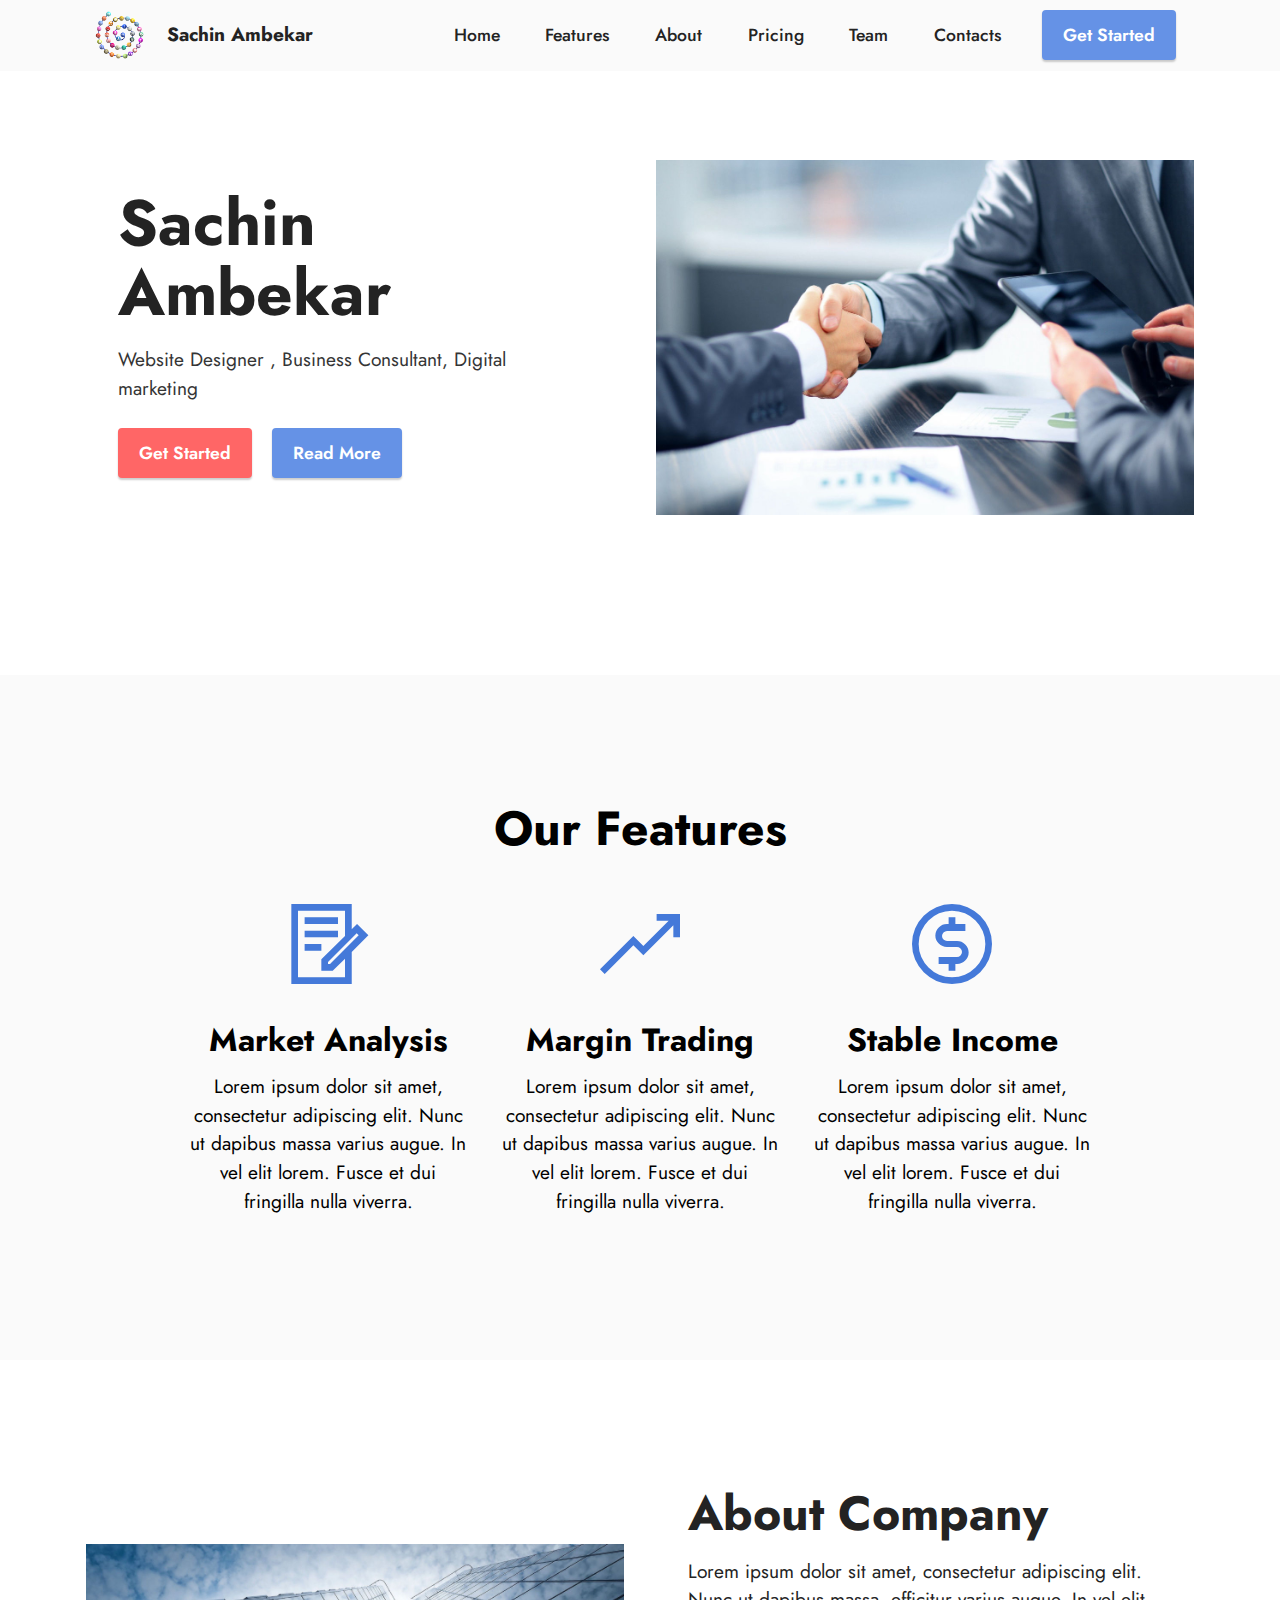
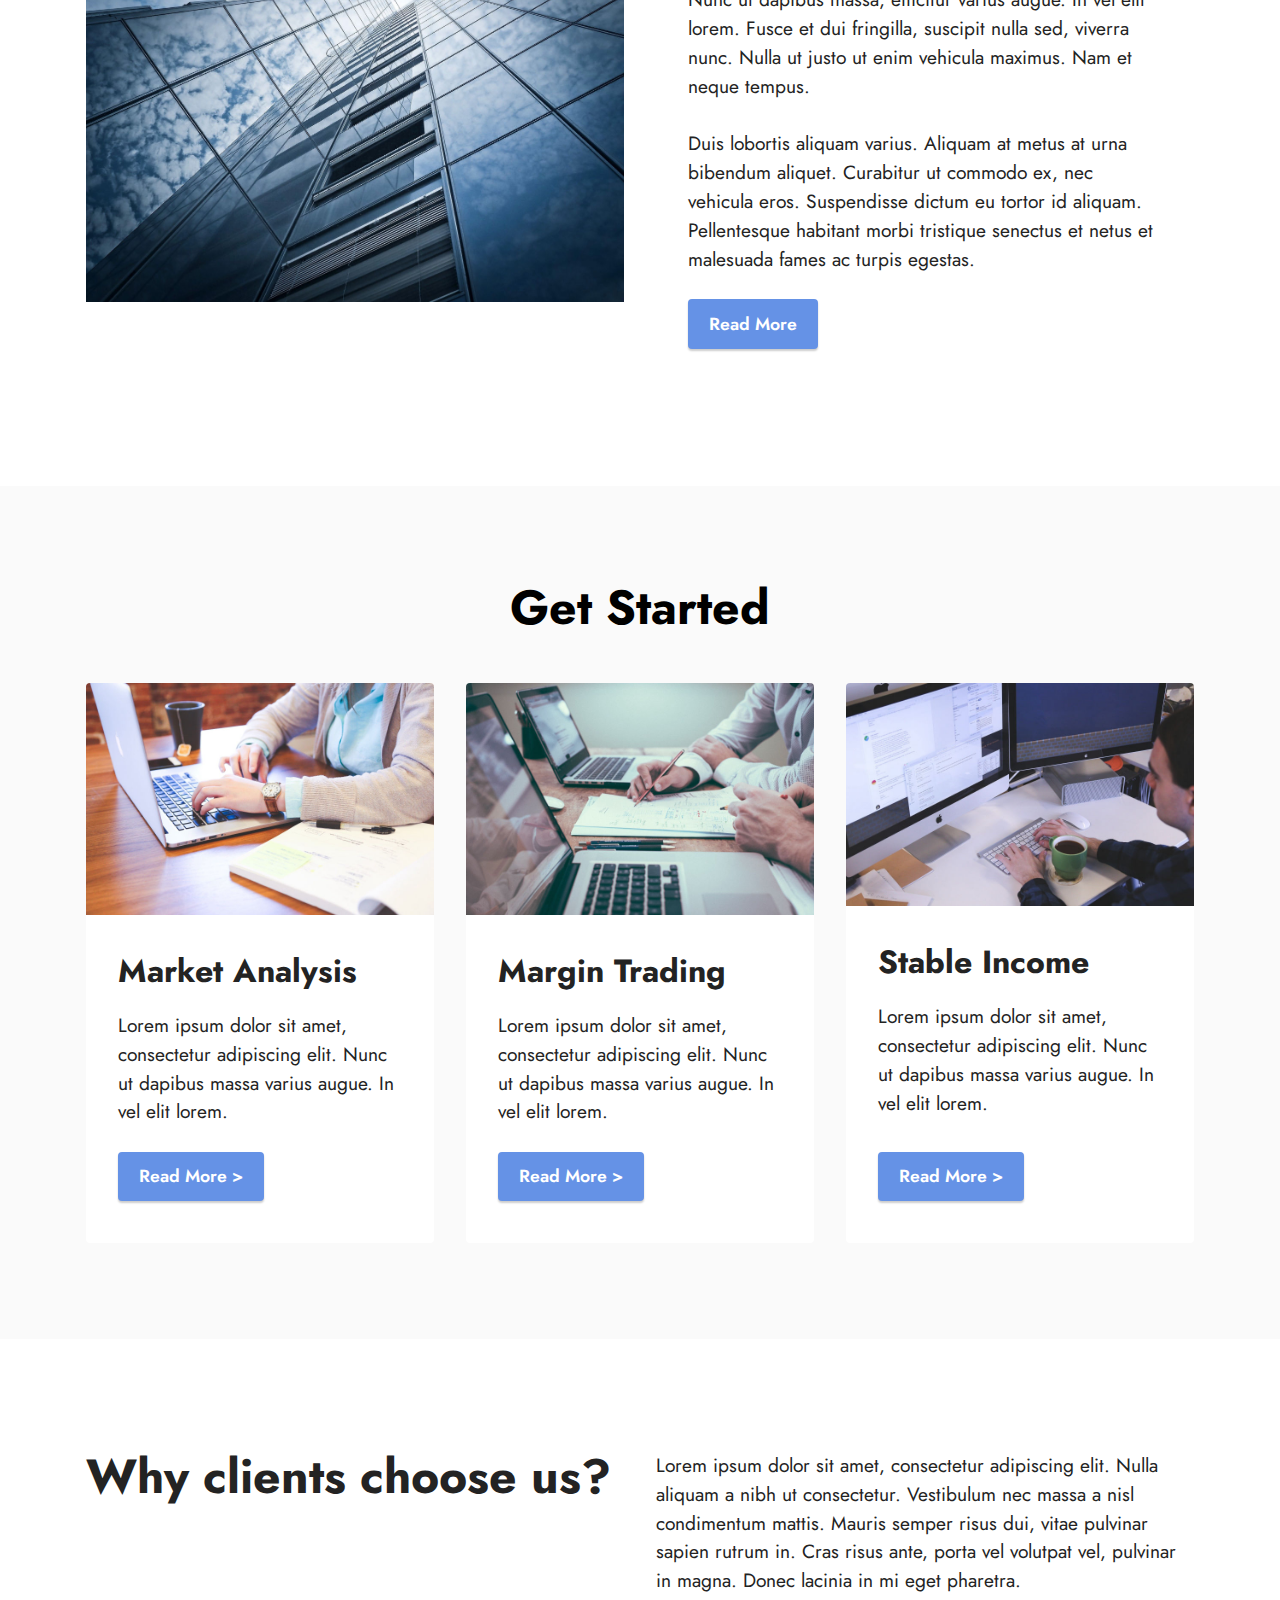
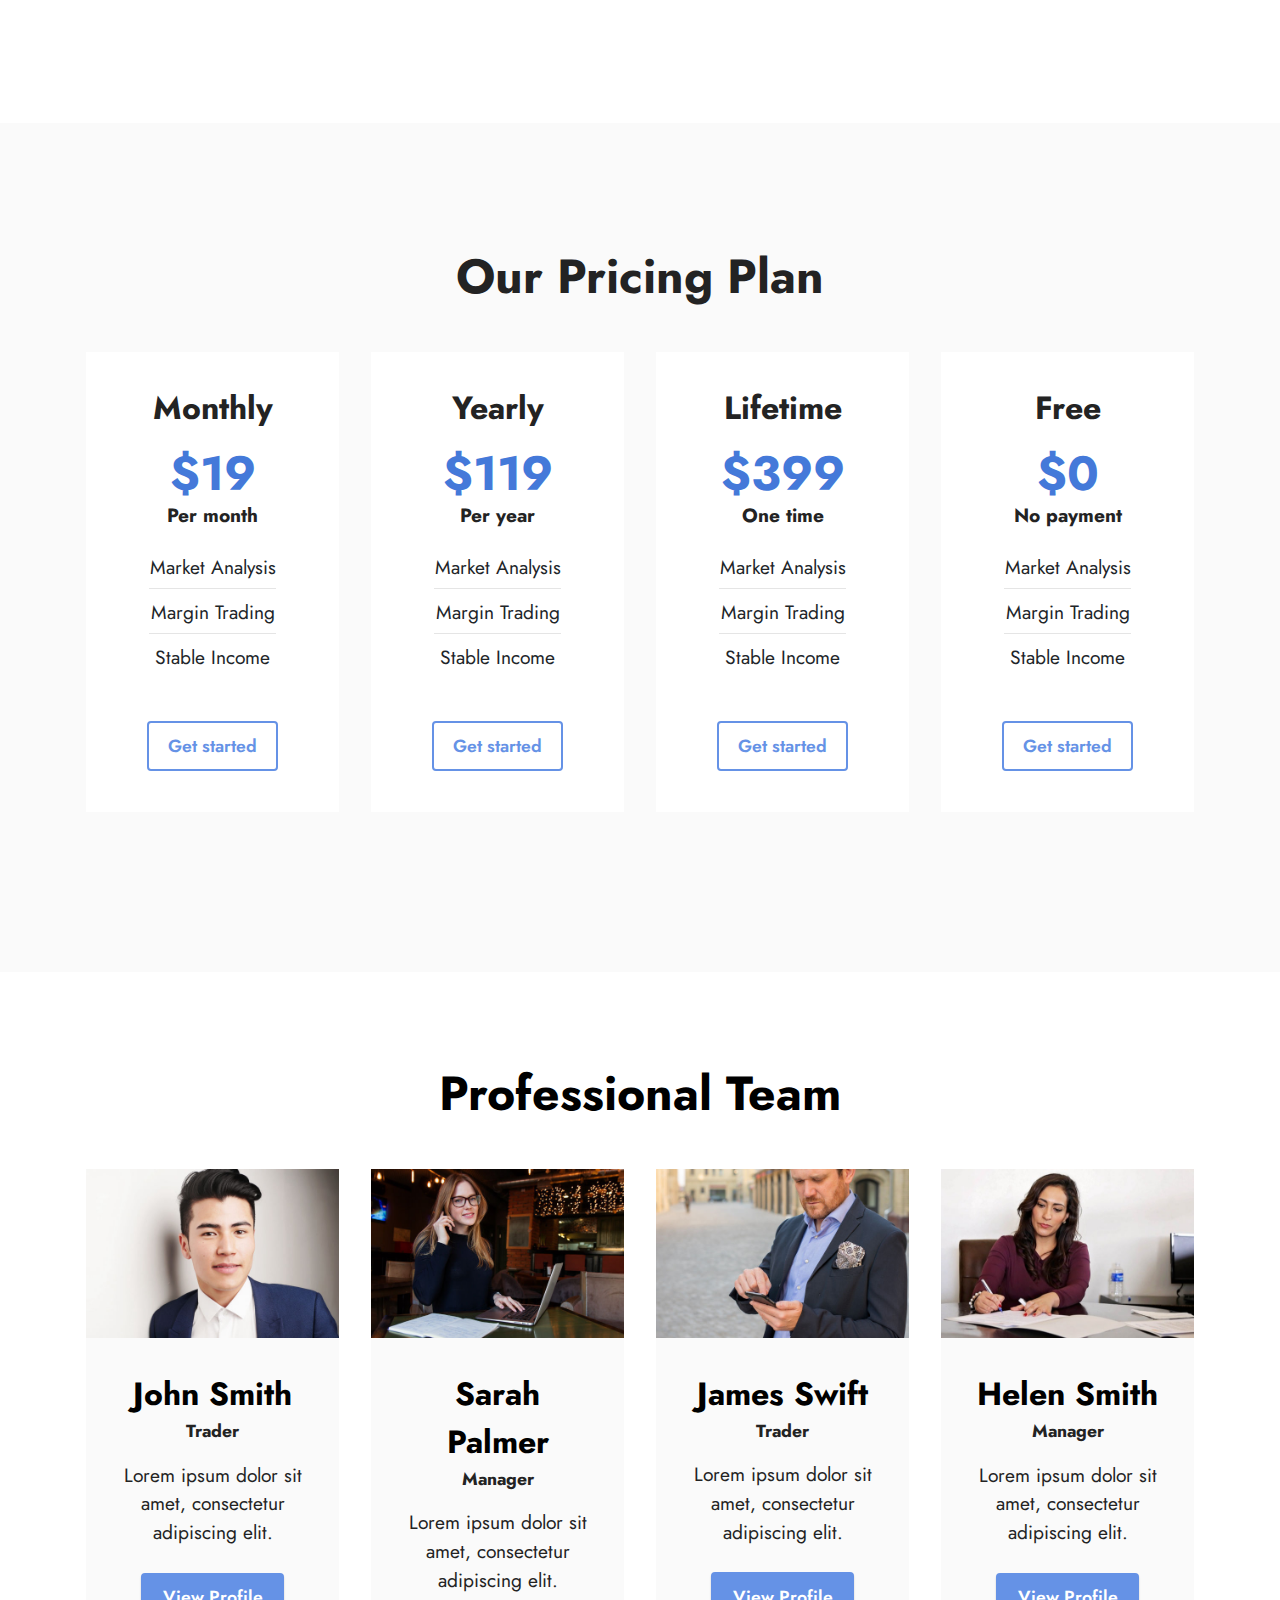
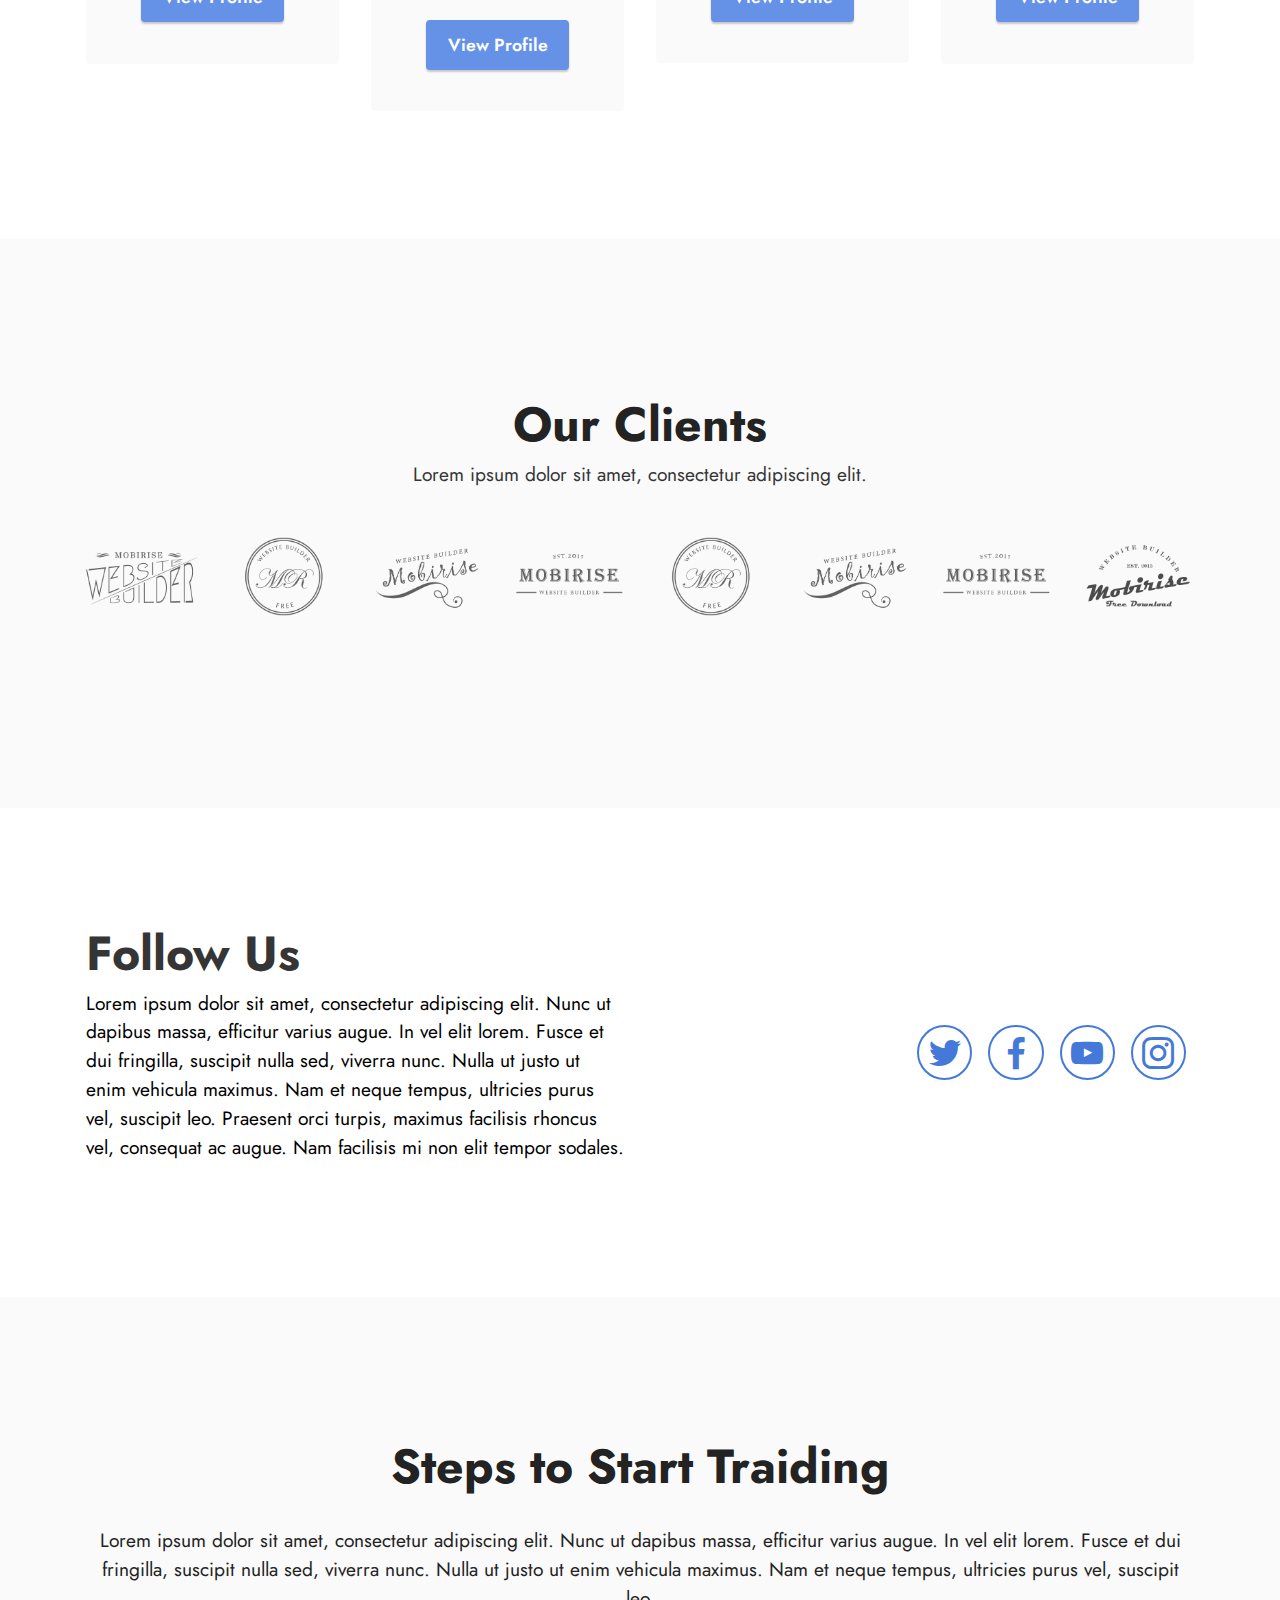
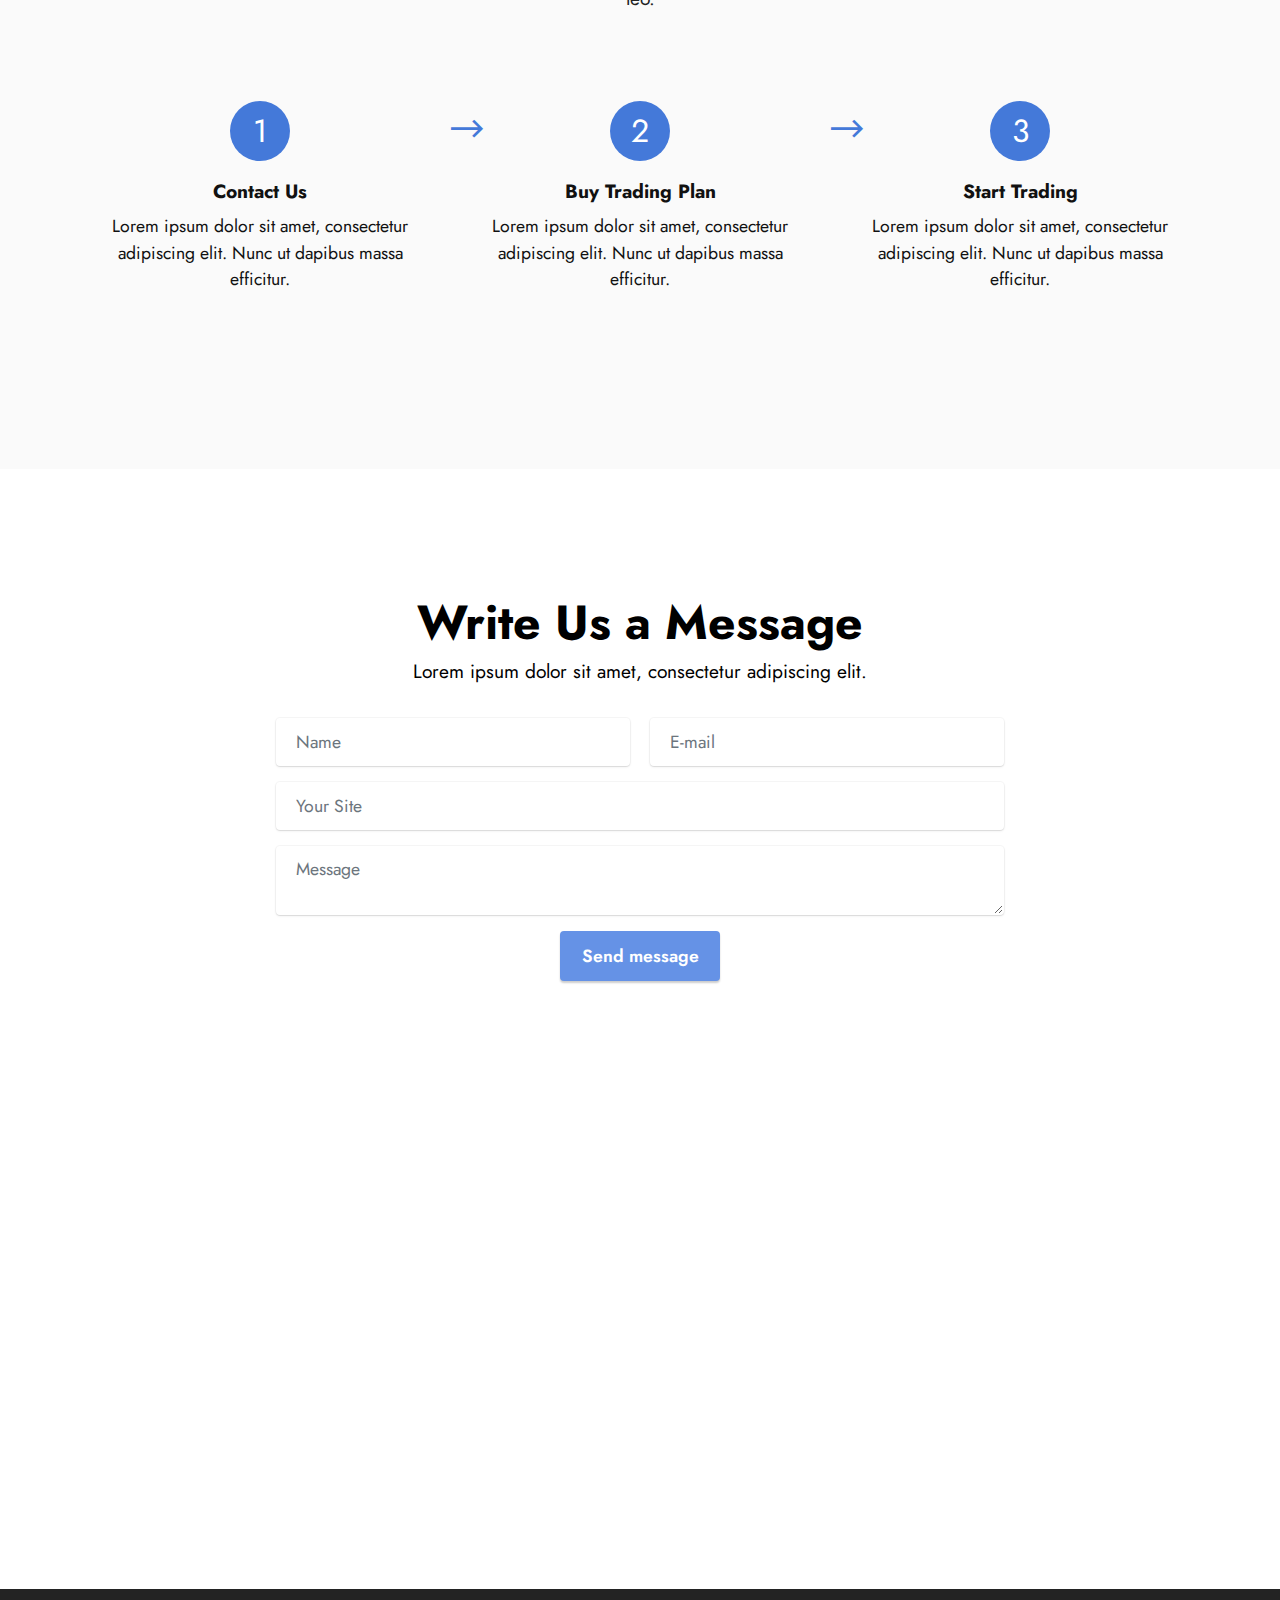
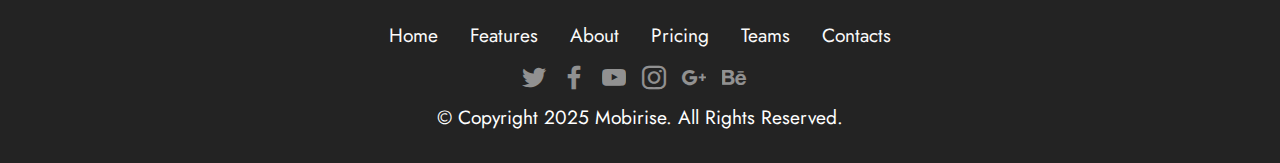
==== index.html @ 7ea567ff "Add files via upload" ====
<!DOCTYPE html>
<html  >
<head>
  
  <meta charset="UTF-8">
  <meta http-equiv="X-UA-Compatible" content="IE=edge">
  
  <meta name="twitter:card" content="summary_large_image"/>
  <meta name="twitter:image:src" content="">
  <meta property="og:image" content="">
  <meta name="twitter:title" content="Home">
  <meta name="viewport" content="width=device-width, initial-scale=1, minimum-scale=1">
  <link rel="shortcut icon" href="assets/images/mbr.png" type="image/x-icon">
  <meta name="description" content="">
  
  
  <title>Home</title>
  <link rel="stylesheet" href="assets/web/assets/mobirise-icons2/mobirise2.css">
  <link rel="stylesheet" href="assets/bootstrap/css/bootstrap.min.css">
  <link rel="stylesheet" href="assets/bootstrap/css/bootstrap-grid.min.css">
  <link rel="stylesheet" href="assets/bootstrap/css/bootstrap-reboot.min.css">
  <link rel="stylesheet" href="assets/dropdown/css/style.css">
  <link rel="stylesheet" href="assets/socicon/css/styles.css">
  <link rel="stylesheet" href="assets/theme/css/style.css">
  <link rel="stylesheet" href="assets/recaptcha.css">
  <link rel="preload" href="https://fonts.googleapis.com/css2?family=Jost:ital,wght@0,400;0,700;1,400;1,700&display=swap&display=swap" as="style" onload="this.onload=null;this.rel='stylesheet'">
  <noscript><link rel="stylesheet" href="https://fonts.googleapis.com/css2?family=Jost:ital,wght@0,400;0,700;1,400;1,700&display=swap&display=swap"></noscript>
  <link rel="preload" as="style" href="assets/mobirise/css/mbr-additional.css"><link rel="stylesheet" href="assets/mobirise/css/mbr-additional.css" type="text/css">
  
  
  
  

</head>
<body>
  
  <section data-bs-version="5.1" class="menu menu2 cid-sFCw1qGFAI" once="menu" id="menu2-23">
    
    <nav class="navbar navbar-dropdown navbar-expand-lg">
        <div class="container">
            <div class="navbar-brand">
                <span class="navbar-logo">
                    <a href="#">
                        <img src="assets/images/mbr.png" alt="" style="height: 3rem;">
                    </a>
                </span>
                <span class="navbar-caption-wrap"><a class="navbar-caption text-black display-7" href="#">Sachin Ambekar&nbsp;</a></span>
            </div>
            <button class="navbar-toggler" type="button" data-toggle="collapse" data-bs-toggle="collapse" data-target="#navbarSupportedContent" data-bs-target="#navbarSupportedContent" aria-controls="navbarNavAltMarkup" aria-expanded="false" aria-label="Toggle navigation">
                <div class="hamburger">
                    <span></span>
                    <span></span>
                    <span></span>
                    <span></span>
                </div>
            </button>
            <div class="collapse navbar-collapse" id="navbarSupportedContent">
                <ul class="navbar-nav nav-dropdown" data-app-modern-menu="true"><li class="nav-item"><a class="nav-link link text-black text-primary display-4" href="#top">Home</a></li><li class="nav-item"><a class="nav-link link text-black text-primary display-4" href="index.html#features1-1i">Features</a></li>
                    <li class="nav-item"><a class="nav-link link text-black text-primary display-4" href="index.html#header14-1j">About</a></li>
                    <li class="nav-item"><a class="nav-link link text-black text-primary display-4" href="index.html#content4-1q">Pricing</a>
                    </li><li class="nav-item"><a class="nav-link link text-black text-primary display-4" href="index.html#team1-1o">Team</a></li><li class="nav-item"><a class="nav-link link text-black text-primary display-4" href="index.html#contacts2-1r">Contacts</a></li></ul>
                
                <div class="navbar-buttons mbr-section-btn"><a class="btn btn-primary display-4" href="#">
                        Get Started</a></div>
            </div>
        </div>
    </nav>
</section>

<section data-bs-version="5.1" class="header14 cid-sFzxmVl7J6" id="header14-1f">

    

    

    <div class="container">
        <div class="row justify-content-center align-items-center">
            <div class="col-12 col-md-6 image-wrapper">
                <img src="assets/images/mbr-1256x829.jpg" alt="">
            </div>
            <div class="col-12 col-md">
                <div class="text-wrapper">
                    <h1 class="mbr-section-title mbr-fonts-style mb-3 display-1"><strong>Sachin Ambekar&nbsp;</strong></h1>
                    <p class="mbr-text mbr-fonts-style display-7">
                        Website Designer , Business Consultant, Digital marketing&nbsp;</p>
                    <div class="mbr-section-btn mt-3"><a class="btn btn-secondary display-4" href="#">Get Started</a>
                        <a class="btn btn-primary display-4" href="#">Read More</a></div>
                </div>
            </div>
        </div>
    </div>
</section>

<section data-bs-version="5.1" class="features1 cid-sFzyUE9AaP" id="features1-1i">
    

    
    <div class="container-fluid">
        <div class="row">
            <div class="col-12 col-lg-9">
                <h3 class="mbr-section-title mbr-fonts-style align-center mb-0 display-2">
                    <strong>Our Features</strong>
                </h3>
                
            </div>
        </div>
        <div class="row">
            <div class="card col-12 col-md-6 col-lg-3">
                <div class="card-wrapper">
                    <div class="card-box align-center">
                        <div class="iconfont-wrapper">
                            <span class="mbr-iconfont mobi-mbri-contact-form mobi-mbri"></span>
                        </div>
                        <h5 class="card-title mbr-fonts-style display-5"><strong>Market Analysis</strong></h5>
                        <p class="card-text mbr-fonts-style display-7">Lorem ipsum dolor sit amet, consectetur adipiscing elit. Nunc ut dapibus massa varius augue. In vel elit lorem. Fusce et dui fringilla nulla viverra.</p>
                    </div>
                </div>
            </div>
            <div class="card col-12 col-md-6 col-lg-3">
                <div class="card-wrapper">
                    <div class="card-box align-center">
                        <div class="iconfont-wrapper">
                            <span class="mbr-iconfont mobi-mbri-growing-chart mobi-mbri"></span>
                        </div>
                        <h5 class="card-title mbr-fonts-style display-5"><strong>Margin Trading</strong></h5>
                        <p class="card-text mbr-fonts-style display-7">Lorem ipsum dolor sit amet, consectetur adipiscing elit. Nunc ut dapibus massa varius augue. In vel elit lorem. Fusce et dui fringilla nulla viverra.</p>
                    </div>
                </div>
            </div>
            <div class="card col-12 col-md-6 col-lg-3">
                <div class="card-wrapper">
                    <div class="card-box align-center">
                        <div class="iconfont-wrapper">
                            <span class="mbr-iconfont mobi-mbri-cash mobi-mbri"></span>
                        </div>
                        <h5 class="card-title mbr-fonts-style display-5"><strong>Stable Income</strong></h5>
                        <p class="card-text mbr-fonts-style display-7">Lorem ipsum dolor sit amet, consectetur adipiscing elit. Nunc ut dapibus massa varius augue. In vel elit lorem. Fusce et dui fringilla nulla viverra.</p>
                    </div>
                </div>
            </div>
            
        </div>
    </div>
</section>

<section data-bs-version="5.1" class="header14 cid-sFzz5E692j" id="header14-1j">

    

    

    <div class="container">
        <div class="row justify-content-center align-items-center">
            <div class="col-12 col-md-6 image-wrapper">
                <img src="assets/images/mbr-1256x837.jpg" alt="">
            </div>
            <div class="col-12 col-md">
                <div class="text-wrapper">
                    <h1 class="mbr-section-title mbr-fonts-style mb-3 display-2">
                        <strong>About Company</strong></h1>
                    <p class="mbr-text mbr-fonts-style display-7">
                        Lorem ipsum dolor sit amet, consectetur adipiscing elit. Nunc ut dapibus massa, efficitur varius augue. In vel elit lorem. Fusce et dui fringilla, suscipit nulla sed, viverra nunc. Nulla ut justo ut enim vehicula maximus. Nam et neque tempus.<br><br>Duis lobortis aliquam varius. Aliquam at metus at urna bibendum aliquet. Curabitur ut commodo ex, nec vehicula eros. Suspendisse dictum eu tortor id aliquam. Pellentesque habitant morbi tristique senectus et netus et malesuada fames ac turpis egestas.<br></p>
                    <div class="mbr-section-btn mt-3"><a class="btn btn-primary display-4" href="#">Read More</a></div>
                </div>
            </div>
        </div>
    </div>
</section>

<section data-bs-version="5.1" class="features3 cid-sFzFvgBfc0" id="features3-1p">
    
    
    <div class="container">
        <div class="mbr-section-head">
            <h4 class="mbr-section-title mbr-fonts-style align-center mb-5 display-2">
                <strong>Get Started</strong></h4>
            
        </div>
        <div class="row mt-4">
            <div class="item features-image сol-12 col-md-6 col-lg-4">
                <div class="item-wrapper">
                    <div class="item-img">
                        <img src="assets/images/mbr-816x544.jpg" alt="">
                    </div>
                    <div class="item-content">
                        <h5 class="item-title mbr-fonts-style display-5"><strong>Market Analysis</strong></h5>
                        
                        <p class="mbr-text mbr-fonts-style mt-3 display-7">Lorem ipsum dolor sit amet, consectetur adipiscing elit. Nunc ut dapibus massa varius augue. In vel elit lorem.</p>
                    </div>
                    <div class="mbr-section-btn item-footer mt-2"><a href="" class="btn item-btn btn-primary display-4" target="_blank">Read More
                            &gt;</a></div>
                </div>
            </div>
            <div class="item features-image сol-12 col-md-6 col-lg-4">
                <div class="item-wrapper">
                    <div class="item-img">
                        <img src="assets/images/mbr-1-816x544.jpg" alt="">
                    </div>
                    <div class="item-content">
                        <h5 class="item-title mbr-fonts-style display-5"><strong>Margin Trading</strong></h5>
                        
                        <p class="mbr-text mbr-fonts-style mt-3 display-7">Lorem ipsum dolor sit amet, consectetur adipiscing elit. Nunc ut dapibus massa varius augue. In vel elit lorem.</p>
                    </div>
                    <div class="mbr-section-btn item-footer mt-2"><a href="" class="btn item-btn btn-primary display-4" target="_blank">Read More &gt;</a></div>
                </div>
            </div>
            <div class="item features-image сol-12 col-md-6 col-lg-4">
                <div class="item-wrapper">
                    <div class="item-img">
                        <img src="assets/images/mbr-816x524.jpg" alt="">
                    </div>
                    <div class="item-content">
                        <h5 class="item-title mbr-fonts-style display-5"><strong>Stable Income</strong></h5>
                        
                        <p class="mbr-text mbr-fonts-style mt-3 display-7">Lorem ipsum dolor sit amet, consectetur adipiscing elit. Nunc ut dapibus massa varius augue. In vel elit lorem.<br></p>
                    </div>
                    <div class="mbr-section-btn item-footer mt-2"><a href="" class="btn item-btn btn-primary display-4" target="_blank">Read More &gt;</a></div>
                </div>
            </div>
        </div>
    </div>
</section>

<section data-bs-version="5.1" class="content10 cid-sFAZRnJnnI" id="content10-22">
    
    <div class="container">
        <div class="row justify-content-center">
            <div class="col-12 col-md">
                
                <h6 class="mbr-section-subtitle mbr-fonts-style mb-4 display-2"><strong>Why clients choose us?</strong></h6>
            </div>
            <div class="col-md-12 col-lg-6">
                <p class="mbr-text mbr-fonts-style display-7">Lorem ipsum dolor sit amet, consectetur adipiscing elit. Nulla aliquam a nibh ut consectetur. Vestibulum nec massa a nisl condimentum mattis. Mauris semper risus dui, vitae pulvinar sapien rutrum in. Cras risus ante, porta vel volutpat vel, pulvinar in magna. Donec lacinia in mi eget pharetra.</p>
            </div>
        </div>
    </div>
</section>

<section data-bs-version="5.1" class="content4 cid-sFzIdnt1ra" id="content4-1q">
    
    
    <div class="container">
        <div class="row justify-content-center">
            <div class="title col-md-12 col-lg-10">
                <h3 class="mbr-section-title mbr-fonts-style align-center mb-4 display-2"><strong>Our Pricing Plan</strong></h3>
                
                
            </div>
        </div>
    </div>
</section>

<section data-bs-version="5.1" class="pricing2 cid-sFzDdjoEIw" id="pricing2-1k">
    

    
    <div class="container">
        <div class="row justify-content-center">
            <div class="col-12 col-md-6 align-center col-lg-3">
                <div class="plan">
                    <div class="plan-header">
                        <h6 class="plan-title mbr-fonts-style mb-3 display-5">
                            <strong>Monthly</strong>
                        </h6>
                        <div class="plan-price">
                            <p class="price mbr-fonts-style m-0 display-2"><strong>$19</strong></p>
                            <p class="price-term mbr-fonts-style mb-3 display-7"><strong>Per month</strong>
                            </p>
                        </div>
                    </div>
                    <div class="plan-body">
                        <div class="plan-list mb-4">
                            <ul class="list-group mbr-fonts-style list-group-flush display-7">
                                <li class="list-group-item">Market Analysis</li><li class="list-group-item">Margin Trading</li><li class="list-group-item">Stable Income</li>
                            </ul>
                        </div>
                        <div class="mbr-section-btn text-center"><a href="#" class="btn btn-primary-outline display-4">Get started</a></div>
                    </div>
                </div>
            </div>
            <div class="col-12 col-md-6 align-center col-lg-3">
                <div class="plan">
                    <div class="plan-header">
                        <h6 class="plan-title mbr-fonts-style mb-3 display-5">
                            <strong>Yearly</strong>
                        </h6>
                        <div class="plan-price">
                            <p class="price mbr-fonts-style m-0 display-2"><strong>$119</strong></p>
                            <p class="price-term mbr-fonts-style mb-3 display-7"><strong>Per year</strong>
                            </p>
                        </div>
                    </div>
                    <div class="plan-body">
                        <div class="plan-list mb-4">
                            <ul class="list-group mbr-fonts-style list-group-flush display-7">
                                <li class="list-group-item">Market Analysis
</li><li class="list-group-item">Margin Trading
</li><li class="list-group-item">Stable Income</li>
                            </ul>
                        </div>
                        <div class="mbr-section-btn text-center"><a href="#" class="btn btn-primary-outline display-4">Get started</a></div>
                    </div>
                </div>
            </div>
            <div class="col-12 col-md-6 align-center col-lg-3">
                <div class="plan">
                    <div class="plan-header">
                        <h6 class="plan-title mbr-fonts-style mb-3 display-5">
                            <strong>Lifetime</strong>
                        </h6>
                        <div class="plan-price">
                            <p class="price mbr-fonts-style m-0 display-2"><strong>$399</strong></p>
                            <p class="price-term mbr-fonts-style mb-3 display-7"><strong>One time</strong>
                            </p>
                        </div>
                    </div>
                    <div class="plan-body">
                        <div class="plan-list mb-4">
                            <ul class="list-group mbr-fonts-style list-group-flush display-7">
                                <li class="list-group-item">Market Analysis
</li><li class="list-group-item">Margin Trading
</li><li class="list-group-item">Stable Income</li>
                            </ul>
                        </div>
                        <div class="mbr-section-btn text-center"><a href="#" class="btn btn-primary-outline display-4">Get started</a></div>
                    </div>
                </div>
            </div>
            <div class="col-12 col-md-6 align-center col-lg-3">
                <div class="plan">
                    <div class="plan-header">
                        <h6 class="plan-title mbr-fonts-style mb-3 display-5">
                            <strong>Free</strong>
                        </h6>
                        <div class="plan-price">
                            <p class="price mbr-fonts-style m-0 display-2"><strong>$0</strong></p>
                            <p class="price-term mbr-fonts-style mb-3 display-7"><strong>No payment</strong>
                            </p>
                        </div>
                    </div>
                    <div class="plan-body">
                        <div class="plan-list mb-4">
                            <ul class="list-group mbr-fonts-style list-group-flush display-7">
                                <li class="list-group-item">Market Analysis
</li><li class="list-group-item">Margin Trading
</li><li class="list-group-item">Stable Income</li>
                            </ul>
                        </div>
                        <div class="mbr-section-btn text-center"><a href="#" class="btn btn-primary-outline display-4">Get started</a></div>
                    </div>
                </div>
            </div>
        </div>
    </div>
</section>

<section data-bs-version="5.1" class="team1 cid-sFzErVWEaH" id="team1-1o">
    

    
    <div class="container">
        <div class="row justify-content-center">
            <div class="col-12">
                <h3 class="mbr-section-title1 mbr-fonts-style align-center mb-5 display-2">
                    <strong>Professional Team</strong>
                </h3>
                
            </div>
            <div class="col-sm-6 col-lg-3">
                <div class="card-wrap">
                    <div class="image-wrap">
                        <img src="assets/images/mbr-596x398.jpg" alt="">
                    </div>
                    <div class="content-wrap">
                        <h5 class="mbr-section-title card-title mbr-fonts-style align-center m-0 display-5">
                            <strong>John Smith</strong>
                        </h5>
                        <h6 class="mbr-role mbr-fonts-style align-center mb-3 display-4">
                            <strong>Trader</strong></h6>
                        <p class="card-text mbr-fonts-style align-center display-7">
                            Lorem ipsum dolor sit amet, consectetur adipiscing elit.</p>
                        
                        <div class="mbr-section-btn card-btn align-center"><a class="btn btn-primary display-4" href="#">View
                                Profile</a></div>
                    </div>
                </div>
            </div>

            <div class="col-sm-6 col-lg-3">
                <div class="card-wrap">
                    <div class="image-wrap">
                        <img src="assets/images/mbr-3-596x397.jpg" alt="">
                    </div>
                    <div class="content-wrap">
                        <h5 class="mbr-section-title card-title mbr-fonts-style align-center m-0 display-5">
                            <strong>Sarah Palmer</strong>
                        </h5>
                        <h6 class="mbr-role mbr-fonts-style align-center mb-3 display-4">
                            <strong>Manager</strong>
                        </h6>
                        <p class="card-text mbr-fonts-style align-center display-7">
                            Lorem ipsum dolor sit amet, consectetur adipiscing elit.
                        </p>
                        
                        <div class="mbr-section-btn card-btn align-center"><a class="btn btn-primary display-4" href="#">View
                                Profile</a></div>
                    </div>
                </div>
            </div>

            <div class="col-sm-6 col-lg-3">
                <div class="card-wrap">
                    <div class="image-wrap">
                        <img src="assets/images/mbr-2-596x397.jpg" alt="">
                    </div>
                    <div class="content-wrap">
                        <h5 class="mbr-section-title card-title mbr-fonts-style align-center m-0 display-5">
                            <strong>James Swift</strong>
                        </h5>
                        <h6 class="mbr-role mbr-fonts-style align-center mb-3 display-4">
                            <strong>Trader</strong>
                        </h6>
                        <p class="card-text mbr-fonts-style align-center display-7">
                            Lorem ipsum dolor sit amet, consectetur adipiscing elit.
                        </p>
                        
                        <div class="mbr-section-btn card-btn align-center"><a class="btn btn-primary display-4" href="#">View
                                Profile</a></div>
                    </div>
                </div>
            </div>

            <div class="col-sm-6 col-lg-3">
                <div class="card-wrap">
                    <div class="image-wrap">
                        <img src="assets/images/mbr-596x401.jpeg" alt="">
                    </div>
                    <div class="content-wrap">
                        <h5 class="mbr-section-title card-title mbr-fonts-style align-center m-0 display-5">
                            <strong>Helen Smith</strong>
                        </h5>
                        <h6 class="mbr-role mbr-fonts-style align-center mb-3 display-4">
                            <strong>Manager</strong>
                        </h6>
                        <p class="card-text mbr-fonts-style align-center display-7">
                            Lorem ipsum dolor sit amet, consectetur adipiscing elit.
                        </p>
                        
                        <div class="mbr-section-btn card-btn align-center"><a class="btn btn-primary display-4" href="#">View
                                Profile</a></div>
                    </div>
                </div>
            </div>
        </div>
    </div>
</section>

<section data-bs-version="5.1" class="clients1 cid-sFAw7z51L3" id="clients1-1u">
    
    <div class="images-container container">
        <div class="mbr-section-head">
            <h3 class="mbr-section-title mbr-fonts-style align-center mb-0 display-2">
                <strong>Our Clients</strong>
            </h3>
            <h4 class="mbr-section-subtitle mbr-fonts-style align-center mb-0 mt-2 display-7">Lorem ipsum dolor sit amet, consectetur adipiscing elit.</h4>
            
        </div>
        <div class="row justify-content-center mt-4">
            <div class="col-md-3 card">
                <img src="assets/images/1.png" alt="">
            </div>
            <div class="col-md-3 card">
                <img src="assets/images/2.png" alt="">
            </div>
            <div class="col-md-3 card">
                <img src="assets/images/3.png" alt="">
            </div>
            <div class="col-md-3 card">
                <img src="assets/images/4.png" alt="">
            </div>
            <div class="col-md-3 card">
                <img src="assets/images/2.png" alt="">
            </div>
            <div class="col-md-3 card">
                <img src="assets/images/3.png" alt="">
            </div>
            <div class="col-md-3 card">
                <img src="assets/images/4.png" alt="">
            </div>
            <div class="col-md-3 card">
                <img src="assets/images/5.png" alt="">
            </div>
        </div>
    </div>
</section>

<section data-bs-version="5.1" class="contacts4 cid-sFAyMcKwph" id="contacts4-21">

    

    

    <div class="container">
        <div class="row align-items-center justify-content-center">
            <div class="text-content col-12 col-md-6">
                <h2 class="mbr-section-title mbr-fonts-style display-2">
                    <strong>Follow Us</strong>
                </h2>
                <p class="mbr-text mbr-fonts-style display-7">Lorem ipsum dolor sit amet, consectetur adipiscing elit. Nunc ut dapibus massa, efficitur varius augue. In vel elit lorem. Fusce et dui fringilla, suscipit nulla sed, viverra nunc. Nulla ut justo ut enim vehicula maximus. Nam et neque tempus, ultricies purus vel, suscipit leo. Praesent orci turpis, maximus facilisis rhoncus vel, consequat ac augue. Nam facilisis mi non elit tempor sodales.<br></p>
            </div>
            <div class="icons d-flex align-items-center col-12 col-md-6 justify-content-end mt-md-0 mt-2 flex-wrap">
                <a href="https://twitter.com/mobirise" target="_blank">
                    <span class="socicon-twitter socicon mbr-iconfont mbr-iconfont-social"></span>
                </a>
                <a href="https://www.facebook.com/pages/Mobirise/1616226671953247" target="_blank">
                    <span class="socicon-facebook socicon mbr-iconfont mbr-iconfont-social"></span>
                </a>
                <a href="https://www.youtube.com/c/mobirise" target="_blank">
                    <span class="socicon-youtube socicon mbr-iconfont mbr-iconfont-social"></span>
                </a>
                <a href="https://instagram.com/mobirise" target="_blank">
                    <span class="socicon-instagram socicon mbr-iconfont mbr-iconfont-social"></span>
                </a>
                
                
                
                
                
                
            </div>
        </div>
    </div>
    
</section>

<section data-bs-version="5.1" class="features23 cid-sFAyHxWQ1N" id="features24-20">

    
    
    <div class="container">
        <div class="row justify-content-center">
            <div class="col-12">
                <div class="card-wrapper mb-4">
                    <div class="card-box align-center">
                        <h4 class="card-title mbr-fonts-style mb-4 display-2">
                            <strong>Steps to Start Traiding</strong></h4>
                        <p class="mbr-text mbr-fonts-style mb-4 display-7">Lorem ipsum dolor sit amet, consectetur adipiscing elit. Nunc ut dapibus massa, efficitur varius augue. In vel elit lorem. Fusce et dui fringilla, suscipit nulla sed, viverra nunc. Nulla ut justo ut enim vehicula maximus. Nam et neque tempus, ultricies purus vel, suscipit leo.</p>
                        
                    </div>
                </div>
            </div>
            <div class="col-12 col-md-6 col-lg-4">
                <div class="item first mbr-flex p-4">
                    <div class="icon-wrap w-100">
                        <div class="icon-box">
                            <span class="step-number mbr-fonts-style display-5">1</span>
                        </div>
                    </div>

                    <div class="text-box">
                        <h4 class="icon-title card-title mbr-black mbr-fonts-style display-7"><strong>Contact Us</strong></h4>
                        <h5 class="mbr-text mbr-black mbr-fonts-style display-4">Lorem ipsum dolor sit amet, consectetur adipiscing elit. Nunc ut dapibus massa efficitur.</h5>
                    </div>
                </div>
                <!-- <span mbr-icon class="mbr-iconfont mobi-mbri-devices mobi-mbri"></span> -->
            </div>
            <div class="col-12 col-md-6 col-lg-4">
                <div class="item mbr-flex p-4">
                    <div class="icon-wrap w-100">
                        <div class="icon-box">
                            <span class="step-number mbr-fonts-style display-5">2</span>
                        </div>
                    </div>
                    <div class="text-box">
                        <h4 class="icon-title card-title mbr-black mbr-fonts-style display-7">
                            <strong>Buy Trading Plan</strong></h4>
                        <h5 class="mbr-text mbr-black mbr-fonts-style display-4">Lorem ipsum dolor sit amet, consectetur adipiscing elit. Nunc ut dapibus massa efficitur.</h5>
                    </div>
                </div>
            </div>
            <div class="col-12 col-md-6 col-lg-4">
                <div class="item mbr-flex p-4">
                    <div class="icon-wrap w-100">
                        <div class="icon-box">
                            <span class="step-number mbr-fonts-style display-5">3</span>
                        </div>
                    </div>
                    <div class="text-box">
                        <h4 class="icon-title card-title mbr-black mbr-fonts-style display-7"><strong>Start Trading</strong></h4>
                        <h5 class="mbr-text mbr-black mbr-fonts-style display-4">Lorem ipsum dolor sit amet, consectetur adipiscing elit. Nunc ut dapibus massa efficitur.</h5>
                    </div>
                </div>
            </div>
            
            
            
            
            
        </div>
    </div>
</section>

<section data-bs-version="5.1" class="form5 cid-sFzDs3t9EG" id="form5-1m">
    
    
    <div class="container">
        <div class="mbr-section-head">
            <h3 class="mbr-section-title mbr-fonts-style align-center mb-0 display-2"><strong>Write Us a Message</strong></h3>
            <h4 class="mbr-section-subtitle mbr-fonts-style align-center mb-0 mt-2 display-7">Lorem ipsum dolor sit amet, consectetur adipiscing elit.</h4>
        </div>
        <div class="row justify-content-center mt-4">
            <div class="col-lg-8 mx-auto mbr-form" data-form-type="formoid">
                <form action="https://mobirise.eu/" method="POST" class="mbr-form form-with-styler" data-form-title="Form Name"><input type="hidden" name="email" data-form-email="true" value="MYtuzbxIBWbCdBXX8IWKWWpfE2NePKAiOur7shgBztFFDw0ZGgssDXexCF8HLXkU8NllW2i9LbptAMPtUU+dPXf7BtW8jIUjZCj2WWvFtj1F6kccsJSl1+t+C1MgSK9U.dbT3GgAUaFsnBJRZ4giEcvfVSN1m+7zN0rRzb+AjgF719ixaSCqPcNTiKv7EG+nD1ja/e9XYL9trMbhO31e9VfjYgR4xSi0QSCpzfRvyqME3hOIgaCrJaBya9HhftdjL">
                    <div class="row">
                        <div hidden="hidden" data-form-alert="" class="alert alert-success col-12">Thanks for filling out
                            the form!</div>
                        <div hidden="hidden" data-form-alert-danger="" class="alert alert-danger col-12">Oops...! some
                            problem!</div>
                    </div>
                    <div class="dragArea row">
                        <div class="col-md col-sm-12 form-group mb-3" data-for="name">
                            <input type="text" name="name" placeholder="Name" data-form-field="name" class="form-control" value="" id="name-form5-1m">
                        </div>
                        <div class="col-md col-sm-12 form-group mb-3" data-for="email">
                            <input type="email" name="email" placeholder="E-mail" data-form-field="email" class="form-control" value="" id="email-form5-1m">
                        </div>
                        <div class="col-12 form-group mb-3" data-for="url">
                            <input type="url" name="url" placeholder="Your Site" data-form-field="url" class="form-control" value="" id="url-form5-1m">
                        </div>
                        <div class="col-12 form-group mb-3" data-for="textarea">
                            <textarea name="textarea" placeholder="Message" data-form-field="textarea" class="form-control" id="textarea-form5-1m"></textarea>
                        </div>
                        <div class="col-lg-12 col-md-12 col-sm-12 align-center mbr-section-btn"><button type="submit" class="btn btn-primary display-4">Send message</button></div>
                    </div>
                </form>
            </div>
        </div>
    </div>
</section>

<section data-bs-version="5.1" class="map2 cid-sFAxp7Y5iM" id="map2-1y">
    
    
    <div>
        
        <div class="google-map"><iframe frameborder="0" style="border:0" src="https://www.google.com/maps/embed?pb=!1m14!1m8!1m3!1d15119.693202094906!2d73.7813125!3d18.6674375!3m2!1i1024!2i768!4f13.1!3m3!1m2!1s0x0%3A0xa0b4a217c62aa6d2!2sSachin%20Ambekar!5e0!3m2!1sen!2sin!4v1660453834129!5m2!1sen!2sin" allowfullscreen=""></iframe></div>
    </div>
</section>

<section data-bs-version="5.1" class="footer3 cid-sFCygHrmNf" once="footers" id="footer3-24">

    

    

    <div class="container">
        <div class="row align-center mbr-white">
            <div class="row row-links">
                <ul class="foot-menu">
                    
                    
                    
                    
                    
                <li class="foot-menu-item mbr-fonts-style display-7"><a href="#top" class="text-white">Home</a></li><li class="foot-menu-item mbr-fonts-style display-7"><a href="index.html#features1-1i" class="text-white">Features</a></li><li class="foot-menu-item mbr-fonts-style display-7"><a href="index.html#header14-1j" class="text-white">About</a></li><li class="foot-menu-item mbr-fonts-style display-7"><a href="index.html#content4-1q" class="text-white text-primary">Pricing</a></li><li class="foot-menu-item mbr-fonts-style display-7"><a href="index.html#team1-1o" class="text-white">Teams</a></li><li class="foot-menu-item mbr-fonts-style display-7"><a href="index.html#contacts4-21" class="text-white">Contacts</a></li></ul>
            </div>
            <div class="row social-row">
                <div class="social-list align-right pb-2">
                    
                    
                    
                    
                    
                    
                <div class="soc-item">
                        <a href="https://twitter.com/mobirise" target="_blank">
                            <span class="socicon-twitter socicon mbr-iconfont mbr-iconfont-social"></span>
                        </a>
                    </div><div class="soc-item">
                        <a href="https://www.facebook.com/pages/Mobirise/1616226671953247" target="_blank">
                            <span class="socicon-facebook socicon mbr-iconfont mbr-iconfont-social"></span>
                        </a>
                    </div><div class="soc-item">
                        <a href="https://www.youtube.com/c/mobirise" target="_blank">
                            <span class="socicon-youtube socicon mbr-iconfont mbr-iconfont-social"></span>
                        </a>
                    </div><div class="soc-item">
                        <a href="https://instagram.com/mobirise" target="_blank">
                            <span class="socicon-instagram socicon mbr-iconfont mbr-iconfont-social"></span>
                        </a>
                    </div><div class="soc-item">
                        <a href="https://plus.google.com/u/0/+Mobirise" target="_blank">
                            <span class="socicon-googleplus socicon mbr-iconfont mbr-iconfont-social"></span>
                        </a>
                    </div><div class="soc-item">
                        <a href="https://www.behance.net/Mobirise" target="_blank">
                            <span class="socicon-behance socicon mbr-iconfont mbr-iconfont-social"></span>
                        </a>
                    </div></div>
            </div>
            <div class="row row-copirayt">
                <p class="mbr-text mb-0 mbr-fonts-style mbr-white align-center display-7">
                    © Copyright 2025 Mobirise. All Rights Reserved.
                </p>
            </div>
        </div>
    </div>
</section>


<script src="assets/bootstrap/js/bootstrap.bundle.min.js"></script>
  <script src="assets/smoothscroll/smooth-scroll.js"></script>
  <script src="assets/ytplayer/index.js"></script>
  <script src="assets/dropdown/js/navbar-dropdown.js"></script>
  <script src="assets/sociallikes/social-likes.js"></script>
  <script src="assets/theme/js/script.js"></script>
  <script src="assets/formoid.min.js"></script>
  
  
  

</body>
</html>
---- assets/web/assets/mobirise-icons2/mobirise2.css ----
@font-face {
  font-family: 'Moririse2';
  font-display: swap;
  src:  url('mobirise2.eot?f2bix4');
  src:  url('mobirise2.eot?f2bix4#iefix') format('embedded-opentype'),
    url('mobirise2.ttf?f2bix4') format('truetype'),
    url('mobirise2.woff?f2bix4') format('woff'),
    url('mobirise2.svg?f2bix4#mobirise2') format('svg');
  font-weight: normal;
  font-style: normal;
}

[class^="mobi-"], [class*=" mobi-"] {
  /* use !important to prevent issues with browser extensions that change fonts */
  font-family: 'Moririse2' !important;
  speak: none;
  font-style: normal;
  font-weight: normal;
  font-variant: normal;
  text-transform: none;
  line-height: 1;

  /* Better Font Rendering =========== */
  -webkit-font-smoothing: antialiased;
  -moz-osx-font-smoothing: grayscale;
}

.mobi-mbri-add-submenu:before {
  content: "\e900";
}
.mobi-mbri-alert:before {
  content: "\e901";
}
.mobi-mbri-align-center:before {
  content: "\e902";
}
.mobi-mbri-align-justify:before {
  content: "\e903";
}
.mobi-mbri-align-left:before {
  content: "\e904";
}
.mobi-mbri-align-right:before {
  content: "\e905";
}
.mobi-mbri-android:before {
  content: "\e906";
}
.mobi-mbri-apple:before {
  content: "\e907";
}
.mobi-mbri-arrow-down:before {
  content: "\e908";
}
.mobi-mbri-arrow-next:before {
  content: "\e909";
}
.mobi-mbri-arrow-prev:before {
  content: "\e90a";
}
.mobi-mbri-arrow-up:before {
  content: "\e90b";
}
.mobi-mbri-bold:before {
  content: "\e90c";
}
.mobi-mbri-bookmark:before {
  content: "\e90d";
}
.mobi-mbri-bootstrap:before {
  content: "\e90e";
}
.mobi-mbri-briefcase:before {
  content: "\e90f";
}
.mobi-mbri-browse:before {
  content: "\e910";
}
.mobi-mbri-bulleted-list:before {
  content: "\e911";
}
.mobi-mbri-calendar:before {
  content: "\e912";
}
.mobi-mbri-camera:before {
  content: "\e913";
}
.mobi-mbri-cart-add:before {
  content: "\e914";
}
.mobi-mbri-cart-full:before {
  content: "\e915";
}
.mobi-mbri-cash:before {
  content: "\e916";
}
.mobi-mbri-change-style:before {
  content: "\e917";
}
.mobi-mbri-chat:before {
  content: "\e918";
}
.mobi-mbri-clock:before {
  content: "\e919";
}
.mobi-mbri-close:before {
  content: "\e91a";
}
.mobi-mbri-cloud:before {
  content: "\e91b";
}
.mobi-mbri-code:before {
  content: "\e91c";
}
.mobi-mbri-contact-form:before {
  content: "\e91d";
}
.mobi-mbri-credit-card:before {
  content: "\e91e";
}
.mobi-mbri-cursor-click:before {
  content: "\e91f";
}
.mobi-mbri-cust-feedback:before {
  content: "\e920";
}
.mobi-mbri-database:before {
  content: "\e921";
}
.mobi-mbri-delivery:before {
  content: "\e922";
}
.mobi-mbri-desktop:before {
  content: "\e923";
}
.mobi-mbri-devices:before {
  content: "\e924";
}
.mobi-mbri-down:before {
  content: "\e925";
}
.mobi-mbri-download-2:before {
  content: "\e926";
}
.mobi-mbri-download:before {
  content: "\e927";
}
.mobi-mbri-drag-n-drop-2:before {
  content: "\e928";
}
.mobi-mbri-drag-n-drop:before {
  content: "\e929";
}
.mobi-mbri-edit-2:before {
  content: "\e92a";
}
.mobi-mbri-edit:before {
  content: "\e92b";
}
.mobi-mbri-error:before {
  content: "\e92c";
}
.mobi-mbri-extension:before {
  content: "\e92d";
}
.mobi-mbri-features:before {
  content: "\e92e";
}
.mobi-mbri-file:before {
  content: "\e92f";
}
.mobi-mbri-flag:before {
  content: "\e930";
}
.mobi-mbri-folder:before {
  content: "\e931";
}
.mobi-mbri-gift:before {
  content: "\e932";
}
.mobi-mbri-github:before {
  content: "\e933";
}
.mobi-mbri-globe-2:before {
  content: "\e934";
}
.mobi-mbri-globe:before {
  content: "\e935";
}
.mobi-mbri-growing-chart:before {
  content: "\e936";
}
.mobi-mbri-hearth:before {
  content: "\e937";
}
.mobi-mbri-help:before {
  content: "\e938";
}
.mobi-mbri-home:before {
  content: "\e939";
}
.mobi-mbri-hot-cup:before {
  content: "\e93a";
}
.mobi-mbri-idea:before {
  content: "\e93b";
}
.mobi-mbri-image-gallery:before {
  content: "\e93c";
}
.mobi-mbri-image-slider:before {
  content: "\e93d";
}
.mobi-mbri-info:before {
  content: "\e93e";
}
.mobi-mbri-italic:before {
  content: "\e93f";
}
.mobi-mbri-key:before {
  content: "\e940";
}
.mobi-mbri-laptop:before {
  content: "\e941";
}
.mobi-mbri-layers:before {
  content: "\e942";
}
.mobi-mbri-left-right:before {
  content: "\e943";
}
.mobi-mbri-left:before {
  content: "\e944";
}
.mobi-mbri-letter:before {
  content: "\e945";
}
.mobi-mbri-like:before {
  content: "\e946";
}
.mobi-mbri-link:before {
  content: "\e947";
}
.mobi-mbri-lock:before {
  content: "\e948";
}
.mobi-mbri-login:before {
  content: "\e949";
}
.mobi-mbri-logout:before {
  content: "\e94a";
}
.mobi-mbri-magic-stick:before {
  content: "\e94b";
}
.mobi-mbri-map-pin:before {
  content: "\e94c";
}
.mobi-mbri-menu:before {
  content: "\e94d";
}
.mobi-mbri-mobile-2:before {
  content: "\e94e";
}
.mobi-mbri-mobile-horizontal:before {
  content: "\e94f";
}
.mobi-mbri-mobile:before {
  content: "\e950";
}
.mobi-mbri-mobirise:before {
  content: "\e951";
}
.mobi-mbri-more-horizontal:before {
  content: "\e952";
}
.mobi-mbri-more-vertical:before {
  content: "\e953";
}
.mobi-mbri-music:before {
  content: "\e954";
}
.mobi-mbri-new-file:before {
  content: "\e955";
}
.mobi-mbri-numbered-list:before {
  content: "\e956";
}
.mobi-mbri-opened-folder:before {
  content: "\e957";
}
.mobi-mbri-pages:before {
  content: "\e958";
}
.mobi-mbri-paper-plane:before {
  content: "\e959";
}
.mobi-mbri-paperclip:before {
  content: "\e95a";
}
.mobi-mbri-phone:before {
  content: "\e95b";
}
.mobi-mbri-photo:before {
  content: "\e95c";
}
.mobi-mbri-photos:before {
  content: "\e95d";
}
.mobi-mbri-pin:before {
  content: "\e95e";
}
.mobi-mbri-play:before {
  content: "\e95f";
}
.mobi-mbri-plus:before {
  content: "\e960";
}
.mobi-mbri-preview:before {
  content: "\e961";
}
.mobi-mbri-print:before {
  content: "\e962";
}
.mobi-mbri-protect:before {
  content: "\e963";
}
.mobi-mbri-question:before {
  content: "\e964";
}
.mobi-mbri-quote-left:before {
  content: "\e965";
}
.mobi-mbri-quote-right:before {
  content: "\e966";
}
.mobi-mbri-redo:before {
  content: "\e967";
}
.mobi-mbri-refresh:before {
  content: "\e968";
}
.mobi-mbri-responsive-2:before {
  content: "\e969";
}
.mobi-mbri-responsive:before {
  content: "\e96a";
}
.mobi-mbri-right:before {
  content: "\e96b";
}
.mobi-mbri-rocket:before {
  content: "\e96c";
}
.mobi-mbri-sad-face:before {
  content: "\e96d";
}
.mobi-mbri-sale:before {
  content: "\e96e";
}
.mobi-mbri-save:before {
  content: "\e96f";
}
.mobi-mbri-search:before {
  content: "\e970";
}
.mobi-mbri-setting-2:before {
  content: "\e971";
}
.mobi-mbri-setting-3:before {
  content: "\e972";
}
.mobi-mbri-setting:before {
  content: "\e973";
}
.mobi-mbri-share:before {
  content: "\e974";
}
.mobi-mbri-shopping-bag:before {
  content: "\e975";
}
.mobi-mbri-shopping-basket:before {
  content: "\e976";
}
.mobi-mbri-shopping-cart:before {
  content: "\e977";
}
.mobi-mbri-sites:before {
  content: "\e978";
}
.mobi-mbri-smile-face:before {
  content: "\e979";
}
.mobi-mbri-speed:before {
  content: "\e97a";
}
.mobi-mbri-star:before {
  content: "\e97b";
}
.mobi-mbri-success:before {
  content: "\e97c";
}
.mobi-mbri-sun:before {
  content: "\e97d";
}
.mobi-mbri-sun2:before {
  content: "\e97e";
}
.mobi-mbri-tablet-vertical:before {
  content: "\e97f";
}
.mobi-mbri-tablet:before {
  content: "\e980";
}
.mobi-mbri-target:before {
  content: "\e981";
}
.mobi-mbri-timer:before {
  content: "\e982";
}
.mobi-mbri-to-ftp:before {
  content: "\e983";
}
.mobi-mbri-to-local-drive:before {
  content: "\e984";
}
.mobi-mbri-touch-swipe:before {
  content: "\e985";
}
.mobi-mbri-touch:before {
  content: "\e986";
}
.mobi-mbri-trash:before {
  content: "\e987";
}
.mobi-mbri-underline:before {
  content: "\e988";
}
.mobi-mbri-undo:before {
  content: "\e989";
}
.mobi-mbri-unlink:before {
  content: "\e98a";
}
.mobi-mbri-unlock:before {
  content: "\e98b";
}
.mobi-mbri-up-down:before {
  content: "\e98c";
}
.mobi-mbri-up:before {
  content: "\e98d";
}
.mobi-mbri-update:before {
  content: "\e98e";
}
.mobi-mbri-upload-2:before {
  content: "\e98f";
}
.mobi-mbri-upload:before {
  content: "\e990";
}
.mobi-mbri-user-2:before {
  content: "\e991";
}
.mobi-mbri-user:before {
  content: "\e992";
}
.mobi-mbri-users:before {
  content: "\e993";
}
.mobi-mbri-video-play:before {
  content: "\e994";
}
.mobi-mbri-video:before {
  content: "\e995";
}
.mobi-mbri-watch:before {
  content: "\e996";
}
.mobi-mbri-website-theme-2:before {
  content: "\e997";
}
.mobi-mbri-website-theme:before {
  content: "\e998";
}
.mobi-mbri-wifi:before {
  content: "\e999";
}
.mobi-mbri-windows:before {
  content: "\e99a";
}
.mobi-mbri-zoom-in:before {
  content: "\e99b";
}
.mobi-mbri-zoom-out:before {
  content: "\e99c";
}
---- assets/dropdown/css/style.css ----
.navbar-dropdown {
  left: 0;
  padding: 0;
  position: absolute;
  right: 0;
  top: 0;
  transition: all 0.45s ease;
  z-index: 1030;
  background: #282828; }
  .navbar-dropdown .navbar-logo {
    margin-right: 0.8rem;
    transition: margin 0.3s ease-in-out;
    vertical-align: middle; }
    .navbar-dropdown .navbar-logo img {
      height: 3.125rem;
      transition: all 0.3s ease-in-out; }
    .navbar-dropdown .navbar-logo.mbr-iconfont {
      font-size: 3.125rem;
      line-height: 3.125rem; }
  .navbar-dropdown .navbar-caption {
    font-weight: 700;
    white-space: normal;
    vertical-align: -4px;
    line-height: 3.125rem !important; }
    .navbar-dropdown .navbar-caption, .navbar-dropdown .navbar-caption:hover {
      color: inherit;
      text-decoration: none; }
  .navbar-dropdown .mbr-iconfont + .navbar-caption {
    vertical-align: -1px; }
  .navbar-dropdown.navbar-fixed-top {
    position: fixed; }
  .navbar-dropdown .navbar-brand span {
    vertical-align: -4px; }
  .navbar-dropdown.bg-color.transparent {
    background: none; }
  .navbar-dropdown.navbar-short .navbar-brand {
    padding: 0.625rem 0; }
    .navbar-dropdown.navbar-short .navbar-brand span {
      vertical-align: -1px; }
  .navbar-dropdown.navbar-short .navbar-caption {
    line-height: 2.375rem !important;
    vertical-align: -2px; }
  .navbar-dropdown.navbar-short .navbar-logo {
    margin-right: 0.5rem; }
    .navbar-dropdown.navbar-short .navbar-logo img {
      height: 2.375rem; }
    .navbar-dropdown.navbar-short .navbar-logo.mbr-iconfont {
      font-size: 2.375rem;
      line-height: 2.375rem; }
  .navbar-dropdown.navbar-short .mbr-table-cell {
    height: 3.625rem; }
  .navbar-dropdown .navbar-close {
    left: 0.6875rem;
    position: fixed;
    top: 0.75rem;
    z-index: 1000; }
  .navbar-dropdown .hamburger-icon {
    content: "";
    display: inline-block;
    vertical-align: middle;
    width: 16px;
    -webkit-box-shadow: 0 -6px 0 1px #282828,0 0 0 1px #282828,0 6px 0 1px #282828;
    -moz-box-shadow: 0 -6px 0 1px #282828,0 0 0 1px #282828,0 6px 0 1px #282828;
    box-shadow: 0 -6px 0 1px #282828,0 0 0 1px #282828,0 6px 0 1px #282828; }

.dropdown-menu .dropdown-toggle[data-toggle="dropdown-submenu"]::after {
  border-bottom: 0.35em solid transparent;
  border-left: 0.35em solid;
  border-right: 0;
  border-top: 0.35em solid transparent;
  margin-left: 0.3rem; }

.dropdown-menu .dropdown-item:focus {
  outline: 0; }

.nav-dropdown {
  font-size: 0.75rem;
  font-weight: 500;
  height: auto !important; }
  .nav-dropdown .nav-btn {
    padding-left: 1rem; }
  .nav-dropdown .link {
    margin: .667em 1.667em;
    font-weight: 500;
    padding: 0;
    transition: color .2s ease-in-out; }
    .nav-dropdown .link.dropdown-toggle {
      margin-right: 2.583em; }
      .nav-dropdown .link.dropdown-toggle::after {
        margin-left: .25rem;
        border-top: 0.35em solid;
        border-right: 0.35em solid transparent;
        border-left: 0.35em solid transparent;
        border-bottom: 0; }
      .nav-dropdown .link.dropdown-toggle[aria-expanded="true"] {
        margin: 0;
        padding: 0.667em 3.263em  0.667em 1.667em; }
  .nav-dropdown .link::after,
  .nav-dropdown .dropdown-item::after {
    color: inherit; }
  .nav-dropdown .btn {
    font-size: 0.75rem;
    font-weight: 700;
    letter-spacing: 0;
    margin-bottom: 0;
    padding-left: 1.25rem;
    padding-right: 1.25rem; }
  .nav-dropdown .dropdown-menu {
    border-radius: 0;
    border: 0;
    left: 0;
    margin: 0;
    padding-bottom: 1.25rem;
    padding-top: 1.25rem;
    position: relative; }
  .nav-dropdown .dropdown-submenu {
    margin-left: 0.125rem;
    top: 0; }
  .nav-dropdown .dropdown-item {
    font-weight: 500;
    line-height: 2;
    padding: 0.3846em 4.615em 0.3846em 1.5385em;
    position: relative;
    transition: color .2s ease-in-out, background-color .2s ease-in-out; }
    .nav-dropdown .dropdown-item::after {
      margin-top: -0.3077em;
      position: absolute;
      right: 1.1538em;
      top: 50%; }
    .nav-dropdown .dropdown-item:focus, .nav-dropdown .dropdown-item:hover {
      background: none; }

@media (max-width: 767px) {
  .nav-dropdown.navbar-toggleable-sm {
    bottom: 0;
    display: none;
    left: 0;
    overflow-x: hidden;
    position: fixed;
    top: 0;
    transform: translateX(-100%);
    -ms-transform: translateX(-100%);
    -webkit-transform: translateX(-100%);
    width: 18.75rem;
    z-index: 999; } }
.nav-dropdown.navbar-toggleable-xl {
  bottom: 0;
  display: none;
  left: 0;
  overflow-x: hidden;
  position: fixed;
  top: 0;
  transform: translateX(-100%);
  -ms-transform: translateX(-100%);
  -webkit-transform: translateX(-100%);
  width: 18.75rem;
  z-index: 999; }

.nav-dropdown-sm {
  display: block !important;
  overflow-x: hidden;
  overflow: auto;
  padding-top: 3.875rem; }
  .nav-dropdown-sm::after {
    content: "";
    display: block;
    height: 3rem;
    width: 100%; }
  .nav-dropdown-sm.collapse.in ~ .navbar-close {
    display: block !important; }
  .nav-dropdown-sm.collapsing, .nav-dropdown-sm.collapse.in {
    transform: translateX(0);
    -ms-transform: translateX(0);
    -webkit-transform: translateX(0);
    transition: all 0.25s ease-out;
    -webkit-transition: all 0.25s ease-out;
    background: #282828; }
  .nav-dropdown-sm.collapsing[aria-expanded="false"] {
    transform: translateX(-100%);
    -ms-transform: translateX(-100%);
    -webkit-transform: translateX(-100%); }
  .nav-dropdown-sm .nav-item {
    display: block;
    margin-left: 0 !important;
    padding-left: 0; }
  .nav-dropdown-sm .link,
  .nav-dropdown-sm .dropdown-item {
    border-top: 1px dotted rgba(255, 255, 255, 0.1);
    font-size: 0.8125rem;
    line-height: 1.6;
    margin: 0 !important;
    padding: 0.875rem 2.4rem 0.875rem 1.5625rem !important;
    position: relative;
    white-space: normal; }
    .nav-dropdown-sm .link:focus, .nav-dropdown-sm .link:hover,
    .nav-dropdown-sm .dropdown-item:focus,
    .nav-dropdown-sm .dropdown-item:hover {
      background: rgba(0, 0, 0, 0.2) !important;
      color: #c0a375; }
  .nav-dropdown-sm .nav-btn {
    position: relative;
    padding: 1.5625rem 1.5625rem 0 1.5625rem; }
    .nav-dropdown-sm .nav-btn::before {
      border-top: 1px dotted rgba(255, 255, 255, 0.1);
      content: "";
      left: 0;
      position: absolute;
      top: 0;
      width: 100%; }
    .nav-dropdown-sm .nav-btn + .nav-btn {
      padding-top: 0.625rem; }
      .nav-dropdown-sm .nav-btn + .nav-btn::before {
        display: none; }
  .nav-dropdown-sm .btn {
    padding: 0.625rem 0; }
  .nav-dropdown-sm .dropdown-toggle[data-toggle="dropdown-submenu"]::after {
    margin-left: .25rem;
    border-top: 0.35em solid;
    border-right: 0.35em solid transparent;
    border-left: 0.35em solid transparent;
    border-bottom: 0; }
  .nav-dropdown-sm .dropdown-toggle[data-toggle="dropdown-submenu"][aria-expanded="true"]::after {
    border-top: 0;
    border-right: 0.35em solid transparent;
    border-left: 0.35em solid transparent;
    border-bottom: 0.35em solid; }
  .nav-dropdown-sm .dropdown-menu {
    margin: 0;
    padding: 0;
    position: relative;
    top: 0;
    left: 0;
    width: 100%;
    border: 0;
    float: none;
    border-radius: 0;
    background: none; }
  .nav-dropdown-sm .dropdown-submenu {
    left: 100%;
    margin-left: 0.125rem;
    margin-top: -1.25rem;
    top: 0; }

.navbar-toggleable-sm .nav-dropdown .dropdown-menu {
  position: absolute; }

.navbar-toggleable-sm .nav-dropdown .dropdown-submenu {
  left: 100%;
  margin-left: 0.125rem;
  margin-top: -1.25rem;
  top: 0; }

.navbar-toggleable-sm.opened .nav-dropdown .dropdown-menu {
  position: relative; }

.navbar-toggleable-sm.opened .nav-dropdown .dropdown-submenu {
  left: 0;
  margin-left: 00rem;
  margin-top: 0rem;
  top: 0; }

.is-builder .nav-dropdown.collapsing {
  transition: none !important; }
---- assets/socicon/css/styles.css ----
@charset "UTF-8";

@font-face {
  font-family: 'Socicon';
  src:  url('../fonts/socicon.eot');
  src:  url('../fonts/socicon.eot?#iefix') format('embedded-opentype'),
    url('../fonts/socicon.woff2') format('woff2'),
    url('../fonts/socicon.ttf') format('truetype'),
    url('../fonts/socicon.woff') format('woff'),
    url('../fonts/socicon.svg#socicon') format('svg');
  font-weight: normal;
  font-style: normal;
  font-display: swap;
}

[data-icon]:before {
  font-family: "socicon" !important;
  content: attr(data-icon);
  font-style: normal !important;
  font-weight: normal !important;
  font-variant: normal !important;
  text-transform: none !important;
  speak: none;
  line-height: 1;
  -webkit-font-smoothing: antialiased;
  -moz-osx-font-smoothing: grayscale;
}

[class^="socicon-"], [class*=" socicon-"] {
  /* use !important to prevent issues with browser extensions that change fonts */
  font-family: 'Socicon' !important;
  speak: none;
  font-style: normal;
  font-weight: normal;
  font-variant: normal;
  text-transform: none;
  line-height: 1;

  /* Better Font Rendering =========== */
  -webkit-font-smoothing: antialiased;
  -moz-osx-font-smoothing: grayscale;
}

.socicon-eitaa:before {
  content: "\e97c";
}
.socicon-soroush:before {
  content: "\e97d";
}
.socicon-bale:before {
  content: "\e97e";
}
.socicon-zazzle:before {
  content: "\e97b";
}
.socicon-society6:before {
  content: "\e97a";
}
.socicon-redbubble:before {
  content: "\e979";
}
.socicon-avvo:before {
  content: "\e978";
}
.socicon-stitcher:before {
  content: "\e977";
}
.socicon-googlehangouts:before {
  content: "\e974";
}
.socicon-dlive:before {
  content: "\e975";
}
.socicon-vsco:before {
  content: "\e976";
}
.socicon-flipboard:before {
  content: "\e973";
}
.socicon-ubuntu:before {
  content: "\e958";
}
.socicon-artstation:before {
  content: "\e959";
}
.socicon-invision:before {
  content: "\e95a";
}
.socicon-torial:before {
  content: "\e95b";
}
.socicon-collectorz:before {
  content: "\e95c";
}
.socicon-seenthis:before {
  content: "\e95d";
}
.socicon-googleplaymusic:before {
  content: "\e95e";
}
.socicon-debian:before {
  content: "\e95f";
}
.socicon-filmfreeway:before {
  content: "\e960";
}
.socicon-gnome:before {
  content: "\e961";
}
.socicon-itchio:before {
  content: "\e962";
}
.socicon-jamendo:before {
  content: "\e963";
}
.socicon-mix:before {
  content: "\e964";
}
.socicon-sharepoint:before {
  content: "\e965";
}
.socicon-tinder:before {
  content: "\e966";
}
.socicon-windguru:before {
  content: "\e967";
}
.socicon-cdbaby:before {
  content: "\e968";
}
.socicon-elementaryos:before {
  content: "\e969";
}
.socicon-stage32:before {
  content: "\e96a";
}
.socicon-tiktok:before {
  content: "\e96b";
}
.socicon-gitter:before {
  content: "\e96c";
}
.socicon-letterboxd:before {
  content: "\e96d";
}
.socicon-threema:before {
  content: "\e96e";
}
.socicon-splice:before {
  content: "\e96f";
}
.socicon-metapop:before {
  content: "\e970";
}
.socicon-naver:before {
  content: "\e971";
}
.socicon-remote:before {
  content: "\e972";
}
.socicon-internet:before {
  content: "\e957";
}
.socicon-moddb:before {
  content: "\e94b";
}
.socicon-indiedb:before {
  content: "\e94c";
}
.socicon-traxsource:before {
  content: "\e94d";
}
.socicon-gamefor:before {
  content: "\e94e";
}
.socicon-pixiv:before {
  content: "\e94f";
}
.socicon-myanimelist:before {
  content: "\e950";
}
.socicon-blackberry:before {
  content: "\e951";
}
.socicon-wickr:before {
  content: "\e952";
}
.socicon-spip:before {
  content: "\e953";
}
.socicon-napster:before {
  content: "\e954";
}
.socicon-beatport:before {
  content: "\e955";
}
.socicon-hackerone:before {
  content: "\e956";
}
.socicon-hackernews:before {
  content: "\e946";
}
.socicon-smashwords:before {
  content: "\e947";
}
.socicon-kobo:before {
  content: "\e948";
}
.socicon-bookbub:before {
  content: "\e949";
}
.socicon-mailru:before {
  content: "\e94a";
}
.socicon-gitlab:before {
  content: "\e945";
}
.socicon-instructables:before {
  content: "\e944";
}
.socicon-portfolio:before {
  content: "\e943";
}
.socicon-codered:before {
  content: "\e940";
}
.socicon-origin:before {
  content: "\e941";
}
.socicon-nextdoor:before {
  content: "\e942";
}
.socicon-udemy:before {
  content: "\e93f";
}
.socicon-livemaster:before {
  content: "\e93e";
}
.socicon-crunchbase:before {
  content: "\e93b";
}
.socicon-homefy:before {
  content: "\e93c";
}
.socicon-calendly:before {
  content: "\e93d";
}
.socicon-realtor:before {
  content: "\e90f";
}
.socicon-tidal:before {
  content: "\e910";
}
.socicon-qobuz:before {
  content: "\e911";
}
.socicon-natgeo:before {
  content: "\e912";
}
.socicon-mastodon:before {
  content: "\e913";
}
.socicon-unsplash:before {
  content: "\e914";
}
.socicon-homeadvisor:before {
  content: "\e915";
}
.socicon-angieslist:before {
  content: "\e916";
}
.socicon-codepen:before {
  content: "\e917";
}
.socicon-slack:before {
  content: "\e918";
}
.socicon-openaigym:before {
  content: "\e919";
}
.socicon-logmein:before {
  content: "\e91a";
}
.socicon-fiverr:before {
  content: "\e91b";
}
.socicon-gotomeeting:before {
  content: "\e91c";
}
.socicon-aliexpress:before {
  content: "\e91d";
}
.socicon-guru:before {
  content: "\e91e";
}
.socicon-appstore:before {
  content: "\e91f";
}
.socicon-homes:before {
  content: "\e920";
}
.socicon-zoom:before {
  content: "\e921";
}
.socicon-alibaba:before {
  content: "\e922";
}
.socicon-craigslist:before {
  content: "\e923";
}
.socicon-wix:before {
  content: "\e924";
}
.socicon-redfin:before {
  content: "\e925";
}
.socicon-googlecalendar:before {
  content: "\e926";
}
.socicon-shopify:before {
  content: "\e927";
}
.socicon-freelancer:before {
  content: "\e928";
}
.socicon-seedrs:before {
  content: "\e929";
}
.socicon-bing:before {
  content: "\e92a";
}
.socicon-doodle:before {
  content: "\e92b";
}
.socicon-bonanza:before {
  content: "\e92c";
}
.socicon-squarespace:before {
  content: "\e92d";
}
.socicon-toptal:before {
  content: "\e92e";
}
.socicon-gust:before {
  content: "\e92f";
}
.socicon-ask:before {
  content: "\e930";
}
.socicon-trulia:before {
  content: "\e931";
}
.socicon-loomly:before {
  content: "\e932";
}
.socicon-ghost:before {
  content: "\e933";
}
.socicon-upwork:before {
  content: "\e934";
}
.socicon-fundable:before {
  content: "\e935";
}
.socicon-booking:before {
  content: "\e936";
}
.socicon-googlemaps:before {
  content: "\e937";
}
.socicon-zillow:before {
  content: "\e938";
}
.socicon-niconico:before {
  content: "\e939";
}
.socicon-toneden:before {
  content: "\e93a";
}
.socicon-augment:before {
  content: "\e908";
}
.socicon-bitbucket:before {
  content: "\e909";
}
.socicon-fyuse:before {
  content: "\e90a";
}
.socicon-yt-gaming:before {
  content: "\e90b";
}
.socicon-sketchfab:before {
  content: "\e90c";
}
.socicon-mobcrush:before {
  content: "\e90d";
}
.socicon-microsoft:before {
  content: "\e90e";
}
.socicon-pandora:before {
  content: "\e907";
}
.socicon-messenger:before {
  content: "\e906";
}
.socicon-gamewisp:before {
  content: "\e905";
}
.socicon-bloglovin:before {
  content: "\e904";
}
.socicon-tunein:before {
  content: "\e903";
}
.socicon-gamejolt:before {
  content: "\e901";
}
.socicon-trello:before {
  content: "\e902";
}
.socicon-spreadshirt:before {
  content: "\e900";
}
.socicon-500px:before {
  content: "\e000";
}
.socicon-8tracks:before {
  content: "\e001";
}
.socicon-airbnb:before {
  content: "\e002";
}
.socicon-alliance:before {
  content: "\e003";
}
.socicon-amazon:before {
  content: "\e004";
}
.socicon-amplement:before {
  content: "\e005";
}
.socicon-android:before {
  content: "\e006";
}
.socicon-angellist:before {
  content: "\e007";
}
.socicon-apple:before {
  content: "\e008";
}
.socicon-appnet:before {
  content: "\e009";
}
.socicon-baidu:before {
  content: "\e00a";
}
.socicon-bandcamp:before {
  content: "\e00b";
}
.socicon-battlenet:before {
  content: "\e00c";
}
.socicon-mixer:before {
  content: "\e00d";
}
.socicon-bebee:before {
  content: "\e00e";
}
.socicon-bebo:before {
  content: "\e00f";
}
.socicon-behance:before {
  content: "\e010";
}
.socicon-blizzard:before {
  content: "\e011";
}
.socicon-blogger:before {
  content: "\e012";
}
.socicon-buffer:before {
  content: "\e013";
}
.socicon-chrome:before {
  content: "\e014";
}
.socicon-coderwall:before {
  content: "\e015";
}
.socicon-curse:before {
  content: "\e016";
}
.socicon-dailymotion:before {
  content: "\e017";
}
.socicon-deezer:before {
  content: "\e018";
}
.socicon-delicious:before {
  content: "\e019";
}
.socicon-deviantart:before {
  content: "\e01a";
}
.socicon-diablo:before {
  content: "\e01b";
}
.socicon-digg:before {
  content: "\e01c";
}
.socicon-discord:before {
  content: "\e01d";
}
.socicon-disqus:before {
  content: "\e01e";
}
.socicon-douban:before {
  content: "\e01f";
}
.socicon-draugiem:before {
  content: "\e020";
}
.socicon-dribbble:before {
  content: "\e021";
}
.socicon-drupal:before {
  content: "\e022";
}
.socicon-ebay:before {
  content: "\e023";
}
.socicon-ello:before {
  content: "\e024";
}
.socicon-endomodo:before {
  content: "\e025";
}
.socicon-envato:before {
  content: "\e026";
}
.socicon-etsy:before {
  content: "\e027";
}
.socicon-facebook:before {
  content: "\e028";
}
.socicon-feedburner:before {
  content: "\e029";
}
.socicon-filmweb:before {
  content: "\e02a";
}
.socicon-firefox:before {
  content: "\e02b";
}
.socicon-flattr:before {
  content: "\e02c";
}
.socicon-flickr:before {
  content: "\e02d";
}
.socicon-formulr:before {
  content: "\e02e";
}
.socicon-forrst:before {
  content: "\e02f";
}
.socicon-foursquare:before {
  content: "\e030";
}
.socicon-friendfeed:before {
  content: "\e031";
}
.socicon-github:before {
  content: "\e032";
}
.socicon-goodreads:before {
  content: "\e033";
}
.socicon-google:before {
  content: "\e034";
}
.socicon-googlescholar:before {
  content: "\e035";
}
.socicon-googlegroups:before {
  content: "\e036";
}
.socicon-googlephotos:before {
  content: "\e037";
}
.socicon-googleplus:before {
  content: "\e038";
}
.socicon-grooveshark:before {
  content: "\e039";
}
.socicon-hackerrank:before {
  content: "\e03a";
}
.socicon-hearthstone:before {
  content: "\e03b";
}
.socicon-hellocoton:before {
  content: "\e03c";
}
.socicon-heroes:before {
  content: "\e03d";
}
.socicon-smashcast:before {
  content: "\e03e";
}
.socicon-horde:before {
  content: "\e03f";
}
.socicon-houzz:before {
  content: "\e040";
}
.socicon-icq:before {
  content: "\e041";
}
.socicon-identica:before {
  content: "\e042";
}
.socicon-imdb:before {
  content: "\e043";
}
.socicon-instagram:before {
  content: "\e044";
}
.socicon-issuu:before {
  content: "\e045";
}
.socicon-istock:before {
  content: "\e046";
}
.socicon-itunes:before {
  content: "\e047";
}
.socicon-keybase:before {
  content: "\e048";
}
.socicon-lanyrd:before {
  content: "\e049";
}
.socicon-lastfm:before {
  content: "\e04a";
}
.socicon-line:before {
  content: "\e04b";
}
.socicon-linkedin:before {
  content: "\e04c";
}
.socicon-livejournal:before {
  content: "\e04d";
}
.socicon-lyft:before {
  content: "\e04e";
}
.socicon-macos:before {
  content: "\e04f";
}
.socicon-mail:before {
  content: "\e050";
}
.socicon-medium:before {
  content: "\e051";
}
.socicon-meetup:before {
  content: "\e052";
}
.socicon-mixcloud:before {
  content: "\e053";
}
.socicon-modelmayhem:before {
  content: "\e054";
}
.socicon-mumble:before {
  content: "\e055";
}
.socicon-myspace:before {
  content: "\e056";
}
.socicon-newsvine:before {
  content: "\e057";
}
.socicon-nintendo:before {
  content: "\e058";
}
.socicon-npm:before {
  content: "\e059";
}
.socicon-odnoklassniki:before {
  content: "\e05a";
}
.socicon-openid:before {
  content: "\e05b";
}
.socicon-opera:before {
  content: "\e05c";
}
.socicon-outlook:before {
  content: "\e05d";
}
.socicon-overwatch:before {
  content: "\e05e";
}
.socicon-patreon:before {
  content: "\e05f";
}
.socicon-paypal:before {
  content: "\e060";
}
.socicon-periscope:before {
  content: "\e061";
}
.socicon-persona:before {
  content: "\e062";
}
.socicon-pinterest:before {
  content: "\e063";
}
.socicon-play:before {
  content: "\e064";
}
.socicon-player:before {
  content: "\e065";
}
.socicon-playstation:before {
  content: "\e066";
}
.socicon-pocket:before {
  content: "\e067";
}
.socicon-qq:before {
  content: "\e068";
}
.socicon-quora:before {
  content: "\e069";
}
.socicon-raidcall:before {
  content: "\e06a";
}
.socicon-ravelry:before {
  content: "\e06b";
}
.socicon-reddit:before {
  content: "\e06c";
}
.socicon-renren:before {
  content: "\e06d";
}
.socicon-researchgate:before {
  content: "\e06e";
}
.socicon-residentadvisor:before {
  content: "\e06f";
}
.socicon-reverbnation:before {
  content: "\e070";
}
.socicon-rss:before {
  content: "\e071";
}
.socicon-sharethis:before {
  content: "\e072";
}
.socicon-skype:before {
  content: "\e073";
}
.socicon-slideshare:before {
  content: "\e074";
}
.socicon-smugmug:before {
  content: "\e075";
}
.socicon-snapchat:before {
  content: "\e076";
}
.socicon-songkick:before {
  content: "\e077";
}
.socicon-soundcloud:before {
  content: "\e078";
}
.socicon-spotify:before {
  content: "\e079";
}
.socicon-stackexchange:before {
  content: "\e07a";
}
.socicon-stackoverflow:before {
  content: "\e07b";
}
.socicon-starcraft:before {
  content: "\e07c";
}
.socicon-stayfriends:before {
  content: "\e07d";
}
.socicon-steam:before {
  content: "\e07e";
}
.socicon-storehouse:before {
  content: "\e07f";
}
.socicon-strava:before {
  content: "\e080";
}
.socicon-streamjar:before {
  content: "\e081";
}
.socicon-stumbleupon:before {
  content: "\e082";
}
.socicon-swarm:before {
  content: "\e083";
}
.socicon-teamspeak:before {
  content: "\e084";
}
.socicon-teamviewer:before {
  content: "\e085";
}
.socicon-technorati:before {
  content: "\e086";
}
.socicon-telegram:before {
  content: "\e087";
}
.socicon-tripadvisor:before {
  content: "\e088";
}
.socicon-tripit:before {
  content: "\e089";
}
.socicon-triplej:before {
  content: "\e08a";
}
.socicon-tumblr:before {
  content: "\e08b";
}
.socicon-twitch:before {
  content: "\e08c";
}
.socicon-twitter:before {
  content: "\e08d";
}
.socicon-uber:before {
  content: "\e08e";
}
.socicon-ventrilo:before {
  content: "\e08f";
}
.socicon-viadeo:before {
  content: "\e090";
}
.socicon-viber:before {
  content: "\e091";
}
.socicon-viewbug:before {
  content: "\e092";
}
.socicon-vimeo:before {
  content: "\e093";
}
.socicon-vine:before {
  content: "\e094";
}
.socicon-vkontakte:before {
  content: "\e095";
}
.socicon-warcraft:before {
  content: "\e096";
}
.socicon-wechat:before {
  content: "\e097";
}
.socicon-weibo:before {
  content: "\e098";
}
.socicon-whatsapp:before {
  content: "\e099";
}
.socicon-wikipedia:before {
  content: "\e09a";
}
.socicon-windows:before {
  content: "\e09b";
}
.socicon-wordpress:before {
  content: "\e09c";
}
.socicon-wykop:before {
  content: "\e09d";
}
.socicon-xbox:before {
  content: "\e09e";
}
.socicon-xing:before {
  content: "\e09f";
}
.socicon-yahoo:before {
  content: "\e0a0";
}
.socicon-yammer:before {
  content: "\e0a1";
}
.socicon-yandex:before {
  content: "\e0a2";
}
.socicon-yelp:before {
  content: "\e0a3";
}
.socicon-younow:before {
  content: "\e0a4";
}
.socicon-youtube:before {
  content: "\e0a5";
}
.socicon-zapier:before {
  content: "\e0a6";
}
.socicon-zerply:before {
  content: "\e0a7";
}
.socicon-zomato:before {
  content: "\e0a8";
}
.socicon-zynga:before {
  content: "\e0a9";
}
---- assets/theme/css/style.css ----
@charset "UTF-8";
section {
  background-color: #ffffff;
}

body {
  font-style: normal;
  line-height: 1.5;
  font-weight: 400;
  color: #232323;
  position: relative;
}

button {
  background-color: transparent;
  border-color: transparent;
}

section,
.container,
.container-fluid {
  position: relative;
  word-wrap: break-word;
}

a.mbr-iconfont:hover {
  text-decoration: none;
}

.article .lead p,
.article .lead ul,
.article .lead ol,
.article .lead pre,
.article .lead blockquote {
  margin-bottom: 0;
}

a {
  font-style: normal;
  font-weight: 400;
  cursor: pointer;
}
a, a:hover {
  text-decoration: none;
}

.mbr-section-title {
  font-style: normal;
  line-height: 1.3;
}

.mbr-section-subtitle {
  line-height: 1.3;
}

.mbr-text {
  font-style: normal;
  line-height: 1.7;
}

h1,
h2,
h3,
h4,
h5,
h6,
.display-1,
.display-2,
.display-4,
.display-5,
.display-7,
span,
p,
a {
  line-height: 1;
  word-break: break-word;
  word-wrap: break-word;
  font-weight: 400;
}

b,
strong {
  font-weight: bold;
}

input:-webkit-autofill, input:-webkit-autofill:hover, input:-webkit-autofill:focus, input:-webkit-autofill:active {
  transition-delay: 9999s;
  -webkit-transition-property: background-color, color;
  transition-property: background-color, color;
}

textarea[type=hidden] {
  display: none;
}

section {
  background-position: 50% 50%;
  background-repeat: no-repeat;
  background-size: cover;
}
section .mbr-background-video,
section .mbr-background-video-preview {
  position: absolute;
  bottom: 0;
  left: 0;
  right: 0;
  top: 0;
}

.hidden {
  visibility: hidden;
}

.mbr-z-index20 {
  z-index: 20;
}

/*! Base colors */
.mbr-white {
  color: #ffffff;
}

.mbr-black {
  color: #111111;
}

.mbr-bg-white {
  background-color: #ffffff;
}

.mbr-bg-black {
  background-color: #000000;
}

/*! Text-aligns */
.align-left {
  text-align: left;
}

.align-center {
  text-align: center;
}

.align-right {
  text-align: right;
}

/*! Font-weight  */
.mbr-light {
  font-weight: 300;
}

.mbr-regular {
  font-weight: 400;
}

.mbr-semibold {
  font-weight: 500;
}

.mbr-bold {
  font-weight: 700;
}

/*! Media  */
.media-content {
  flex-basis: 100%;
}

.media-container-row {
  display: flex;
  flex-direction: row;
  flex-wrap: wrap;
  justify-content: center;
  align-content: center;
  align-items: start;
}
.media-container-row .media-size-item {
  width: 400px;
}

.media-container-column {
  display: flex;
  flex-direction: column;
  flex-wrap: wrap;
  justify-content: center;
  align-content: center;
  align-items: stretch;
}
.media-container-column > * {
  width: 100%;
}

@media (min-width: 992px) {
  .media-container-row {
    flex-wrap: nowrap;
  }
}
figure {
  margin-bottom: 0;
  overflow: hidden;
}

figure[mbr-media-size] {
  transition: width 0.1s;
}

img,
iframe {
  display: block;
  width: 100%;
}

.card {
  background-color: transparent;
  border: none;
}

.card-box {
  width: 100%;
}

.card-img {
  text-align: center;
  flex-shrink: 0;
  -webkit-flex-shrink: 0;
}

.media {
  max-width: 100%;
  margin: 0 auto;
}

.mbr-figure {
  align-self: center;
}

.media-container > div {
  max-width: 100%;
}

.mbr-figure img,
.card-img img {
  width: 100%;
}

@media (max-width: 991px) {
  .media-size-item {
    width: auto !important;
  }

  .media {
    width: auto;
  }

  .mbr-figure {
    width: 100% !important;
  }
}
/*! Buttons */
.mbr-section-btn {
  margin-left: -0.6rem;
  margin-right: -0.6rem;
  font-size: 0;
}

.btn {
  font-weight: 600;
  border-width: 1px;
  font-style: normal;
  margin: 0.6rem 0.6rem;
  white-space: normal;
  transition: all 0.2s ease-in-out;
  display: inline-flex;
  align-items: center;
  justify-content: center;
  word-break: break-word;
}

.btn-sm {
  font-weight: 600;
  letter-spacing: 0px;
  transition: all 0.3s ease-in-out;
}

.btn-md {
  font-weight: 600;
  letter-spacing: 0px;
  transition: all 0.3s ease-in-out;
}

.btn-lg {
  font-weight: 600;
  letter-spacing: 0px;
  transition: all 0.3s ease-in-out;
}

.btn-form {
  margin: 0;
}
.btn-form:hover {
  cursor: pointer;
}

nav .mbr-section-btn {
  margin-left: 0rem;
  margin-right: 0rem;
}

/*! Btn icon margin */
.btn .mbr-iconfont,
.btn.btn-sm .mbr-iconfont {
  order: 1;
  cursor: pointer;
  margin-left: 0.5rem;
  vertical-align: sub;
}

.btn.btn-md .mbr-iconfont,
.btn.btn-md .mbr-iconfont {
  margin-left: 0.8rem;
}

.mbr-regular {
  font-weight: 400;
}

.mbr-semibold {
  font-weight: 500;
}

.mbr-bold {
  font-weight: 700;
}

[type=submit] {
  -webkit-appearance: none;
}

/*! Full-screen */
.mbr-fullscreen .mbr-overlay {
  min-height: 100vh;
}

.mbr-fullscreen {
  display: flex;
  display: -moz-flex;
  display: -ms-flex;
  display: -o-flex;
  align-items: center;
  min-height: 100vh;
  padding-top: 3rem;
  padding-bottom: 3rem;
}

/*! Map */
.map {
  height: 25rem;
  position: relative;
}
.map iframe {
  width: 100%;
  height: 100%;
}

/*! Scroll to top arrow */
.mbr-arrow-up {
  bottom: 25px;
  right: 90px;
  position: fixed;
  text-align: right;
  z-index: 5000;
  color: #ffffff;
  font-size: 22px;
}

.mbr-arrow-up a {
  background: rgba(0, 0, 0, 0.2);
  border-radius: 50%;
  color: #fff;
  display: inline-block;
  height: 60px;
  width: 60px;
  border: 2px solid #fff;
  outline-style: none !important;
  position: relative;
  text-decoration: none;
  transition: all 0.3s ease-in-out;
  cursor: pointer;
  text-align: center;
}
.mbr-arrow-up a:hover {
  background-color: rgba(0, 0, 0, 0.4);
}
.mbr-arrow-up a i {
  line-height: 60px;
}

.mbr-arrow-up-icon {
  display: block;
  color: #fff;
}

.mbr-arrow-up-icon::before {
  content: "›";
  display: inline-block;
  font-family: serif;
  font-size: 22px;
  line-height: 1;
  font-style: normal;
  position: relative;
  top: 6px;
  left: -4px;
  transform: rotate(-90deg);
}

/*! Arrow Down */
.mbr-arrow {
  position: absolute;
  bottom: 45px;
  left: 50%;
  width: 60px;
  height: 60px;
  cursor: pointer;
  background-color: rgba(80, 80, 80, 0.5);
  border-radius: 50%;
  transform: translateX(-50%);
}
@media (max-width: 767px) {
  .mbr-arrow {
    display: none;
  }
}
.mbr-arrow > a {
  display: inline-block;
  text-decoration: none;
  outline-style: none;
  -webkit-animation: arrowdown 1.7s ease-in-out infinite;
          animation: arrowdown 1.7s ease-in-out infinite;
  color: #ffffff;
}
.mbr-arrow > a > i {
  position: absolute;
  top: -2px;
  left: 15px;
  font-size: 2rem;
}

#scrollToTop a i::before {
  content: "";
  position: absolute;
  display: block;
  border-bottom: 2.5px solid #fff;
  border-left: 2.5px solid #fff;
  width: 27.8%;
  height: 27.8%;
  left: 50%;
  top: 51%;
  transform: translateY(-30%) translateX(-50%) rotate(135deg);
}

@keyframes arrowdown {
  0% {
    transform: translateY(0px);
  }
  50% {
    transform: translateY(-5px);
  }
  100% {
    transform: translateY(0px);
  }
}
@-webkit-keyframes arrowdown {
  0% {
    transform: translateY(0px);
  }
  50% {
    transform: translateY(-5px);
  }
  100% {
    transform: translateY(0px);
  }
}
@media (max-width: 500px) {
  .mbr-arrow-up {
    left: 0;
    right: 0;
    text-align: center;
  }
}
/*Gradients animation*/
@keyframes gradient-animation {
  from {
    background-position: 0% 100%;
    -webkit-animation-timing-function: ease-in-out;
            animation-timing-function: ease-in-out;
  }
  to {
    background-position: 100% 0%;
    -webkit-animation-timing-function: ease-in-out;
            animation-timing-function: ease-in-out;
  }
}
@-webkit-keyframes gradient-animation {
  from {
    background-position: 0% 100%;
    -webkit-animation-timing-function: ease-in-out;
            animation-timing-function: ease-in-out;
  }
  to {
    background-position: 100% 0%;
    -webkit-animation-timing-function: ease-in-out;
            animation-timing-function: ease-in-out;
  }
}
.bg-gradient {
  background-size: 200% 200%;
  animation: gradient-animation 5s infinite alternate;
  -webkit-animation: gradient-animation 5s infinite alternate;
}

.menu .navbar-brand {
  display: -webkit-flex;
}
.menu .navbar-brand span {
  display: flex;
  display: -webkit-flex;
}
.menu .navbar-brand .navbar-caption-wrap {
  display: -webkit-flex;
}
.menu .navbar-brand .navbar-logo img {
  display: -webkit-flex;
  width: auto;
}
@media (min-width: 768px) and (max-width: 991px) {
  .menu .navbar-toggleable-sm .navbar-nav {
    display: -ms-flexbox;
  }
}
@media (max-width: 991px) {
  .menu .navbar-collapse {
    max-height: 93.5vh;
  }
  .menu .navbar-collapse.show {
    overflow: auto;
  }
}
@media (min-width: 992px) {
  .menu .navbar-nav.nav-dropdown {
    display: -webkit-flex;
  }
  .menu .navbar-toggleable-sm .navbar-collapse {
    display: -webkit-flex !important;
  }
  .menu .collapsed .navbar-collapse {
    max-height: 93.5vh;
  }
  .menu .collapsed .navbar-collapse.show {
    overflow: auto;
  }
}
@media (max-width: 767px) {
  .menu .navbar-collapse {
    max-height: 80vh;
  }
}

.nav-link .mbr-iconfont {
  margin-right: 0.5rem;
}

.navbar {
  display: -webkit-flex;
  -webkit-flex-wrap: wrap;
  -webkit-align-items: center;
  -webkit-justify-content: space-between;
}

.navbar-collapse {
  -webkit-flex-basis: 100%;
  -webkit-flex-grow: 1;
  -webkit-align-items: center;
}

.nav-dropdown .link {
  padding: 0.667em 1.667em !important;
  margin: 0 !important;
}

.nav {
  display: -webkit-flex;
  -webkit-flex-wrap: wrap;
}

.row {
  display: -webkit-flex;
  -webkit-flex-wrap: wrap;
}

.justify-content-center {
  -webkit-justify-content: center;
}

.form-inline {
  display: -webkit-flex;
}

.card-wrapper {
  -webkit-flex: 1;
}

.carousel-control {
  z-index: 10;
  display: -webkit-flex;
}

.carousel-controls {
  display: -webkit-flex;
}

.media {
  display: -webkit-flex;
}

.form-group:focus {
  outline: none;
}

.jq-selectbox__select {
  padding: 7px 0;
  position: relative;
}

.jq-selectbox__dropdown {
  overflow: hidden;
  border-radius: 10px;
  position: absolute;
  top: 100%;
  left: 0 !important;
  width: 100% !important;
}

.jq-selectbox__trigger-arrow {
  right: 0;
  transform: translateY(-50%);
}

.jq-selectbox li {
  padding: 1.07em 0.5em;
}

input[type=range] {
  padding-left: 0 !important;
  padding-right: 0 !important;
}

.modal-dialog,
.modal-content {
  height: 100%;
}

.modal-dialog .carousel-inner {
  height: calc(100vh - 1.75rem);
}
@media (max-width: 575px) {
  .modal-dialog .carousel-inner {
    height: calc(100vh - 1rem);
  }
}

.carousel-item {
  text-align: center;
}

.carousel-item img {
  margin: auto;
}

.navbar-toggler {
  align-self: flex-start;
  padding: 0.25rem 0.75rem;
  font-size: 1.25rem;
  line-height: 1;
  background: transparent;
  border: 1px solid transparent;
  border-radius: 0.25rem;
}

.navbar-toggler:focus,
.navbar-toggler:hover {
  text-decoration: none;
  box-shadow: none;
}

.navbar-toggler-icon {
  display: inline-block;
  width: 1.5em;
  height: 1.5em;
  vertical-align: middle;
  content: "";
  background: no-repeat center center;
  background-size: 100% 100%;
}

.navbar-toggler-left {
  position: absolute;
  left: 1rem;
}

.navbar-toggler-right {
  position: absolute;
  right: 1rem;
}

.card-img {
  width: auto;
}

.menu .navbar.collapsed:not(.beta-menu) {
  flex-direction: column;
}

.carousel-item.active,
.carousel-item-next,
.carousel-item-prev {
  display: flex;
}

.note-air-layout .dropup .dropdown-menu,
.note-air-layout .navbar-fixed-bottom .dropdown .dropdown-menu {
  bottom: initial !important;
}

html,
body {
  height: auto;
  min-height: 100vh;
}

.dropup .dropdown-toggle::after {
  display: none;
}

.form-asterisk {
  font-family: initial;
  position: absolute;
  top: -2px;
  font-weight: normal;
}

.form-control-label {
  position: relative;
  cursor: pointer;
  margin-bottom: 0.357em;
  padding: 0;
}

.alert {
  color: #ffffff;
  border-radius: 0;
  border: 0;
  font-size: 1.1rem;
  line-height: 1.5;
  margin-bottom: 1.875rem;
  padding: 1.25rem;
  position: relative;
  text-align: center;
}
.alert.alert-form::after {
  background-color: inherit;
  bottom: -7px;
  content: "";
  display: block;
  height: 14px;
  left: 50%;
  margin-left: -7px;
  position: absolute;
  transform: rotate(45deg);
  width: 14px;
}

.form-control {
  background-color: #ffffff;
  background-clip: border-box;
  color: #232323;
  line-height: 1rem !important;
  height: auto;
  padding: 0.6rem 1.2rem;
  transition: border-color 0.25s ease 0s;
  border: 1px solid transparent !important;
  border-radius: 4px;
  box-shadow: rgba(0, 0, 0, 0.07) 0px 1px 1px 0px, rgba(0, 0, 0, 0.07) 0px 1px 3px 0px, rgba(0, 0, 0, 0.03) 0px 0px 0px 1px;
}
.form-active .form-control:invalid {
  border-color: red;
}

form .row {
  margin-left: -0.6rem;
  margin-right: -0.6rem;
}
form .row [class*=col] {
  padding-left: 0.6rem;
  padding-right: 0.6rem;
}

form .mbr-section-btn {
  margin: 0;
  padding-left: 0.6rem;
  padding-right: 0.6rem;
}

form .btn {
  display: flex;
  padding: 0.6rem 1.2rem;
  margin: 0;
}

form .form-check-input {
  margin-top: 0.5;
}

textarea.form-control {
  line-height: 1.5rem !important;
}

.form-group {
  margin-bottom: 1.2rem;
}

.form-control,
form .btn {
  min-height: 48px;
}

.gdpr-block label span.textGDPR input[name=gdpr] {
  top: 7px;
}

.form-control:focus {
  box-shadow: none;
}

:focus {
  outline: none;
}

.mbr-overlay {
  background-color: #000;
  bottom: 0;
  left: 0;
  opacity: 0.5;
  position: absolute;
  right: 0;
  top: 0;
  z-index: 0;
  pointer-events: none;
}

blockquote {
  font-style: italic;
  padding: 3rem;
  font-size: 1.09rem;
  position: relative;
  border-left: 3px solid;
}

ul,
ol,
pre,
blockquote {
  margin-bottom: 2.3125rem;
}

.mt-4 {
  margin-top: 2rem !important;
}

.mb-4 {
  margin-bottom: 2rem !important;
}

@media (min-width: 992px) {
  .container {
    padding-left: 16px;
    padding-right: 16px;
  }

  .row {
    margin-left: -16px;
    margin-right: -16px;
  }
  .row > [class*=col] {
    padding-left: 16px;
    padding-right: 16px;
  }
}
@media (min-width: 768px) {
  .container-fluid {
    padding-left: 32px;
    padding-right: 32px;
  }
}
@media (min-width: 768px) and (max-width: 991px) {
  .mbr-container {
    padding-left: 32px;
    padding-right: 32px;
  }
}
@media (max-width: 767px) {
  .mbr-container {
    padding-left: 16px;
    padding-right: 16px;
  }
}
.card-wrapper,
.item-wrapper {
  overflow: hidden;
}

.app-video-wrapper > img {
  opacity: 1;
}

.item {
  position: relative;
}

.dropdown-menu .dropdown-menu {
  left: 100%;
}

.dropdown-item + .dropdown-menu {
  display: none;
}

.dropdown-item:hover + .dropdown-menu,
.dropdown-menu:hover {
  display: block;
}

@media (min-aspect-ratio: 16/9) {
  .mbr-video-foreground {
    height: 300% !important;
    top: -100% !important;
  }
}
@media (max-aspect-ratio: 16/9) {
  .mbr-video-foreground {
    width: 300% !important;
    left: -100% !important;
  }
}
---- assets/recaptcha.css ----
.grecaptcha-badge{
	visibility: collapse !important;  
}
---- assets/mobirise/css/mbr-additional.css ----
.btn {
  border-width: 2px;
}
body {
  font-family: Jost;
}
.display-1 {
  font-family: 'Jost', sans-serif;
  font-size: 4rem;
  line-height: 1.1;
}
.display-1 > .mbr-iconfont {
  font-size: 5rem;
}
.display-2 {
  font-family: 'Jost', sans-serif;
  font-size: 3rem;
  line-height: 1.1;
}
.display-2 > .mbr-iconfont {
  font-size: 3.75rem;
}
.display-4 {
  font-family: 'Jost', sans-serif;
  font-size: 1.1rem;
  line-height: 1.5;
}
.display-4 > .mbr-iconfont {
  font-size: 1.375rem;
}
.display-5 {
  font-family: 'Jost', sans-serif;
  font-size: 2rem;
  line-height: 1.5;
}
.display-5 > .mbr-iconfont {
  font-size: 2.5rem;
}
.display-7 {
  font-family: 'Jost', sans-serif;
  font-size: 1.2rem;
  line-height: 1.5;
}
.display-7 > .mbr-iconfont {
  font-size: 1.5rem;
}
/* ---- Fluid typography for mobile devices ---- */
/* 1.4 - font scale ratio ( bootstrap == 1.42857 ) */
/* 100vw - current viewport width */
/* (48 - 20)  48 == 48rem == 768px, 20 == 20rem == 320px(minimal supported viewport) */
/* 0.65 - min scale variable, may vary */
@media (max-width: 992px) {
  .display-1 {
    font-size: 3.2rem;
  }
}
@media (max-width: 768px) {
  .display-1 {
    font-size: 2.8rem;
    font-size: calc( 2.05rem + (4 - 2.05) * ((100vw - 20rem) / (48 - 20)));
    line-height: calc( 1.1 * (2.05rem + (4 - 2.05) * ((100vw - 20rem) / (48 - 20))));
  }
  .display-2 {
    font-size: 2.4rem;
    font-size: calc( 1.7rem + (3 - 1.7) * ((100vw - 20rem) / (48 - 20)));
    line-height: calc( 1.3 * (1.7rem + (3 - 1.7) * ((100vw - 20rem) / (48 - 20))));
  }
  .display-4 {
    font-size: 0.88rem;
    font-size: calc( 1.0350000000000001rem + (1.1 - 1.0350000000000001) * ((100vw - 20rem) / (48 - 20)));
    line-height: calc( 1.4 * (1.0350000000000001rem + (1.1 - 1.0350000000000001) * ((100vw - 20rem) / (48 - 20))));
  }
  .display-5 {
    font-size: 1.6rem;
    font-size: calc( 1.35rem + (2 - 1.35) * ((100vw - 20rem) / (48 - 20)));
    line-height: calc( 1.4 * (1.35rem + (2 - 1.35) * ((100vw - 20rem) / (48 - 20))));
  }
  .display-7 {
    font-size: 0.96rem;
    font-size: calc( 1.07rem + (1.2 - 1.07) * ((100vw - 20rem) / (48 - 20)));
    line-height: calc( 1.4 * (1.07rem + (1.2 - 1.07) * ((100vw - 20rem) / (48 - 20))));
  }
}
/* Buttons */
.btn {
  padding: 0.6rem 1.2rem;
  border-radius: 4px;
}
.btn-sm {
  padding: 0.6rem 1.2rem;
  border-radius: 4px;
}
.btn-md {
  padding: 0.6rem 1.2rem;
  border-radius: 4px;
}
.btn-lg {
  padding: 1rem 2.6rem;
  border-radius: 4px;
}
.bg-primary {
  background-color: #6592e6 !important;
}
.bg-success {
  background-color: #40b0bf !important;
}
.bg-info {
  background-color: #47b5ed !important;
}
.bg-warning {
  background-color: #ffe161 !important;
}
.bg-danger {
  background-color: #ff9966 !important;
}
.btn-primary,
.btn-primary:active {
  background-color: #6592e6 !important;
  border-color: #6592e6 !important;
  color: #ffffff !important;
  box-shadow: 0 2px 2px 0 rgba(0, 0, 0, 0.2);
}
.btn-primary:hover,
.btn-primary:focus,
.btn-primary.focus,
.btn-primary.active {
  color: #ffffff !important;
  background-color: #2260d2 !important;
  border-color: #2260d2 !important;
  box-shadow: 0 2px 5px 0 rgba(0, 0, 0, 0.2);
}
.btn-primary.disabled,
.btn-primary:disabled {
  color: #ffffff !important;
  background-color: #2260d2 !important;
  border-color: #2260d2 !important;
}
.btn-secondary,
.btn-secondary:active {
  background-color: #ff6666 !important;
  border-color: #ff6666 !important;
  color: #ffffff !important;
  box-shadow: 0 2px 2px 0 rgba(0, 0, 0, 0.2);
}
.btn-secondary:hover,
.btn-secondary:focus,
.btn-secondary.focus,
.btn-secondary.active {
  color: #ffffff !important;
  background-color: #ff0f0f !important;
  border-color: #ff0f0f !important;
  box-shadow: 0 2px 5px 0 rgba(0, 0, 0, 0.2);
}
.btn-secondary.disabled,
.btn-secondary:disabled {
  color: #ffffff !important;
  background-color: #ff0f0f !important;
  border-color: #ff0f0f !important;
}
.btn-info,
.btn-info:active {
  background-color: #47b5ed !important;
  border-color: #47b5ed !important;
  color: #ffffff !important;
  box-shadow: 0 2px 2px 0 rgba(0, 0, 0, 0.2);
}
.btn-info:hover,
.btn-info:focus,
.btn-info.focus,
.btn-info.active {
  color: #ffffff !important;
  background-color: #148cca !important;
  border-color: #148cca !important;
  box-shadow: 0 2px 5px 0 rgba(0, 0, 0, 0.2);
}
.btn-info.disabled,
.btn-info:disabled {
  color: #ffffff !important;
  background-color: #148cca !important;
  border-color: #148cca !important;
}
.btn-success,
.btn-success:active {
  background-color: #40b0bf !important;
  border-color: #40b0bf !important;
  color: #ffffff !important;
  box-shadow: 0 2px 2px 0 rgba(0, 0, 0, 0.2);
}
.btn-success:hover,
.btn-success:focus,
.btn-success.focus,
.btn-success.active {
  color: #ffffff !important;
  background-color: #2a747e !important;
  border-color: #2a747e !important;
  box-shadow: 0 2px 5px 0 rgba(0, 0, 0, 0.2);
}
.btn-success.disabled,
.btn-success:disabled {
  color: #ffffff !important;
  background-color: #2a747e !important;
  border-color: #2a747e !important;
}
.btn-warning,
.btn-warning:active {
  background-color: #ffe161 !important;
  border-color: #ffe161 !important;
  color: #614f00 !important;
  box-shadow: 0 2px 2px 0 rgba(0, 0, 0, 0.2);
}
.btn-warning:hover,
.btn-warning:focus,
.btn-warning.focus,
.btn-warning.active {
  color: #0a0800 !important;
  background-color: #ffd10a !important;
  border-color: #ffd10a !important;
  box-shadow: 0 2px 5px 0 rgba(0, 0, 0, 0.2);
}
.btn-warning.disabled,
.btn-warning:disabled {
  color: #614f00 !important;
  background-color: #ffd10a !important;
  border-color: #ffd10a !important;
}
.btn-danger,
.btn-danger:active {
  background-color: #ff9966 !important;
  border-color: #ff9966 !important;
  color: #ffffff !important;
  box-shadow: 0 2px 2px 0 rgba(0, 0, 0, 0.2);
}
.btn-danger:hover,
.btn-danger:focus,
.btn-danger.focus,
.btn-danger.active {
  color: #ffffff !important;
  background-color: #ff5f0f !important;
  border-color: #ff5f0f !important;
  box-shadow: 0 2px 5px 0 rgba(0, 0, 0, 0.2);
}
.btn-danger.disabled,
.btn-danger:disabled {
  color: #ffffff !important;
  background-color: #ff5f0f !important;
  border-color: #ff5f0f !important;
}
.btn-white,
.btn-white:active {
  background-color: #fafafa !important;
  border-color: #fafafa !important;
  color: #7a7a7a !important;
  box-shadow: 0 2px 2px 0 rgba(0, 0, 0, 0.2);
}
.btn-white:hover,
.btn-white:focus,
.btn-white.focus,
.btn-white.active {
  color: #4f4f4f !important;
  background-color: #cfcfcf !important;
  border-color: #cfcfcf !important;
  box-shadow: 0 2px 5px 0 rgba(0, 0, 0, 0.2);
}
.btn-white.disabled,
.btn-white:disabled {
  color: #7a7a7a !important;
  background-color: #cfcfcf !important;
  border-color: #cfcfcf !important;
}
.btn-black,
.btn-black:active {
  background-color: #232323 !important;
  border-color: #232323 !important;
  color: #ffffff !important;
  box-shadow: 0 2px 2px 0 rgba(0, 0, 0, 0.2);
}
.btn-black:hover,
.btn-black:focus,
.btn-black.focus,
.btn-black.active {
  color: #ffffff !important;
  background-color: #000000 !important;
  border-color: #000000 !important;
  box-shadow: 0 2px 5px 0 rgba(0, 0, 0, 0.2);
}
.btn-black.disabled,
.btn-black:disabled {
  color: #ffffff !important;
  background-color: #000000 !important;
  border-color: #000000 !important;
}
.btn-primary-outline,
.btn-primary-outline:active {
  background-color: transparent !important;
  border-color: #6592e6;
  color: #6592e6;
}
.btn-primary-outline:hover,
.btn-primary-outline:focus,
.btn-primary-outline.focus,
.btn-primary-outline.active {
  color: #2260d2 !important;
  background-color: transparent!important;
  border-color: #2260d2 !important;
  box-shadow: none!important;
}
.btn-primary-outline.disabled,
.btn-primary-outline:disabled {
  color: #ffffff !important;
  background-color: #6592e6 !important;
  border-color: #6592e6 !important;
}
.btn-secondary-outline,
.btn-secondary-outline:active {
  background-color: transparent !important;
  border-color: #ff6666;
  color: #ff6666;
}
.btn-secondary-outline:hover,
.btn-secondary-outline:focus,
.btn-secondary-outline.focus,
.btn-secondary-outline.active {
  color: #ff0f0f !important;
  background-color: transparent!important;
  border-color: #ff0f0f !important;
  box-shadow: none!important;
}
.btn-secondary-outline.disabled,
.btn-secondary-outline:disabled {
  color: #ffffff !important;
  background-color: #ff6666 !important;
  border-color: #ff6666 !important;
}
.btn-info-outline,
.btn-info-outline:active {
  background-color: transparent !important;
  border-color: #47b5ed;
  color: #47b5ed;
}
.btn-info-outline:hover,
.btn-info-outline:focus,
.btn-info-outline.focus,
.btn-info-outline.active {
  color: #148cca !important;
  background-color: transparent!important;
  border-color: #148cca !important;
  box-shadow: none!important;
}
.btn-info-outline.disabled,
.btn-info-outline:disabled {
  color: #ffffff !important;
  background-color: #47b5ed !important;
  border-color: #47b5ed !important;
}
.btn-success-outline,
.btn-success-outline:active {
  background-color: transparent !important;
  border-color: #40b0bf;
  color: #40b0bf;
}
.btn-success-outline:hover,
.btn-success-outline:focus,
.btn-success-outline.focus,
.btn-success-outline.active {
  color: #2a747e !important;
  background-color: transparent!important;
  border-color: #2a747e !important;
  box-shadow: none!important;
}
.btn-success-outline.disabled,
.btn-success-outline:disabled {
  color: #ffffff !important;
  background-color: #40b0bf !important;
  border-color: #40b0bf !important;
}
.btn-warning-outline,
.btn-warning-outline:active {
  background-color: transparent !important;
  border-color: #ffe161;
  color: #ffe161;
}
.btn-warning-outline:hover,
.btn-warning-outline:focus,
.btn-warning-outline.focus,
.btn-warning-outline.active {
  color: #ffd10a !important;
  background-color: transparent!important;
  border-color: #ffd10a !important;
  box-shadow: none!important;
}
.btn-warning-outline.disabled,
.btn-warning-outline:disabled {
  color: #614f00 !important;
  background-color: #ffe161 !important;
  border-color: #ffe161 !important;
}
.btn-danger-outline,
.btn-danger-outline:active {
  background-color: transparent !important;
  border-color: #ff9966;
  color: #ff9966;
}
.btn-danger-outline:hover,
.btn-danger-outline:focus,
.btn-danger-outline.focus,
.btn-danger-outline.active {
  color: #ff5f0f !important;
  background-color: transparent!important;
  border-color: #ff5f0f !important;
  box-shadow: none!important;
}
.btn-danger-outline.disabled,
.btn-danger-outline:disabled {
  color: #ffffff !important;
  background-color: #ff9966 !important;
  border-color: #ff9966 !important;
}
.btn-black-outline,
.btn-black-outline:active {
  background-color: transparent !important;
  border-color: #232323;
  color: #232323;
}
.btn-black-outline:hover,
.btn-black-outline:focus,
.btn-black-outline.focus,
.btn-black-outline.active {
  color: #000000 !important;
  background-color: transparent!important;
  border-color: #000000 !important;
  box-shadow: none!important;
}
.btn-black-outline.disabled,
.btn-black-outline:disabled {
  color: #ffffff !important;
  background-color: #232323 !important;
  border-color: #232323 !important;
}
.btn-white-outline,
.btn-white-outline:active {
  background-color: transparent !important;
  border-color: #fafafa;
  color: #fafafa;
}
.btn-white-outline:hover,
.btn-white-outline:focus,
.btn-white-outline.focus,
.btn-white-outline.active {
  color: #cfcfcf !important;
  background-color: transparent!important;
  border-color: #cfcfcf !important;
  box-shadow: none!important;
}
.btn-white-outline.disabled,
.btn-white-outline:disabled {
  color: #7a7a7a !important;
  background-color: #fafafa !important;
  border-color: #fafafa !important;
}
.text-primary {
  color: #6592e6 !important;
}
.text-secondary {
  color: #ff6666 !important;
}
.text-success {
  color: #40b0bf !important;
}
.text-info {
  color: #47b5ed !important;
}
.text-warning {
  color: #ffe161 !important;
}
.text-danger {
  color: #ff9966 !important;
}
.text-white {
  color: #fafafa !important;
}
.text-black {
  color: #232323 !important;
}
a.text-primary:hover,
a.text-primary:focus,
a.text-primary.active {
  color: #205ac5 !important;
}
a.text-secondary:hover,
a.text-secondary:focus,
a.text-secondary.active {
  color: #ff0000 !important;
}
a.text-success:hover,
a.text-success:focus,
a.text-success.active {
  color: #266a73 !important;
}
a.text-info:hover,
a.text-info:focus,
a.text-info.active {
  color: #1283bc !important;
}
a.text-warning:hover,
a.text-warning:focus,
a.text-warning.active {
  color: #facb00 !important;
}
a.text-danger:hover,
a.text-danger:focus,
a.text-danger.active {
  color: #ff5500 !important;
}
a.text-white:hover,
a.text-white:focus,
a.text-white.active {
  color: #c7c7c7 !important;
}
a.text-black:hover,
a.text-black:focus,
a.text-black.active {
  color: #000000 !important;
}
a[class*="text-"]:not(.nav-link):not(.dropdown-item):not([role]):not(.navbar-caption) {
  position: relative;
  background-image: transparent;
  background-size: 10000px 2px;
  background-repeat: no-repeat;
  background-position: 0px 1.2em;
  background-position: -10000px 1.2em;
}
a[class*="text-"]:not(.nav-link):not(.dropdown-item):not([role]):not(.navbar-caption):hover {
  transition: background-position 2s ease-in-out;
  background-image: linear-gradient(currentColor 50%, currentColor 50%);
  background-position: 0px 1.2em;
}
.nav-tabs .nav-link.active {
  color: #6592e6;
}
.nav-tabs .nav-link:not(.active) {
  color: #232323;
}
.alert-success {
  background-color: #70c770;
}
.alert-info {
  background-color: #47b5ed;
}
.alert-warning {
  background-color: #ffe161;
}
.alert-danger {
  background-color: #ff9966;
}
.mbr-gallery-filter li.active .btn {
  background-color: #6592e6;
  border-color: #6592e6;
  color: #ffffff;
}
.mbr-gallery-filter li.active .btn:focus {
  box-shadow: none;
}
a,
a:hover {
  color: #6592e6;
}
.mbr-plan-header.bg-primary .mbr-plan-subtitle,
.mbr-plan-header.bg-primary .mbr-plan-price-desc {
  color: #ffffff;
}
.mbr-plan-header.bg-success .mbr-plan-subtitle,
.mbr-plan-header.bg-success .mbr-plan-price-desc {
  color: #a0d8df;
}
.mbr-plan-header.bg-info .mbr-plan-subtitle,
.mbr-plan-header.bg-info .mbr-plan-price-desc {
  color: #ffffff;
}
.mbr-plan-header.bg-warning .mbr-plan-subtitle,
.mbr-plan-header.bg-warning .mbr-plan-price-desc {
  color: #ffffff;
}
.mbr-plan-header.bg-danger .mbr-plan-subtitle,
.mbr-plan-header.bg-danger .mbr-plan-price-desc {
  color: #ffffff;
}
/* Scroll to top button*/
.scrollToTop_wraper {
  display: none;
}
.form-control {
  font-family: 'Jost', sans-serif;
  font-size: 1.1rem;
  line-height: 1.5;
  font-weight: 400;
}
.form-control > .mbr-iconfont {
  font-size: 1.375rem;
}
.form-control:hover,
.form-control:focus {
  box-shadow: rgba(0, 0, 0, 0.07) 0px 1px 1px 0px, rgba(0, 0, 0, 0.07) 0px 1px 3px 0px, rgba(0, 0, 0, 0.03) 0px 0px 0px 1px;
  border-color: #6592e6 !important;
}
.form-control:-webkit-input-placeholder {
  font-family: 'Jost', sans-serif;
  font-size: 1.1rem;
  line-height: 1.5;
  font-weight: 400;
}
.form-control:-webkit-input-placeholder > .mbr-iconfont {
  font-size: 1.375rem;
}
blockquote {
  border-color: #6592e6;
}
/* Forms */
.jq-selectbox li:hover,
.jq-selectbox li.selected {
  background-color: #6592e6;
  color: #ffffff;
}
.jq-number__spin {
  transition: 0.25s ease;
}
.jq-number__spin:hover {
  border-color: #6592e6;
}
.jq-selectbox .jq-selectbox__trigger-arrow,
.jq-number__spin.minus:after,
.jq-number__spin.plus:after {
  transition: 0.4s;
  border-top-color: #353535;
  border-bottom-color: #353535;
}
.jq-selectbox:hover .jq-selectbox__trigger-arrow,
.jq-number__spin.minus:hover:after,
.jq-number__spin.plus:hover:after {
  border-top-color: #6592e6;
  border-bottom-color: #6592e6;
}
.xdsoft_datetimepicker .xdsoft_calendar td.xdsoft_default,
.xdsoft_datetimepicker .xdsoft_calendar td.xdsoft_current,
.xdsoft_datetimepicker .xdsoft_timepicker .xdsoft_time_box > div > div.xdsoft_current {
  color: #ffffff !important;
  background-color: #6592e6 !important;
  box-shadow: none !important;
}
.xdsoft_datetimepicker .xdsoft_calendar td:hover,
.xdsoft_datetimepicker .xdsoft_timepicker .xdsoft_time_box > div > div:hover {
  color: #000000 !important;
  background: #ff6666 !important;
  box-shadow: none !important;
}
.lazy-bg {
  background-image: none !important;
}
.lazy-placeholder:not(section),
.lazy-none {
  display: block;
  position: relative;
  padding-bottom: 56.25%;
  width: 100%;
  height: auto;
}
iframe.lazy-placeholder,
.lazy-placeholder:after {
  content: '';
  position: absolute;
  width: 200px;
  height: 200px;
  background: transparent no-repeat center;
  background-size: contain;
  top: 50%;
  left: 50%;
  transform: translateX(-50%) translateY(-50%);
  background-image: url("data:image/svg+xml;charset=UTF-8,%3csvg width='32' height='32' viewBox='0 0 64 64' xmlns='http://www.w3.org/2000/svg' stroke='%236592e6' %3e%3cg fill='none' fill-rule='evenodd'%3e%3cg transform='translate(16 16)' stroke-width='2'%3e%3ccircle stroke-opacity='.5' cx='16' cy='16' r='16'/%3e%3cpath d='M32 16c0-9.94-8.06-16-16-16'%3e%3canimateTransform attributeName='transform' type='rotate' from='0 16 16' to='360 16 16' dur='1s' repeatCount='indefinite'/%3e%3c/path%3e%3c/g%3e%3c/g%3e%3c/svg%3e");
}
section.lazy-placeholder:after {
  opacity: 0.5;
}
body {
  overflow-x: hidden;
}
a {
  transition: color 0.6s;
}
.cid-sFCw1qGFAI .navbar-dropdown {
  position: relative !important;
}
.cid-sFCw1qGFAI .navbar-dropdown {
  position: absolute !important;
}
.cid-sFCw1qGFAI .dropdown-item:before {
  font-family: Moririse2 !important;
  content: "\e966";
  display: inline-block;
  width: 0;
  position: absolute;
  left: 1rem;
  top: 0.5rem;
  margin-right: 0.5rem;
  line-height: 1;
  font-size: inherit;
  vertical-align: middle;
  text-align: center;
  overflow: hidden;
  transform: scale(0, 1);
  transition: all 0.25s ease-in-out;
}
.cid-sFCw1qGFAI .dropdown-menu {
  padding: 0;
  border-radius: 4px;
  box-shadow: 0 1px 3px 0 rgba(0, 0, 0, 0.1);
}
.cid-sFCw1qGFAI .dropdown-item {
  border-bottom: 1px solid #e6e6e6;
}
.cid-sFCw1qGFAI .dropdown-item:hover,
.cid-sFCw1qGFAI .dropdown-item:focus {
  background: #6592e6 !important;
  color: white !important;
}
.cid-sFCw1qGFAI .dropdown-item:first-child {
  border-top-left-radius: 4px;
  border-top-right-radius: 4px;
}
.cid-sFCw1qGFAI .dropdown-item:last-child {
  border-bottom: none;
  border-bottom-left-radius: 4px;
  border-bottom-right-radius: 4px;
}
.cid-sFCw1qGFAI .nav-dropdown .link {
  padding: 0 0.3em !important;
  margin: 0.667em 1em !important;
}
.cid-sFCw1qGFAI .nav-dropdown .link.dropdown-toggle::after {
  margin-left: 0.5rem;
  margin-top: 0.2rem;
}
.cid-sFCw1qGFAI .nav-link {
  position: relative;
}
.cid-sFCw1qGFAI .container {
  display: flex;
  margin: auto;
}
.cid-sFCw1qGFAI .iconfont-wrapper {
  color: #000000 !important;
  font-size: 1.5rem;
  padding-right: 0.5rem;
}
.cid-sFCw1qGFAI .dropdown-menu,
.cid-sFCw1qGFAI .navbar.opened {
  background: #fafafa !important;
}
.cid-sFCw1qGFAI .nav-item:focus,
.cid-sFCw1qGFAI .nav-link:focus {
  outline: none;
}
.cid-sFCw1qGFAI .dropdown .dropdown-menu .dropdown-item {
  width: auto;
  transition: all 0.25s ease-in-out;
}
.cid-sFCw1qGFAI .dropdown .dropdown-menu .dropdown-item::after {
  right: 0.5rem;
}
.cid-sFCw1qGFAI .dropdown .dropdown-menu .dropdown-item .mbr-iconfont {
  margin-right: 0.5rem;
  vertical-align: sub;
}
.cid-sFCw1qGFAI .dropdown .dropdown-menu .dropdown-item .mbr-iconfont:before {
  display: inline-block;
  transform: scale(1, 1);
  transition: all 0.25s ease-in-out;
}
.cid-sFCw1qGFAI .collapsed .dropdown-menu .dropdown-item:before {
  display: none;
}
.cid-sFCw1qGFAI .collapsed .dropdown .dropdown-menu .dropdown-item {
  padding: 0.235em 1.5em 0.235em 1.5em !important;
  transition: none;
  margin: 0 !important;
}
.cid-sFCw1qGFAI .navbar {
  min-height: 70px;
  transition: all 0.3s;
  border-bottom: 1px solid transparent;
  position: absolute;
  background: #fafafa;
}
.cid-sFCw1qGFAI .navbar.opened {
  transition: all 0.3s;
}
.cid-sFCw1qGFAI .navbar .dropdown-item {
  padding: 0.5rem 1.8rem;
}
.cid-sFCw1qGFAI .navbar .navbar-logo img {
  width: auto;
}
.cid-sFCw1qGFAI .navbar .navbar-collapse {
  justify-content: flex-end;
  z-index: 1;
}
.cid-sFCw1qGFAI .navbar.collapsed {
  justify-content: center;
}
.cid-sFCw1qGFAI .navbar.collapsed .nav-item .nav-link::before {
  display: none;
}
.cid-sFCw1qGFAI .navbar.collapsed.opened .dropdown-menu {
  top: 0;
}
@media (min-width: 992px) {
  .cid-sFCw1qGFAI .navbar.collapsed.opened:not(.navbar-short) .navbar-collapse {
    max-height: calc(98.5vh - 3rem);
  }
}
.cid-sFCw1qGFAI .navbar.collapsed .dropdown-menu .dropdown-submenu {
  left: 0 !important;
}
.cid-sFCw1qGFAI .navbar.collapsed .dropdown-menu .dropdown-item:after {
  right: auto;
}
.cid-sFCw1qGFAI .navbar.collapsed .dropdown-menu .dropdown-toggle[data-toggle="dropdown-submenu"]:after {
  margin-left: 0.5rem;
  margin-top: 0.2rem;
  border-top: 0.35em solid;
  border-right: 0.35em solid transparent;
  border-left: 0.35em solid transparent;
  border-bottom: 0;
  top: 41%;
}
.cid-sFCw1qGFAI .navbar.collapsed ul.navbar-nav li {
  margin: auto;
}
.cid-sFCw1qGFAI .navbar.collapsed .dropdown-menu .dropdown-item {
  padding: 0.25rem 1.5rem;
  text-align: center;
}
.cid-sFCw1qGFAI .navbar.collapsed .icons-menu {
  padding-left: 0;
  padding-right: 0;
  padding-top: 0.5rem;
  padding-bottom: 0.5rem;
}
@media (max-width: 991px) {
  .cid-sFCw1qGFAI .navbar .nav-item .nav-link::before {
    display: none;
  }
  .cid-sFCw1qGFAI .navbar.opened .dropdown-menu {
    top: 0;
  }
  .cid-sFCw1qGFAI .navbar .dropdown-menu .dropdown-submenu {
    left: 0 !important;
  }
  .cid-sFCw1qGFAI .navbar .dropdown-menu .dropdown-item:after {
    right: auto;
  }
  .cid-sFCw1qGFAI .navbar .dropdown-menu .dropdown-toggle[data-toggle="dropdown-submenu"]:after {
    margin-left: 0.5rem;
    margin-top: 0.2rem;
    border-top: 0.35em solid;
    border-right: 0.35em solid transparent;
    border-left: 0.35em solid transparent;
    border-bottom: 0;
    top: 40%;
  }
  .cid-sFCw1qGFAI .navbar .navbar-logo img {
    height: 3rem !important;
  }
  .cid-sFCw1qGFAI .navbar ul.navbar-nav li {
    margin: auto;
  }
  .cid-sFCw1qGFAI .navbar .dropdown-menu .dropdown-item {
    padding: 0.25rem 1.5rem !important;
    text-align: center;
  }
  .cid-sFCw1qGFAI .navbar .navbar-brand {
    flex-shrink: initial;
    flex-basis: auto;
    word-break: break-word;
    padding-right: 2rem;
  }
  .cid-sFCw1qGFAI .navbar .navbar-toggler {
    flex-basis: auto;
  }
  .cid-sFCw1qGFAI .navbar .icons-menu {
    padding-left: 0;
    padding-top: 0.5rem;
    padding-bottom: 0.5rem;
  }
}
.cid-sFCw1qGFAI .navbar.navbar-short {
  min-height: 60px;
}
.cid-sFCw1qGFAI .navbar.navbar-short .navbar-logo img {
  height: 2.5rem !important;
}
.cid-sFCw1qGFAI .navbar.navbar-short .navbar-brand {
  min-height: 60px;
  padding: 0;
}
.cid-sFCw1qGFAI .navbar-brand {
  min-height: 70px;
  flex-shrink: 0;
  align-items: center;
  margin-right: 0;
  padding: 10px 0;
  transition: all 0.3s;
  word-break: break-word;
  z-index: 1;
}
.cid-sFCw1qGFAI .navbar-brand .navbar-caption {
  line-height: inherit !important;
}
.cid-sFCw1qGFAI .navbar-brand .navbar-logo a {
  outline: none;
}
.cid-sFCw1qGFAI .dropdown-item.active,
.cid-sFCw1qGFAI .dropdown-item:active {
  background-color: transparent;
}
.cid-sFCw1qGFAI .navbar-expand-lg .navbar-nav .nav-link {
  padding: 0;
}
.cid-sFCw1qGFAI .nav-dropdown .link.dropdown-toggle {
  margin-right: 1.667em;
}
.cid-sFCw1qGFAI .nav-dropdown .link.dropdown-toggle[aria-expanded="true"] {
  margin-right: 0;
  padding: 0.667em 1.667em;
}
.cid-sFCw1qGFAI .navbar.navbar-expand-lg .dropdown .dropdown-menu {
  background: #fafafa;
}
.cid-sFCw1qGFAI .navbar.navbar-expand-lg .dropdown .dropdown-menu .dropdown-submenu {
  margin: 0;
  left: 100%;
}
.cid-sFCw1qGFAI .navbar .dropdown.open > .dropdown-menu {
  display: block;
}
.cid-sFCw1qGFAI ul.navbar-nav {
  flex-wrap: wrap;
}
.cid-sFCw1qGFAI .navbar-buttons {
  text-align: center;
  min-width: 170px;
}
.cid-sFCw1qGFAI button.navbar-toggler {
  outline: none;
  width: 31px;
  height: 20px;
  cursor: pointer;
  transition: all 0.2s;
  position: relative;
  align-self: center;
}
.cid-sFCw1qGFAI button.navbar-toggler .hamburger span {
  position: absolute;
  right: 0;
  width: 30px;
  height: 2px;
  border-right: 5px;
  background-color: #000000;
}
.cid-sFCw1qGFAI button.navbar-toggler .hamburger span:nth-child(1) {
  top: 0;
  transition: all 0.2s;
}
.cid-sFCw1qGFAI button.navbar-toggler .hamburger span:nth-child(2) {
  top: 8px;
  transition: all 0.15s;
}
.cid-sFCw1qGFAI button.navbar-toggler .hamburger span:nth-child(3) {
  top: 8px;
  transition: all 0.15s;
}
.cid-sFCw1qGFAI button.navbar-toggler .hamburger span:nth-child(4) {
  top: 16px;
  transition: all 0.2s;
}
.cid-sFCw1qGFAI nav.opened .hamburger span:nth-child(1) {
  top: 8px;
  width: 0;
  opacity: 0;
  right: 50%;
  transition: all 0.2s;
}
.cid-sFCw1qGFAI nav.opened .hamburger span:nth-child(2) {
  transform: rotate(45deg);
  transition: all 0.25s;
}
.cid-sFCw1qGFAI nav.opened .hamburger span:nth-child(3) {
  transform: rotate(-45deg);
  transition: all 0.25s;
}
.cid-sFCw1qGFAI nav.opened .hamburger span:nth-child(4) {
  top: 8px;
  width: 0;
  opacity: 0;
  right: 50%;
  transition: all 0.2s;
}
.cid-sFCw1qGFAI .navbar-dropdown {
  padding: 0 1rem;
}
.cid-sFCw1qGFAI a.nav-link {
  display: flex;
  align-items: center;
  justify-content: center;
}
.cid-sFCw1qGFAI .icons-menu {
  flex-wrap: nowrap;
  display: flex;
  justify-content: center;
  padding-left: 1rem;
  padding-right: 1rem;
  padding-top: 0.3rem;
  text-align: center;
}
@media screen and (-ms-high-contrast: active), (-ms-high-contrast: none) {
  .cid-sFCw1qGFAI .navbar {
    height: 70px;
  }
  .cid-sFCw1qGFAI .navbar.opened {
    height: auto;
  }
  .cid-sFCw1qGFAI .nav-item .nav-link:hover::before {
    width: 175%;
    max-width: calc(100% + 2rem);
    left: -1rem;
  }
}
.cid-sFzxmVl7J6 {
  padding-top: 10rem;
  padding-bottom: 10rem;
  background-color: #ffffff;
}
.cid-sFzxmVl7J6 .row {
  flex-direction: row-reverse;
}
@media (max-width: 991px) {
  .cid-sFzxmVl7J6 .image-wrapper {
    margin-bottom: 2rem;
  }
}
.cid-sFzxmVl7J6 .image-wrapper img {
  width: 100%;
  object-fit: cover;
}
@media (min-width: 992px) {
  .cid-sFzxmVl7J6 .text-wrapper {
    padding: 0 2rem;
  }
}
@media (max-width: 768px) {
  .cid-sFzxmVl7J6 .text-wrapper {
    margin-bottom: 2rem;
  }
}
.cid-sFzxmVl7J6 .mbr-text,
.cid-sFzxmVl7J6 .mbr-section-btn {
  color: #353535;
}
.cid-sFzyUE9AaP {
  padding-top: 8rem;
  padding-bottom: 9rem;
  background-color: #fafafa;
}
@media (min-width: 1500px) {
  .cid-sFzyUE9AaP .container {
    max-width: 1400px;
  }
}
.cid-sFzyUE9AaP .mbr-iconfont {
  display: block;
  font-size: 5rem;
  color: #4479d9;
  margin-bottom: 2rem;
}
.cid-sFzyUE9AaP .card-wrapper {
  margin-top: 3rem;
}
.cid-sFzyUE9AaP .row {
  justify-content: center;
}
.cid-sFzyUE9AaP .card-title,
.cid-sFzyUE9AaP .iconfont-wrapper {
  color: #000000;
}
.cid-sFzyUE9AaP .card-text {
  color: #000000;
}
.cid-sFzyUE9AaP .mbr-section-title {
  color: #000000;
}
.cid-sFzz5E692j {
  padding-top: 8rem;
  padding-bottom: 8rem;
  background-color: #ffffff;
}
@media (max-width: 991px) {
  .cid-sFzz5E692j .image-wrapper {
    margin-bottom: 2rem;
  }
}
.cid-sFzz5E692j .image-wrapper img {
  width: 100%;
  object-fit: cover;
}
@media (min-width: 992px) {
  .cid-sFzz5E692j .text-wrapper {
    padding: 0 2rem;
  }
}
@media (max-width: 768px) {
  .cid-sFzz5E692j .text-wrapper {
    margin-bottom: 2rem;
  }
}
.cid-sFzFvgBfc0 {
  padding-top: 6rem;
  padding-bottom: 4rem;
  background-color: #fafafa;
}
.cid-sFzFvgBfc0 img,
.cid-sFzFvgBfc0 .item-img {
  width: 100%;
}
.cid-sFzFvgBfc0 .item:focus,
.cid-sFzFvgBfc0 span:focus {
  outline: none;
}
.cid-sFzFvgBfc0 .item {
  cursor: pointer;
  margin-bottom: 2rem;
}
.cid-sFzFvgBfc0 .item-wrapper {
  position: relative;
  border-radius: 4px;
  background: #ffffff;
  height: 100%;
  display: flex;
  flex-flow: column nowrap;
}
@media (min-width: 992px) {
  .cid-sFzFvgBfc0 .item-wrapper .item-content {
    padding: 2rem 2rem 0;
  }
  .cid-sFzFvgBfc0 .item-wrapper .item-footer {
    padding: 0 2rem 2rem;
  }
}
@media (max-width: 991px) {
  .cid-sFzFvgBfc0 .item-wrapper .item-content {
    padding: 1rem 1rem 0;
  }
  .cid-sFzFvgBfc0 .item-wrapper .item-footer {
    padding: 0 1rem 1rem;
  }
}
.cid-sFzFvgBfc0 .mbr-section-btn {
  margin-top: auto !important;
}
.cid-sFzFvgBfc0 .mbr-section-title {
  color: #000000;
}
.cid-sFzFvgBfc0 .mbr-text,
.cid-sFzFvgBfc0 .mbr-section-btn {
  text-align: left;
}
.cid-sFzFvgBfc0 .item-title {
  text-align: left;
}
.cid-sFzFvgBfc0 .item-subtitle {
  text-align: left;
}
.cid-sFAZRnJnnI {
  padding-top: 7rem;
  padding-bottom: 7rem;
  background-color: #ffffff;
}
.cid-sFzIdnt1ra {
  padding-top: 8rem;
  padding-bottom: 1rem;
  background-color: #fafafa;
}
.cid-sFzDdjoEIw {
  padding-top: 0rem;
  padding-bottom: 10rem;
  background: #fafafa;
}
.cid-sFzDdjoEIw .list-group-item {
  background-color: transparent;
  padding: .5rem 3.25rem;
}
.cid-sFzDdjoEIw .plan-body {
  padding-bottom: 2rem;
}
.cid-sFzDdjoEIw .plan-header {
  padding-top: 2rem;
  padding-left: 1rem;
  padding-right: 1rem;
}
.cid-sFzDdjoEIw .price {
  color: #4479d9;
}
.cid-sFzDdjoEIw .plan {
  word-break: break-word;
  background-color: #ffffff;
}
.cid-sFzDdjoEIw .plan .list-group-item {
  position: relative;
  justify-content: center;
  border: 0;
}
.cid-sFzDdjoEIw .plan .list-group-item::after {
  position: absolute;
  bottom: 1px;
  left: 25%;
  width: 50%;
  height: 1px;
  content: "";
  background-color: rgba(0, 0, 0, 0.1);
}
.cid-sFzDdjoEIw .plan .list-group-item:last-child::after {
  display: none;
}
@media (max-width: 991px) {
  .cid-sFzDdjoEIw .plan {
    margin-bottom: 2rem;
  }
}
.cid-sFzErVWEaH {
  padding-top: 6rem;
  padding-bottom: 8rem;
  background: #ffffff;
}
.cid-sFzErVWEaH .team-card {
  margin-bottom: 2rem;
  transition: all 0.3s;
}
.cid-sFzErVWEaH .team-card:hover {
  transform: translateY(-10px);
}
.cid-sFzErVWEaH .card-wrap {
  background: #fafafa;
  border-radius: 4px;
}
@media (max-width: 991px) {
  .cid-sFzErVWEaH .card-wrap {
    margin-bottom: 2rem;
  }
}
.cid-sFzErVWEaH .card-wrap .image-wrap img {
  width: 100%;
}
@media (min-width: 768px) {
  .cid-sFzErVWEaH .card-wrap .content-wrap {
    padding: 2rem;
  }
}
@media (max-width: 767px) {
  .cid-sFzErVWEaH .card-wrap .content-wrap {
    padding: 1rem;
  }
}
.cid-sFzErVWEaH .social-row {
  text-align: center;
}
.cid-sFzErVWEaH .social-row .soc-item {
  display: inline-block;
  text-align: center;
  border-radius: 50%;
  margin-right: 0.6rem;
  margin-bottom: 1rem;
  padding: 0.5rem;
  border: 2px solid #6592e6;
  transition: all 0.3s;
}
.cid-sFzErVWEaH .social-row .soc-item .mbr-iconfont {
  transition: all 0.3s;
  display: flex;
  justify-content: center;
  align-content: center;
  color: #6592e6;
  font-size: 1.5rem;
}
.cid-sFzErVWEaH .social-row .soc-item:hover {
  background-color: #6592e6;
}
.cid-sFzErVWEaH .social-row .soc-item:hover .mbr-iconfont {
  color: #ffffff;
}
.cid-sFzErVWEaH .mbr-section-title {
  color: #000000;
}
.cid-sFzErVWEaH .mbr-section-title1 {
  color: #000000;
}
.cid-sFAw7z51L3 {
  padding-top: 10rem;
  padding-bottom: 10rem;
  background-color: #fafafa;
}
.cid-sFAw7z51L3 img {
  width: 120px;
  margin: auto;
}
.cid-sFAw7z51L3 .card {
  transition: all 0.3s;
  height: fit-content;
  padding: 1rem 0;
  opacity: 0.7;
  margin-bottom: 1rem;
}
@media (min-width: 992px) {
  .cid-sFAw7z51L3 .card {
    max-width: 12.5%;
  }
}
.cid-sFAw7z51L3 .mbr-section-subtitle {
  color: #353535;
}
.cid-sFAyMcKwph {
  padding-top: 120px;
  padding-bottom: 120px;
  background-color: #ffffff;
}
.cid-sFAyMcKwph .media-container-row {
  justify-content: space-between;
}
.cid-sFAyMcKwph .text-content {
  max-width: 50%;
}
@media (max-width: 768px) {
  .cid-sFAyMcKwph .text-content {
    max-width: none;
  }
}
.cid-sFAyMcKwph .mbr-iconfont-social {
  margin: 0.5rem;
  font-size: 32px;
  display: flex;
  border-radius: 50%;
  text-align: center;
  color: #4479d9;
  border: 2px solid #4479d9;
  justify-content: center;
  align-content: center;
  transition: all 0.3s;
}
.cid-sFAyMcKwph .mbr-iconfont-social:before {
  padding: 0.6rem;
}
.cid-sFAyMcKwph .mbr-iconfont-social:hover {
  background-color: #4479d9;
  color: #ffffff;
}
@media (max-width: 768px) {
  .cid-sFAyMcKwph .icons {
    justify-content: center !important;
  }
  .cid-sFAyMcKwph .text-content * {
    text-align: center;
  }
}
.cid-sFAyMcKwph .mbr-section-title {
  color: #353535;
}
.cid-sFAyMcKwph P {
  color: #000000;
}
.cid-sFAyHxWQ1N {
  padding-top: 9rem;
  padding-bottom: 9rem;
  background-color: #fafafa;
}
.cid-sFAyHxWQ1N .item {
  display: flex;
  align-items: center;
  flex-direction: column;
}
.cid-sFAyHxWQ1N .item .icon-wrap {
  text-align: center;
}
.cid-sFAyHxWQ1N .item span {
  font-size: 2rem;
  color: #ffffff;
  line-height: 60px;
}
.cid-sFAyHxWQ1N .item::before {
  content: "\e96b";
  font-family: Moririse2 !important;
  position: absolute;
  font-size: 32px;
  left: -15px;
  top: 12%;
  color: #4479d9;
}
.cid-sFAyHxWQ1N .item.first:before {
  display: none;
}
.cid-sFAyHxWQ1N .item.five:before {
  display: none;
}
.cid-sFAyHxWQ1N .icon-box {
  background: #4479d9;
  width: 60px;
  min-width: 60px;
  height: 60px;
  border-radius: 50%;
  text-align: center;
  display: inline-block;
}
.cid-sFAyHxWQ1N .text-box {
  margin-top: 1rem;
  text-align: center;
}
.cid-sFAyHxWQ1N .mbr-iconfont {
  color: #6592e6 !important;
  position: absolute;
  top: 50%;
  left: 100%;
}
@media (max-width: 991px) {
  .cid-sFAyHxWQ1N .item:before {
    display: none;
  }
  .cid-sFAyHxWQ1N .card-wrapper {
    margin-bottom: 2rem;
  }
}
.cid-sFzDs3t9EG {
  padding-top: 8rem;
  padding-bottom: 8rem;
  background-color: #ffffff;
}
.cid-sFzDs3t9EG .mbr-overlay {
  background-color: #ffffff;
  opacity: 0.4;
}
.cid-sFzDs3t9EG form .mbr-section-btn {
  text-align: center;
  width: 100%;
}
.cid-sFzDs3t9EG form .mbr-section-btn .btn {
  display: inline-flex;
}
@media (max-width: 991px) {
  .cid-sFzDs3t9EG form .mbr-section-btn .btn {
    width: 100%;
  }
}
.cid-sFzDs3t9EG .mbr-section-title {
  color: #000000;
}
.cid-sFzDs3t9EG .mbr-section-subtitle {
  color: #000000;
}
.cid-sFAxp7Y5iM {
  padding-top: 0rem;
  padding-bottom: 0rem;
  background: #ffffff;
}
.cid-sFAxp7Y5iM .google-map {
  height: 30rem;
  position: relative;
}
.cid-sFAxp7Y5iM .google-map iframe {
  height: 100%;
  width: 100%;
}
.cid-sFAxp7Y5iM .google-map [data-state-details] {
  color: #6b6763;
  height: 1.5em;
  margin-top: -0.75em;
  padding-left: 1.25rem;
  padding-right: 1.25rem;
  position: absolute;
  text-align: center;
  top: 50%;
  width: 100%;
}
.cid-sFAxp7Y5iM .google-map[data-state] {
  background: #e9e5dc;
}
.cid-sFAxp7Y5iM .google-map[data-state="loading"] [data-state-details] {
  display: none;
}
.cid-sFCygHrmNf {
  padding-top: 2rem;
  padding-bottom: 2rem;
  background-color: #232323;
}
.cid-sFCygHrmNf .row-links {
  width: 100%;
  justify-content: center;
}
.cid-sFCygHrmNf .social-row {
  width: 100%;
  justify-content: center;
}
.cid-sFCygHrmNf .row {
  flex-direction: column;
  justify-content: center;
  align-items: center;
}
.cid-sFCygHrmNf .row .foot-menu {
  list-style: none;
  display: flex;
  justify-content: center;
  flex-wrap: wrap;
  padding: 0;
  margin-bottom: 0;
}
.cid-sFCygHrmNf .row .foot-menu li {
  padding: 0 1rem 1rem 1rem;
}
.cid-sFCygHrmNf .row .foot-menu li p {
  margin: 0;
}
.cid-sFCygHrmNf .row .social-list {
  width: auto;
  padding-left: 0;
  margin-bottom: 0;
  list-style: none;
  display: flex;
  flex-wrap: wrap;
  justify-content: flex-end;
}
.cid-sFCygHrmNf .row .social-list .mbr-iconfont-social {
  font-size: 1.5rem;
  color: #ffffff;
}
.cid-sFCygHrmNf .row .social-list .soc-item {
  margin: 0 .5rem;
}
.cid-sFCygHrmNf .row .social-list a {
  margin: 0;
  opacity: .5;
  transition: .2s linear;
}
.cid-sFCygHrmNf .row .social-list a:hover {
  opacity: 1;
}
@media (max-width: 767px) {
  .cid-sFCygHrmNf .row .social-list {
    -webkit-justify-content: center;
    justify-content: center;
  }
}
.cid-sFCygHrmNf .row .row-copirayt {
  word-break: break-word;
  width: 100%;
}
.cid-sFCygHrmNf .row .row-copirayt p {
  width: 100%;
}
---- assets/mobirise/css/mbr-additional.css ----
.btn {
  border-width: 2px;
}
body {
  font-family: Jost;
}
.display-1 {
  font-family: 'Jost', sans-serif;
  font-size: 4rem;
  line-height: 1.1;
}
.display-1 > .mbr-iconfont {
  font-size: 5rem;
}
.display-2 {
  font-family: 'Jost', sans-serif;
  font-size: 3rem;
  line-height: 1.1;
}
.display-2 > .mbr-iconfont {
  font-size: 3.75rem;
}
.display-4 {
  font-family: 'Jost', sans-serif;
  font-size: 1.1rem;
  line-height: 1.5;
}
.display-4 > .mbr-iconfont {
  font-size: 1.375rem;
}
.display-5 {
  font-family: 'Jost', sans-serif;
  font-size: 2rem;
  line-height: 1.5;
}
.display-5 > .mbr-iconfont {
  font-size: 2.5rem;
}
.display-7 {
  font-family: 'Jost', sans-serif;
  font-size: 1.2rem;
  line-height: 1.5;
}
.display-7 > .mbr-iconfont {
  font-size: 1.5rem;
}
/* ---- Fluid typography for mobile devices ---- */
/* 1.4 - font scale ratio ( bootstrap == 1.42857 ) */
/* 100vw - current viewport width */
/* (48 - 20)  48 == 48rem == 768px, 20 == 20rem == 320px(minimal supported viewport) */
/* 0.65 - min scale variable, may vary */
@media (max-width: 992px) {
  .display-1 {
    font-size: 3.2rem;
  }
}
@media (max-width: 768px) {
  .display-1 {
    font-size: 2.8rem;
    font-size: calc( 2.05rem + (4 - 2.05) * ((100vw - 20rem) / (48 - 20)));
    line-height: calc( 1.1 * (2.05rem + (4 - 2.05) * ((100vw - 20rem) / (48 - 20))));
  }
  .display-2 {
    font-size: 2.4rem;
    font-size: calc( 1.7rem + (3 - 1.7) * ((100vw - 20rem) / (48 - 20)));
    line-height: calc( 1.3 * (1.7rem + (3 - 1.7) * ((100vw - 20rem) / (48 - 20))));
  }
  .display-4 {
    font-size: 0.88rem;
    font-size: calc( 1.0350000000000001rem + (1.1 - 1.0350000000000001) * ((100vw - 20rem) / (48 - 20)));
    line-height: calc( 1.4 * (1.0350000000000001rem + (1.1 - 1.0350000000000001) * ((100vw - 20rem) / (48 - 20))));
  }
  .display-5 {
    font-size: 1.6rem;
    font-size: calc( 1.35rem + (2 - 1.35) * ((100vw - 20rem) / (48 - 20)));
    line-height: calc( 1.4 * (1.35rem + (2 - 1.35) * ((100vw - 20rem) / (48 - 20))));
  }
  .display-7 {
    font-size: 0.96rem;
    font-size: calc( 1.07rem + (1.2 - 1.07) * ((100vw - 20rem) / (48 - 20)));
    line-height: calc( 1.4 * (1.07rem + (1.2 - 1.07) * ((100vw - 20rem) / (48 - 20))));
  }
}
/* Buttons */
.btn {
  padding: 0.6rem 1.2rem;
  border-radius: 4px;
}
.btn-sm {
  padding: 0.6rem 1.2rem;
  border-radius: 4px;
}
.btn-md {
  padding: 0.6rem 1.2rem;
  border-radius: 4px;
}
.btn-lg {
  padding: 1rem 2.6rem;
  border-radius: 4px;
}
.bg-primary {
  background-color: #6592e6 !important;
}
.bg-success {
  background-color: #40b0bf !important;
}
.bg-info {
  background-color: #47b5ed !important;
}
.bg-warning {
  background-color: #ffe161 !important;
}
.bg-danger {
  background-color: #ff9966 !important;
}
.btn-primary,
.btn-primary:active {
  background-color: #6592e6 !important;
  border-color: #6592e6 !important;
  color: #ffffff !important;
  box-shadow: 0 2px 2px 0 rgba(0, 0, 0, 0.2);
}
.btn-primary:hover,
.btn-primary:focus,
.btn-primary.focus,
.btn-primary.active {
  color: #ffffff !important;
  background-color: #2260d2 !important;
  border-color: #2260d2 !important;
  box-shadow: 0 2px 5px 0 rgba(0, 0, 0, 0.2);
}
.btn-primary.disabled,
.btn-primary:disabled {
  color: #ffffff !important;
  background-color: #2260d2 !important;
  border-color: #2260d2 !important;
}
.btn-secondary,
.btn-secondary:active {
  background-color: #ff6666 !important;
  border-color: #ff6666 !important;
  color: #ffffff !important;
  box-shadow: 0 2px 2px 0 rgba(0, 0, 0, 0.2);
}
.btn-secondary:hover,
.btn-secondary:focus,
.btn-secondary.focus,
.btn-secondary.active {
  color: #ffffff !important;
  background-color: #ff0f0f !important;
  border-color: #ff0f0f !important;
  box-shadow: 0 2px 5px 0 rgba(0, 0, 0, 0.2);
}
.btn-secondary.disabled,
.btn-secondary:disabled {
  color: #ffffff !important;
  background-color: #ff0f0f !important;
  border-color: #ff0f0f !important;
}
.btn-info,
.btn-info:active {
  background-color: #47b5ed !important;
  border-color: #47b5ed !important;
  color: #ffffff !important;
  box-shadow: 0 2px 2px 0 rgba(0, 0, 0, 0.2);
}
.btn-info:hover,
.btn-info:focus,
.btn-info.focus,
.btn-info.active {
  color: #ffffff !important;
  background-color: #148cca !important;
  border-color: #148cca !important;
  box-shadow: 0 2px 5px 0 rgba(0, 0, 0, 0.2);
}
.btn-info.disabled,
.btn-info:disabled {
  color: #ffffff !important;
  background-color: #148cca !important;
  border-color: #148cca !important;
}
.btn-success,
.btn-success:active {
  background-color: #40b0bf !important;
  border-color: #40b0bf !important;
  color: #ffffff !important;
  box-shadow: 0 2px 2px 0 rgba(0, 0, 0, 0.2);
}
.btn-success:hover,
.btn-success:focus,
.btn-success.focus,
.btn-success.active {
  color: #ffffff !important;
  background-color: #2a747e !important;
  border-color: #2a747e !important;
  box-shadow: 0 2px 5px 0 rgba(0, 0, 0, 0.2);
}
.btn-success.disabled,
.btn-success:disabled {
  color: #ffffff !important;
  background-color: #2a747e !important;
  border-color: #2a747e !important;
}
.btn-warning,
.btn-warning:active {
  background-color: #ffe161 !important;
  border-color: #ffe161 !important;
  color: #614f00 !important;
  box-shadow: 0 2px 2px 0 rgba(0, 0, 0, 0.2);
}
.btn-warning:hover,
.btn-warning:focus,
.btn-warning.focus,
.btn-warning.active {
  color: #0a0800 !important;
  background-color: #ffd10a !important;
  border-color: #ffd10a !important;
  box-shadow: 0 2px 5px 0 rgba(0, 0, 0, 0.2);
}
.btn-warning.disabled,
.btn-warning:disabled {
  color: #614f00 !important;
  background-color: #ffd10a !important;
  border-color: #ffd10a !important;
}
.btn-danger,
.btn-danger:active {
  background-color: #ff9966 !important;
  border-color: #ff9966 !important;
  color: #ffffff !important;
  box-shadow: 0 2px 2px 0 rgba(0, 0, 0, 0.2);
}
.btn-danger:hover,
.btn-danger:focus,
.btn-danger.focus,
.btn-danger.active {
  color: #ffffff !important;
  background-color: #ff5f0f !important;
  border-color: #ff5f0f !important;
  box-shadow: 0 2px 5px 0 rgba(0, 0, 0, 0.2);
}
.btn-danger.disabled,
.btn-danger:disabled {
  color: #ffffff !important;
  background-color: #ff5f0f !important;
  border-color: #ff5f0f !important;
}
.btn-white,
.btn-white:active {
  background-color: #fafafa !important;
  border-color: #fafafa !important;
  color: #7a7a7a !important;
  box-shadow: 0 2px 2px 0 rgba(0, 0, 0, 0.2);
}
.btn-white:hover,
.btn-white:focus,
.btn-white.focus,
.btn-white.active {
  color: #4f4f4f !important;
  background-color: #cfcfcf !important;
  border-color: #cfcfcf !important;
  box-shadow: 0 2px 5px 0 rgba(0, 0, 0, 0.2);
}
.btn-white.disabled,
.btn-white:disabled {
  color: #7a7a7a !important;
  background-color: #cfcfcf !important;
  border-color: #cfcfcf !important;
}
.btn-black,
.btn-black:active {
  background-color: #232323 !important;
  border-color: #232323 !important;
  color: #ffffff !important;
  box-shadow: 0 2px 2px 0 rgba(0, 0, 0, 0.2);
}
.btn-black:hover,
.btn-black:focus,
.btn-black.focus,
.btn-black.active {
  color: #ffffff !important;
  background-color: #000000 !important;
  border-color: #000000 !important;
  box-shadow: 0 2px 5px 0 rgba(0, 0, 0, 0.2);
}
.btn-black.disabled,
.btn-black:disabled {
  color: #ffffff !important;
  background-color: #000000 !important;
  border-color: #000000 !important;
}
.btn-primary-outline,
.btn-primary-outline:active {
  background-color: transparent !important;
  border-color: #6592e6;
  color: #6592e6;
}
.btn-primary-outline:hover,
.btn-primary-outline:focus,
.btn-primary-outline.focus,
.btn-primary-outline.active {
  color: #2260d2 !important;
  background-color: transparent!important;
  border-color: #2260d2 !important;
  box-shadow: none!important;
}
.btn-primary-outline.disabled,
.btn-primary-outline:disabled {
  color: #ffffff !important;
  background-color: #6592e6 !important;
  border-color: #6592e6 !important;
}
.btn-secondary-outline,
.btn-secondary-outline:active {
  background-color: transparent !important;
  border-color: #ff6666;
  color: #ff6666;
}
.btn-secondary-outline:hover,
.btn-secondary-outline:focus,
.btn-secondary-outline.focus,
.btn-secondary-outline.active {
  color: #ff0f0f !important;
  background-color: transparent!important;
  border-color: #ff0f0f !important;
  box-shadow: none!important;
}
.btn-secondary-outline.disabled,
.btn-secondary-outline:disabled {
  color: #ffffff !important;
  background-color: #ff6666 !important;
  border-color: #ff6666 !important;
}
.btn-info-outline,
.btn-info-outline:active {
  background-color: transparent !important;
  border-color: #47b5ed;
  color: #47b5ed;
}
.btn-info-outline:hover,
.btn-info-outline:focus,
.btn-info-outline.focus,
.btn-info-outline.active {
  color: #148cca !important;
  background-color: transparent!important;
  border-color: #148cca !important;
  box-shadow: none!important;
}
.btn-info-outline.disabled,
.btn-info-outline:disabled {
  color: #ffffff !important;
  background-color: #47b5ed !important;
  border-color: #47b5ed !important;
}
.btn-success-outline,
.btn-success-outline:active {
  background-color: transparent !important;
  border-color: #40b0bf;
  color: #40b0bf;
}
.btn-success-outline:hover,
.btn-success-outline:focus,
.btn-success-outline.focus,
.btn-success-outline.active {
  color: #2a747e !important;
  background-color: transparent!important;
  border-color: #2a747e !important;
  box-shadow: none!important;
}
.btn-success-outline.disabled,
.btn-success-outline:disabled {
  color: #ffffff !important;
  background-color: #40b0bf !important;
  border-color: #40b0bf !important;
}
.btn-warning-outline,
.btn-warning-outline:active {
  background-color: transparent !important;
  border-color: #ffe161;
  color: #ffe161;
}
.btn-warning-outline:hover,
.btn-warning-outline:focus,
.btn-warning-outline.focus,
.btn-warning-outline.active {
  color: #ffd10a !important;
  background-color: transparent!important;
  border-color: #ffd10a !important;
  box-shadow: none!important;
}
.btn-warning-outline.disabled,
.btn-warning-outline:disabled {
  color: #614f00 !important;
  background-color: #ffe161 !important;
  border-color: #ffe161 !important;
}
.btn-danger-outline,
.btn-danger-outline:active {
  background-color: transparent !important;
  border-color: #ff9966;
  color: #ff9966;
}
.btn-danger-outline:hover,
.btn-danger-outline:focus,
.btn-danger-outline.focus,
.btn-danger-outline.active {
  color: #ff5f0f !important;
  background-color: transparent!important;
  border-color: #ff5f0f !important;
  box-shadow: none!important;
}
.btn-danger-outline.disabled,
.btn-danger-outline:disabled {
  color: #ffffff !important;
  background-color: #ff9966 !important;
  border-color: #ff9966 !important;
}
.btn-black-outline,
.btn-black-outline:active {
  background-color: transparent !important;
  border-color: #232323;
  color: #232323;
}
.btn-black-outline:hover,
.btn-black-outline:focus,
.btn-black-outline.focus,
.btn-black-outline.active {
  color: #000000 !important;
  background-color: transparent!important;
  border-color: #000000 !important;
  box-shadow: none!important;
}
.btn-black-outline.disabled,
.btn-black-outline:disabled {
  color: #ffffff !important;
  background-color: #232323 !important;
  border-color: #232323 !important;
}
.btn-white-outline,
.btn-white-outline:active {
  background-color: transparent !important;
  border-color: #fafafa;
  color: #fafafa;
}
.btn-white-outline:hover,
.btn-white-outline:focus,
.btn-white-outline.focus,
.btn-white-outline.active {
  color: #cfcfcf !important;
  background-color: transparent!important;
  border-color: #cfcfcf !important;
  box-shadow: none!important;
}
.btn-white-outline.disabled,
.btn-white-outline:disabled {
  color: #7a7a7a !important;
  background-color: #fafafa !important;
  border-color: #fafafa !important;
}
.text-primary {
  color: #6592e6 !important;
}
.text-secondary {
  color: #ff6666 !important;
}
.text-success {
  color: #40b0bf !important;
}
.text-info {
  color: #47b5ed !important;
}
.text-warning {
  color: #ffe161 !important;
}
.text-danger {
  color: #ff9966 !important;
}
.text-white {
  color: #fafafa !important;
}
.text-black {
  color: #232323 !important;
}
a.text-primary:hover,
a.text-primary:focus,
a.text-primary.active {
  color: #205ac5 !important;
}
a.text-secondary:hover,
a.text-secondary:focus,
a.text-secondary.active {
  color: #ff0000 !important;
}
a.text-success:hover,
a.text-success:focus,
a.text-success.active {
  color: #266a73 !important;
}
a.text-info:hover,
a.text-info:focus,
a.text-info.active {
  color: #1283bc !important;
}
a.text-warning:hover,
a.text-warning:focus,
a.text-warning.active {
  color: #facb00 !important;
}
a.text-danger:hover,
a.text-danger:focus,
a.text-danger.active {
  color: #ff5500 !important;
}
a.text-white:hover,
a.text-white:focus,
a.text-white.active {
  color: #c7c7c7 !important;
}
a.text-black:hover,
a.text-black:focus,
a.text-black.active {
  color: #000000 !important;
}
a[class*="text-"]:not(.nav-link):not(.dropdown-item):not([role]):not(.navbar-caption) {
  position: relative;
  background-image: transparent;
  background-size: 10000px 2px;
  background-repeat: no-repeat;
  background-position: 0px 1.2em;
  background-position: -10000px 1.2em;
}
a[class*="text-"]:not(.nav-link):not(.dropdown-item):not([role]):not(.navbar-caption):hover {
  transition: background-position 2s ease-in-out;
  background-image: linear-gradient(currentColor 50%, currentColor 50%);
  background-position: 0px 1.2em;
}
.nav-tabs .nav-link.active {
  color: #6592e6;
}
.nav-tabs .nav-link:not(.active) {
  color: #232323;
}
.alert-success {
  background-color: #70c770;
}
.alert-info {
  background-color: #47b5ed;
}
.alert-warning {
  background-color: #ffe161;
}
.alert-danger {
  background-color: #ff9966;
}
.mbr-gallery-filter li.active .btn {
  background-color: #6592e6;
  border-color: #6592e6;
  color: #ffffff;
}
.mbr-gallery-filter li.active .btn:focus {
  box-shadow: none;
}
a,
a:hover {
  color: #6592e6;
}
.mbr-plan-header.bg-primary .mbr-plan-subtitle,
.mbr-plan-header.bg-primary .mbr-plan-price-desc {
  color: #ffffff;
}
.mbr-plan-header.bg-success .mbr-plan-subtitle,
.mbr-plan-header.bg-success .mbr-plan-price-desc {
  color: #a0d8df;
}
.mbr-plan-header.bg-info .mbr-plan-subtitle,
.mbr-plan-header.bg-info .mbr-plan-price-desc {
  color: #ffffff;
}
.mbr-plan-header.bg-warning .mbr-plan-subtitle,
.mbr-plan-header.bg-warning .mbr-plan-price-desc {
  color: #ffffff;
}
.mbr-plan-header.bg-danger .mbr-plan-subtitle,
.mbr-plan-header.bg-danger .mbr-plan-price-desc {
  color: #ffffff;
}
/* Scroll to top button*/
.scrollToTop_wraper {
  display: none;
}
.form-control {
  font-family: 'Jost', sans-serif;
  font-size: 1.1rem;
  line-height: 1.5;
  font-weight: 400;
}
.form-control > .mbr-iconfont {
  font-size: 1.375rem;
}
.form-control:hover,
.form-control:focus {
  box-shadow: rgba(0, 0, 0, 0.07) 0px 1px 1px 0px, rgba(0, 0, 0, 0.07) 0px 1px 3px 0px, rgba(0, 0, 0, 0.03) 0px 0px 0px 1px;
  border-color: #6592e6 !important;
}
.form-control:-webkit-input-placeholder {
  font-family: 'Jost', sans-serif;
  font-size: 1.1rem;
  line-height: 1.5;
  font-weight: 400;
}
.form-control:-webkit-input-placeholder > .mbr-iconfont {
  font-size: 1.375rem;
}
blockquote {
  border-color: #6592e6;
}
/* Forms */
.jq-selectbox li:hover,
.jq-selectbox li.selected {
  background-color: #6592e6;
  color: #ffffff;
}
.jq-number__spin {
  transition: 0.25s ease;
}
.jq-number__spin:hover {
  border-color: #6592e6;
}
.jq-selectbox .jq-selectbox__trigger-arrow,
.jq-number__spin.minus:after,
.jq-number__spin.plus:after {
  transition: 0.4s;
  border-top-color: #353535;
  border-bottom-color: #353535;
}
.jq-selectbox:hover .jq-selectbox__trigger-arrow,
.jq-number__spin.minus:hover:after,
.jq-number__spin.plus:hover:after {
  border-top-color: #6592e6;
  border-bottom-color: #6592e6;
}
.xdsoft_datetimepicker .xdsoft_calendar td.xdsoft_default,
.xdsoft_datetimepicker .xdsoft_calendar td.xdsoft_current,
.xdsoft_datetimepicker .xdsoft_timepicker .xdsoft_time_box > div > div.xdsoft_current {
  color: #ffffff !important;
  background-color: #6592e6 !important;
  box-shadow: none !important;
}
.xdsoft_datetimepicker .xdsoft_calendar td:hover,
.xdsoft_datetimepicker .xdsoft_timepicker .xdsoft_time_box > div > div:hover {
  color: #000000 !important;
  background: #ff6666 !important;
  box-shadow: none !important;
}
.lazy-bg {
  background-image: none !important;
}
.lazy-placeholder:not(section),
.lazy-none {
  display: block;
  position: relative;
  padding-bottom: 56.25%;
  width: 100%;
  height: auto;
}
iframe.lazy-placeholder,
.lazy-placeholder:after {
  content: '';
  position: absolute;
  width: 200px;
  height: 200px;
  background: transparent no-repeat center;
  background-size: contain;
  top: 50%;
  left: 50%;
  transform: translateX(-50%) translateY(-50%);
  background-image: url("data:image/svg+xml;charset=UTF-8,%3csvg width='32' height='32' viewBox='0 0 64 64' xmlns='http://www.w3.org/2000/svg' stroke='%236592e6' %3e%3cg fill='none' fill-rule='evenodd'%3e%3cg transform='translate(16 16)' stroke-width='2'%3e%3ccircle stroke-opacity='.5' cx='16' cy='16' r='16'/%3e%3cpath d='M32 16c0-9.94-8.06-16-16-16'%3e%3canimateTransform attributeName='transform' type='rotate' from='0 16 16' to='360 16 16' dur='1s' repeatCount='indefinite'/%3e%3c/path%3e%3c/g%3e%3c/g%3e%3c/svg%3e");
}
section.lazy-placeholder:after {
  opacity: 0.5;
}
body {
  overflow-x: hidden;
}
a {
  transition: color 0.6s;
}
.cid-sFCw1qGFAI .navbar-dropdown {
  position: relative !important;
}
.cid-sFCw1qGFAI .navbar-dropdown {
  position: absolute !important;
}
.cid-sFCw1qGFAI .dropdown-item:before {
  font-family: Moririse2 !important;
  content: "\e966";
  display: inline-block;
  width: 0;
  position: absolute;
  left: 1rem;
  top: 0.5rem;
  margin-right: 0.5rem;
  line-height: 1;
  font-size: inherit;
  vertical-align: middle;
  text-align: center;
  overflow: hidden;
  transform: scale(0, 1);
  transition: all 0.25s ease-in-out;
}
.cid-sFCw1qGFAI .dropdown-menu {
  padding: 0;
  border-radius: 4px;
  box-shadow: 0 1px 3px 0 rgba(0, 0, 0, 0.1);
}
.cid-sFCw1qGFAI .dropdown-item {
  border-bottom: 1px solid #e6e6e6;
}
.cid-sFCw1qGFAI .dropdown-item:hover,
.cid-sFCw1qGFAI .dropdown-item:focus {
  background: #6592e6 !important;
  color: white !important;
}
.cid-sFCw1qGFAI .dropdown-item:first-child {
  border-top-left-radius: 4px;
  border-top-right-radius: 4px;
}
.cid-sFCw1qGFAI .dropdown-item:last-child {
  border-bottom: none;
  border-bottom-left-radius: 4px;
  border-bottom-right-radius: 4px;
}
.cid-sFCw1qGFAI .nav-dropdown .link {
  padding: 0 0.3em !important;
  margin: 0.667em 1em !important;
}
.cid-sFCw1qGFAI .nav-dropdown .link.dropdown-toggle::after {
  margin-left: 0.5rem;
  margin-top: 0.2rem;
}
.cid-sFCw1qGFAI .nav-link {
  position: relative;
}
.cid-sFCw1qGFAI .container {
  display: flex;
  margin: auto;
}
.cid-sFCw1qGFAI .iconfont-wrapper {
  color: #000000 !important;
  font-size: 1.5rem;
  padding-right: 0.5rem;
}
.cid-sFCw1qGFAI .dropdown-menu,
.cid-sFCw1qGFAI .navbar.opened {
  background: #fafafa !important;
}
.cid-sFCw1qGFAI .nav-item:focus,
.cid-sFCw1qGFAI .nav-link:focus {
  outline: none;
}
.cid-sFCw1qGFAI .dropdown .dropdown-menu .dropdown-item {
  width: auto;
  transition: all 0.25s ease-in-out;
}
.cid-sFCw1qGFAI .dropdown .dropdown-menu .dropdown-item::after {
  right: 0.5rem;
}
.cid-sFCw1qGFAI .dropdown .dropdown-menu .dropdown-item .mbr-iconfont {
  margin-right: 0.5rem;
  vertical-align: sub;
}
.cid-sFCw1qGFAI .dropdown .dropdown-menu .dropdown-item .mbr-iconfont:before {
  display: inline-block;
  transform: scale(1, 1);
  transition: all 0.25s ease-in-out;
}
.cid-sFCw1qGFAI .collapsed .dropdown-menu .dropdown-item:before {
  display: none;
}
.cid-sFCw1qGFAI .collapsed .dropdown .dropdown-menu .dropdown-item {
  padding: 0.235em 1.5em 0.235em 1.5em !important;
  transition: none;
  margin: 0 !important;
}
.cid-sFCw1qGFAI .navbar {
  min-height: 70px;
  transition: all 0.3s;
  border-bottom: 1px solid transparent;
  position: absolute;
  background: #fafafa;
}
.cid-sFCw1qGFAI .navbar.opened {
  transition: all 0.3s;
}
.cid-sFCw1qGFAI .navbar .dropdown-item {
  padding: 0.5rem 1.8rem;
}
.cid-sFCw1qGFAI .navbar .navbar-logo img {
  width: auto;
}
.cid-sFCw1qGFAI .navbar .navbar-collapse {
  justify-content: flex-end;
  z-index: 1;
}
.cid-sFCw1qGFAI .navbar.collapsed {
  justify-content: center;
}
.cid-sFCw1qGFAI .navbar.collapsed .nav-item .nav-link::before {
  display: none;
}
.cid-sFCw1qGFAI .navbar.collapsed.opened .dropdown-menu {
  top: 0;
}
@media (min-width: 992px) {
  .cid-sFCw1qGFAI .navbar.collapsed.opened:not(.navbar-short) .navbar-collapse {
    max-height: calc(98.5vh - 3rem);
  }
}
.cid-sFCw1qGFAI .navbar.collapsed .dropdown-menu .dropdown-submenu {
  left: 0 !important;
}
.cid-sFCw1qGFAI .navbar.collapsed .dropdown-menu .dropdown-item:after {
  right: auto;
}
.cid-sFCw1qGFAI .navbar.collapsed .dropdown-menu .dropdown-toggle[data-toggle="dropdown-submenu"]:after {
  margin-left: 0.5rem;
  margin-top: 0.2rem;
  border-top: 0.35em solid;
  border-right: 0.35em solid transparent;
  border-left: 0.35em solid transparent;
  border-bottom: 0;
  top: 41%;
}
.cid-sFCw1qGFAI .navbar.collapsed ul.navbar-nav li {
  margin: auto;
}
.cid-sFCw1qGFAI .navbar.collapsed .dropdown-menu .dropdown-item {
  padding: 0.25rem 1.5rem;
  text-align: center;
}
.cid-sFCw1qGFAI .navbar.collapsed .icons-menu {
  padding-left: 0;
  padding-right: 0;
  padding-top: 0.5rem;
  padding-bottom: 0.5rem;
}
@media (max-width: 991px) {
  .cid-sFCw1qGFAI .navbar .nav-item .nav-link::before {
    display: none;
  }
  .cid-sFCw1qGFAI .navbar.opened .dropdown-menu {
    top: 0;
  }
  .cid-sFCw1qGFAI .navbar .dropdown-menu .dropdown-submenu {
    left: 0 !important;
  }
  .cid-sFCw1qGFAI .navbar .dropdown-menu .dropdown-item:after {
    right: auto;
  }
  .cid-sFCw1qGFAI .navbar .dropdown-menu .dropdown-toggle[data-toggle="dropdown-submenu"]:after {
    margin-left: 0.5rem;
    margin-top: 0.2rem;
    border-top: 0.35em solid;
    border-right: 0.35em solid transparent;
    border-left: 0.35em solid transparent;
    border-bottom: 0;
    top: 40%;
  }
  .cid-sFCw1qGFAI .navbar .navbar-logo img {
    height: 3rem !important;
  }
  .cid-sFCw1qGFAI .navbar ul.navbar-nav li {
    margin: auto;
  }
  .cid-sFCw1qGFAI .navbar .dropdown-menu .dropdown-item {
    padding: 0.25rem 1.5rem !important;
    text-align: center;
  }
  .cid-sFCw1qGFAI .navbar .navbar-brand {
    flex-shrink: initial;
    flex-basis: auto;
    word-break: break-word;
    padding-right: 2rem;
  }
  .cid-sFCw1qGFAI .navbar .navbar-toggler {
    flex-basis: auto;
  }
  .cid-sFCw1qGFAI .navbar .icons-menu {
    padding-left: 0;
    padding-top: 0.5rem;
    padding-bottom: 0.5rem;
  }
}
.cid-sFCw1qGFAI .navbar.navbar-short {
  min-height: 60px;
}
.cid-sFCw1qGFAI .navbar.navbar-short .navbar-logo img {
  height: 2.5rem !important;
}
.cid-sFCw1qGFAI .navbar.navbar-short .navbar-brand {
  min-height: 60px;
  padding: 0;
}
.cid-sFCw1qGFAI .navbar-brand {
  min-height: 70px;
  flex-shrink: 0;
  align-items: center;
  margin-right: 0;
  padding: 10px 0;
  transition: all 0.3s;
  word-break: break-word;
  z-index: 1;
}
.cid-sFCw1qGFAI .navbar-brand .navbar-caption {
  line-height: inherit !important;
}
.cid-sFCw1qGFAI .navbar-brand .navbar-logo a {
  outline: none;
}
.cid-sFCw1qGFAI .dropdown-item.active,
.cid-sFCw1qGFAI .dropdown-item:active {
  background-color: transparent;
}
.cid-sFCw1qGFAI .navbar-expand-lg .navbar-nav .nav-link {
  padding: 0;
}
.cid-sFCw1qGFAI .nav-dropdown .link.dropdown-toggle {
  margin-right: 1.667em;
}
.cid-sFCw1qGFAI .nav-dropdown .link.dropdown-toggle[aria-expanded="true"] {
  margin-right: 0;
  padding: 0.667em 1.667em;
}
.cid-sFCw1qGFAI .navbar.navbar-expand-lg .dropdown .dropdown-menu {
  background: #fafafa;
}
.cid-sFCw1qGFAI .navbar.navbar-expand-lg .dropdown .dropdown-menu .dropdown-submenu {
  margin: 0;
  left: 100%;
}
.cid-sFCw1qGFAI .navbar .dropdown.open > .dropdown-menu {
  display: block;
}
.cid-sFCw1qGFAI ul.navbar-nav {
  flex-wrap: wrap;
}
.cid-sFCw1qGFAI .navbar-buttons {
  text-align: center;
  min-width: 170px;
}
.cid-sFCw1qGFAI button.navbar-toggler {
  outline: none;
  width: 31px;
  height: 20px;
  cursor: pointer;
  transition: all 0.2s;
  position: relative;
  align-self: center;
}
.cid-sFCw1qGFAI button.navbar-toggler .hamburger span {
  position: absolute;
  right: 0;
  width: 30px;
  height: 2px;
  border-right: 5px;
  background-color: #000000;
}
.cid-sFCw1qGFAI button.navbar-toggler .hamburger span:nth-child(1) {
  top: 0;
  transition: all 0.2s;
}
.cid-sFCw1qGFAI button.navbar-toggler .hamburger span:nth-child(2) {
  top: 8px;
  transition: all 0.15s;
}
.cid-sFCw1qGFAI button.navbar-toggler .hamburger span:nth-child(3) {
  top: 8px;
  transition: all 0.15s;
}
.cid-sFCw1qGFAI button.navbar-toggler .hamburger span:nth-child(4) {
  top: 16px;
  transition: all 0.2s;
}
.cid-sFCw1qGFAI nav.opened .hamburger span:nth-child(1) {
  top: 8px;
  width: 0;
  opacity: 0;
  right: 50%;
  transition: all 0.2s;
}
.cid-sFCw1qGFAI nav.opened .hamburger span:nth-child(2) {
  transform: rotate(45deg);
  transition: all 0.25s;
}
.cid-sFCw1qGFAI nav.opened .hamburger span:nth-child(3) {
  transform: rotate(-45deg);
  transition: all 0.25s;
}
.cid-sFCw1qGFAI nav.opened .hamburger span:nth-child(4) {
  top: 8px;
  width: 0;
  opacity: 0;
  right: 50%;
  transition: all 0.2s;
}
.cid-sFCw1qGFAI .navbar-dropdown {
  padding: 0 1rem;
}
.cid-sFCw1qGFAI a.nav-link {
  display: flex;
  align-items: center;
  justify-content: center;
}
.cid-sFCw1qGFAI .icons-menu {
  flex-wrap: nowrap;
  display: flex;
  justify-content: center;
  padding-left: 1rem;
  padding-right: 1rem;
  padding-top: 0.3rem;
  text-align: center;
}
@media screen and (-ms-high-contrast: active), (-ms-high-contrast: none) {
  .cid-sFCw1qGFAI .navbar {
    height: 70px;
  }
  .cid-sFCw1qGFAI .navbar.opened {
    height: auto;
  }
  .cid-sFCw1qGFAI .nav-item .nav-link:hover::before {
    width: 175%;
    max-width: calc(100% + 2rem);
    left: -1rem;
  }
}
.cid-sFzxmVl7J6 {
  padding-top: 10rem;
  padding-bottom: 10rem;
  background-color: #ffffff;
}
.cid-sFzxmVl7J6 .row {
  flex-direction: row-reverse;
}
@media (max-width: 991px) {
  .cid-sFzxmVl7J6 .image-wrapper {
    margin-bottom: 2rem;
  }
}
.cid-sFzxmVl7J6 .image-wrapper img {
  width: 100%;
  object-fit: cover;
}
@media (min-width: 992px) {
  .cid-sFzxmVl7J6 .text-wrapper {
    padding: 0 2rem;
  }
}
@media (max-width: 768px) {
  .cid-sFzxmVl7J6 .text-wrapper {
    margin-bottom: 2rem;
  }
}
.cid-sFzxmVl7J6 .mbr-text,
.cid-sFzxmVl7J6 .mbr-section-btn {
  color: #353535;
}
.cid-sFzyUE9AaP {
  padding-top: 8rem;
  padding-bottom: 9rem;
  background-color: #fafafa;
}
@media (min-width: 1500px) {
  .cid-sFzyUE9AaP .container {
    max-width: 1400px;
  }
}
.cid-sFzyUE9AaP .mbr-iconfont {
  display: block;
  font-size: 5rem;
  color: #4479d9;
  margin-bottom: 2rem;
}
.cid-sFzyUE9AaP .card-wrapper {
  margin-top: 3rem;
}
.cid-sFzyUE9AaP .row {
  justify-content: center;
}
.cid-sFzyUE9AaP .card-title,
.cid-sFzyUE9AaP .iconfont-wrapper {
  color: #000000;
}
.cid-sFzyUE9AaP .card-text {
  color: #000000;
}
.cid-sFzyUE9AaP .mbr-section-title {
  color: #000000;
}
.cid-sFzz5E692j {
  padding-top: 8rem;
  padding-bottom: 8rem;
  background-color: #ffffff;
}
@media (max-width: 991px) {
  .cid-sFzz5E692j .image-wrapper {
    margin-bottom: 2rem;
  }
}
.cid-sFzz5E692j .image-wrapper img {
  width: 100%;
  object-fit: cover;
}
@media (min-width: 992px) {
  .cid-sFzz5E692j .text-wrapper {
    padding: 0 2rem;
  }
}
@media (max-width: 768px) {
  .cid-sFzz5E692j .text-wrapper {
    margin-bottom: 2rem;
  }
}
.cid-sFzFvgBfc0 {
  padding-top: 6rem;
  padding-bottom: 4rem;
  background-color: #fafafa;
}
.cid-sFzFvgBfc0 img,
.cid-sFzFvgBfc0 .item-img {
  width: 100%;
}
.cid-sFzFvgBfc0 .item:focus,
.cid-sFzFvgBfc0 span:focus {
  outline: none;
}
.cid-sFzFvgBfc0 .item {
  cursor: pointer;
  margin-bottom: 2rem;
}
.cid-sFzFvgBfc0 .item-wrapper {
  position: relative;
  border-radius: 4px;
  background: #ffffff;
  height: 100%;
  display: flex;
  flex-flow: column nowrap;
}
@media (min-width: 992px) {
  .cid-sFzFvgBfc0 .item-wrapper .item-content {
    padding: 2rem 2rem 0;
  }
  .cid-sFzFvgBfc0 .item-wrapper .item-footer {
    padding: 0 2rem 2rem;
  }
}
@media (max-width: 991px) {
  .cid-sFzFvgBfc0 .item-wrapper .item-content {
    padding: 1rem 1rem 0;
  }
  .cid-sFzFvgBfc0 .item-wrapper .item-footer {
    padding: 0 1rem 1rem;
  }
}
.cid-sFzFvgBfc0 .mbr-section-btn {
  margin-top: auto !important;
}
.cid-sFzFvgBfc0 .mbr-section-title {
  color: #000000;
}
.cid-sFzFvgBfc0 .mbr-text,
.cid-sFzFvgBfc0 .mbr-section-btn {
  text-align: left;
}
.cid-sFzFvgBfc0 .item-title {
  text-align: left;
}
.cid-sFzFvgBfc0 .item-subtitle {
  text-align: left;
}
.cid-sFAZRnJnnI {
  padding-top: 7rem;
  padding-bottom: 7rem;
  background-color: #ffffff;
}
.cid-sFzIdnt1ra {
  padding-top: 8rem;
  padding-bottom: 1rem;
  background-color: #fafafa;
}
.cid-sFzDdjoEIw {
  padding-top: 0rem;
  padding-bottom: 10rem;
  background: #fafafa;
}
.cid-sFzDdjoEIw .list-group-item {
  background-color: transparent;
  padding: .5rem 3.25rem;
}
.cid-sFzDdjoEIw .plan-body {
  padding-bottom: 2rem;
}
.cid-sFzDdjoEIw .plan-header {
  padding-top: 2rem;
  padding-left: 1rem;
  padding-right: 1rem;
}
.cid-sFzDdjoEIw .price {
  color: #4479d9;
}
.cid-sFzDdjoEIw .plan {
  word-break: break-word;
  background-color: #ffffff;
}
.cid-sFzDdjoEIw .plan .list-group-item {
  position: relative;
  justify-content: center;
  border: 0;
}
.cid-sFzDdjoEIw .plan .list-group-item::after {
  position: absolute;
  bottom: 1px;
  left: 25%;
  width: 50%;
  height: 1px;
  content: "";
  background-color: rgba(0, 0, 0, 0.1);
}
.cid-sFzDdjoEIw .plan .list-group-item:last-child::after {
  display: none;
}
@media (max-width: 991px) {
  .cid-sFzDdjoEIw .plan {
    margin-bottom: 2rem;
  }
}
.cid-sFzErVWEaH {
  padding-top: 6rem;
  padding-bottom: 8rem;
  background: #ffffff;
}
.cid-sFzErVWEaH .team-card {
  margin-bottom: 2rem;
  transition: all 0.3s;
}
.cid-sFzErVWEaH .team-card:hover {
  transform: translateY(-10px);
}
.cid-sFzErVWEaH .card-wrap {
  background: #fafafa;
  border-radius: 4px;
}
@media (max-width: 991px) {
  .cid-sFzErVWEaH .card-wrap {
    margin-bottom: 2rem;
  }
}
.cid-sFzErVWEaH .card-wrap .image-wrap img {
  width: 100%;
}
@media (min-width: 768px) {
  .cid-sFzErVWEaH .card-wrap .content-wrap {
    padding: 2rem;
  }
}
@media (max-width: 767px) {
  .cid-sFzErVWEaH .card-wrap .content-wrap {
    padding: 1rem;
  }
}
.cid-sFzErVWEaH .social-row {
  text-align: center;
}
.cid-sFzErVWEaH .social-row .soc-item {
  display: inline-block;
  text-align: center;
  border-radius: 50%;
  margin-right: 0.6rem;
  margin-bottom: 1rem;
  padding: 0.5rem;
  border: 2px solid #6592e6;
  transition: all 0.3s;
}
.cid-sFzErVWEaH .social-row .soc-item .mbr-iconfont {
  transition: all 0.3s;
  display: flex;
  justify-content: center;
  align-content: center;
  color: #6592e6;
  font-size: 1.5rem;
}
.cid-sFzErVWEaH .social-row .soc-item:hover {
  background-color: #6592e6;
}
.cid-sFzErVWEaH .social-row .soc-item:hover .mbr-iconfont {
  color: #ffffff;
}
.cid-sFzErVWEaH .mbr-section-title {
  color: #000000;
}
.cid-sFzErVWEaH .mbr-section-title1 {
  color: #000000;
}
.cid-sFAw7z51L3 {
  padding-top: 10rem;
  padding-bottom: 10rem;
  background-color: #fafafa;
}
.cid-sFAw7z51L3 img {
  width: 120px;
  margin: auto;
}
.cid-sFAw7z51L3 .card {
  transition: all 0.3s;
  height: fit-content;
  padding: 1rem 0;
  opacity: 0.7;
  margin-bottom: 1rem;
}
@media (min-width: 992px) {
  .cid-sFAw7z51L3 .card {
    max-width: 12.5%;
  }
}
.cid-sFAw7z51L3 .mbr-section-subtitle {
  color: #353535;
}
.cid-sFAyMcKwph {
  padding-top: 120px;
  padding-bottom: 120px;
  background-color: #ffffff;
}
.cid-sFAyMcKwph .media-container-row {
  justify-content: space-between;
}
.cid-sFAyMcKwph .text-content {
  max-width: 50%;
}
@media (max-width: 768px) {
  .cid-sFAyMcKwph .text-content {
    max-width: none;
  }
}
.cid-sFAyMcKwph .mbr-iconfont-social {
  margin: 0.5rem;
  font-size: 32px;
  display: flex;
  border-radius: 50%;
  text-align: center;
  color: #4479d9;
  border: 2px solid #4479d9;
  justify-content: center;
  align-content: center;
  transition: all 0.3s;
}
.cid-sFAyMcKwph .mbr-iconfont-social:before {
  padding: 0.6rem;
}
.cid-sFAyMcKwph .mbr-iconfont-social:hover {
  background-color: #4479d9;
  color: #ffffff;
}
@media (max-width: 768px) {
  .cid-sFAyMcKwph .icons {
    justify-content: center !important;
  }
  .cid-sFAyMcKwph .text-content * {
    text-align: center;
  }
}
.cid-sFAyMcKwph .mbr-section-title {
  color: #353535;
}
.cid-sFAyMcKwph P {
  color: #000000;
}
.cid-sFAyHxWQ1N {
  padding-top: 9rem;
  padding-bottom: 9rem;
  background-color: #fafafa;
}
.cid-sFAyHxWQ1N .item {
  display: flex;
  align-items: center;
  flex-direction: column;
}
.cid-sFAyHxWQ1N .item .icon-wrap {
  text-align: center;
}
.cid-sFAyHxWQ1N .item span {
  font-size: 2rem;
  color: #ffffff;
  line-height: 60px;
}
.cid-sFAyHxWQ1N .item::before {
  content: "\e96b";
  font-family: Moririse2 !important;
  position: absolute;
  font-size: 32px;
  left: -15px;
  top: 12%;
  color: #4479d9;
}
.cid-sFAyHxWQ1N .item.first:before {
  display: none;
}
.cid-sFAyHxWQ1N .item.five:before {
  display: none;
}
.cid-sFAyHxWQ1N .icon-box {
  background: #4479d9;
  width: 60px;
  min-width: 60px;
  height: 60px;
  border-radius: 50%;
  text-align: center;
  display: inline-block;
}
.cid-sFAyHxWQ1N .text-box {
  margin-top: 1rem;
  text-align: center;
}
.cid-sFAyHxWQ1N .mbr-iconfont {
  color: #6592e6 !important;
  position: absolute;
  top: 50%;
  left: 100%;
}
@media (max-width: 991px) {
  .cid-sFAyHxWQ1N .item:before {
    display: none;
  }
  .cid-sFAyHxWQ1N .card-wrapper {
    margin-bottom: 2rem;
  }
}
.cid-sFzDs3t9EG {
  padding-top: 8rem;
  padding-bottom: 8rem;
  background-color: #ffffff;
}
.cid-sFzDs3t9EG .mbr-overlay {
  background-color: #ffffff;
  opacity: 0.4;
}
.cid-sFzDs3t9EG form .mbr-section-btn {
  text-align: center;
  width: 100%;
}
.cid-sFzDs3t9EG form .mbr-section-btn .btn {
  display: inline-flex;
}
@media (max-width: 991px) {
  .cid-sFzDs3t9EG form .mbr-section-btn .btn {
    width: 100%;
  }
}
.cid-sFzDs3t9EG .mbr-section-title {
  color: #000000;
}
.cid-sFzDs3t9EG .mbr-section-subtitle {
  color: #000000;
}
.cid-sFAxp7Y5iM {
  padding-top: 0rem;
  padding-bottom: 0rem;
  background: #ffffff;
}
.cid-sFAxp7Y5iM .google-map {
  height: 30rem;
  position: relative;
}
.cid-sFAxp7Y5iM .google-map iframe {
  height: 100%;
  width: 100%;
}
.cid-sFAxp7Y5iM .google-map [data-state-details] {
  color: #6b6763;
  height: 1.5em;
  margin-top: -0.75em;
  padding-left: 1.25rem;
  padding-right: 1.25rem;
  position: absolute;
  text-align: center;
  top: 50%;
  width: 100%;
}
.cid-sFAxp7Y5iM .google-map[data-state] {
  background: #e9e5dc;
}
.cid-sFAxp7Y5iM .google-map[data-state="loading"] [data-state-details] {
  display: none;
}
.cid-sFCygHrmNf {
  padding-top: 2rem;
  padding-bottom: 2rem;
  background-color: #232323;
}
.cid-sFCygHrmNf .row-links {
  width: 100%;
  justify-content: center;
}
.cid-sFCygHrmNf .social-row {
  width: 100%;
  justify-content: center;
}
.cid-sFCygHrmNf .row {
  flex-direction: column;
  justify-content: center;
  align-items: center;
}
.cid-sFCygHrmNf .row .foot-menu {
  list-style: none;
  display: flex;
  justify-content: center;
  flex-wrap: wrap;
  padding: 0;
  margin-bottom: 0;
}
.cid-sFCygHrmNf .row .foot-menu li {
  padding: 0 1rem 1rem 1rem;
}
.cid-sFCygHrmNf .row .foot-menu li p {
  margin: 0;
}
.cid-sFCygHrmNf .row .social-list {
  width: auto;
  padding-left: 0;
  margin-bottom: 0;
  list-style: none;
  display: flex;
  flex-wrap: wrap;
  justify-content: flex-end;
}
.cid-sFCygHrmNf .row .social-list .mbr-iconfont-social {
  font-size: 1.5rem;
  color: #ffffff;
}
.cid-sFCygHrmNf .row .social-list .soc-item {
  margin: 0 .5rem;
}
.cid-sFCygHrmNf .row .social-list a {
  margin: 0;
  opacity: .5;
  transition: .2s linear;
}
.cid-sFCygHrmNf .row .social-list a:hover {
  opacity: 1;
}
@media (max-width: 767px) {
  .cid-sFCygHrmNf .row .social-list {
    -webkit-justify-content: center;
    justify-content: center;
  }
}
.cid-sFCygHrmNf .row .row-copirayt {
  word-break: break-word;
  width: 100%;
}
.cid-sFCygHrmNf .row .row-copirayt p {
  width: 100%;
}
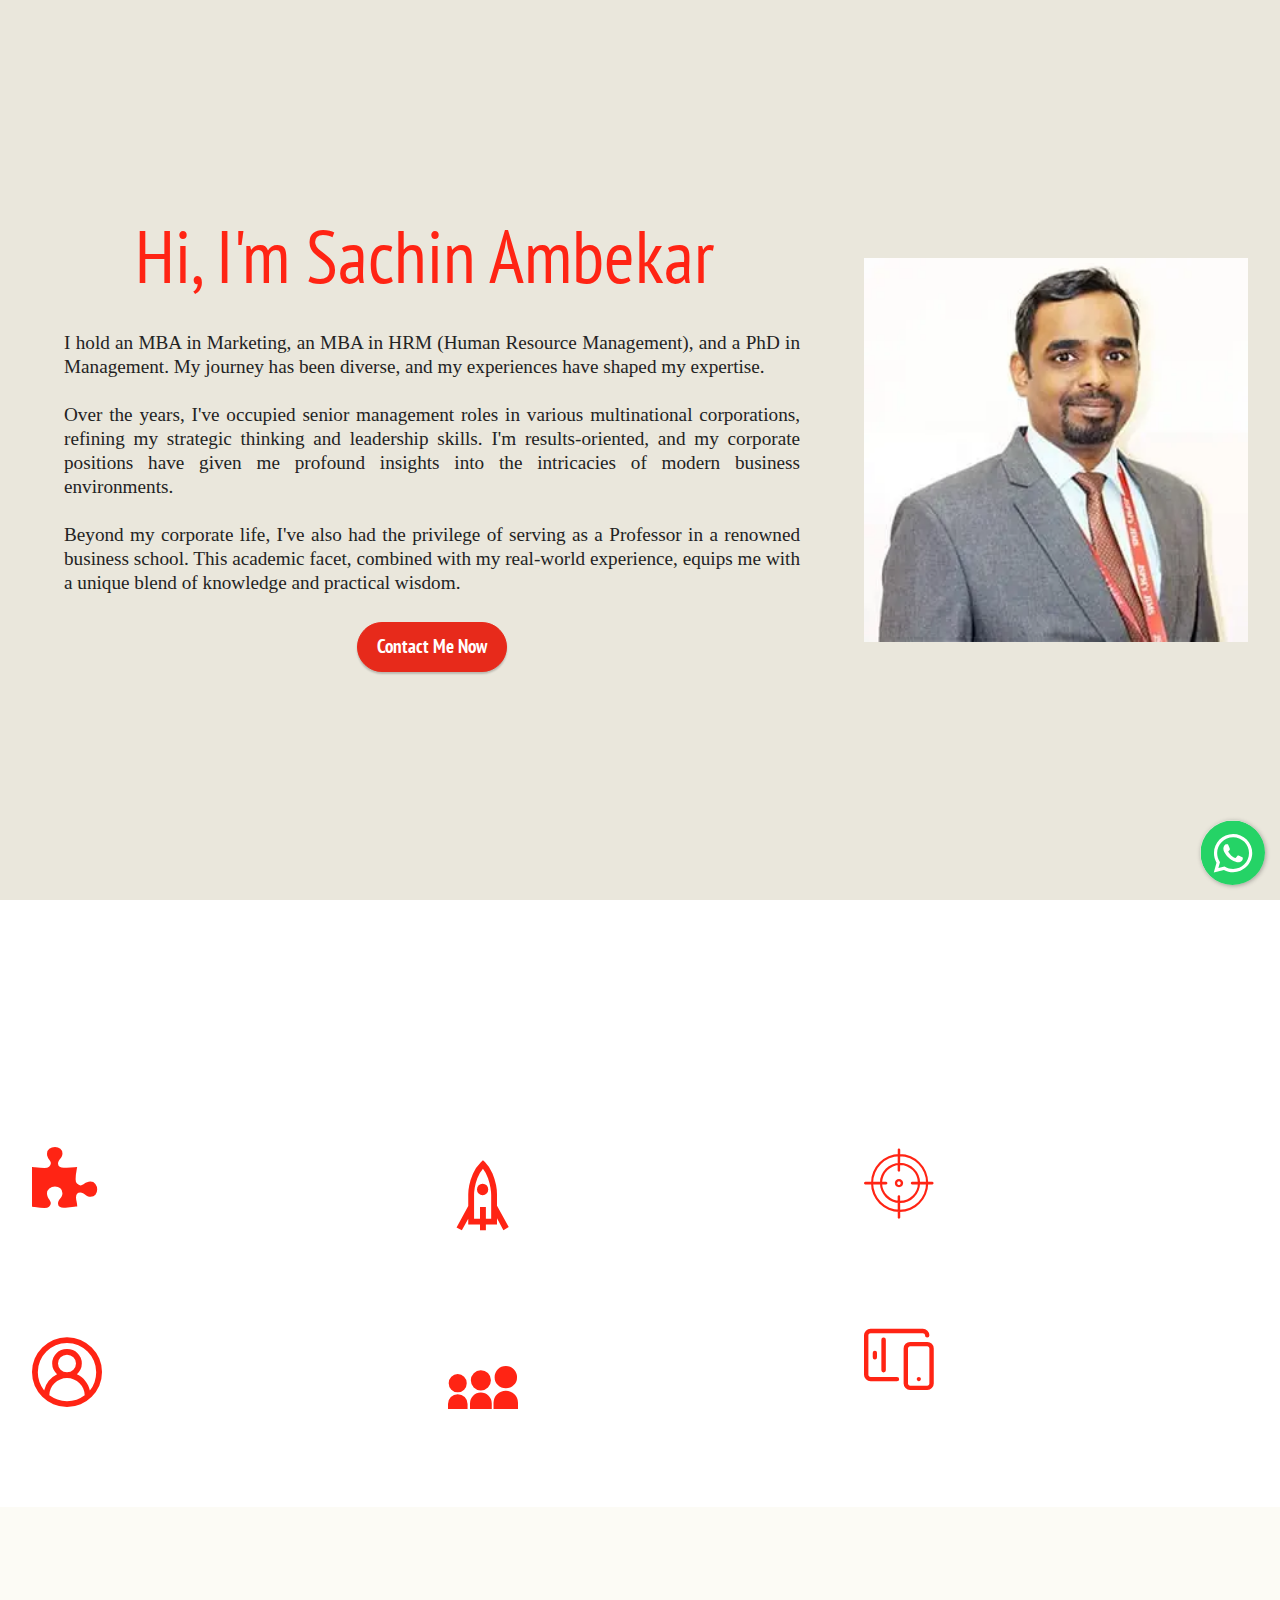
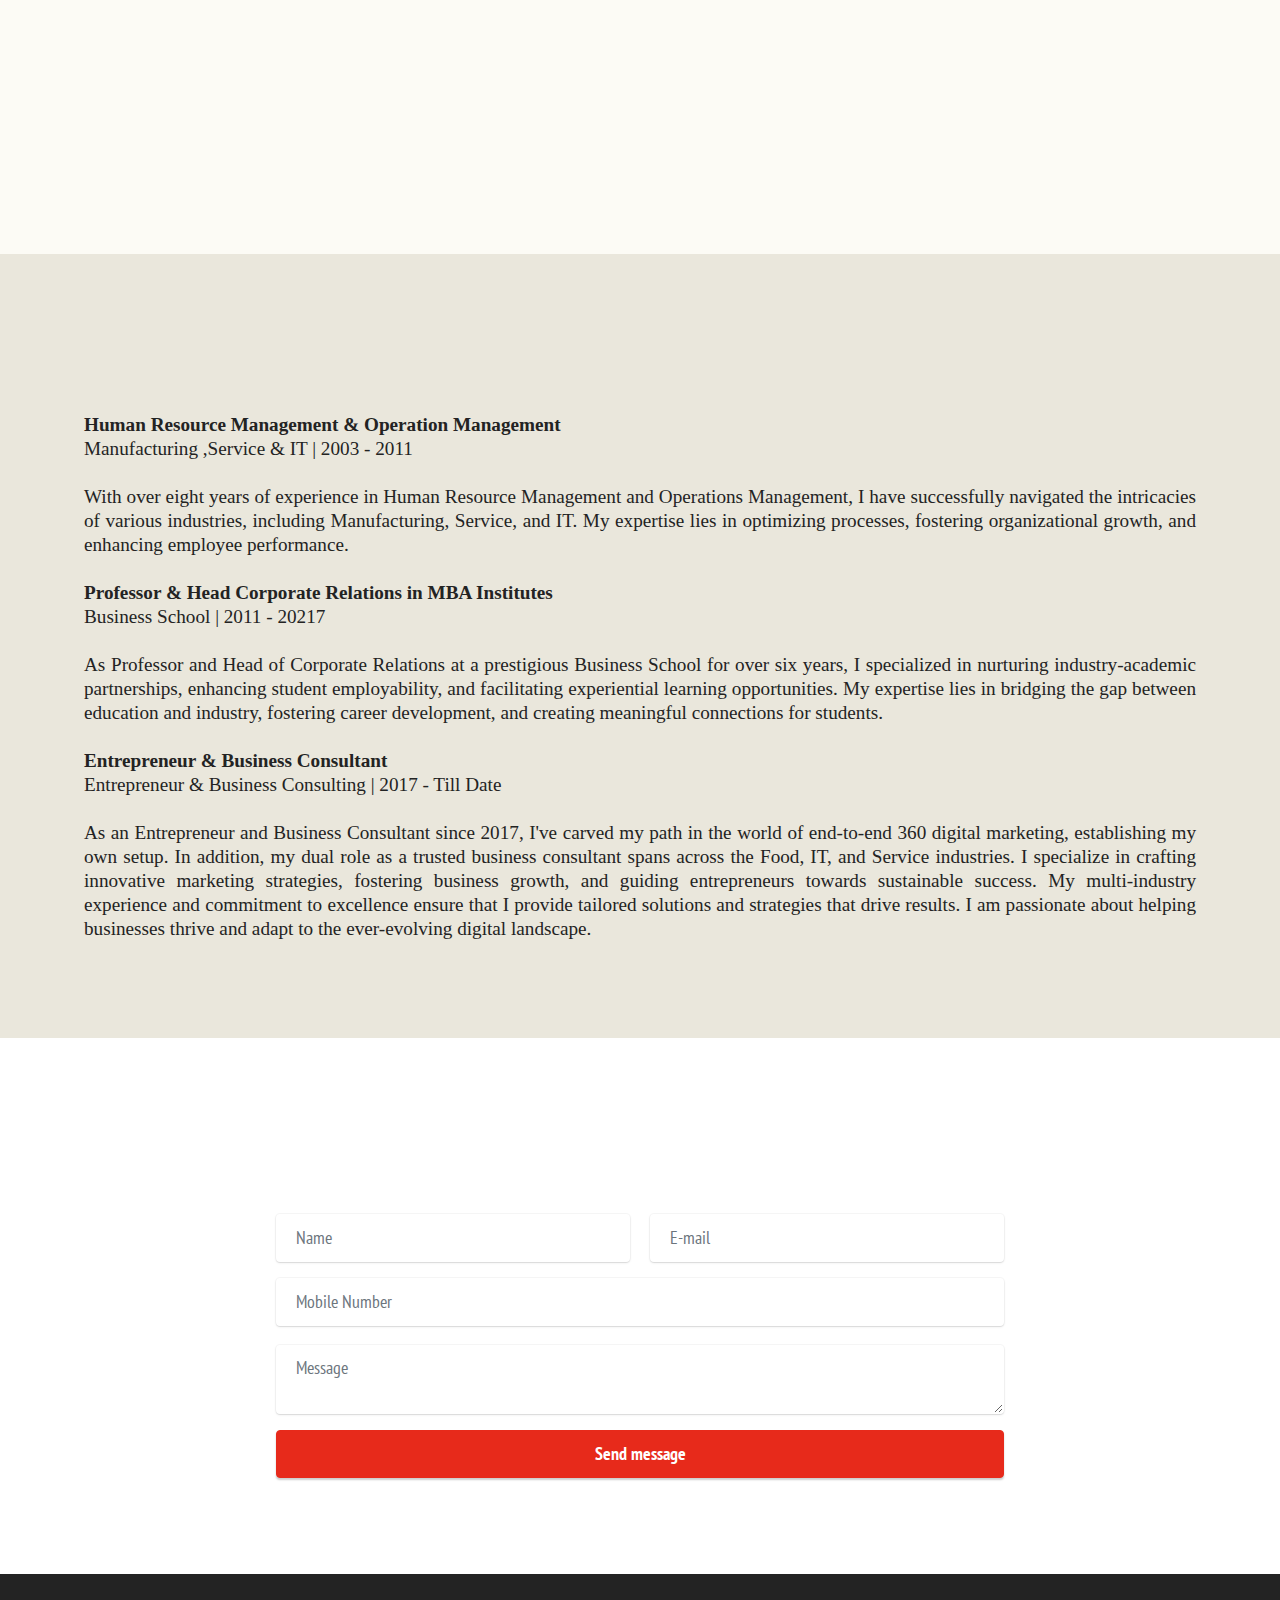
==== commit dd899295: "Add files via upload" ====
--- a/index.html
+++ b/index.html
@@ -5,28 +5,30 @@
   <meta charset="UTF-8">
   <meta http-equiv="X-UA-Compatible" content="IE=edge">
   
-  <meta name="twitter:card" content="summary_large_image"/>
-  <meta name="twitter:image:src" content="">
-  <meta property="og:image" content="">
-  <meta name="twitter:title" content="Home">
   <meta name="viewport" content="width=device-width, initial-scale=1, minimum-scale=1">
-  <link rel="shortcut icon" href="assets/images/mbr.png" type="image/x-icon">
+  <link rel="shortcut icon" href="assets/images/whatsapp-image-2023-06-15-at-15.39.48-128x128.png" type="image/x-icon">
   <meta name="description" content="">
   
   
   <title>Home</title>
   <link rel="stylesheet" href="assets/web/assets/mobirise-icons2/mobirise2.css">
+  <link rel="stylesheet" href="assets/FontAwesome/css/font-awesome.css">
+  <link rel="stylesheet" href="assets/iconsMind/style.css">
+  <link rel="stylesheet" href="assets/web/assets/mobirise-icons-bold/mobirise-icons-bold.css">
   <link rel="stylesheet" href="assets/bootstrap/css/bootstrap.min.css">
   <link rel="stylesheet" href="assets/bootstrap/css/bootstrap-grid.min.css">
   <link rel="stylesheet" href="assets/bootstrap/css/bootstrap-reboot.min.css">
-  <link rel="stylesheet" href="assets/dropdown/css/style.css">
+  <link rel="stylesheet" href="assets/animatecss/animate.css">
+  <link rel="stylesheet" href="assets/chatbutton/floating-wpp.css">
+  <link rel="stylesheet" href="assets/popup-overlay-plugin/style.css">
+  <link rel="stylesheet" href="assets/smart-cart/minicart-theme.css">
   <link rel="stylesheet" href="assets/socicon/css/styles.css">
   <link rel="stylesheet" href="assets/theme/css/style.css">
   <link rel="stylesheet" href="assets/recaptcha.css">
-  <link rel="preload" href="https://fonts.googleapis.com/css2?family=Jost:ital,wght@0,400;0,700;1,400;1,700&display=swap&display=swap" as="style" onload="this.onload=null;this.rel='stylesheet'">
-  <noscript><link rel="stylesheet" href="https://fonts.googleapis.com/css2?family=Jost:ital,wght@0,400;0,700;1,400;1,700&display=swap&display=swap"></noscript>
+  <link rel="preload" href="https://fonts.googleapis.com/css?family=PT+Sans+Narrow:400,700&display=swap" as="style" onload="this.onload=null;this.rel='stylesheet'">
+  <noscript><link rel="stylesheet" href="https://fonts.googleapis.com/css?family=PT+Sans+Narrow:400,700&display=swap"></noscript>
   <link rel="preload" as="style" href="assets/mobirise/css/mbr-additional.css"><link rel="stylesheet" href="assets/mobirise/css/mbr-additional.css" type="text/css">
-  
+
   
   
   
@@ -34,673 +36,335 @@
 </head>
 <body>
   
-  <section data-bs-version="5.1" class="menu menu2 cid-sFCw1qGFAI" once="menu" id="menu2-23">
-    
-    <nav class="navbar navbar-dropdown navbar-expand-lg">
-        <div class="container">
-            <div class="navbar-brand">
-                <span class="navbar-logo">
-                    <a href="#">
-                        <img src="assets/images/mbr.png" alt="" style="height: 3rem;">
-                    </a>
-                </span>
-                <span class="navbar-caption-wrap"><a class="navbar-caption text-black display-7" href="#">Sachin Ambekar&nbsp;</a></span>
-            </div>
-            <button class="navbar-toggler" type="button" data-toggle="collapse" data-bs-toggle="collapse" data-target="#navbarSupportedContent" data-bs-target="#navbarSupportedContent" aria-controls="navbarNavAltMarkup" aria-expanded="false" aria-label="Toggle navigation">
-                <div class="hamburger">
-                    <span></span>
-                    <span></span>
-                    <span></span>
-                    <span></span>
-                </div>
-            </button>
-            <div class="collapse navbar-collapse" id="navbarSupportedContent">
-                <ul class="navbar-nav nav-dropdown" data-app-modern-menu="true"><li class="nav-item"><a class="nav-link link text-black text-primary display-4" href="#top">Home</a></li><li class="nav-item"><a class="nav-link link text-black text-primary display-4" href="index.html#features1-1i">Features</a></li>
-                    <li class="nav-item"><a class="nav-link link text-black text-primary display-4" href="index.html#header14-1j">About</a></li>
-                    <li class="nav-item"><a class="nav-link link text-black text-primary display-4" href="index.html#content4-1q">Pricing</a>
-                    </li><li class="nav-item"><a class="nav-link link text-black text-primary display-4" href="index.html#team1-1o">Team</a></li><li class="nav-item"><a class="nav-link link text-black text-primary display-4" href="index.html#contacts2-1r">Contacts</a></li></ul>
+  <section data-bs-version="5.1" class="header11 cid-sFF0SGinka mbr-fullscreen" id="header11-1">
+
+    
+
+    
+
+    <div class="container-fluid">
+        <div class="row justify-content-center">
+            <div class="col-12 col-md-4 image-wrapper">
+                <img class="w-100 lazyload" src="[data-uri]" alt="" loading="lazy" data-src="assets/images/whatsapp-image-2023-06-15-at-15.39.48-300x300.webp">
+            </div>
+            <div class="col-12 col-md">
+                <div class="text-wrapper text-center">
+                    <h1 class="mbr-section-title mbr-fonts-style mb-3 display-4">
+                        <strong>
+</strong><div><span style="font-size: 4.6rem;">Hi, I'm Sachin Ambekar&nbsp;</span><br></div></h1>
+                    <p class="mbr-text mbr-fonts-style display-7"></p><div style="text-align: justify;"><br></div><div style="text-align: justify;"><span style="font-size: 1.2rem;">I hold an MBA in Marketing, an MBA in HRM (Human Resource Management), and a PhD in Management. My journey has been diverse, and my experiences have shaped my expertise.</span></div>
+<div style="text-align: justify;"><br></div><div style="text-align: justify;"><span style="font-size: 1.2rem;">Over the years, I've occupied senior management roles in various multinational corporations, refining my strategic thinking and leadership skills. I'm results-oriented, and my corporate positions have given me profound insights into the intricacies of modern business environments.</span></div>
+<div style="text-align: justify;"><br></div><div style="text-align: justify;"><span style="font-size: 1.2rem;">Beyond my corporate life, I've also had the privilege of serving as a Professor in a renowned business school. This academic facet, combined with my real-world experience, equips me with a unique blend of knowledge and practical wisdom.</span></div><p></p>
+                    <div class="mbr-section-btn mt-3"><a class="btn btn-secondary display-7" href="https://wa.me/919284157202">Contact Me Now</a></div>
+                </div>
+            </div>
+        </div>
+    </div>
+</section>
+
+<section data-bs-version="5.1" class="content4 cid-tUUdMFxTvb" id="content4-2">
+    
+
+    
+    
+    <div class="container">
+        <div class="row justify-content-center">
+            <div class="title col-md-12 col-lg-12">
+                <h3 class="mbr-section-title mbr-fonts-style align-center mb-4 display-5"><strong>What Can I Do?</strong></h3>
                 
-                <div class="navbar-buttons mbr-section-btn"><a class="btn btn-primary display-4" href="#">
-                        Get Started</a></div>
-            </div>
-        </div>
-    </nav>
-</section>
-
-<section data-bs-version="5.1" class="header14 cid-sFzxmVl7J6" id="header14-1f">
-
-    
-
-    
-
-    <div class="container">
-        <div class="row justify-content-center align-items-center">
-            <div class="col-12 col-md-6 image-wrapper">
-                <img src="assets/images/mbr-1256x829.jpg" alt="">
-            </div>
-            <div class="col-12 col-md">
-                <div class="text-wrapper">
-                    <h1 class="mbr-section-title mbr-fonts-style mb-3 display-1"><strong>Sachin Ambekar&nbsp;</strong></h1>
-                    <p class="mbr-text mbr-fonts-style display-7">
-                        Website Designer , Business Consultant, Digital marketing&nbsp;</p>
-                    <div class="mbr-section-btn mt-3"><a class="btn btn-secondary display-4" href="#">Get Started</a>
-                        <a class="btn btn-primary display-4" href="#">Read More</a></div>
-                </div>
-            </div>
-        </div>
-    </div>
-</section>
-
-<section data-bs-version="5.1" class="features1 cid-sFzyUE9AaP" id="features1-1i">
-    
-
+                
+            </div>
+        </div>
+    </div>
+</section>
+
+<section data-bs-version="5.1" class="features15 cid-tUU9rf9PWH" id="features15-0">
+
+    
+
+    
+    
+    <div class="container-fluid">
+        <div class="row justify-content-center">
+            
+            
+            <div class="item features-without-image mb-5 col-12 col-md-4 active">
+                <div class="item-wrapper">
+                    <span class="mbr-iconfont m-auto fa-puzzle-piece fa" style="color: rgb(255, 36, 20); fill: rgb(255, 36, 20); font-size: 70px;"></span>
+                    <div class="card-box">
+                        <h4 class="card-title mbr-fonts-style mb-2 display-7"><strong>&nbsp;Strategic Planning</strong></h4>
+                        <h5 class="card-text mbr-fonts-style display-4"><div style="text-align: justify;"><span style="font-size: 1.1rem;">&nbsp; I specialize in crafting and implementing strategic plans that drive business success and growth.</span></div></h5>
+                    </div>
+                </div>
+            </div><div class="item features-without-image mb-5 col-12 col-md-4">
+                <div class="item-wrapper">
+                    <span class="mbr-iconfont m-auto mobi-mbri-rocket mobi-mbri" style="color: rgb(255, 36, 20); fill: rgb(255, 36, 20); font-size: 70px;"></span>
+                    <div class="card-box">
+                        <h4 class="card-title mbr-fonts-style mb-2 display-7"><strong>Business Growth:&nbsp;</strong></h4>
+                        <h5 class="card-text mbr-fonts-style display-4"><div style="text-align: justify;"><span style="font-size: 1.1rem;">With a keen understanding of market dynamics, I assist entrepreneurs in expanding their ventures and achieving sustainable growth.</span></div></h5>
+                    </div>
+                </div>
+            </div><div class="item features-without-image mb-5 col-12 col-md-4">
+                <div class="item-wrapper">
+                    <span class="mbr-iconfont m-auto imind-target" style="color: rgb(255, 36, 20); fill: rgb(255, 36, 20); font-size: 70px;"></span>
+                    <div class="card-box">
+                        <h4 class="card-title mbr-fonts-style mb-2 display-7"><strong>Organizational Goal Setting and Attainment:</strong></h4>
+                        <h5 class="card-text mbr-fonts-style display-4"><div style="text-align: justify;">&nbsp;I help businesses define and reach their goals, aligning strategies with desired outcomes.</div></h5>
+                    </div>
+                </div>
+            </div>
+        </div>
+    </div>
+</section>
+
+<section data-bs-version="5.1" class="features15 cid-tUU9sa6cq0" id="features15-1">
+
+    
+
+    
+    
+    <div class="container-fluid">
+        <div class="row justify-content-center">
+            <div class="item features-without-image mb-5 col-12 col-md-4">
+                <div class="item-wrapper">
+                    <span class="mbr-iconfont m-auto mobi-mbri-user-2 mobi-mbri" style="color: rgb(255, 36, 20); fill: rgb(255, 36, 20); font-size: 70px;"></span>
+                    <div class="card-box">
+                        <h4 class="card-title mbr-fonts-style mb-2 display-7"><strong>Organizational Culture Building:&nbsp;</strong></h4>
+                        <h5 class="card-text mbr-fonts-style display-4"><div style="text-align: justify;"><span style="font-size: 1.1rem;">&nbsp;I'm adept at fostering a positive and productive organizational culture that enhances teamwork and performance.</span></div></h5>
+                    </div>
+                </div>
+            </div>
+            <div class="item features-without-image mb-5 col-12 col-md-4">
+                <div class="item-wrapper">
+                    <span class="mbr-iconfont m-auto socicon-myspace socicon" style="color: rgb(255, 36, 20); fill: rgb(255, 36, 20); font-size: 70px;"></span>
+                    <div class="card-box">
+                        <h4 class="card-title mbr-fonts-style mb-2 display-7"><strong>Organizational Culture as System-Oriented Culture</strong></h4>
+                        <h5 class="card-text mbr-fonts-style display-4"><div style="text-align: justify;"><span style="font-size: 1.1rem;">&nbsp;My expertise extends to developing culture as a systematic and integral part of an organization's framework.</span></div></h5>
+                    </div>
+                </div>
+            </div>
+            <div class="item features-without-image mb-5 col-12 col-md-4">
+                <div class="item-wrapper">
+                    <span class="mbr-iconfont m-auto mbrib-devices" style="color: rgb(255, 36, 20); fill: rgb(255, 36, 20); font-size: 70px;"></span>
+                    <div class="card-box">
+                        <h4 class="card-title mbr-fonts-style mb-2 display-7"><strong>End to End Digital Marketing Solutions&nbsp;</strong></h4>
+                        <h5 class="card-text mbr-fonts-style display-4"><div style="text-align: justify;"><span style="font-size: 1.1rem;">End-to-end digital marketing execution for comprehensive online success.</span></div></h5>
+                    </div>
+                </div>
+            </div>
+        </div>
+    </div>
+</section>
+
+<section data-bs-version="5.1" class="slider1 mbr-embla advisorym5 cid-tUUvC8JyTR" id="slider1-a">
+
+    
+
+    
     
     <div class="container-fluid">
         <div class="row">
-            <div class="col-12 col-lg-9">
-                <h3 class="mbr-section-title mbr-fonts-style align-center mb-0 display-2">
-                    <strong>Our Features</strong>
-                </h3>
+            <div class="col-12">
+                <h2 class="mbr-section-title mbr-fonts-style display-2">
+                    Main clients
+                </h2>
+            </div>
+            <div class="embla" data-skip-snaps="true" data-align="center" data-contain-scroll="trimSnaps" data-loop="true" data-auto-play="true" data-auto-play-interval="3" data-draggable="true">
+                <div class="embla__viewport">
+                    <div class="embla__container">
+                        <div class="embla__slide slider-image item active" style="margin-left: 2rem; margin-right: 2rem;">
+                            <div class="card-wrap">
+                                <div class="item-wrapper position-relative">
+                                    <div class="image-wrap">
+                                        <img src="[data-uri]" alt="" loading="lazy" class="lazyload" data-src="assets/images/waterproofing1-1-600x269.webp">
+                                    </div>
+                                </div>
+                            </div>
+                        </div>
+                        <div class="embla__slide slider-image item" style="margin-left: 2rem; margin-right: 2rem;">
+                            <div class="card-wrap">
+                                <div class="item-wrapper position-relative">
+                                    <div class="image-wrap">
+                                        <img src="[data-uri]" alt="" loading="lazy" class="lazyload" data-src="assets/images/sada-1-1000x250.webp">
+                                    </div>
+                                </div>
+                            </div>
+                        </div>
+                        <div class="embla__slide slider-image item" style="margin-left: 2rem; margin-right: 2rem;">
+                            <div class="card-wrap">
+                                <div class="item-wrapper position-relative">
+                                    <div class="image-wrap">
+                                        <img src="[data-uri]" alt="" loading="lazy" class="lazyload" data-src="assets/images/total-pest-control-80x62.webp">
+                                    </div>
+                                </div>
+                            </div>
+                        </div>
+                        <div class="embla__slide slider-image item" style="margin-left: 2rem; margin-right: 2rem;">
+                            <div class="card-wrap">
+                                <div class="item-wrapper position-relative">
+                                    <div class="image-wrap">
+                                        <img src="[data-uri]" alt="" loading="lazy" class="lazyload" data-src="assets/images/075aa5-d0e9e490d2694af99be22235f17d9530mv2-263x60.webp">
+                                    </div>
+                                </div>
+                            </div>
+                        </div>
+                        <div class="embla__slide slider-image item" style="margin-left: 2rem; margin-right: 2rem;">
+                            <div class="card-wrap">
+                                <div class="item-wrapper position-relative">
+                                    <div class="image-wrap">
+                                        <img src="[data-uri]" alt="" loading="lazy" class="lazyload" data-src="assets/images/maheshhate-350x70.webp">
+                                    </div>
+                                </div>
+                            </div>
+                        </div>
+                        
+                        
+                        <div class="embla__slide slider-image item" style="margin-left: 2rem; margin-right: 2rem;">
+                            <div class="card-wrap">
+                                <div class="item-wrapper position-relative">
+                                    <div class="image-wrap">
+                                        <img src="[data-uri]" alt="" data-slide-to="5" data-bs-slide-to="5" loading="lazy" class="lazyload" data-src="assets/images/whatsapp-image-2021-11-03-at-6.15-edited-350x221.webp">
+                                    </div>
+                                </div>
+                            </div>
+                        </div><div class="embla__slide slider-image item" style="margin-left: 2rem; margin-right: 2rem;">
+                            <div class="card-wrap">
+                                <div class="item-wrapper position-relative">
+                                    <div class="image-wrap">
+                                        <img src="[data-uri]" alt="" data-slide-to="6" data-bs-slide-to="6" loading="lazy" class="lazyload" data-src="assets/images/sarthi-tourism-new-logo-07-23-1-350x357.webp">
+                                    </div>
+                                </div>
+                            </div>
+                        </div><div class="embla__slide slider-image item" style="margin-left: 2rem; margin-right: 2rem;">
+                            <div class="card-wrap">
+                                <div class="item-wrapper position-relative">
+                                    <div class="image-wrap">
+                                        <img src="[data-uri]" alt="" data-slide-to="7" data-bs-slide-to="7" loading="lazy" class="lazyload" data-src="assets/images/hanover-350x81.webp">
+                                    </div>
+                                </div>
+                            </div>
+                        </div>
+                        <div class="embla__slide slider-image item" style="margin-left: 2rem; margin-right: 2rem;">
+                            <div class="card-wrap">
+                                <div class="item-wrapper position-relative">
+                                    <div class="image-wrap">
+                                        <img src="[data-uri]" alt="" loading="lazy" class="lazyload" data-src="assets/images/j-m-k-pest-control-and-fumigation-160x160.webp">
+                                    </div>
+                                </div>
+                            </div>
+                        </div>
+                        <div class="embla__slide slider-image item" style="margin-left: 2rem; margin-right: 2rem;">
+                            <div class="card-wrap">
+                                <div class="item-wrapper position-relative">
+                                    <div class="image-wrap">
+                                        <img src="[data-uri]" alt="" loading="lazy" class="lazyload" data-src="assets/images/waterproofing1-350x58.webp">
+                                    </div>
+                                </div>
+                            </div>
+                        </div>
+                        <div class="embla__slide slider-image item" style="margin-left: 2rem; margin-right: 2rem;">
+                            <div class="card-wrap">
+                                <div class="item-wrapper position-relative">
+                                    <div class="image-wrap">
+                                        <img src="[data-uri]" alt="" loading="lazy" class="lazyload" data-src="assets/images/logo-removebg-preview-1-350x74.webp">
+                                    </div>
+                                </div>
+                            </div>
+                        </div>
+                        <div class="embla__slide slider-image item" style="margin-left: 2rem; margin-right: 2rem;">
+                            <div class="card-wrap">
+                                <div class="item-wrapper position-relative">
+                                    <div class="image-wrap">
+                                        <img src="[data-uri]" alt="" loading="lazy" class="lazyload" data-src="assets/images/download-224x225.webp">
+                                    </div>
+                                </div>
+                            </div>
+                        </div>
+                    </div>
+                </div>
+                <button class="embla__button embla__button--prev">
+                    <span class="mobi-mbri mobi-mbri-arrow-prev mbr-iconfont" aria-hidden="true"></span>
+                    <span class="sr-only visually-hidden visually-hidden">Previous</span>
+                </button>
+                <button class="embla__button embla__button--next">
+                    <span class="mobi-mbri mobi-mbri-arrow-next mbr-iconfont" aria-hidden="true"></span>
+                    <span class="sr-only visually-hidden visually-hidden">Next</span>
+                </button>
+            </div>
+        </div>
+    </div>
+</section>
+
+<section data-bs-version="5.1" class="content5 cid-tUUeB7pjY4" id="content5-3">
+    
+    <div class="container-fluid">
+        <div class="row justify-content-center">
+            <div class="col-md-12 col-lg-11">
                 
-            </div>
-        </div>
-        <div class="row">
-            <div class="card col-12 col-md-6 col-lg-3">
-                <div class="card-wrapper">
-                    <div class="card-box align-center">
-                        <div class="iconfont-wrapper">
-                            <span class="mbr-iconfont mobi-mbri-contact-form mobi-mbri"></span>
-                        </div>
-                        <h5 class="card-title mbr-fonts-style display-5"><strong>Market Analysis</strong></h5>
-                        <p class="card-text mbr-fonts-style display-7">Lorem ipsum dolor sit amet, consectetur adipiscing elit. Nunc ut dapibus massa varius augue. In vel elit lorem. Fusce et dui fringilla nulla viverra.</p>
-                    </div>
-                </div>
-            </div>
-            <div class="card col-12 col-md-6 col-lg-3">
-                <div class="card-wrapper">
-                    <div class="card-box align-center">
-                        <div class="iconfont-wrapper">
-                            <span class="mbr-iconfont mobi-mbri-growing-chart mobi-mbri"></span>
-                        </div>
-                        <h5 class="card-title mbr-fonts-style display-5"><strong>Margin Trading</strong></h5>
-                        <p class="card-text mbr-fonts-style display-7">Lorem ipsum dolor sit amet, consectetur adipiscing elit. Nunc ut dapibus massa varius augue. In vel elit lorem. Fusce et dui fringilla nulla viverra.</p>
-                    </div>
-                </div>
-            </div>
-            <div class="card col-12 col-md-6 col-lg-3">
-                <div class="card-wrapper">
-                    <div class="card-box align-center">
-                        <div class="iconfont-wrapper">
-                            <span class="mbr-iconfont mobi-mbri-cash mobi-mbri"></span>
-                        </div>
-                        <h5 class="card-title mbr-fonts-style display-5"><strong>Stable Income</strong></h5>
-                        <p class="card-text mbr-fonts-style display-7">Lorem ipsum dolor sit amet, consectetur adipiscing elit. Nunc ut dapibus massa varius augue. In vel elit lorem. Fusce et dui fringilla nulla viverra.</p>
-                    </div>
-                </div>
-            </div>
-            
-        </div>
-    </div>
-</section>
-
-<section data-bs-version="5.1" class="header14 cid-sFzz5E692j" id="header14-1j">
-
-    
-
-    
-
-    <div class="container">
-        <div class="row justify-content-center align-items-center">
-            <div class="col-12 col-md-6 image-wrapper">
-                <img src="assets/images/mbr-1256x837.jpg" alt="">
-            </div>
-            <div class="col-12 col-md">
-                <div class="text-wrapper">
-                    <h1 class="mbr-section-title mbr-fonts-style mb-3 display-2">
-                        <strong>About Company</strong></h1>
-                    <p class="mbr-text mbr-fonts-style display-7">
-                        Lorem ipsum dolor sit amet, consectetur adipiscing elit. Nunc ut dapibus massa, efficitur varius augue. In vel elit lorem. Fusce et dui fringilla, suscipit nulla sed, viverra nunc. Nulla ut justo ut enim vehicula maximus. Nam et neque tempus.<br><br>Duis lobortis aliquam varius. Aliquam at metus at urna bibendum aliquet. Curabitur ut commodo ex, nec vehicula eros. Suspendisse dictum eu tortor id aliquam. Pellentesque habitant morbi tristique senectus et netus et malesuada fames ac turpis egestas.<br></p>
-                    <div class="mbr-section-btn mt-3"><a class="btn btn-primary display-4" href="#">Read More</a></div>
-                </div>
-            </div>
-        </div>
-    </div>
-</section>
-
-<section data-bs-version="5.1" class="features3 cid-sFzFvgBfc0" id="features3-1p">
+                <h4 class="mbr-section-subtitle mbr-fonts-style mb-4 display-5"><strong>About Me</strong></h4>
+                <p class="mbr-text mbr-fonts-style display-7"></p><div style="text-align: justify;"><span style="font-size: 1.2rem;"><strong>Human Resource Management &amp; Operation Management</strong></span></div><div style="text-align: justify;"><span style="font-size: 1.2rem;">Manufacturing ,Service &amp; IT | 2003 - 2011</span></div>
+<div style="text-align: justify;"><br></div><div style="text-align: justify;"><span style="font-size: 1.2rem;">With over eight years of experience in Human Resource Management and Operations Management, I have successfully navigated the intricacies of various industries, including Manufacturing, Service, and IT. My expertise lies in optimizing processes, fostering organizational growth, and enhancing employee performance.</span></div>
+<div style="text-align: justify;"><br></div><div style="text-align: justify;"><span style="font-size: 1.2rem;"><strong>Professor &amp; Head Corporate Relations in MBA Institutes</strong></span></div><div style="text-align: justify;"><span style="font-size: 1.2rem;">Business School | 2011 - 20217</span></div>
+<div style="text-align: justify;"><br></div><div style="text-align: justify;"><span style="font-size: 1.2rem;">As Professor and Head of Corporate Relations at a prestigious Business School for over six years, I specialized in nurturing industry-academic partnerships, enhancing student employability, and facilitating experiential learning opportunities. My expertise lies in bridging the gap between education and industry, fostering career development, and creating meaningful connections for students.</span></div>
+<div style="text-align: justify;"><br></div><div style="text-align: justify;"><span style="font-size: 1.2rem;"><strong>Entrepreneur &amp; Business Consultant</strong></span></div><div style="text-align: justify;"><span style="font-size: 1.2rem;">Entrepreneur &amp; Business Consulting | 2017 - Till Date</span></div>
+<div style="text-align: justify;"><br></div><div style="text-align: justify;"><span style="font-size: 1.2rem;">As an Entrepreneur and Business Consultant since 2017, I've carved my path in the world of end-to-end 360 digital marketing, establishing my own setup. In addition, my dual role as a trusted business consultant spans across the Food, IT, and Service industries. I specialize in crafting innovative marketing strategies, fostering business growth, and guiding entrepreneurs towards sustainable success. My multi-industry experience and commitment to excellence ensure that I provide tailored solutions and strategies that drive results. I am passionate about helping businesses thrive and adapt to the ever-evolving digital landscape.</span></div><p></p>
+            </div>
+        </div>
+    </div>
+</section>
+
+<section data-bs-version="5.1" class="form5 cid-tUUjrlzNID" id="form5-4">
     
     
     <div class="container">
         <div class="mbr-section-head">
-            <h4 class="mbr-section-title mbr-fonts-style align-center mb-5 display-2">
-                <strong>Get Started</strong></h4>
+            <h3 class="mbr-section-title mbr-fonts-style align-center mb-0 display-5">
+                <strong>Contacts</strong>
+            </h3>
             
-        </div>
-        <div class="row mt-4">
-            <div class="item features-image сol-12 col-md-6 col-lg-4">
-                <div class="item-wrapper">
-                    <div class="item-img">
-                        <img src="assets/images/mbr-816x544.jpg" alt="">
-                    </div>
-                    <div class="item-content">
-                        <h5 class="item-title mbr-fonts-style display-5"><strong>Market Analysis</strong></h5>
-                        
-                        <p class="mbr-text mbr-fonts-style mt-3 display-7">Lorem ipsum dolor sit amet, consectetur adipiscing elit. Nunc ut dapibus massa varius augue. In vel elit lorem.</p>
-                    </div>
-                    <div class="mbr-section-btn item-footer mt-2"><a href="" class="btn item-btn btn-primary display-4" target="_blank">Read More
-                            &gt;</a></div>
-                </div>
-            </div>
-            <div class="item features-image сol-12 col-md-6 col-lg-4">
-                <div class="item-wrapper">
-                    <div class="item-img">
-                        <img src="assets/images/mbr-1-816x544.jpg" alt="">
-                    </div>
-                    <div class="item-content">
-                        <h5 class="item-title mbr-fonts-style display-5"><strong>Margin Trading</strong></h5>
-                        
-                        <p class="mbr-text mbr-fonts-style mt-3 display-7">Lorem ipsum dolor sit amet, consectetur adipiscing elit. Nunc ut dapibus massa varius augue. In vel elit lorem.</p>
-                    </div>
-                    <div class="mbr-section-btn item-footer mt-2"><a href="" class="btn item-btn btn-primary display-4" target="_blank">Read More &gt;</a></div>
-                </div>
-            </div>
-            <div class="item features-image сol-12 col-md-6 col-lg-4">
-                <div class="item-wrapper">
-                    <div class="item-img">
-                        <img src="assets/images/mbr-816x524.jpg" alt="">
-                    </div>
-                    <div class="item-content">
-                        <h5 class="item-title mbr-fonts-style display-5"><strong>Stable Income</strong></h5>
-                        
-                        <p class="mbr-text mbr-fonts-style mt-3 display-7">Lorem ipsum dolor sit amet, consectetur adipiscing elit. Nunc ut dapibus massa varius augue. In vel elit lorem.<br></p>
-                    </div>
-                    <div class="mbr-section-btn item-footer mt-2"><a href="" class="btn item-btn btn-primary display-4" target="_blank">Read More &gt;</a></div>
-                </div>
-            </div>
-        </div>
-    </div>
-</section>
-
-<section data-bs-version="5.1" class="content10 cid-sFAZRnJnnI" id="content10-22">
-    
-    <div class="container">
-        <div class="row justify-content-center">
-            <div class="col-12 col-md">
-                
-                <h6 class="mbr-section-subtitle mbr-fonts-style mb-4 display-2"><strong>Why clients choose us?</strong></h6>
-            </div>
-            <div class="col-md-12 col-lg-6">
-                <p class="mbr-text mbr-fonts-style display-7">Lorem ipsum dolor sit amet, consectetur adipiscing elit. Nulla aliquam a nibh ut consectetur. Vestibulum nec massa a nisl condimentum mattis. Mauris semper risus dui, vitae pulvinar sapien rutrum in. Cras risus ante, porta vel volutpat vel, pulvinar in magna. Donec lacinia in mi eget pharetra.</p>
-            </div>
-        </div>
-    </div>
-</section>
-
-<section data-bs-version="5.1" class="content4 cid-sFzIdnt1ra" id="content4-1q">
-    
-    
-    <div class="container">
-        <div class="row justify-content-center">
-            <div class="title col-md-12 col-lg-10">
-                <h3 class="mbr-section-title mbr-fonts-style align-center mb-4 display-2"><strong>Our Pricing Plan</strong></h3>
-                
-                
-            </div>
-        </div>
-    </div>
-</section>
-
-<section data-bs-version="5.1" class="pricing2 cid-sFzDdjoEIw" id="pricing2-1k">
-    
-
-    
-    <div class="container">
-        <div class="row justify-content-center">
-            <div class="col-12 col-md-6 align-center col-lg-3">
-                <div class="plan">
-                    <div class="plan-header">
-                        <h6 class="plan-title mbr-fonts-style mb-3 display-5">
-                            <strong>Monthly</strong>
-                        </h6>
-                        <div class="plan-price">
-                            <p class="price mbr-fonts-style m-0 display-2"><strong>$19</strong></p>
-                            <p class="price-term mbr-fonts-style mb-3 display-7"><strong>Per month</strong>
-                            </p>
-                        </div>
-                    </div>
-                    <div class="plan-body">
-                        <div class="plan-list mb-4">
-                            <ul class="list-group mbr-fonts-style list-group-flush display-7">
-                                <li class="list-group-item">Market Analysis</li><li class="list-group-item">Margin Trading</li><li class="list-group-item">Stable Income</li>
-                            </ul>
-                        </div>
-                        <div class="mbr-section-btn text-center"><a href="#" class="btn btn-primary-outline display-4">Get started</a></div>
-                    </div>
-                </div>
-            </div>
-            <div class="col-12 col-md-6 align-center col-lg-3">
-                <div class="plan">
-                    <div class="plan-header">
-                        <h6 class="plan-title mbr-fonts-style mb-3 display-5">
-                            <strong>Yearly</strong>
-                        </h6>
-                        <div class="plan-price">
-                            <p class="price mbr-fonts-style m-0 display-2"><strong>$119</strong></p>
-                            <p class="price-term mbr-fonts-style mb-3 display-7"><strong>Per year</strong>
-                            </p>
-                        </div>
-                    </div>
-                    <div class="plan-body">
-                        <div class="plan-list mb-4">
-                            <ul class="list-group mbr-fonts-style list-group-flush display-7">
-                                <li class="list-group-item">Market Analysis
-</li><li class="list-group-item">Margin Trading
-</li><li class="list-group-item">Stable Income</li>
-                            </ul>
-                        </div>
-                        <div class="mbr-section-btn text-center"><a href="#" class="btn btn-primary-outline display-4">Get started</a></div>
-                    </div>
-                </div>
-            </div>
-            <div class="col-12 col-md-6 align-center col-lg-3">
-                <div class="plan">
-                    <div class="plan-header">
-                        <h6 class="plan-title mbr-fonts-style mb-3 display-5">
-                            <strong>Lifetime</strong>
-                        </h6>
-                        <div class="plan-price">
-                            <p class="price mbr-fonts-style m-0 display-2"><strong>$399</strong></p>
-                            <p class="price-term mbr-fonts-style mb-3 display-7"><strong>One time</strong>
-                            </p>
-                        </div>
-                    </div>
-                    <div class="plan-body">
-                        <div class="plan-list mb-4">
-                            <ul class="list-group mbr-fonts-style list-group-flush display-7">
-                                <li class="list-group-item">Market Analysis
-</li><li class="list-group-item">Margin Trading
-</li><li class="list-group-item">Stable Income</li>
-                            </ul>
-                        </div>
-                        <div class="mbr-section-btn text-center"><a href="#" class="btn btn-primary-outline display-4">Get started</a></div>
-                    </div>
-                </div>
-            </div>
-            <div class="col-12 col-md-6 align-center col-lg-3">
-                <div class="plan">
-                    <div class="plan-header">
-                        <h6 class="plan-title mbr-fonts-style mb-3 display-5">
-                            <strong>Free</strong>
-                        </h6>
-                        <div class="plan-price">
-                            <p class="price mbr-fonts-style m-0 display-2"><strong>$0</strong></p>
-                            <p class="price-term mbr-fonts-style mb-3 display-7"><strong>No payment</strong>
-                            </p>
-                        </div>
-                    </div>
-                    <div class="plan-body">
-                        <div class="plan-list mb-4">
-                            <ul class="list-group mbr-fonts-style list-group-flush display-7">
-                                <li class="list-group-item">Market Analysis
-</li><li class="list-group-item">Margin Trading
-</li><li class="list-group-item">Stable Income</li>
-                            </ul>
-                        </div>
-                        <div class="mbr-section-btn text-center"><a href="#" class="btn btn-primary-outline display-4">Get started</a></div>
-                    </div>
-                </div>
-            </div>
-        </div>
-    </div>
-</section>
-
-<section data-bs-version="5.1" class="team1 cid-sFzErVWEaH" id="team1-1o">
-    
-
-    
-    <div class="container">
-        <div class="row justify-content-center">
-            <div class="col-12">
-                <h3 class="mbr-section-title1 mbr-fonts-style align-center mb-5 display-2">
-                    <strong>Professional Team</strong>
-                </h3>
-                
-            </div>
-            <div class="col-sm-6 col-lg-3">
-                <div class="card-wrap">
-                    <div class="image-wrap">
-                        <img src="assets/images/mbr-596x398.jpg" alt="">
-                    </div>
-                    <div class="content-wrap">
-                        <h5 class="mbr-section-title card-title mbr-fonts-style align-center m-0 display-5">
-                            <strong>John Smith</strong>
-                        </h5>
-                        <h6 class="mbr-role mbr-fonts-style align-center mb-3 display-4">
-                            <strong>Trader</strong></h6>
-                        <p class="card-text mbr-fonts-style align-center display-7">
-                            Lorem ipsum dolor sit amet, consectetur adipiscing elit.</p>
-                        
-                        <div class="mbr-section-btn card-btn align-center"><a class="btn btn-primary display-4" href="#">View
-                                Profile</a></div>
-                    </div>
-                </div>
-            </div>
-
-            <div class="col-sm-6 col-lg-3">
-                <div class="card-wrap">
-                    <div class="image-wrap">
-                        <img src="assets/images/mbr-3-596x397.jpg" alt="">
-                    </div>
-                    <div class="content-wrap">
-                        <h5 class="mbr-section-title card-title mbr-fonts-style align-center m-0 display-5">
-                            <strong>Sarah Palmer</strong>
-                        </h5>
-                        <h6 class="mbr-role mbr-fonts-style align-center mb-3 display-4">
-                            <strong>Manager</strong>
-                        </h6>
-                        <p class="card-text mbr-fonts-style align-center display-7">
-                            Lorem ipsum dolor sit amet, consectetur adipiscing elit.
-                        </p>
-                        
-                        <div class="mbr-section-btn card-btn align-center"><a class="btn btn-primary display-4" href="#">View
-                                Profile</a></div>
-                    </div>
-                </div>
-            </div>
-
-            <div class="col-sm-6 col-lg-3">
-                <div class="card-wrap">
-                    <div class="image-wrap">
-                        <img src="assets/images/mbr-2-596x397.jpg" alt="">
-                    </div>
-                    <div class="content-wrap">
-                        <h5 class="mbr-section-title card-title mbr-fonts-style align-center m-0 display-5">
-                            <strong>James Swift</strong>
-                        </h5>
-                        <h6 class="mbr-role mbr-fonts-style align-center mb-3 display-4">
-                            <strong>Trader</strong>
-                        </h6>
-                        <p class="card-text mbr-fonts-style align-center display-7">
-                            Lorem ipsum dolor sit amet, consectetur adipiscing elit.
-                        </p>
-                        
-                        <div class="mbr-section-btn card-btn align-center"><a class="btn btn-primary display-4" href="#">View
-                                Profile</a></div>
-                    </div>
-                </div>
-            </div>
-
-            <div class="col-sm-6 col-lg-3">
-                <div class="card-wrap">
-                    <div class="image-wrap">
-                        <img src="assets/images/mbr-596x401.jpeg" alt="">
-                    </div>
-                    <div class="content-wrap">
-                        <h5 class="mbr-section-title card-title mbr-fonts-style align-center m-0 display-5">
-                            <strong>Helen Smith</strong>
-                        </h5>
-                        <h6 class="mbr-role mbr-fonts-style align-center mb-3 display-4">
-                            <strong>Manager</strong>
-                        </h6>
-                        <p class="card-text mbr-fonts-style align-center display-7">
-                            Lorem ipsum dolor sit amet, consectetur adipiscing elit.
-                        </p>
-                        
-                        <div class="mbr-section-btn card-btn align-center"><a class="btn btn-primary display-4" href="#">View
-                                Profile</a></div>
-                    </div>
-                </div>
-            </div>
-        </div>
-    </div>
-</section>
-
-<section data-bs-version="5.1" class="clients1 cid-sFAw7z51L3" id="clients1-1u">
-    
-    <div class="images-container container">
-        <div class="mbr-section-head">
-            <h3 class="mbr-section-title mbr-fonts-style align-center mb-0 display-2">
-                <strong>Our Clients</strong>
-            </h3>
-            <h4 class="mbr-section-subtitle mbr-fonts-style align-center mb-0 mt-2 display-7">Lorem ipsum dolor sit amet, consectetur adipiscing elit.</h4>
-            
-        </div>
-        <div class="row justify-content-center mt-4">
-            <div class="col-md-3 card">
-                <img src="assets/images/1.png" alt="">
-            </div>
-            <div class="col-md-3 card">
-                <img src="assets/images/2.png" alt="">
-            </div>
-            <div class="col-md-3 card">
-                <img src="assets/images/3.png" alt="">
-            </div>
-            <div class="col-md-3 card">
-                <img src="assets/images/4.png" alt="">
-            </div>
-            <div class="col-md-3 card">
-                <img src="assets/images/2.png" alt="">
-            </div>
-            <div class="col-md-3 card">
-                <img src="assets/images/3.png" alt="">
-            </div>
-            <div class="col-md-3 card">
-                <img src="assets/images/4.png" alt="">
-            </div>
-            <div class="col-md-3 card">
-                <img src="assets/images/5.png" alt="">
-            </div>
-        </div>
-    </div>
-</section>
-
-<section data-bs-version="5.1" class="contacts4 cid-sFAyMcKwph" id="contacts4-21">
-
-    
-
-    
-
-    <div class="container">
-        <div class="row align-items-center justify-content-center">
-            <div class="text-content col-12 col-md-6">
-                <h2 class="mbr-section-title mbr-fonts-style display-2">
-                    <strong>Follow Us</strong>
-                </h2>
-                <p class="mbr-text mbr-fonts-style display-7">Lorem ipsum dolor sit amet, consectetur adipiscing elit. Nunc ut dapibus massa, efficitur varius augue. In vel elit lorem. Fusce et dui fringilla, suscipit nulla sed, viverra nunc. Nulla ut justo ut enim vehicula maximus. Nam et neque tempus, ultricies purus vel, suscipit leo. Praesent orci turpis, maximus facilisis rhoncus vel, consequat ac augue. Nam facilisis mi non elit tempor sodales.<br></p>
-            </div>
-            <div class="icons d-flex align-items-center col-12 col-md-6 justify-content-end mt-md-0 mt-2 flex-wrap">
-                <a href="https://twitter.com/mobirise" target="_blank">
-                    <span class="socicon-twitter socicon mbr-iconfont mbr-iconfont-social"></span>
-                </a>
-                <a href="https://www.facebook.com/pages/Mobirise/1616226671953247" target="_blank">
-                    <span class="socicon-facebook socicon mbr-iconfont mbr-iconfont-social"></span>
-                </a>
-                <a href="https://www.youtube.com/c/mobirise" target="_blank">
-                    <span class="socicon-youtube socicon mbr-iconfont mbr-iconfont-social"></span>
-                </a>
-                <a href="https://instagram.com/mobirise" target="_blank">
-                    <span class="socicon-instagram socicon mbr-iconfont mbr-iconfont-social"></span>
-                </a>
-                
-                
-                
-                
-                
-                
-            </div>
-        </div>
-    </div>
-    
-</section>
-
-<section data-bs-version="5.1" class="features23 cid-sFAyHxWQ1N" id="features24-20">
-
-    
-    
-    <div class="container">
-        <div class="row justify-content-center">
-            <div class="col-12">
-                <div class="card-wrapper mb-4">
-                    <div class="card-box align-center">
-                        <h4 class="card-title mbr-fonts-style mb-4 display-2">
-                            <strong>Steps to Start Traiding</strong></h4>
-                        <p class="mbr-text mbr-fonts-style mb-4 display-7">Lorem ipsum dolor sit amet, consectetur adipiscing elit. Nunc ut dapibus massa, efficitur varius augue. In vel elit lorem. Fusce et dui fringilla, suscipit nulla sed, viverra nunc. Nulla ut justo ut enim vehicula maximus. Nam et neque tempus, ultricies purus vel, suscipit leo.</p>
-                        
-                    </div>
-                </div>
-            </div>
-            <div class="col-12 col-md-6 col-lg-4">
-                <div class="item first mbr-flex p-4">
-                    <div class="icon-wrap w-100">
-                        <div class="icon-box">
-                            <span class="step-number mbr-fonts-style display-5">1</span>
-                        </div>
-                    </div>
-
-                    <div class="text-box">
-                        <h4 class="icon-title card-title mbr-black mbr-fonts-style display-7"><strong>Contact Us</strong></h4>
-                        <h5 class="mbr-text mbr-black mbr-fonts-style display-4">Lorem ipsum dolor sit amet, consectetur adipiscing elit. Nunc ut dapibus massa efficitur.</h5>
-                    </div>
-                </div>
-                <!-- <span mbr-icon class="mbr-iconfont mobi-mbri-devices mobi-mbri"></span> -->
-            </div>
-            <div class="col-12 col-md-6 col-lg-4">
-                <div class="item mbr-flex p-4">
-                    <div class="icon-wrap w-100">
-                        <div class="icon-box">
-                            <span class="step-number mbr-fonts-style display-5">2</span>
-                        </div>
-                    </div>
-                    <div class="text-box">
-                        <h4 class="icon-title card-title mbr-black mbr-fonts-style display-7">
-                            <strong>Buy Trading Plan</strong></h4>
-                        <h5 class="mbr-text mbr-black mbr-fonts-style display-4">Lorem ipsum dolor sit amet, consectetur adipiscing elit. Nunc ut dapibus massa efficitur.</h5>
-                    </div>
-                </div>
-            </div>
-            <div class="col-12 col-md-6 col-lg-4">
-                <div class="item mbr-flex p-4">
-                    <div class="icon-wrap w-100">
-                        <div class="icon-box">
-                            <span class="step-number mbr-fonts-style display-5">3</span>
-                        </div>
-                    </div>
-                    <div class="text-box">
-                        <h4 class="icon-title card-title mbr-black mbr-fonts-style display-7"><strong>Start Trading</strong></h4>
-                        <h5 class="mbr-text mbr-black mbr-fonts-style display-4">Lorem ipsum dolor sit amet, consectetur adipiscing elit. Nunc ut dapibus massa efficitur.</h5>
-                    </div>
-                </div>
-            </div>
-            
-            
-            
-            
-            
-        </div>
-    </div>
-</section>
-
-<section data-bs-version="5.1" class="form5 cid-sFzDs3t9EG" id="form5-1m">
-    
-    
-    <div class="container">
-        <div class="mbr-section-head">
-            <h3 class="mbr-section-title mbr-fonts-style align-center mb-0 display-2"><strong>Write Us a Message</strong></h3>
-            <h4 class="mbr-section-subtitle mbr-fonts-style align-center mb-0 mt-2 display-7">Lorem ipsum dolor sit amet, consectetur adipiscing elit.</h4>
         </div>
         <div class="row justify-content-center mt-4">
             <div class="col-lg-8 mx-auto mbr-form" data-form-type="formoid">
-                <form action="https://mobirise.eu/" method="POST" class="mbr-form form-with-styler" data-form-title="Form Name"><input type="hidden" name="email" data-form-email="true" value="MYtuzbxIBWbCdBXX8IWKWWpfE2NePKAiOur7shgBztFFDw0ZGgssDXexCF8HLXkU8NllW2i9LbptAMPtUU+dPXf7BtW8jIUjZCj2WWvFtj1F6kccsJSl1+t+C1MgSK9U.dbT3GgAUaFsnBJRZ4giEcvfVSN1m+7zN0rRzb+AjgF719ixaSCqPcNTiKv7EG+nD1ja/e9XYL9trMbhO31e9VfjYgR4xSi0QSCpzfRvyqME3hOIgaCrJaBya9HhftdjL">
-                    <div class="row">
-                        <div hidden="hidden" data-form-alert="" class="alert alert-success col-12">Thanks for filling out
-                            the form!</div>
-                        <div hidden="hidden" data-form-alert-danger="" class="alert alert-danger col-12">Oops...! some
-                            problem!</div>
-                    </div>
-                    <div class="dragArea row">
-                        <div class="col-md col-sm-12 form-group mb-3" data-for="name">
-                            <input type="text" name="name" placeholder="Name" data-form-field="name" class="form-control" value="" id="name-form5-1m">
-                        </div>
-                        <div class="col-md col-sm-12 form-group mb-3" data-for="email">
-                            <input type="email" name="email" placeholder="E-mail" data-form-field="email" class="form-control" value="" id="email-form5-1m">
-                        </div>
-                        <div class="col-12 form-group mb-3" data-for="url">
-                            <input type="url" name="url" placeholder="Your Site" data-form-field="url" class="form-control" value="" id="url-form5-1m">
-                        </div>
-                        <div class="col-12 form-group mb-3" data-for="textarea">
-                            <textarea name="textarea" placeholder="Message" data-form-field="textarea" class="form-control" id="textarea-form5-1m"></textarea>
-                        </div>
-                        <div class="col-lg-12 col-md-12 col-sm-12 align-center mbr-section-btn"><button type="submit" class="btn btn-primary display-4">Send message</button></div>
-                    </div>
-                </form>
-            </div>
-        </div>
-    </div>
-</section>
-
-<section data-bs-version="5.1" class="map2 cid-sFAxp7Y5iM" id="map2-1y">
-    
-    
-    <div>
-        
-        <div class="google-map"><iframe frameborder="0" style="border:0" src="https://www.google.com/maps/embed?pb=!1m14!1m8!1m3!1d15119.693202094906!2d73.7813125!3d18.6674375!3m2!1i1024!2i768!4f13.1!3m3!1m2!1s0x0%3A0xa0b4a217c62aa6d2!2sSachin%20Ambekar!5e0!3m2!1sen!2sin!4v1660453834129!5m2!1sen!2sin" allowfullscreen=""></iframe></div>
-    </div>
-</section>
-
-<section data-bs-version="5.1" class="footer3 cid-sFCygHrmNf" once="footers" id="footer3-24">
+<!--Formbuilder Form-->
+<form action="https://mobirise.eu/" method="POST" class="mbr-form form-with-styler" data-form-title="Form Name"><input type="hidden" name="email" data-form-email="true" value="vPtPzzH2EPpcw2FyMkml+el+f7Mto4oLJr6q0QeVJprjY1UgfR3T5iIPepIgjPVBiDE2tWkZMQKyiBRH6M1mFzLs3eNabsXvaKz3qsdmx3fkJOxSGvB4LPRyuqpCPBB6.LsbE5VlJSgO2ZbPhHygHk2vpuIbFJk7gf6MSHKYhzDcS7Vb8Rpy+ZMgu+9lfEc9gsU/4vXPO5oJNY0ApyuHSdeHQzFkNMPBFry9zNPr0k83/L2j66XO1WMGg5GaT5geb">
+<div class="row">
+<div hidden="hidden" data-form-alert="" class="alert alert-success col-12">Thanks for filling out the form!</div>
+<div hidden="hidden" data-form-alert-danger="" class="alert alert-danger col-12"> Oops...! some problem! </div>
+</div>
+<div class="dragArea row">
+<div class="col-md col-sm-12 form-group mb-3" data-for="name">
+<input type="text" name="name" placeholder="Name" data-form-field="name" class="form-control display-7" value="" id="name-form5-4">
+</div>
+<div class="col-md col-sm-12 form-group mb-3" data-for="email">
+<input type="email" name="email" placeholder="E-mail" data-form-field="email" class="form-control display-7" value="" id="email-form5-4">
+</div>
+<div data-for="Mobile Number" class="col-lg-12 col-md-12 col-sm-12 form-group">
+<input type="text" name="Mobile Number" placeholder="Mobile Number" data-form-field="Mobile Number" class="form-control display-7" value="" id="Mobile Number-form5-4">
+</div>
+<div class="col-12 form-group mb-3" data-for="textarea">
+<textarea name="textarea" placeholder="Message" data-form-field="textarea" class="form-control display-7" id="textarea-form5-4"></textarea>
+</div>
+<div class="col-lg-12 col-md-12 col-sm-12 align-center mbr-section-btn">
+<button type="submit" class="w-100 btn btn-primary display-4">Send message</button>
+</div>
+</div>
+</form><!--Formbuilder Form-->
+</div>
+        </div>
+    </div>
+</section>
+
+<section data-bs-version="5.1" class="footer7 cid-sFF3CYc3p7" once="footers" id="footer7-9">
 
     
 
     
 
     <div class="container">
-        <div class="row align-center mbr-white">
-            <div class="row row-links">
-                <ul class="foot-menu">
-                    
-                    
-                    
-                    
-                    
-                <li class="foot-menu-item mbr-fonts-style display-7"><a href="#top" class="text-white">Home</a></li><li class="foot-menu-item mbr-fonts-style display-7"><a href="index.html#features1-1i" class="text-white">Features</a></li><li class="foot-menu-item mbr-fonts-style display-7"><a href="index.html#header14-1j" class="text-white">About</a></li><li class="foot-menu-item mbr-fonts-style display-7"><a href="index.html#content4-1q" class="text-white text-primary">Pricing</a></li><li class="foot-menu-item mbr-fonts-style display-7"><a href="index.html#team1-1o" class="text-white">Teams</a></li><li class="foot-menu-item mbr-fonts-style display-7"><a href="index.html#contacts4-21" class="text-white">Contacts</a></li></ul>
-            </div>
-            <div class="row social-row">
-                <div class="social-list align-right pb-2">
-                    
-                    
-                    
-                    
-                    
-                    
-                <div class="soc-item">
-                        <a href="https://twitter.com/mobirise" target="_blank">
-                            <span class="socicon-twitter socicon mbr-iconfont mbr-iconfont-social"></span>
-                        </a>
-                    </div><div class="soc-item">
-                        <a href="https://www.facebook.com/pages/Mobirise/1616226671953247" target="_blank">
-                            <span class="socicon-facebook socicon mbr-iconfont mbr-iconfont-social"></span>
-                        </a>
-                    </div><div class="soc-item">
-                        <a href="https://www.youtube.com/c/mobirise" target="_blank">
-                            <span class="socicon-youtube socicon mbr-iconfont mbr-iconfont-social"></span>
-                        </a>
-                    </div><div class="soc-item">
-                        <a href="https://instagram.com/mobirise" target="_blank">
-                            <span class="socicon-instagram socicon mbr-iconfont mbr-iconfont-social"></span>
-                        </a>
-                    </div><div class="soc-item">
-                        <a href="https://plus.google.com/u/0/+Mobirise" target="_blank">
-                            <span class="socicon-googleplus socicon mbr-iconfont mbr-iconfont-social"></span>
-                        </a>
-                    </div><div class="soc-item">
-                        <a href="https://www.behance.net/Mobirise" target="_blank">
-                            <span class="socicon-behance socicon mbr-iconfont mbr-iconfont-social"></span>
-                        </a>
-                    </div></div>
-            </div>
-            <div class="row row-copirayt">
-                <p class="mbr-text mb-0 mbr-fonts-style mbr-white align-center display-7">
-                    © Copyright 2025 Mobirise. All Rights Reserved.
+        <div class="media-container-row align-center mbr-white">
+            <div class="col-12">
+                <p class="mbr-text mb-0 mbr-fonts-style display-7">
+                    © Copyright 2020 Sachin Ambekar&nbsp; - All Rights Reserved
                 </p>
             </div>
         </div>
@@ -711,13 +375,25 @@
 <script src="assets/bootstrap/js/bootstrap.bundle.min.js"></script>
   <script src="assets/smoothscroll/smooth-scroll.js"></script>
   <script src="assets/ytplayer/index.js"></script>
-  <script src="assets/dropdown/js/navbar-dropdown.js"></script>
-  <script src="assets/sociallikes/social-likes.js"></script>
+  <script src="assets/chatbutton/floating-wpp.js"></script>
+  <script src="assets/chatbutton/script.js"></script>
+  <script src="assets/smart-cart/minicart.js"></script>
+  <script src="assets/smart-cart/minicart-customizer.js"></script>
+  <script src="assets/embla/embla.min.js"></script>
+  <script src="assets/embla/script.js"></script>
   <script src="assets/theme/js/script.js"></script>
   <script src="assets/formoid.min.js"></script>
   
   
   
-
+ <div id="scrollToTop" class="scrollToTop mbr-arrow-up"><a style="text-align: center;"><i class="mbr-arrow-up-icon mbr-arrow-up-icon-cm cm-icon cm-icon-smallarrow-up"></i></a></div>
+    <input name="animation" type="hidden">
+  <div id="chatbutton-wa" data-phone="+12345678901" data-showpopup="true" data-headertitle="👋 Chat with us on WhatsApp!" data-popupmessage="Hi!👋
+
+Type a message here. It will go straight to our phone! 🔥
+
+Sachin Ambekar " data-placeholder="Type here" data-position="left" data-headercolor="#39847a" data-backgroundcolor="#e5ddd5" data-autoopentimeout="5" data-size="65px"><div class="floating-wpp-button" style="width: 65px; height: 65px;"><div class="floating-wpp-button-image"><!--?xml version="1.0" encoding="UTF-8" standalone="no"?--><svg xmlns="http://www.w3.org/2000/svg" xmlns:xlink="http://www.w3.org/1999/xlink" style="isolation:isolate" viewBox="0 0 800 800" width="65" height="65"><defs><clipPath id="_clipPath_A3g8G5hPEGG2L0B6hFCxamU4cc8rfqzQ"><rect width="800" height="800"></rect></clipPath></defs><g clip-path="url(#_clipPath_A3g8G5hPEGG2L0B6hFCxamU4cc8rfqzQ)"><g><path d=" M 787.59 800 L 12.41 800 C 5.556 800 0 793.332 0 785.108 L 0 14.892 C 0 6.667 5.556 0 12.41 0 L 787.59 0 C 794.444 0 800 6.667 800 14.892 L 800 785.108 C 800 793.332 794.444 800 787.59 800 Z " fill="rgb(37,211,102)"></path></g><g><path d=" M 508.558 450.429 C 502.67 447.483 473.723 433.24 468.325 431.273 C 462.929 429.308 459.003 428.328 455.078 434.22 C 451.153 440.114 439.869 453.377 436.434 457.307 C 433 461.236 429.565 461.729 423.677 458.78 C 417.79 455.834 398.818 449.617 376.328 429.556 C 358.825 413.943 347.008 394.663 343.574 388.768 C 340.139 382.873 343.207 379.687 346.155 376.752 C 348.804 374.113 352.044 369.874 354.987 366.436 C 357.931 362.999 358.912 360.541 360.875 356.614 C 362.837 352.683 361.857 349.246 360.383 346.299 C 358.912 343.352 347.136 314.369 342.231 302.579 C 337.451 291.099 332.597 292.654 328.983 292.472 C 325.552 292.301 321.622 292.265 317.698 292.265 C 313.773 292.265 307.394 293.739 301.996 299.632 C 296.6 305.527 281.389 319.772 281.389 348.752 C 281.389 377.735 302.487 405.731 305.431 409.661 C 308.376 413.592 346.949 473.062 406.015 498.566 C 420.062 504.634 431.03 508.256 439.581 510.969 C 453.685 515.451 466.521 514.818 476.666 513.302 C 487.978 511.613 511.502 499.06 516.409 485.307 C 521.315 471.55 521.315 459.762 519.842 457.307 C 518.371 454.851 514.446 453.377 508.558 450.429 Z  M 401.126 597.117 L 401.047 597.117 C 365.902 597.104 331.431 587.661 301.36 569.817 L 294.208 565.572 L 220.08 585.017 L 239.866 512.743 L 235.21 505.332 C 215.604 474.149 205.248 438.108 205.264 401.1 C 205.307 293.113 293.17 205.257 401.204 205.257 C 453.518 205.275 502.693 225.674 539.673 262.696 C 576.651 299.716 597.004 348.925 596.983 401.258 C 596.939 509.254 509.078 597.117 401.126 597.117 Z  M 567.816 234.565 C 523.327 190.024 464.161 165.484 401.124 165.458 C 271.24 165.458 165.529 271.161 165.477 401.085 C 165.46 442.617 176.311 483.154 196.932 518.892 L 163.502 641 L 288.421 608.232 C 322.839 627.005 361.591 636.901 401.03 636.913 L 401.126 636.913 L 401.127 636.913 C 530.998 636.913 636.717 531.2 636.77 401.274 C 636.794 338.309 612.306 279.105 567.816 234.565" fill-rule="evenodd" fill="rgb(255,255,255)"></path></g></g></svg></div></div></div>
+ 
+<script>"use strict";if("loading"in HTMLImageElement.prototype){document.querySelectorAll('img[loading="lazy"]').forEach(e=>{e.src=e.dataset.src;if(e.getAttribute("style")){e.setAttribute("data-temp-style",e.getAttribute("style"))};if(e.getAttribute("data-aspectratio")){e.style.paddingTop=100*e.getAttribute("data-aspectratio")+"%";e.style.height=0;}e.onload=function(){if(e.getAttribute("data-temp-style")){e.setAttribute("style", e.getAttribute("data-temp-style"))}else{e.removeAttribute("style")};e.removeAttribute("data-temp-style")}})}else{const e=document.createElement("script");e.src="https://cdnjs.cloudflare.com/ajax/libs/lazysizes/5.1.2/lazysizes.min.js";document.body.appendChild(e)}</script>
 </body>
 </html>--- a/assets/iconsMind/style.css
+++ b/assets/iconsMind/style.css
@@ -0,0 +1,6283 @@
+@font-face {
+	font-family: 'iconsMind';
+	src:url('fonts/icon-mind.eot?-rdmvgc');
+	src:url('fonts/icons-mind.eot?#iefix-rdmvgc') format('embedded-opentype'),
+		url('fonts/icons-mind.woff?-rdmvgc') format('woff'),
+		url('fonts/icons-mind.ttf?-rdmvgc') format('truetype'),
+		url('fonts/icons-mind.svg?-rdmvgc#icons-mind') format('svg');
+	font-weight: normal;
+	font-style: normal;
+}
+
+[class^="imind-"], [class*=" imind-"] {
+	font-family: 'iconsMind' !important;
+	speak: none;
+	font-style: normal;
+	font-weight: normal;
+	font-variant: normal;
+	text-transform: none;
+	line-height: 1;
+
+	/* Better Font Rendering =========== */
+	-webkit-font-smoothing: antialiased;
+	-moz-osx-font-smoothing: grayscale;
+}
+
+.imind-a-z:before {
+	content: "\e600";
+}
+.imind-aa:before {
+	content: "\e601";
+}
+.imind-add-bag:before {
+	content: "\e602";
+}
+.imind-add-basket:before {
+	content: "\e603";
+}
+.imind-add-cart:before {
+	content: "\e604";
+}
+.imind-add-file:before {
+	content: "\e605";
+}
+.imind-add-spaceafterparagraph:before {
+	content: "\e606";
+}
+.imind-add-spacebeforeparagraph:before {
+	content: "\e607";
+}
+.imind-add-user:before {
+	content: "\e608";
+}
+.imind-add-userstar:before {
+	content: "\e609";
+}
+.imind-add-window:before {
+	content: "\e60a";
+}
+.imind-add:before {
+	content: "\e60b";
+}
+.imind-address-book:before {
+	content: "\e60c";
+}
+.imind-address-book2:before {
+	content: "\e60d";
+}
+.imind-administrator:before {
+	content: "\e60e";
+}
+.imind-aerobics-2:before {
+	content: "\e60f";
+}
+.imind-aerobics-3:before {
+	content: "\e610";
+}
+.imind-aerobics:before {
+	content: "\e611";
+}
+.imind-affiliate:before {
+	content: "\e612";
+}
+.imind-aim:before {
+	content: "\e613";
+}
+.imind-air-balloon:before {
+	content: "\e614";
+}
+.imind-airbrush:before {
+	content: "\e615";
+}
+.imind-airship:before {
+	content: "\e616";
+}
+.imind-alarm-clock:before {
+	content: "\e617";
+}
+.imind-alarm-clock2:before {
+	content: "\e618";
+}
+.imind-alarm:before {
+	content: "\e619";
+}
+.imind-alien-2:before {
+	content: "\e61a";
+}
+.imind-alien:before {
+	content: "\e61b";
+}
+.imind-aligator:before {
+	content: "\e61c";
+}
+.imind-align-center:before {
+	content: "\e61d";
+}
+.imind-align-justifyall:before {
+	content: "\e61e";
+}
+.imind-align-justifycenter:before {
+	content: "\e61f";
+}
+.imind-align-justifyleft:before {
+	content: "\e620";
+}
+.imind-align-justifyright:before {
+	content: "\e621";
+}
+.imind-align-left:before {
+	content: "\e622";
+}
+.imind-align-right:before {
+	content: "\e623";
+}
+.imind-alpha:before {
+	content: "\e624";
+}
+.imind-ambulance:before {
+	content: "\e625";
+}
+.imind-amx:before {
+	content: "\e626";
+}
+.imind-anchor-2:before {
+	content: "\e627";
+}
+.imind-anchor:before {
+	content: "\e628";
+}
+.imind-android-store:before {
+	content: "\e629";
+}
+.imind-android:before {
+	content: "\e62a";
+}
+.imind-angel-smiley:before {
+	content: "\e62b";
+}
+.imind-angel:before {
+	content: "\e62c";
+}
+.imind-angry:before {
+	content: "\e62d";
+}
+.imind-apple-bite:before {
+	content: "\e62e";
+}
+.imind-apple-store:before {
+	content: "\e62f";
+}
+.imind-apple:before {
+	content: "\e630";
+}
+.imind-approved-window:before {
+	content: "\e631";
+}
+.imind-aquarius-2:before {
+	content: "\e632";
+}
+.imind-aquarius:before {
+	content: "\e633";
+}
+.imind-archery-2:before {
+	content: "\e634";
+}
+.imind-archery:before {
+	content: "\e635";
+}
+.imind-argentina:before {
+	content: "\e636";
+}
+.imind-aries-2:before {
+	content: "\e637";
+}
+.imind-aries:before {
+	content: "\e638";
+}
+.imind-army-key:before {
+	content: "\e639";
+}
+.imind-arrow-around:before {
+	content: "\e63a";
+}
+.imind-arrow-back3:before {
+	content: "\e63b";
+}
+.imind-arrow-back:before {
+	content: "\e63c";
+}
+.imind-arrow-back2:before {
+	content: "\e63d";
+}
+.imind-arrow-barrier:before {
+	content: "\e63e";
+}
+.imind-arrow-circle:before {
+	content: "\e63f";
+}
+.imind-arrow-cross:before {
+	content: "\e640";
+}
+.imind-arrow-down:before {
+	content: "\e641";
+}
+.imind-arrow-down2:before {
+	content: "\e642";
+}
+.imind-arrow-down3:before {
+	content: "\e643";
+}
+.imind-arrow-downincircle:before {
+	content: "\e644";
+}
+.imind-arrow-fork:before {
+	content: "\e645";
+}
+.imind-arrow-forward:before {
+	content: "\e646";
+}
+.imind-arrow-forward2:before {
+	content: "\e647";
+}
+.imind-arrow-from:before {
+	content: "\e648";
+}
+.imind-arrow-inside:before {
+	content: "\e649";
+}
+.imind-arrow-inside45:before {
+	content: "\e64a";
+}
+.imind-arrow-insidegap:before {
+	content: "\e64b";
+}
+.imind-arrow-insidegap45:before {
+	content: "\e64c";
+}
+.imind-arrow-into:before {
+	content: "\e64d";
+}
+.imind-arrow-join:before {
+	content: "\e64e";
+}
+.imind-arrow-junction:before {
+	content: "\e64f";
+}
+.imind-arrow-left:before {
+	content: "\e650";
+}
+.imind-arrow-left2:before {
+	content: "\e651";
+}
+.imind-arrow-leftincircle:before {
+	content: "\e652";
+}
+.imind-arrow-loop:before {
+	content: "\e653";
+}
+.imind-arrow-merge:before {
+	content: "\e654";
+}
+.imind-arrow-mix:before {
+	content: "\e655";
+}
+.imind-arrow-next:before {
+	content: "\e656";
+}
+.imind-arrow-outleft:before {
+	content: "\e657";
+}
+.imind-arrow-outright:before {
+	content: "\e658";
+}
+.imind-arrow-outside:before {
+	content: "\e659";
+}
+.imind-arrow-outside45:before {
+	content: "\e65a";
+}
+.imind-arrow-outsidegap:before {
+	content: "\e65b";
+}
+.imind-arrow-outsidegap45:before {
+	content: "\e65c";
+}
+.imind-arrow-over:before {
+	content: "\e65d";
+}
+.imind-arrow-refresh:before {
+	content: "\e65e";
+}
+.imind-arrow-refresh2:before {
+	content: "\e65f";
+}
+.imind-arrow-right:before {
+	content: "\e660";
+}
+.imind-arrow-right2:before {
+	content: "\e661";
+}
+.imind-arrow-rightincircle:before {
+	content: "\e662";
+}
+.imind-arrow-shuffle:before {
+	content: "\e663";
+}
+.imind-arrow-squiggly:before {
+	content: "\e664";
+}
+.imind-arrow-through:before {
+	content: "\e665";
+}
+.imind-arrow-to:before {
+	content: "\e666";
+}
+.imind-arrow-turnleft:before {
+	content: "\e667";
+}
+.imind-arrow-turnright:before {
+	content: "\e668";
+}
+.imind-arrow-up:before {
+	content: "\e669";
+}
+.imind-arrow-up2:before {
+	content: "\e66a";
+}
+.imind-arrow-up3:before {
+	content: "\e66b";
+}
+.imind-arrow-upincircle:before {
+	content: "\e66c";
+}
+.imind-arrow-xleft:before {
+	content: "\e66d";
+}
+.imind-arrow-xright:before {
+	content: "\e66e";
+}
+.imind-ask:before {
+	content: "\e66f";
+}
+.imind-assistant:before {
+	content: "\e670";
+}
+.imind-astronaut:before {
+	content: "\e671";
+}
+.imind-at-sign:before {
+	content: "\e672";
+}
+.imind-atm:before {
+	content: "\e673";
+}
+.imind-atom:before {
+	content: "\e674";
+}
+.imind-audio:before {
+	content: "\e675";
+}
+.imind-auto-flash:before {
+	content: "\e676";
+}
+.imind-autumn:before {
+	content: "\e677";
+}
+.imind-baby-clothes:before {
+	content: "\e678";
+}
+.imind-baby-clothes2:before {
+	content: "\e679";
+}
+.imind-baby-cry:before {
+	content: "\e67a";
+}
+.imind-baby:before {
+	content: "\e67b";
+}
+.imind-back2:before {
+	content: "\e67c";
+}
+.imind-back-media:before {
+	content: "\e67d";
+}
+.imind-back-music:before {
+	content: "\e67e";
+}
+.imind-back:before {
+	content: "\e67f";
+}
+.imind-background:before {
+	content: "\e680";
+}
+.imind-bacteria:before {
+	content: "\e681";
+}
+.imind-bag-coins:before {
+	content: "\e682";
+}
+.imind-bag-items:before {
+	content: "\e683";
+}
+.imind-bag-quantity:before {
+	content: "\e684";
+}
+.imind-bag:before {
+	content: "\e685";
+}
+.imind-bakelite:before {
+	content: "\e686";
+}
+.imind-ballet-shoes:before {
+	content: "\e687";
+}
+.imind-balloon:before {
+	content: "\e688";
+}
+.imind-banana:before {
+	content: "\e689";
+}
+.imind-band-aid:before {
+	content: "\e68a";
+}
+.imind-bank:before {
+	content: "\e68b";
+}
+.imind-bar-chart:before {
+	content: "\e68c";
+}
+.imind-bar-chart2:before {
+	content: "\e68d";
+}
+.imind-bar-chart3:before {
+	content: "\e68e";
+}
+.imind-bar-chart4:before {
+	content: "\e68f";
+}
+.imind-bar-chart5:before {
+	content: "\e690";
+}
+.imind-bar-code:before {
+	content: "\e691";
+}
+.imind-barricade-2:before {
+	content: "\e692";
+}
+.imind-barricade:before {
+	content: "\e693";
+}
+.imind-baseball:before {
+	content: "\e694";
+}
+.imind-basket-ball:before {
+	content: "\e695";
+}
+.imind-basket-coins:before {
+	content: "\e696";
+}
+.imind-basket-items:before {
+	content: "\e697";
+}
+.imind-basket-quantity:before {
+	content: "\e698";
+}
+.imind-bat-2:before {
+	content: "\e699";
+}
+.imind-bat:before {
+	content: "\e69a";
+}
+.imind-bathrobe:before {
+	content: "\e69b";
+}
+.imind-batman-mask:before {
+	content: "\e69c";
+}
+.imind-battery-0:before {
+	content: "\e69d";
+}
+.imind-battery-25:before {
+	content: "\e69e";
+}
+.imind-battery-50:before {
+	content: "\e69f";
+}
+.imind-battery-75:before {
+	content: "\e6a0";
+}
+.imind-battery-100:before {
+	content: "\e6a1";
+}
+.imind-battery-charge:before {
+	content: "\e6a2";
+}
+.imind-bear:before {
+	content: "\e6a3";
+}
+.imind-beard-2:before {
+	content: "\e6a4";
+}
+.imind-beard-3:before {
+	content: "\e6a5";
+}
+.imind-beard:before {
+	content: "\e6a6";
+}
+.imind-bebo:before {
+	content: "\e6a7";
+}
+.imind-bee:before {
+	content: "\e6a8";
+}
+.imind-beer-glass:before {
+	content: "\e6a9";
+}
+.imind-beer:before {
+	content: "\e6aa";
+}
+.imind-bell-2:before {
+	content: "\e6ab";
+}
+.imind-bell:before {
+	content: "\e6ac";
+}
+.imind-belt-2:before {
+	content: "\e6ad";
+}
+.imind-belt-3:before {
+	content: "\e6ae";
+}
+.imind-belt:before {
+	content: "\e6af";
+}
+.imind-berlin-tower:before {
+	content: "\e6b0";
+}
+.imind-beta:before {
+	content: "\e6b1";
+}
+.imind-betvibes:before {
+	content: "\e6b2";
+}
+.imind-bicycle-2:before {
+	content: "\e6b3";
+}
+.imind-bicycle-3:before {
+	content: "\e6b4";
+}
+.imind-bicycle:before {
+	content: "\e6b5";
+}
+.imind-big-bang:before {
+	content: "\e6b6";
+}
+.imind-big-data:before {
+	content: "\e6b7";
+}
+.imind-bike-helmet:before {
+	content: "\e6b8";
+}
+.imind-bikini:before {
+	content: "\e6b9";
+}
+.imind-bilk-bottle2:before {
+	content: "\e6ba";
+}
+.imind-billing:before {
+	content: "\e6bb";
+}
+.imind-bing:before {
+	content: "\e6bc";
+}
+.imind-binocular:before {
+	content: "\e6bd";
+}
+.imind-bio-hazard:before {
+	content: "\e6be";
+}
+.imind-biotech:before {
+	content: "\e6bf";
+}
+.imind-bird-deliveringletter:before {
+	content: "\e6c0";
+}
+.imind-bird:before {
+	content: "\e6c1";
+}
+.imind-birthday-cake:before {
+	content: "\e6c2";
+}
+.imind-bisexual:before {
+	content: "\e6c3";
+}
+.imind-bishop:before {
+	content: "\e6c4";
+}
+.imind-bitcoin:before {
+	content: "\e6c5";
+}
+.imind-black-cat:before {
+	content: "\e6c6";
+}
+.imind-blackboard:before {
+	content: "\e6c7";
+}
+.imind-blinklist:before {
+	content: "\e6c8";
+}
+.imind-block-cloud:before {
+	content: "\e6c9";
+}
+.imind-block-window:before {
+	content: "\e6ca";
+}
+.imind-blogger:before {
+	content: "\e6cb";
+}
+.imind-blood:before {
+	content: "\e6cc";
+}
+.imind-blouse:before {
+	content: "\e6cd";
+}
+.imind-blueprint:before {
+	content: "\e6ce";
+}
+.imind-board:before {
+	content: "\e6cf";
+}
+.imind-bodybuilding:before {
+	content: "\e6d0";
+}
+.imind-bold-text:before {
+	content: "\e6d1";
+}
+.imind-bone:before {
+	content: "\e6d2";
+}
+.imind-bones:before {
+	content: "\e6d3";
+}
+.imind-book:before {
+	content: "\e6d4";
+}
+.imind-bookmark:before {
+	content: "\e6d5";
+}
+.imind-books-2:before {
+	content: "\e6d6";
+}
+.imind-books:before {
+	content: "\e6d7";
+}
+.imind-boom:before {
+	content: "\e6d8";
+}
+.imind-boot-2:before {
+	content: "\e6d9";
+}
+.imind-boot:before {
+	content: "\e6da";
+}
+.imind-bottom-totop:before {
+	content: "\e6db";
+}
+.imind-bow-2:before {
+	content: "\e6dc";
+}
+.imind-bow-3:before {
+	content: "\e6dd";
+}
+.imind-bow-4:before {
+	content: "\e6de";
+}
+.imind-bow-5:before {
+	content: "\e6df";
+}
+.imind-bow-6:before {
+	content: "\e6e0";
+}
+.imind-bow:before {
+	content: "\e6e1";
+}
+.imind-bowling-2:before {
+	content: "\e6e2";
+}
+.imind-bowling:before {
+	content: "\e6e3";
+}
+.imind-box2:before {
+	content: "\e6e4";
+}
+.imind-box-close:before {
+	content: "\e6e5";
+}
+.imind-box-full:before {
+	content: "\e6e6";
+}
+.imind-box-open:before {
+	content: "\e6e7";
+}
+.imind-box-withfolders:before {
+	content: "\e6e8";
+}
+.imind-box:before {
+	content: "\e6e9";
+}
+.imind-boy:before {
+	content: "\e6ea";
+}
+.imind-bra:before {
+	content: "\e6eb";
+}
+.imind-brain-2:before {
+	content: "\e6ec";
+}
+.imind-brain-3:before {
+	content: "\e6ed";
+}
+.imind-brain:before {
+	content: "\e6ee";
+}
+.imind-brazil:before {
+	content: "\e6ef";
+}
+.imind-bread-2:before {
+	content: "\e6f0";
+}
+.imind-bread:before {
+	content: "\e6f1";
+}
+.imind-bridge:before {
+	content: "\e6f2";
+}
+.imind-brightkite:before {
+	content: "\e6f3";
+}
+.imind-broke-link2:before {
+	content: "\e6f4";
+}
+.imind-broken-link:before {
+	content: "\e6f5";
+}
+.imind-broom:before {
+	content: "\e6f6";
+}
+.imind-brush:before {
+	content: "\e6f7";
+}
+.imind-bucket:before {
+	content: "\e6f8";
+}
+.imind-bug:before {
+	content: "\e6f9";
+}
+.imind-building:before {
+	content: "\e6fa";
+}
+.imind-bulleted-list:before {
+	content: "\e6fb";
+}
+.imind-bus-2:before {
+	content: "\e6fc";
+}
+.imind-bus:before {
+	content: "\e6fd";
+}
+.imind-business-man:before {
+	content: "\e6fe";
+}
+.imind-business-manwoman:before {
+	content: "\e6ff";
+}
+.imind-business-mens:before {
+	content: "\e700";
+}
+.imind-business-woman:before {
+	content: "\e701";
+}
+.imind-butterfly:before {
+	content: "\e702";
+}
+.imind-button:before {
+	content: "\e703";
+}
+.imind-cable-car:before {
+	content: "\e704";
+}
+.imind-cake:before {
+	content: "\e705";
+}
+.imind-calculator-2:before {
+	content: "\e706";
+}
+.imind-calculator-3:before {
+	content: "\e707";
+}
+.imind-calculator:before {
+	content: "\e708";
+}
+.imind-calendar-2:before {
+	content: "\e709";
+}
+.imind-calendar-3:before {
+	content: "\e70a";
+}
+.imind-calendar-4:before {
+	content: "\e70b";
+}
+.imind-calendar-clock:before {
+	content: "\e70c";
+}
+.imind-calendar:before {
+	content: "\e70d";
+}
+.imind-camel:before {
+	content: "\e70e";
+}
+.imind-camera-2:before {
+	content: "\e70f";
+}
+.imind-camera-3:before {
+	content: "\e710";
+}
+.imind-camera-4:before {
+	content: "\e711";
+}
+.imind-camera-5:before {
+	content: "\e712";
+}
+.imind-camera-back:before {
+	content: "\e713";
+}
+.imind-camera:before {
+	content: "\e714";
+}
+.imind-can-2:before {
+	content: "\e715";
+}
+.imind-can:before {
+	content: "\e716";
+}
+.imind-canada:before {
+	content: "\e717";
+}
+.imind-cancer-2:before {
+	content: "\e718";
+}
+.imind-cancer-3:before {
+	content: "\e719";
+}
+.imind-cancer:before {
+	content: "\e71a";
+}
+.imind-candle:before {
+	content: "\e71b";
+}
+.imind-candy-cane:before {
+	content: "\e71c";
+}
+.imind-candy:before {
+	content: "\e71d";
+}
+.imind-cannon:before {
+	content: "\e71e";
+}
+.imind-cap-2:before {
+	content: "\e71f";
+}
+.imind-cap-3:before {
+	content: "\e720";
+}
+.imind-cap-smiley:before {
+	content: "\e721";
+}
+.imind-cap:before {
+	content: "\e722";
+}
+.imind-capricorn-2:before {
+	content: "\e723";
+}
+.imind-capricorn:before {
+	content: "\e724";
+}
+.imind-car-2:before {
+	content: "\e725";
+}
+.imind-car-3:before {
+	content: "\e726";
+}
+.imind-car-coins:before {
+	content: "\e727";
+}
+.imind-car-items:before {
+	content: "\e728";
+}
+.imind-car-wheel:before {
+	content: "\e729";
+}
+.imind-car:before {
+	content: "\e72a";
+}
+.imind-cardigan:before {
+	content: "\e72b";
+}
+.imind-cardiovascular:before {
+	content: "\e72c";
+}
+.imind-cart-quantity:before {
+	content: "\e72d";
+}
+.imind-casette-tape:before {
+	content: "\e72e";
+}
+.imind-cash-register:before {
+	content: "\e72f";
+}
+.imind-cash-register2:before {
+	content: "\e730";
+}
+.imind-castle:before {
+	content: "\e731";
+}
+.imind-cat:before {
+	content: "\e732";
+}
+.imind-cathedral:before {
+	content: "\e733";
+}
+.imind-cauldron:before {
+	content: "\e734";
+}
+.imind-cd-2:before {
+	content: "\e735";
+}
+.imind-cd-cover:before {
+	content: "\e736";
+}
+.imind-cd:before {
+	content: "\e737";
+}
+.imind-cello:before {
+	content: "\e738";
+}
+.imind-celsius:before {
+	content: "\e739";
+}
+.imind-chacked-flag:before {
+	content: "\e73a";
+}
+.imind-chair:before {
+	content: "\e73b";
+}
+.imind-charger:before {
+	content: "\e73c";
+}
+.imind-check-2:before {
+	content: "\e73d";
+}
+.imind-check:before {
+	content: "\e73e";
+}
+.imind-checked-user:before {
+	content: "\e73f";
+}
+.imind-checkmate:before {
+	content: "\e740";
+}
+.imind-checkout-bag:before {
+	content: "\e741";
+}
+.imind-checkout-basket:before {
+	content: "\e742";
+}
+.imind-checkout:before {
+	content: "\e743";
+}
+.imind-cheese:before {
+	content: "\e744";
+}
+.imind-cheetah:before {
+	content: "\e745";
+}
+.imind-chef-hat:before {
+	content: "\e746";
+}
+.imind-chef-hat2:before {
+	content: "\e747";
+}
+.imind-chef:before {
+	content: "\e748";
+}
+.imind-chemical-2:before {
+	content: "\e749";
+}
+.imind-chemical-3:before {
+	content: "\e74a";
+}
+.imind-chemical-4:before {
+	content: "\e74b";
+}
+.imind-chemical-5:before {
+	content: "\e74c";
+}
+.imind-chemical:before {
+	content: "\e74d";
+}
+.imind-chess-board:before {
+	content: "\e74e";
+}
+.imind-chess:before {
+	content: "\e74f";
+}
+.imind-chicken:before {
+	content: "\e750";
+}
+.imind-chile:before {
+	content: "\e751";
+}
+.imind-chimney:before {
+	content: "\e752";
+}
+.imind-china:before {
+	content: "\e753";
+}
+.imind-chinese-temple:before {
+	content: "\e754";
+}
+.imind-chip:before {
+	content: "\e755";
+}
+.imind-chopsticks-2:before {
+	content: "\e756";
+}
+.imind-chopsticks:before {
+	content: "\e757";
+}
+.imind-christmas-ball:before {
+	content: "\e758";
+}
+.imind-christmas-bell:before {
+	content: "\e759";
+}
+.imind-christmas-candle:before {
+	content: "\e75a";
+}
+.imind-christmas-hat:before {
+	content: "\e75b";
+}
+.imind-christmas-sleigh:before {
+	content: "\e75c";
+}
+.imind-christmas-snowman:before {
+	content: "\e75d";
+}
+.imind-christmas-sock:before {
+	content: "\e75e";
+}
+.imind-christmas-tree:before {
+	content: "\e75f";
+}
+.imind-christmas:before {
+	content: "\e760";
+}
+.imind-chrome:before {
+	content: "\e761";
+}
+.imind-chrysler-building:before {
+	content: "\e762";
+}
+.imind-cinema:before {
+	content: "\e763";
+}
+.imind-circular-point:before {
+	content: "\e764";
+}
+.imind-city-hall:before {
+	content: "\e765";
+}
+.imind-clamp:before {
+	content: "\e766";
+}
+.imind-clapperboard-close:before {
+	content: "\e767";
+}
+.imind-clapperboard-open:before {
+	content: "\e768";
+}
+.imind-claps:before {
+	content: "\e769";
+}
+.imind-clef:before {
+	content: "\e76a";
+}
+.imind-clinic:before {
+	content: "\e76b";
+}
+.imind-clock-2:before {
+	content: "\e76c";
+}
+.imind-clock-3:before {
+	content: "\e76d";
+}
+.imind-clock-4:before {
+	content: "\e76e";
+}
+.imind-clock-back:before {
+	content: "\e76f";
+}
+.imind-clock-forward:before {
+	content: "\e770";
+}
+.imind-clock:before {
+	content: "\e771";
+}
+.imind-close-window:before {
+	content: "\e772";
+}
+.imind-close:before {
+	content: "\e773";
+}
+.imind-clothing-store:before {
+	content: "\e774";
+}
+.imind-cloud--:before {
+	content: "\e775";
+}
+.imind-cloud-:before {
+	content: "\e776";
+}
+.imind-cloud-camera:before {
+	content: "\e777";
+}
+.imind-cloud-computer:before {
+	content: "\e778";
+}
+.imind-cloud-email:before {
+	content: "\e779";
+}
+.imind-cloud-hail:before {
+	content: "\e77a";
+}
+.imind-cloud-laptop:before {
+	content: "\e77b";
+}
+.imind-cloud-lock:before {
+	content: "\e77c";
+}
+.imind-cloud-moon:before {
+	content: "\e77d";
+}
+.imind-cloud-music:before {
+	content: "\e77e";
+}
+.imind-cloud-picture:before {
+	content: "\e77f";
+}
+.imind-cloud-rain:before {
+	content: "\e780";
+}
+.imind-cloud-remove:before {
+	content: "\e781";
+}
+.imind-cloud-secure:before {
+	content: "\e782";
+}
+.imind-cloud-settings:before {
+	content: "\e783";
+}
+.imind-cloud-smartphone:before {
+	content: "\e784";
+}
+.imind-cloud-snow:before {
+	content: "\e785";
+}
+.imind-cloud-sun:before {
+	content: "\e786";
+}
+.imind-cloud-tablet:before {
+	content: "\e787";
+}
+.imind-cloud-video:before {
+	content: "\e788";
+}
+.imind-cloud-weather:before {
+	content: "\e789";
+}
+.imind-cloud:before {
+	content: "\e78a";
+}
+.imind-clouds-weather:before {
+	content: "\e78b";
+}
+.imind-clouds:before {
+	content: "\e78c";
+}
+.imind-clown:before {
+	content: "\e78d";
+}
+.imind-cmyk:before {
+	content: "\e78e";
+}
+.imind-coat:before {
+	content: "\e78f";
+}
+.imind-cocktail:before {
+	content: "\e790";
+}
+.imind-coconut:before {
+	content: "\e791";
+}
+.imind-code-window:before {
+	content: "\e792";
+}
+.imind-coding:before {
+	content: "\e793";
+}
+.imind-coffee-2:before {
+	content: "\e794";
+}
+.imind-coffee-bean:before {
+	content: "\e795";
+}
+.imind-coffee-machine:before {
+	content: "\e796";
+}
+.imind-coffee-togo:before {
+	content: "\e797";
+}
+.imind-coffee:before {
+	content: "\e798";
+}
+.imind-coffin:before {
+	content: "\e799";
+}
+.imind-coin:before {
+	content: "\e79a";
+}
+.imind-coins-2:before {
+	content: "\e79b";
+}
+.imind-coins-3:before {
+	content: "\e79c";
+}
+.imind-coins:before {
+	content: "\e79d";
+}
+.imind-colombia:before {
+	content: "\e79e";
+}
+.imind-colosseum:before {
+	content: "\e79f";
+}
+.imind-column-2:before {
+	content: "\e7a0";
+}
+.imind-column-3:before {
+	content: "\e7a1";
+}
+.imind-column:before {
+	content: "\e7a2";
+}
+.imind-comb-2:before {
+	content: "\e7a3";
+}
+.imind-comb:before {
+	content: "\e7a4";
+}
+.imind-communication-tower:before {
+	content: "\e7a5";
+}
+.imind-communication-tower2:before {
+	content: "\e7a6";
+}
+.imind-compass-2:before {
+	content: "\e7a7";
+}
+.imind-compass-3:before {
+	content: "\e7a8";
+}
+.imind-compass-4:before {
+	content: "\e7a9";
+}
+.imind-compass-rose:before {
+	content: "\e7aa";
+}
+.imind-compass:before {
+	content: "\e7ab";
+}
+.imind-computer-2:before {
+	content: "\e7ac";
+}
+.imind-computer-3:before {
+	content: "\e7ad";
+}
+.imind-computer-secure:before {
+	content: "\e7ae";
+}
+.imind-computer:before {
+	content: "\e7af";
+}
+.imind-conference:before {
+	content: "\e7b0";
+}
+.imind-confused:before {
+	content: "\e7b1";
+}
+.imind-conservation:before {
+	content: "\e7b2";
+}
+.imind-consulting:before {
+	content: "\e7b3";
+}
+.imind-contrast:before {
+	content: "\e7b4";
+}
+.imind-control-2:before {
+	content: "\e7b5";
+}
+.imind-control:before {
+	content: "\e7b6";
+}
+.imind-cookie-man:before {
+	content: "\e7b7";
+}
+.imind-cookies:before {
+	content: "\e7b8";
+}
+.imind-cool-guy:before {
+	content: "\e7b9";
+}
+.imind-cool:before {
+	content: "\e7ba";
+}
+.imind-copyright:before {
+	content: "\e7bb";
+}
+.imind-costume:before {
+	content: "\e7bc";
+}
+.imind-couple-sign:before {
+	content: "\e7bd";
+}
+.imind-cow:before {
+	content: "\e7be";
+}
+.imind-cpu:before {
+	content: "\e7bf";
+}
+.imind-crane:before {
+	content: "\e7c0";
+}
+.imind-cranium:before {
+	content: "\e7c1";
+}
+.imind-credit-card:before {
+	content: "\e7c2";
+}
+.imind-credit-card2:before {
+	content: "\e7c3";
+}
+.imind-credit-card3:before {
+	content: "\e7c4";
+}
+.imind-cricket:before {
+	content: "\e7c5";
+}
+.imind-criminal:before {
+	content: "\e7c6";
+}
+.imind-croissant:before {
+	content: "\e7c7";
+}
+.imind-crop-2:before {
+	content: "\e7c8";
+}
+.imind-crop-3:before {
+	content: "\e7c9";
+}
+.imind-crown-2:before {
+	content: "\e7ca";
+}
+.imind-crown:before {
+	content: "\e7cb";
+}
+.imind-crying:before {
+	content: "\e7cc";
+}
+.imind-cube-molecule:before {
+	content: "\e7cd";
+}
+.imind-cube-molecule2:before {
+	content: "\e7ce";
+}
+.imind-cupcake:before {
+	content: "\e7cf";
+}
+.imind-cursor-click:before {
+	content: "\e7d0";
+}
+.imind-cursor-click2:before {
+	content: "\e7d1";
+}
+.imind-cursor-move:before {
+	content: "\e7d2";
+}
+.imind-cursor-move2:before {
+	content: "\e7d3";
+}
+.imind-cursor-select:before {
+	content: "\e7d4";
+}
+.imind-cursor:before {
+	content: "\e7d5";
+}
+.imind-d-eyeglasses:before {
+	content: "\e7d6";
+}
+.imind-d-eyeglasses2:before {
+	content: "\e7d7";
+}
+.imind-dam:before {
+	content: "\e7d8";
+}
+.imind-danemark:before {
+	content: "\e7d9";
+}
+.imind-danger-2:before {
+	content: "\e7da";
+}
+.imind-danger:before {
+	content: "\e7db";
+}
+.imind-dashboard:before {
+	content: "\e7dc";
+}
+.imind-data-backup:before {
+	content: "\e7dd";
+}
+.imind-data-block:before {
+	content: "\e7de";
+}
+.imind-data-center:before {
+	content: "\e7df";
+}
+.imind-data-clock:before {
+	content: "\e7e0";
+}
+.imind-data-cloud:before {
+	content: "\e7e1";
+}
+.imind-data-compress:before {
+	content: "\e7e2";
+}
+.imind-data-copy:before {
+	content: "\e7e3";
+}
+.imind-data-download:before {
+	content: "\e7e4";
+}
+.imind-data-financial:before {
+	content: "\e7e5";
+}
+.imind-data-key:before {
+	content: "\e7e6";
+}
+.imind-data-lock:before {
+	content: "\e7e7";
+}
+.imind-data-network:before {
+	content: "\e7e8";
+}
+.imind-data-password:before {
+	content: "\e7e9";
+}
+.imind-data-power:before {
+	content: "\e7ea";
+}
+.imind-data-refresh:before {
+	content: "\e7eb";
+}
+.imind-data-save:before {
+	content: "\e7ec";
+}
+.imind-data-search:before {
+	content: "\e7ed";
+}
+.imind-data-security:before {
+	content: "\e7ee";
+}
+.imind-data-settings:before {
+	content: "\e7ef";
+}
+.imind-data-sharing:before {
+	content: "\e7f0";
+}
+.imind-data-shield:before {
+	content: "\e7f1";
+}
+.imind-data-signal:before {
+	content: "\e7f2";
+}
+.imind-data-storage:before {
+	content: "\e7f3";
+}
+.imind-data-stream:before {
+	content: "\e7f4";
+}
+.imind-data-transfer:before {
+	content: "\e7f5";
+}
+.imind-data-unlock:before {
+	content: "\e7f6";
+}
+.imind-data-upload:before {
+	content: "\e7f7";
+}
+.imind-data-yes:before {
+	content: "\e7f8";
+}
+.imind-data:before {
+	content: "\e7f9";
+}
+.imind-david-star:before {
+	content: "\e7fa";
+}
+.imind-daylight:before {
+	content: "\e7fb";
+}
+.imind-death:before {
+	content: "\e7fc";
+}
+.imind-debian:before {
+	content: "\e7fd";
+}
+.imind-dec:before {
+	content: "\e7fe";
+}
+.imind-decrase-inedit:before {
+	content: "\e7ff";
+}
+.imind-deer-2:before {
+	content: "\e800";
+}
+.imind-deer:before {
+	content: "\e801";
+}
+.imind-delete-file:before {
+	content: "\e802";
+}
+.imind-delete-window:before {
+	content: "\e803";
+}
+.imind-delicious:before {
+	content: "\e804";
+}
+.imind-depression:before {
+	content: "\e805";
+}
+.imind-deviantart:before {
+	content: "\e806";
+}
+.imind-device-syncwithcloud:before {
+	content: "\e807";
+}
+.imind-diamond:before {
+	content: "\e808";
+}
+.imind-dice-2:before {
+	content: "\e809";
+}
+.imind-dice:before {
+	content: "\e80a";
+}
+.imind-digg:before {
+	content: "\e80b";
+}
+.imind-digital-drawing:before {
+	content: "\e80c";
+}
+.imind-diigo:before {
+	content: "\e80d";
+}
+.imind-dinosaur:before {
+	content: "\e80e";
+}
+.imind-diploma-2:before {
+	content: "\e80f";
+}
+.imind-diploma:before {
+	content: "\e810";
+}
+.imind-direction-east:before {
+	content: "\e811";
+}
+.imind-direction-north:before {
+	content: "\e812";
+}
+.imind-direction-south:before {
+	content: "\e813";
+}
+.imind-direction-west:before {
+	content: "\e814";
+}
+.imind-director:before {
+	content: "\e815";
+}
+.imind-disk:before {
+	content: "\e816";
+}
+.imind-dj:before {
+	content: "\e817";
+}
+.imind-dna-2:before {
+	content: "\e818";
+}
+.imind-dna-helix:before {
+	content: "\e819";
+}
+.imind-dna:before {
+	content: "\e81a";
+}
+.imind-doctor:before {
+	content: "\e81b";
+}
+.imind-dog:before {
+	content: "\e81c";
+}
+.imind-dollar-sign:before {
+	content: "\e81d";
+}
+.imind-dollar-sign2:before {
+	content: "\e81e";
+}
+.imind-dollar:before {
+	content: "\e81f";
+}
+.imind-dolphin:before {
+	content: "\e820";
+}
+.imind-domino:before {
+	content: "\e821";
+}
+.imind-door-hanger:before {
+	content: "\e822";
+}
+.imind-door:before {
+	content: "\e823";
+}
+.imind-doplr:before {
+	content: "\e824";
+}
+.imind-double-circle:before {
+	content: "\e825";
+}
+.imind-double-tap:before {
+	content: "\e826";
+}
+.imind-doughnut:before {
+	content: "\e827";
+}
+.imind-dove:before {
+	content: "\e828";
+}
+.imind-down-2:before {
+	content: "\e829";
+}
+.imind-down-3:before {
+	content: "\e82a";
+}
+.imind-down-4:before {
+	content: "\e82b";
+}
+.imind-down:before {
+	content: "\e82c";
+}
+.imind-download-2:before {
+	content: "\e82d";
+}
+.imind-download-fromcloud:before {
+	content: "\e82e";
+}
+.imind-download-window:before {
+	content: "\e82f";
+}
+.imind-download:before {
+	content: "\e830";
+}
+.imind-downward:before {
+	content: "\e831";
+}
+.imind-drag-down:before {
+	content: "\e832";
+}
+.imind-drag-left:before {
+	content: "\e833";
+}
+.imind-drag-right:before {
+	content: "\e834";
+}
+.imind-drag-up:before {
+	content: "\e835";
+}
+.imind-drag:before {
+	content: "\e836";
+}
+.imind-dress:before {
+	content: "\e837";
+}
+.imind-drill-2:before {
+	content: "\e838";
+}
+.imind-drill:before {
+	content: "\e839";
+}
+.imind-drop:before {
+	content: "\e83a";
+}
+.imind-dropbox:before {
+	content: "\e83b";
+}
+.imind-drum:before {
+	content: "\e83c";
+}
+.imind-dry:before {
+	content: "\e83d";
+}
+.imind-duck:before {
+	content: "\e83e";
+}
+.imind-dumbbell:before {
+	content: "\e83f";
+}
+.imind-duplicate-layer:before {
+	content: "\e840";
+}
+.imind-duplicate-window:before {
+	content: "\e841";
+}
+.imind-dvd:before {
+	content: "\e842";
+}
+.imind-eagle:before {
+	content: "\e843";
+}
+.imind-ear:before {
+	content: "\e844";
+}
+.imind-earphones-2:before {
+	content: "\e845";
+}
+.imind-earphones:before {
+	content: "\e846";
+}
+.imind-eci-icon:before {
+	content: "\e847";
+}
+.imind-edit-map:before {
+	content: "\e848";
+}
+.imind-edit:before {
+	content: "\e849";
+}
+.imind-eggs:before {
+	content: "\e84a";
+}
+.imind-egypt:before {
+	content: "\e84b";
+}
+.imind-eifel-tower:before {
+	content: "\e84c";
+}
+.imind-eject-2:before {
+	content: "\e84d";
+}
+.imind-eject:before {
+	content: "\e84e";
+}
+.imind-el-castillo:before {
+	content: "\e84f";
+}
+.imind-elbow:before {
+	content: "\e850";
+}
+.imind-electric-guitar:before {
+	content: "\e851";
+}
+.imind-electricity:before {
+	content: "\e852";
+}
+.imind-elephant:before {
+	content: "\e853";
+}
+.imind-email:before {
+	content: "\e854";
+}
+.imind-embassy:before {
+	content: "\e855";
+}
+.imind-empire-statebuilding:before {
+	content: "\e856";
+}
+.imind-empty-box:before {
+	content: "\e857";
+}
+.imind-end2:before {
+	content: "\e858";
+}
+.imind-end-2:before {
+	content: "\e859";
+}
+.imind-end:before {
+	content: "\e85a";
+}
+.imind-endways:before {
+	content: "\e85b";
+}
+.imind-engineering:before {
+	content: "\e85c";
+}
+.imind-envelope-2:before {
+	content: "\e85d";
+}
+.imind-envelope:before {
+	content: "\e85e";
+}
+.imind-environmental-2:before {
+	content: "\e85f";
+}
+.imind-environmental-3:before {
+	content: "\e860";
+}
+.imind-environmental:before {
+	content: "\e861";
+}
+.imind-equalizer:before {
+	content: "\e862";
+}
+.imind-eraser-2:before {
+	content: "\e863";
+}
+.imind-eraser-3:before {
+	content: "\e864";
+}
+.imind-eraser:before {
+	content: "\e865";
+}
+.imind-error-404window:before {
+	content: "\e866";
+}
+.imind-euro-sign:before {
+	content: "\e867";
+}
+.imind-euro-sign2:before {
+	content: "\e868";
+}
+.imind-euro:before {
+	content: "\e869";
+}
+.imind-evernote:before {
+	content: "\e86a";
+}
+.imind-evil:before {
+	content: "\e86b";
+}
+.imind-explode:before {
+	content: "\e86c";
+}
+.imind-eye-2:before {
+	content: "\e86d";
+}
+.imind-eye-blind:before {
+	content: "\e86e";
+}
+.imind-eye-invisible:before {
+	content: "\e86f";
+}
+.imind-eye-scan:before {
+	content: "\e870";
+}
+.imind-eye-visible:before {
+	content: "\e871";
+}
+.imind-eye:before {
+	content: "\e872";
+}
+.imind-eyebrow-2:before {
+	content: "\e873";
+}
+.imind-eyebrow-3:before {
+	content: "\e874";
+}
+.imind-eyebrow:before {
+	content: "\e875";
+}
+.imind-eyeglasses-smiley:before {
+	content: "\e876";
+}
+.imind-eyeglasses-smiley2:before {
+	content: "\e877";
+}
+.imind-face-style:before {
+	content: "\e878";
+}
+.imind-face-style2:before {
+	content: "\e879";
+}
+.imind-face-style3:before {
+	content: "\e87a";
+}
+.imind-face-style4:before {
+	content: "\e87b";
+}
+.imind-face-style5:before {
+	content: "\e87c";
+}
+.imind-face-style6:before {
+	content: "\e87d";
+}
+.imind-facebook-2:before {
+	content: "\e87e";
+}
+.imind-facebook:before {
+	content: "\e87f";
+}
+.imind-factory-2:before {
+	content: "\e880";
+}
+.imind-factory:before {
+	content: "\e881";
+}
+.imind-fahrenheit:before {
+	content: "\e882";
+}
+.imind-family-sign:before {
+	content: "\e883";
+}
+.imind-fan:before {
+	content: "\e884";
+}
+.imind-farmer:before {
+	content: "\e885";
+}
+.imind-fashion:before {
+	content: "\e886";
+}
+.imind-favorite-window:before {
+	content: "\e887";
+}
+.imind-fax:before {
+	content: "\e888";
+}
+.imind-feather:before {
+	content: "\e889";
+}
+.imind-feedburner:before {
+	content: "\e88a";
+}
+.imind-female-2:before {
+	content: "\e88b";
+}
+.imind-female-sign:before {
+	content: "\e88c";
+}
+.imind-female:before {
+	content: "\e88d";
+}
+.imind-file-block:before {
+	content: "\e88e";
+}
+.imind-file-bookmark:before {
+	content: "\e88f";
+}
+.imind-file-chart:before {
+	content: "\e890";
+}
+.imind-file-clipboard:before {
+	content: "\e891";
+}
+.imind-file-clipboardfiletext:before {
+	content: "\e892";
+}
+.imind-file-clipboardtextimage:before {
+	content: "\e893";
+}
+.imind-file-cloud:before {
+	content: "\e894";
+}
+.imind-file-copy:before {
+	content: "\e895";
+}
+.imind-file-copy2:before {
+	content: "\e896";
+}
+.imind-file-csv:before {
+	content: "\e897";
+}
+.imind-file-download:before {
+	content: "\e898";
+}
+.imind-file-edit:before {
+	content: "\e899";
+}
+.imind-file-excel:before {
+	content: "\e89a";
+}
+.imind-file-favorite:before {
+	content: "\e89b";
+}
+.imind-file-fire:before {
+	content: "\e89c";
+}
+.imind-file-graph:before {
+	content: "\e89d";
+}
+.imind-file-hide:before {
+	content: "\e89e";
+}
+.imind-file-horizontal:before {
+	content: "\e89f";
+}
+.imind-file-horizontaltext:before {
+	content: "\e8a0";
+}
+.imind-file-html:before {
+	content: "\e8a1";
+}
+.imind-file-jpg:before {
+	content: "\e8a2";
+}
+.imind-file-link:before {
+	content: "\e8a3";
+}
+.imind-file-loading:before {
+	content: "\e8a4";
+}
+.imind-file-lock:before {
+	content: "\e8a5";
+}
+.imind-file-love:before {
+	content: "\e8a6";
+}
+.imind-file-music:before {
+	content: "\e8a7";
+}
+.imind-file-network:before {
+	content: "\e8a8";
+}
+.imind-file-pictures:before {
+	content: "\e8a9";
+}
+.imind-file-pie:before {
+	content: "\e8aa";
+}
+.imind-file-presentation:before {
+	content: "\e8ab";
+}
+.imind-file-refresh:before {
+	content: "\e8ac";
+}
+.imind-file-search:before {
+	content: "\e8ad";
+}
+.imind-file-settings:before {
+	content: "\e8ae";
+}
+.imind-file-share:before {
+	content: "\e8af";
+}
+.imind-file-textimage:before {
+	content: "\e8b0";
+}
+.imind-file-trash:before {
+	content: "\e8b1";
+}
+.imind-file-txt:before {
+	content: "\e8b2";
+}
+.imind-file-upload:before {
+	content: "\e8b3";
+}
+.imind-file-video:before {
+	content: "\e8b4";
+}
+.imind-file-word:before {
+	content: "\e8b5";
+}
+.imind-file-zip:before {
+	content: "\e8b6";
+}
+.imind-file:before {
+	content: "\e8b7";
+}
+.imind-files:before {
+	content: "\e8b8";
+}
+.imind-film-board:before {
+	content: "\e8b9";
+}
+.imind-film-cartridge:before {
+	content: "\e8ba";
+}
+.imind-film-strip:before {
+	content: "\e8bb";
+}
+.imind-film-video:before {
+	content: "\e8bc";
+}
+.imind-film:before {
+	content: "\e8bd";
+}
+.imind-filter-2:before {
+	content: "\e8be";
+}
+.imind-filter:before {
+	content: "\e8bf";
+}
+.imind-financial:before {
+	content: "\e8c0";
+}
+.imind-find-user:before {
+	content: "\e8c1";
+}
+.imind-finger-dragfoursides:before {
+	content: "\e8c2";
+}
+.imind-finger-dragtwosides:before {
+	content: "\e8c3";
+}
+.imind-finger-print:before {
+	content: "\e8c4";
+}
+.imind-finger:before {
+	content: "\e8c5";
+}
+.imind-fingerprint-2:before {
+	content: "\e8c6";
+}
+.imind-fingerprint:before {
+	content: "\e8c7";
+}
+.imind-fire-flame:before {
+	content: "\e8c8";
+}
+.imind-fire-flame2:before {
+	content: "\e8c9";
+}
+.imind-fire-hydrant:before {
+	content: "\e8ca";
+}
+.imind-fire-staion:before {
+	content: "\e8cb";
+}
+.imind-firefox:before {
+	content: "\e8cc";
+}
+.imind-firewall:before {
+	content: "\e8cd";
+}
+.imind-first-aid:before {
+	content: "\e8ce";
+}
+.imind-first:before {
+	content: "\e8cf";
+}
+.imind-fish-food:before {
+	content: "\e8d0";
+}
+.imind-fish:before {
+	content: "\e8d1";
+}
+.imind-fit-to:before {
+	content: "\e8d2";
+}
+.imind-fit-to2:before {
+	content: "\e8d3";
+}
+.imind-five-fingers:before {
+	content: "\e8d4";
+}
+.imind-five-fingersdrag:before {
+	content: "\e8d5";
+}
+.imind-five-fingersdrag2:before {
+	content: "\e8d6";
+}
+.imind-five-fingerstouch:before {
+	content: "\e8d7";
+}
+.imind-flag-2:before {
+	content: "\e8d8";
+}
+.imind-flag-3:before {
+	content: "\e8d9";
+}
+.imind-flag-4:before {
+	content: "\e8da";
+}
+.imind-flag-5:before {
+	content: "\e8db";
+}
+.imind-flag-6:before {
+	content: "\e8dc";
+}
+.imind-flag:before {
+	content: "\e8dd";
+}
+.imind-flamingo:before {
+	content: "\e8de";
+}
+.imind-flash-2:before {
+	content: "\e8df";
+}
+.imind-flash-video:before {
+	content: "\e8e0";
+}
+.imind-flash:before {
+	content: "\e8e1";
+}
+.imind-flashlight:before {
+	content: "\e8e2";
+}
+.imind-flask-2:before {
+	content: "\e8e3";
+}
+.imind-flask:before {
+	content: "\e8e4";
+}
+.imind-flick:before {
+	content: "\e8e5";
+}
+.imind-flickr:before {
+	content: "\e8e6";
+}
+.imind-flowerpot:before {
+	content: "\e8e7";
+}
+.imind-fluorescent:before {
+	content: "\e8e8";
+}
+.imind-fog-day:before {
+	content: "\e8e9";
+}
+.imind-fog-night:before {
+	content: "\e8ea";
+}
+.imind-folder-add:before {
+	content: "\e8eb";
+}
+.imind-folder-archive:before {
+	content: "\e8ec";
+}
+.imind-folder-binder:before {
+	content: "\e8ed";
+}
+.imind-folder-binder2:before {
+	content: "\e8ee";
+}
+.imind-folder-block:before {
+	content: "\e8ef";
+}
+.imind-folder-bookmark:before {
+	content: "\e8f0";
+}
+.imind-folder-close:before {
+	content: "\e8f1";
+}
+.imind-folder-cloud:before {
+	content: "\e8f2";
+}
+.imind-folder-delete:before {
+	content: "\e8f3";
+}
+.imind-folder-download:before {
+	content: "\e8f4";
+}
+.imind-folder-edit:before {
+	content: "\e8f5";
+}
+.imind-folder-favorite:before {
+	content: "\e8f6";
+}
+.imind-folder-fire:before {
+	content: "\e8f7";
+}
+.imind-folder-hide:before {
+	content: "\e8f8";
+}
+.imind-folder-link:before {
+	content: "\e8f9";
+}
+.imind-folder-loading:before {
+	content: "\e8fa";
+}
+.imind-folder-lock:before {
+	content: "\e8fb";
+}
+.imind-folder-love:before {
+	content: "\e8fc";
+}
+.imind-folder-music:before {
+	content: "\e8fd";
+}
+.imind-folder-network:before {
+	content: "\e8fe";
+}
+.imind-folder-open:before {
+	content: "\e8ff";
+}
+.imind-folder-open2:before {
+	content: "\e900";
+}
+.imind-folder-organizing:before {
+	content: "\e901";
+}
+.imind-folder-pictures:before {
+	content: "\e902";
+}
+.imind-folder-refresh:before {
+	content: "\e903";
+}
+.imind-folder-remove-:before {
+	content: "\e904";
+}
+.imind-folder-search:before {
+	content: "\e905";
+}
+.imind-folder-settings:before {
+	content: "\e906";
+}
+.imind-folder-share:before {
+	content: "\e907";
+}
+.imind-folder-trash:before {
+	content: "\e908";
+}
+.imind-folder-upload:before {
+	content: "\e909";
+}
+.imind-folder-video:before {
+	content: "\e90a";
+}
+.imind-folder-withdocument:before {
+	content: "\e90b";
+}
+.imind-folder-zip:before {
+	content: "\e90c";
+}
+.imind-folder:before {
+	content: "\e90d";
+}
+.imind-folders:before {
+	content: "\e90e";
+}
+.imind-font-color:before {
+	content: "\e90f";
+}
+.imind-font-name:before {
+	content: "\e910";
+}
+.imind-font-size:before {
+	content: "\e911";
+}
+.imind-font-style:before {
+	content: "\e912";
+}
+.imind-font-stylesubscript:before {
+	content: "\e913";
+}
+.imind-font-stylesuperscript:before {
+	content: "\e914";
+}
+.imind-font-window:before {
+	content: "\e915";
+}
+.imind-foot-2:before {
+	content: "\e916";
+}
+.imind-foot:before {
+	content: "\e917";
+}
+.imind-football-2:before {
+	content: "\e918";
+}
+.imind-football:before {
+	content: "\e919";
+}
+.imind-footprint-2:before {
+	content: "\e91a";
+}
+.imind-footprint-3:before {
+	content: "\e91b";
+}
+.imind-footprint:before {
+	content: "\e91c";
+}
+.imind-forest:before {
+	content: "\e91d";
+}
+.imind-fork:before {
+	content: "\e91e";
+}
+.imind-formspring:before {
+	content: "\e91f";
+}
+.imind-formula:before {
+	content: "\e920";
+}
+.imind-forsquare:before {
+	content: "\e921";
+}
+.imind-forward:before {
+	content: "\e922";
+}
+.imind-fountain-pen:before {
+	content: "\e923";
+}
+.imind-four-fingers:before {
+	content: "\e924";
+}
+.imind-four-fingersdrag:before {
+	content: "\e925";
+}
+.imind-four-fingersdrag2:before {
+	content: "\e926";
+}
+.imind-four-fingerstouch:before {
+	content: "\e927";
+}
+.imind-fox:before {
+	content: "\e928";
+}
+.imind-frankenstein:before {
+	content: "\e929";
+}
+.imind-french-fries:before {
+	content: "\e92a";
+}
+.imind-friendfeed:before {
+	content: "\e92b";
+}
+.imind-friendster:before {
+	content: "\e92c";
+}
+.imind-frog:before {
+	content: "\e92d";
+}
+.imind-fruits:before {
+	content: "\e92e";
+}
+.imind-fuel:before {
+	content: "\e92f";
+}
+.imind-full-bag:before {
+	content: "\e930";
+}
+.imind-full-basket:before {
+	content: "\e931";
+}
+.imind-full-cart:before {
+	content: "\e932";
+}
+.imind-full-moon:before {
+	content: "\e933";
+}
+.imind-full-screen:before {
+	content: "\e934";
+}
+.imind-full-screen2:before {
+	content: "\e935";
+}
+.imind-full-view:before {
+	content: "\e936";
+}
+.imind-full-view2:before {
+	content: "\e937";
+}
+.imind-full-viewwindow:before {
+	content: "\e938";
+}
+.imind-function:before {
+	content: "\e939";
+}
+.imind-funky:before {
+	content: "\e93a";
+}
+.imind-funny-bicycle:before {
+	content: "\e93b";
+}
+.imind-furl:before {
+	content: "\e93c";
+}
+.imind-gamepad-2:before {
+	content: "\e93d";
+}
+.imind-gamepad:before {
+	content: "\e93e";
+}
+.imind-gas-pump:before {
+	content: "\e93f";
+}
+.imind-gaugage-2:before {
+	content: "\e940";
+}
+.imind-gaugage:before {
+	content: "\e941";
+}
+.imind-gay:before {
+	content: "\e942";
+}
+.imind-gear-2:before {
+	content: "\e943";
+}
+.imind-gear:before {
+	content: "\e944";
+}
+.imind-gears-2:before {
+	content: "\e945";
+}
+.imind-gears:before {
+	content: "\e946";
+}
+.imind-geek-2:before {
+	content: "\e947";
+}
+.imind-geek:before {
+	content: "\e948";
+}
+.imind-gemini-2:before {
+	content: "\e949";
+}
+.imind-gemini:before {
+	content: "\e94a";
+}
+.imind-genius:before {
+	content: "\e94b";
+}
+.imind-gentleman:before {
+	content: "\e94c";
+}
+.imind-geo--:before {
+	content: "\e94d";
+}
+.imind-geo-:before {
+	content: "\e94e";
+}
+.imind-geo-close:before {
+	content: "\e94f";
+}
+.imind-geo-love:before {
+	content: "\e950";
+}
+.imind-geo-number:before {
+	content: "\e951";
+}
+.imind-geo-star:before {
+	content: "\e952";
+}
+.imind-geo:before {
+	content: "\e953";
+}
+.imind-geo2--:before {
+	content: "\e954";
+}
+.imind-geo2-:before {
+	content: "\e955";
+}
+.imind-geo2-close:before {
+	content: "\e956";
+}
+.imind-geo2-love:before {
+	content: "\e957";
+}
+.imind-geo2-number:before {
+	content: "\e958";
+}
+.imind-geo2-star:before {
+	content: "\e959";
+}
+.imind-geo2:before {
+	content: "\e95a";
+}
+.imind-geo3--:before {
+	content: "\e95b";
+}
+.imind-geo3-:before {
+	content: "\e95c";
+}
+.imind-geo3-close:before {
+	content: "\e95d";
+}
+.imind-geo3-love:before {
+	content: "\e95e";
+}
+.imind-geo3-number:before {
+	content: "\e95f";
+}
+.imind-geo3-star:before {
+	content: "\e960";
+}
+.imind-geo3:before {
+	content: "\e961";
+}
+.imind-gey:before {
+	content: "\e962";
+}
+.imind-gift-box:before {
+	content: "\e963";
+}
+.imind-giraffe:before {
+	content: "\e964";
+}
+.imind-girl:before {
+	content: "\e965";
+}
+.imind-glass-water:before {
+	content: "\e966";
+}
+.imind-glasses-2:before {
+	content: "\e967";
+}
+.imind-glasses-3:before {
+	content: "\e968";
+}
+.imind-glasses:before {
+	content: "\e969";
+}
+.imind-global-position:before {
+	content: "\e96a";
+}
+.imind-globe-2:before {
+	content: "\e96b";
+}
+.imind-globe:before {
+	content: "\e96c";
+}
+.imind-gloves:before {
+	content: "\e96d";
+}
+.imind-go-bottom:before {
+	content: "\e96e";
+}
+.imind-go-top:before {
+	content: "\e96f";
+}
+.imind-goggles:before {
+	content: "\e970";
+}
+.imind-golf-2:before {
+	content: "\e971";
+}
+.imind-golf:before {
+	content: "\e972";
+}
+.imind-google-buzz:before {
+	content: "\e973";
+}
+.imind-google-drive:before {
+	content: "\e974";
+}
+.imind-google-play:before {
+	content: "\e975";
+}
+.imind-google-plus:before {
+	content: "\e976";
+}
+.imind-google:before {
+	content: "\e977";
+}
+.imind-gopro:before {
+	content: "\e978";
+}
+.imind-gorilla:before {
+	content: "\e979";
+}
+.imind-gowalla:before {
+	content: "\e97a";
+}
+.imind-grave:before {
+	content: "\e97b";
+}
+.imind-graveyard:before {
+	content: "\e97c";
+}
+.imind-greece:before {
+	content: "\e97d";
+}
+.imind-green-energy:before {
+	content: "\e97e";
+}
+.imind-green-house:before {
+	content: "\e97f";
+}
+.imind-guitar:before {
+	content: "\e980";
+}
+.imind-gun-2:before {
+	content: "\e981";
+}
+.imind-gun-3:before {
+	content: "\e982";
+}
+.imind-gun:before {
+	content: "\e983";
+}
+.imind-gymnastics:before {
+	content: "\e984";
+}
+.imind-hair-2:before {
+	content: "\e985";
+}
+.imind-hair-3:before {
+	content: "\e986";
+}
+.imind-hair-4:before {
+	content: "\e987";
+}
+.imind-hair:before {
+	content: "\e988";
+}
+.imind-half-moon:before {
+	content: "\e989";
+}
+.imind-halloween-halfmoon:before {
+	content: "\e98a";
+}
+.imind-halloween-moon:before {
+	content: "\e98b";
+}
+.imind-hamburger:before {
+	content: "\e98c";
+}
+.imind-hammer:before {
+	content: "\e98d";
+}
+.imind-hand-touch:before {
+	content: "\e98e";
+}
+.imind-hand-touch2:before {
+	content: "\e98f";
+}
+.imind-hand-touchsmartphone:before {
+	content: "\e990";
+}
+.imind-hand:before {
+	content: "\e991";
+}
+.imind-hands:before {
+	content: "\e992";
+}
+.imind-handshake:before {
+	content: "\e993";
+}
+.imind-hanger:before {
+	content: "\e994";
+}
+.imind-happy:before {
+	content: "\e995";
+}
+.imind-hat-2:before {
+	content: "\e996";
+}
+.imind-hat:before {
+	content: "\e997";
+}
+.imind-haunted-house:before {
+	content: "\e998";
+}
+.imind-hd-video:before {
+	content: "\e999";
+}
+.imind-hd:before {
+	content: "\e99a";
+}
+.imind-hdd:before {
+	content: "\e99b";
+}
+.imind-headphone:before {
+	content: "\e99c";
+}
+.imind-headphones:before {
+	content: "\e99d";
+}
+.imind-headset:before {
+	content: "\e99e";
+}
+.imind-heart-2:before {
+	content: "\e99f";
+}
+.imind-heart:before {
+	content: "\e9a0";
+}
+.imind-heels-2:before {
+	content: "\e9a1";
+}
+.imind-heels:before {
+	content: "\e9a2";
+}
+.imind-height-window:before {
+	content: "\e9a3";
+}
+.imind-helicopter-2:before {
+	content: "\e9a4";
+}
+.imind-helicopter:before {
+	content: "\e9a5";
+}
+.imind-helix-2:before {
+	content: "\e9a6";
+}
+.imind-hello:before {
+	content: "\e9a7";
+}
+.imind-helmet-2:before {
+	content: "\e9a8";
+}
+.imind-helmet-3:before {
+	content: "\e9a9";
+}
+.imind-helmet:before {
+	content: "\e9aa";
+}
+.imind-hipo:before {
+	content: "\e9ab";
+}
+.imind-hipster-glasses:before {
+	content: "\e9ac";
+}
+.imind-hipster-glasses2:before {
+	content: "\e9ad";
+}
+.imind-hipster-glasses3:before {
+	content: "\e9ae";
+}
+.imind-hipster-headphones:before {
+	content: "\e9af";
+}
+.imind-hipster-men:before {
+	content: "\e9b0";
+}
+.imind-hipster-men2:before {
+	content: "\e9b1";
+}
+.imind-hipster-men3:before {
+	content: "\e9b2";
+}
+.imind-hipster-sunglasses:before {
+	content: "\e9b3";
+}
+.imind-hipster-sunglasses2:before {
+	content: "\e9b4";
+}
+.imind-hipster-sunglasses3:before {
+	content: "\e9b5";
+}
+.imind-hokey:before {
+	content: "\e9b6";
+}
+.imind-holly:before {
+	content: "\e9b7";
+}
+.imind-home-2:before {
+	content: "\e9b8";
+}
+.imind-home-3:before {
+	content: "\e9b9";
+}
+.imind-home-4:before {
+	content: "\e9ba";
+}
+.imind-home-5:before {
+	content: "\e9bb";
+}
+.imind-home-window:before {
+	content: "\e9bc";
+}
+.imind-home:before {
+	content: "\e9bd";
+}
+.imind-homosexual:before {
+	content: "\e9be";
+}
+.imind-honey:before {
+	content: "\e9bf";
+}
+.imind-hong-kong:before {
+	content: "\e9c0";
+}
+.imind-hoodie:before {
+	content: "\e9c1";
+}
+.imind-horror:before {
+	content: "\e9c2";
+}
+.imind-horse:before {
+	content: "\e9c3";
+}
+.imind-hospital-2:before {
+	content: "\e9c4";
+}
+.imind-hospital:before {
+	content: "\e9c5";
+}
+.imind-host:before {
+	content: "\e9c6";
+}
+.imind-hot-dog:before {
+	content: "\e9c7";
+}
+.imind-hotel:before {
+	content: "\e9c8";
+}
+.imind-hour:before {
+	content: "\e9c9";
+}
+.imind-hub:before {
+	content: "\e9ca";
+}
+.imind-humor:before {
+	content: "\e9cb";
+}
+.imind-hurt:before {
+	content: "\e9cc";
+}
+.imind-ice-cream:before {
+	content: "\e9cd";
+}
+.imind-icq:before {
+	content: "\e9ce";
+}
+.imind-id-2:before {
+	content: "\e9cf";
+}
+.imind-id-3:before {
+	content: "\e9d0";
+}
+.imind-id-card:before {
+	content: "\e9d1";
+}
+.imind-idea-2:before {
+	content: "\e9d2";
+}
+.imind-idea-3:before {
+	content: "\e9d3";
+}
+.imind-idea-4:before {
+	content: "\e9d4";
+}
+.imind-idea-5:before {
+	content: "\e9d5";
+}
+.imind-idea:before {
+	content: "\e9d6";
+}
+.imind-identification-badge:before {
+	content: "\e9d7";
+}
+.imind-imdb:before {
+	content: "\e9d8";
+}
+.imind-inbox-empty:before {
+	content: "\e9d9";
+}
+.imind-inbox-forward:before {
+	content: "\e9da";
+}
+.imind-inbox-full:before {
+	content: "\e9db";
+}
+.imind-inbox-into:before {
+	content: "\e9dc";
+}
+.imind-inbox-out:before {
+	content: "\e9dd";
+}
+.imind-inbox-reply:before {
+	content: "\e9de";
+}
+.imind-inbox:before {
+	content: "\e9df";
+}
+.imind-increase-inedit:before {
+	content: "\e9e0";
+}
+.imind-indent-firstline:before {
+	content: "\e9e1";
+}
+.imind-indent-leftmargin:before {
+	content: "\e9e2";
+}
+.imind-indent-rightmargin:before {
+	content: "\e9e3";
+}
+.imind-india:before {
+	content: "\e9e4";
+}
+.imind-info-window:before {
+	content: "\e9e5";
+}
+.imind-information:before {
+	content: "\e9e6";
+}
+.imind-inifity:before {
+	content: "\e9e7";
+}
+.imind-instagram:before {
+	content: "\e9e8";
+}
+.imind-internet-2:before {
+	content: "\e9e9";
+}
+.imind-internet-explorer:before {
+	content: "\e9ea";
+}
+.imind-internet-smiley:before {
+	content: "\e9eb";
+}
+.imind-internet:before {
+	content: "\e9ec";
+}
+.imind-ios-apple:before {
+	content: "\e9ed";
+}
+.imind-israel:before {
+	content: "\e9ee";
+}
+.imind-italic-text:before {
+	content: "\e9ef";
+}
+.imind-jacket-2:before {
+	content: "\e9f0";
+}
+.imind-jacket:before {
+	content: "\e9f1";
+}
+.imind-jamaica:before {
+	content: "\e9f2";
+}
+.imind-japan:before {
+	content: "\e9f3";
+}
+.imind-japanese-gate:before {
+	content: "\e9f4";
+}
+.imind-jeans:before {
+	content: "\e9f5";
+}
+.imind-jeep-2:before {
+	content: "\e9f6";
+}
+.imind-jeep:before {
+	content: "\e9f7";
+}
+.imind-jet:before {
+	content: "\e9f8";
+}
+.imind-joystick:before {
+	content: "\e9f9";
+}
+.imind-juice:before {
+	content: "\e9fa";
+}
+.imind-jump-rope:before {
+	content: "\e9fb";
+}
+.imind-kangoroo:before {
+	content: "\e9fc";
+}
+.imind-kenya:before {
+	content: "\e9fd";
+}
+.imind-key-2:before {
+	content: "\e9fe";
+}
+.imind-key-3:before {
+	content: "\e9ff";
+}
+.imind-key-lock:before {
+	content: "\ea00";
+}
+.imind-key:before {
+	content: "\ea01";
+}
+.imind-keyboard:before {
+	content: "\ea02";
+}
+.imind-keyboard3:before {
+	content: "\ea03";
+}
+.imind-keypad:before {
+	content: "\ea04";
+}
+.imind-king-2:before {
+	content: "\ea05";
+}
+.imind-king:before {
+	content: "\ea06";
+}
+.imind-kiss:before {
+	content: "\ea07";
+}
+.imind-knee:before {
+	content: "\ea08";
+}
+.imind-knife-2:before {
+	content: "\ea09";
+}
+.imind-knife:before {
+	content: "\ea0a";
+}
+.imind-knight:before {
+	content: "\ea0b";
+}
+.imind-koala:before {
+	content: "\ea0c";
+}
+.imind-korea:before {
+	content: "\ea0d";
+}
+.imind-lamp:before {
+	content: "\ea0e";
+}
+.imind-landscape-2:before {
+	content: "\ea0f";
+}
+.imind-landscape:before {
+	content: "\ea10";
+}
+.imind-lantern:before {
+	content: "\ea11";
+}
+.imind-laptop-2:before {
+	content: "\ea12";
+}
+.imind-laptop-3:before {
+	content: "\ea13";
+}
+.imind-laptop-phone:before {
+	content: "\ea14";
+}
+.imind-laptop-secure:before {
+	content: "\ea15";
+}
+.imind-laptop-tablet:before {
+	content: "\ea16";
+}
+.imind-laptop:before {
+	content: "\ea17";
+}
+.imind-laser:before {
+	content: "\ea18";
+}
+.imind-last-fm:before {
+	content: "\ea19";
+}
+.imind-last:before {
+	content: "\ea1a";
+}
+.imind-laughing:before {
+	content: "\ea1b";
+}
+.imind-layer-1635:before {
+	content: "\ea1c";
+}
+.imind-layer-1646:before {
+	content: "\ea1d";
+}
+.imind-layer-backward:before {
+	content: "\ea1e";
+}
+.imind-layer-forward:before {
+	content: "\ea1f";
+}
+.imind-leafs-2:before {
+	content: "\ea20";
+}
+.imind-leafs:before {
+	content: "\ea21";
+}
+.imind-leaning-tower:before {
+	content: "\ea22";
+}
+.imind-left--right:before {
+	content: "\ea23";
+}
+.imind-left--right3:before {
+	content: "\ea24";
+}
+.imind-left-2:before {
+	content: "\ea25";
+}
+.imind-left-3:before {
+	content: "\ea26";
+}
+.imind-left-4:before {
+	content: "\ea27";
+}
+.imind-left-toright:before {
+	content: "\ea28";
+}
+.imind-left:before {
+	content: "\ea29";
+}
+.imind-leg-2:before {
+	content: "\ea2a";
+}
+.imind-leg:before {
+	content: "\ea2b";
+}
+.imind-lego:before {
+	content: "\ea2c";
+}
+.imind-lemon:before {
+	content: "\ea2d";
+}
+.imind-len-2:before {
+	content: "\ea2e";
+}
+.imind-len-3:before {
+	content: "\ea2f";
+}
+.imind-len:before {
+	content: "\ea30";
+}
+.imind-leo-2:before {
+	content: "\ea31";
+}
+.imind-leo:before {
+	content: "\ea32";
+}
+.imind-leopard:before {
+	content: "\ea33";
+}
+.imind-lesbian:before {
+	content: "\ea34";
+}
+.imind-lesbians:before {
+	content: "\ea35";
+}
+.imind-letter-close:before {
+	content: "\ea36";
+}
+.imind-letter-open:before {
+	content: "\ea37";
+}
+.imind-letter-sent:before {
+	content: "\ea38";
+}
+.imind-libra-2:before {
+	content: "\ea39";
+}
+.imind-libra:before {
+	content: "\ea3a";
+}
+.imind-library-2:before {
+	content: "\ea3b";
+}
+.imind-library:before {
+	content: "\ea3c";
+}
+.imind-life-jacket:before {
+	content: "\ea3d";
+}
+.imind-life-safer:before {
+	content: "\ea3e";
+}
+.imind-light-bulb:before {
+	content: "\ea3f";
+}
+.imind-light-bulb2:before {
+	content: "\ea40";
+}
+.imind-light-bulbleaf:before {
+	content: "\ea41";
+}
+.imind-lighthouse:before {
+	content: "\ea42";
+}
+.imind-like-2:before {
+	content: "\ea43";
+}
+.imind-like:before {
+	content: "\ea44";
+}
+.imind-line-chart:before {
+	content: "\ea45";
+}
+.imind-line-chart2:before {
+	content: "\ea46";
+}
+.imind-line-chart3:before {
+	content: "\ea47";
+}
+.imind-line-chart4:before {
+	content: "\ea48";
+}
+.imind-line-spacing:before {
+	content: "\ea49";
+}
+.imind-line-spacingtext:before {
+	content: "\ea4a";
+}
+.imind-link-2:before {
+	content: "\ea4b";
+}
+.imind-link:before {
+	content: "\ea4c";
+}
+.imind-linkedin-2:before {
+	content: "\ea4d";
+}
+.imind-linkedin:before {
+	content: "\ea4e";
+}
+.imind-linux:before {
+	content: "\ea4f";
+}
+.imind-lion:before {
+	content: "\ea50";
+}
+.imind-livejournal:before {
+	content: "\ea51";
+}
+.imind-loading-2:before {
+	content: "\ea52";
+}
+.imind-loading-3:before {
+	content: "\ea53";
+}
+.imind-loading-window:before {
+	content: "\ea54";
+}
+.imind-loading:before {
+	content: "\ea55";
+}
+.imind-location-2:before {
+	content: "\ea56";
+}
+.imind-location:before {
+	content: "\ea57";
+}
+.imind-lock-2:before {
+	content: "\ea58";
+}
+.imind-lock-3:before {
+	content: "\ea59";
+}
+.imind-lock-user:before {
+	content: "\ea5a";
+}
+.imind-lock-window:before {
+	content: "\ea5b";
+}
+.imind-lock:before {
+	content: "\ea5c";
+}
+.imind-lollipop-2:before {
+	content: "\ea5d";
+}
+.imind-lollipop-3:before {
+	content: "\ea5e";
+}
+.imind-lollipop:before {
+	content: "\ea5f";
+}
+.imind-loop:before {
+	content: "\ea60";
+}
+.imind-loud:before {
+	content: "\ea61";
+}
+.imind-loudspeaker:before {
+	content: "\ea62";
+}
+.imind-love-2:before {
+	content: "\ea63";
+}
+.imind-love-user:before {
+	content: "\ea64";
+}
+.imind-love-window:before {
+	content: "\ea65";
+}
+.imind-love:before {
+	content: "\ea66";
+}
+.imind-lowercase-text:before {
+	content: "\ea67";
+}
+.imind-luggafe-front:before {
+	content: "\ea68";
+}
+.imind-luggage-2:before {
+	content: "\ea69";
+}
+.imind-macro:before {
+	content: "\ea6a";
+}
+.imind-magic-wand:before {
+	content: "\ea6b";
+}
+.imind-magnet:before {
+	content: "\ea6c";
+}
+.imind-magnifi-glass-:before {
+	content: "\ea6d";
+}
+.imind-magnifi-glass:before {
+	content: "\ea6e";
+}
+.imind-magnifi-glass2:before {
+	content: "\ea6f";
+}
+.imind-mail-2:before {
+	content: "\ea70";
+}
+.imind-mail-3:before {
+	content: "\ea71";
+}
+.imind-mail-add:before {
+	content: "\ea72";
+}
+.imind-mail-attachement:before {
+	content: "\ea73";
+}
+.imind-mail-block:before {
+	content: "\ea74";
+}
+.imind-mail-delete:before {
+	content: "\ea75";
+}
+.imind-mail-favorite:before {
+	content: "\ea76";
+}
+.imind-mail-forward:before {
+	content: "\ea77";
+}
+.imind-mail-gallery:before {
+	content: "\ea78";
+}
+.imind-mail-inbox:before {
+	content: "\ea79";
+}
+.imind-mail-link:before {
+	content: "\ea7a";
+}
+.imind-mail-lock:before {
+	content: "\ea7b";
+}
+.imind-mail-love:before {
+	content: "\ea7c";
+}
+.imind-mail-money:before {
+	content: "\ea7d";
+}
+.imind-mail-open:before {
+	content: "\ea7e";
+}
+.imind-mail-outbox:before {
+	content: "\ea7f";
+}
+.imind-mail-password:before {
+	content: "\ea80";
+}
+.imind-mail-photo:before {
+	content: "\ea81";
+}
+.imind-mail-read:before {
+	content: "\ea82";
+}
+.imind-mail-removex:before {
+	content: "\ea83";
+}
+.imind-mail-reply:before {
+	content: "\ea84";
+}
+.imind-mail-replyall:before {
+	content: "\ea85";
+}
+.imind-mail-search:before {
+	content: "\ea86";
+}
+.imind-mail-send:before {
+	content: "\ea87";
+}
+.imind-mail-settings:before {
+	content: "\ea88";
+}
+.imind-mail-unread:before {
+	content: "\ea89";
+}
+.imind-mail-video:before {
+	content: "\ea8a";
+}
+.imind-mail-withatsign:before {
+	content: "\ea8b";
+}
+.imind-mail-withcursors:before {
+	content: "\ea8c";
+}
+.imind-mail:before {
+	content: "\ea8d";
+}
+.imind-mailbox-empty:before {
+	content: "\ea8e";
+}
+.imind-mailbox-full:before {
+	content: "\ea8f";
+}
+.imind-male-2:before {
+	content: "\ea90";
+}
+.imind-male-sign:before {
+	content: "\ea91";
+}
+.imind-male:before {
+	content: "\ea92";
+}
+.imind-malefemale:before {
+	content: "\ea93";
+}
+.imind-man-sign:before {
+	content: "\ea94";
+}
+.imind-management:before {
+	content: "\ea95";
+}
+.imind-mans-underwear:before {
+	content: "\ea96";
+}
+.imind-mans-underwear2:before {
+	content: "\ea97";
+}
+.imind-map-marker:before {
+	content: "\ea98";
+}
+.imind-map-marker2:before {
+	content: "\ea99";
+}
+.imind-map-marker3:before {
+	content: "\ea9a";
+}
+.imind-map:before {
+	content: "\ea9b";
+}
+.imind-map2:before {
+	content: "\ea9c";
+}
+.imind-marker-2:before {
+	content: "\ea9d";
+}
+.imind-marker-3:before {
+	content: "\ea9e";
+}
+.imind-marker:before {
+	content: "\ea9f";
+}
+.imind-martini-glass:before {
+	content: "\eaa0";
+}
+.imind-mask:before {
+	content: "\eaa1";
+}
+.imind-master-card:before {
+	content: "\eaa2";
+}
+.imind-maximize-window:before {
+	content: "\eaa3";
+}
+.imind-maximize:before {
+	content: "\eaa4";
+}
+.imind-medal-2:before {
+	content: "\eaa5";
+}
+.imind-medal-3:before {
+	content: "\eaa6";
+}
+.imind-medal:before {
+	content: "\eaa7";
+}
+.imind-medical-sign:before {
+	content: "\eaa8";
+}
+.imind-medicine-2:before {
+	content: "\eaa9";
+}
+.imind-medicine-3:before {
+	content: "\eaaa";
+}
+.imind-medicine:before {
+	content: "\eaab";
+}
+.imind-megaphone:before {
+	content: "\eaac";
+}
+.imind-memory-card:before {
+	content: "\eaad";
+}
+.imind-memory-card2:before {
+	content: "\eaae";
+}
+.imind-memory-card3:before {
+	content: "\eaaf";
+}
+.imind-men:before {
+	content: "\eab0";
+}
+.imind-menorah:before {
+	content: "\eab1";
+}
+.imind-mens:before {
+	content: "\eab2";
+}
+.imind-metacafe:before {
+	content: "\eab3";
+}
+.imind-mexico:before {
+	content: "\eab4";
+}
+.imind-mic:before {
+	content: "\eab5";
+}
+.imind-microphone-2:before {
+	content: "\eab6";
+}
+.imind-microphone-3:before {
+	content: "\eab7";
+}
+.imind-microphone-4:before {
+	content: "\eab8";
+}
+.imind-microphone-5:before {
+	content: "\eab9";
+}
+.imind-microphone-6:before {
+	content: "\eaba";
+}
+.imind-microphone-7:before {
+	content: "\eabb";
+}
+.imind-microphone:before {
+	content: "\eabc";
+}
+.imind-microscope:before {
+	content: "\eabd";
+}
+.imind-milk-bottle:before {
+	content: "\eabe";
+}
+.imind-mine:before {
+	content: "\eabf";
+}
+.imind-minimize-maximize-close-window:before {
+	content: "\eac0";
+}
+.imind-minimize-window:before {
+	content: "\eac1";
+}
+.imind-minimize:before {
+	content: "\eac2";
+}
+.imind-mirror:before {
+	content: "\eac3";
+}
+.imind-mixer:before {
+	content: "\eac4";
+}
+.imind-mixx:before {
+	content: "\eac5";
+}
+.imind-money-2:before {
+	content: "\eac6";
+}
+.imind-money-bag:before {
+	content: "\eac7";
+}
+.imind-money-smiley:before {
+	content: "\eac8";
+}
+.imind-money:before {
+	content: "\eac9";
+}
+.imind-monitor-2:before {
+	content: "\eaca";
+}
+.imind-monitor-3:before {
+	content: "\eacb";
+}
+.imind-monitor-4:before {
+	content: "\eacc";
+}
+.imind-monitor-5:before {
+	content: "\eacd";
+}
+.imind-monitor-analytics:before {
+	content: "\eace";
+}
+.imind-monitor-laptop:before {
+	content: "\eacf";
+}
+.imind-monitor-phone:before {
+	content: "\ead0";
+}
+.imind-monitor-tablet:before {
+	content: "\ead1";
+}
+.imind-monitor-vertical:before {
+	content: "\ead2";
+}
+.imind-monitor:before {
+	content: "\ead3";
+}
+.imind-monitoring:before {
+	content: "\ead4";
+}
+.imind-monkey:before {
+	content: "\ead5";
+}
+.imind-monster:before {
+	content: "\ead6";
+}
+.imind-morocco:before {
+	content: "\ead7";
+}
+.imind-motorcycle:before {
+	content: "\ead8";
+}
+.imind-mouse-2:before {
+	content: "\ead9";
+}
+.imind-mouse-3:before {
+	content: "\eada";
+}
+.imind-mouse-4:before {
+	content: "\eadb";
+}
+.imind-mouse-pointer:before {
+	content: "\eadc";
+}
+.imind-mouse:before {
+	content: "\eadd";
+}
+.imind-moustache-smiley:before {
+	content: "\eade";
+}
+.imind-movie-ticket:before {
+	content: "\eadf";
+}
+.imind-movie:before {
+	content: "\eae0";
+}
+.imind-mp3-file:before {
+	content: "\eae1";
+}
+.imind-museum:before {
+	content: "\eae2";
+}
+.imind-mushroom:before {
+	content: "\eae3";
+}
+.imind-music-note:before {
+	content: "\eae4";
+}
+.imind-music-note2:before {
+	content: "\eae5";
+}
+.imind-music-note3:before {
+	content: "\eae6";
+}
+.imind-music-note4:before {
+	content: "\eae7";
+}
+.imind-music-player:before {
+	content: "\eae8";
+}
+.imind-mustache-2:before {
+	content: "\eae9";
+}
+.imind-mustache-3:before {
+	content: "\eaea";
+}
+.imind-mustache-4:before {
+	content: "\eaeb";
+}
+.imind-mustache-5:before {
+	content: "\eaec";
+}
+.imind-mustache-6:before {
+	content: "\eaed";
+}
+.imind-mustache-7:before {
+	content: "\eaee";
+}
+.imind-mustache-8:before {
+	content: "\eaef";
+}
+.imind-mustache:before {
+	content: "\eaf0";
+}
+.imind-mute:before {
+	content: "\eaf1";
+}
+.imind-myspace:before {
+	content: "\eaf2";
+}
+.imind-navigat-start:before {
+	content: "\eaf3";
+}
+.imind-navigate-end:before {
+	content: "\eaf4";
+}
+.imind-navigation-leftwindow:before {
+	content: "\eaf5";
+}
+.imind-navigation-rightwindow:before {
+	content: "\eaf6";
+}
+.imind-nepal:before {
+	content: "\eaf7";
+}
+.imind-netscape:before {
+	content: "\eaf8";
+}
+.imind-network-window:before {
+	content: "\eaf9";
+}
+.imind-network:before {
+	content: "\eafa";
+}
+.imind-neutron:before {
+	content: "\eafb";
+}
+.imind-new-mail:before {
+	content: "\eafc";
+}
+.imind-new-tab:before {
+	content: "\eafd";
+}
+.imind-newspaper-2:before {
+	content: "\eafe";
+}
+.imind-newspaper:before {
+	content: "\eaff";
+}
+.imind-newsvine:before {
+	content: "\eb00";
+}
+.imind-next2:before {
+	content: "\eb01";
+}
+.imind-next-3:before {
+	content: "\eb02";
+}
+.imind-next-music:before {
+	content: "\eb03";
+}
+.imind-next:before {
+	content: "\eb04";
+}
+.imind-no-battery:before {
+	content: "\eb05";
+}
+.imind-no-drop:before {
+	content: "\eb06";
+}
+.imind-no-flash:before {
+	content: "\eb07";
+}
+.imind-no-smoking:before {
+	content: "\eb08";
+}
+.imind-noose:before {
+	content: "\eb09";
+}
+.imind-normal-text:before {
+	content: "\eb0a";
+}
+.imind-note:before {
+	content: "\eb0b";
+}
+.imind-notepad-2:before {
+	content: "\eb0c";
+}
+.imind-notepad:before {
+	content: "\eb0d";
+}
+.imind-nuclear:before {
+	content: "\eb0e";
+}
+.imind-numbering-list:before {
+	content: "\eb0f";
+}
+.imind-nurse:before {
+	content: "\eb10";
+}
+.imind-office-lamp:before {
+	content: "\eb11";
+}
+.imind-office:before {
+	content: "\eb12";
+}
+.imind-oil:before {
+	content: "\eb13";
+}
+.imind-old-camera:before {
+	content: "\eb14";
+}
+.imind-old-cassette:before {
+	content: "\eb15";
+}
+.imind-old-clock:before {
+	content: "\eb16";
+}
+.imind-old-radio:before {
+	content: "\eb17";
+}
+.imind-old-sticky:before {
+	content: "\eb18";
+}
+.imind-old-sticky2:before {
+	content: "\eb19";
+}
+.imind-old-telephone:before {
+	content: "\eb1a";
+}
+.imind-old-tv:before {
+	content: "\eb1b";
+}
+.imind-on-air:before {
+	content: "\eb1c";
+}
+.imind-on-off-2:before {
+	content: "\eb1d";
+}
+.imind-on-off-3:before {
+	content: "\eb1e";
+}
+.imind-on-off:before {
+	content: "\eb1f";
+}
+.imind-one-finger:before {
+	content: "\eb20";
+}
+.imind-one-fingertouch:before {
+	content: "\eb21";
+}
+.imind-one-window:before {
+	content: "\eb22";
+}
+.imind-open-banana:before {
+	content: "\eb23";
+}
+.imind-open-book:before {
+	content: "\eb24";
+}
+.imind-opera-house:before {
+	content: "\eb25";
+}
+.imind-opera:before {
+	content: "\eb26";
+}
+.imind-optimization:before {
+	content: "\eb27";
+}
+.imind-orientation-2:before {
+	content: "\eb28";
+}
+.imind-orientation-3:before {
+	content: "\eb29";
+}
+.imind-orientation:before {
+	content: "\eb2a";
+}
+.imind-orkut:before {
+	content: "\eb2b";
+}
+.imind-ornament:before {
+	content: "\eb2c";
+}
+.imind-over-time:before {
+	content: "\eb2d";
+}
+.imind-over-time2:before {
+	content: "\eb2e";
+}
+.imind-owl:before {
+	content: "\eb2f";
+}
+.imind-pac-man:before {
+	content: "\eb30";
+}
+.imind-paint-brush:before {
+	content: "\eb31";
+}
+.imind-paint-bucket:before {
+	content: "\eb32";
+}
+.imind-paintbrush:before {
+	content: "\eb33";
+}
+.imind-palette:before {
+	content: "\eb34";
+}
+.imind-palm-tree:before {
+	content: "\eb35";
+}
+.imind-panda:before {
+	content: "\eb36";
+}
+.imind-panorama:before {
+	content: "\eb37";
+}
+.imind-pantheon:before {
+	content: "\eb38";
+}
+.imind-pantone:before {
+	content: "\eb39";
+}
+.imind-pants:before {
+	content: "\eb3a";
+}
+.imind-paper-plane:before {
+	content: "\eb3b";
+}
+.imind-paper:before {
+	content: "\eb3c";
+}
+.imind-parasailing:before {
+	content: "\eb3d";
+}
+.imind-parrot:before {
+	content: "\eb3e";
+}
+.imind-password-2shopping:before {
+	content: "\eb3f";
+}
+.imind-password-field:before {
+	content: "\eb40";
+}
+.imind-password-shopping:before {
+	content: "\eb41";
+}
+.imind-password:before {
+	content: "\eb42";
+}
+.imind-pause-2:before {
+	content: "\eb43";
+}
+.imind-pause:before {
+	content: "\eb44";
+}
+.imind-paw:before {
+	content: "\eb45";
+}
+.imind-pawn:before {
+	content: "\eb46";
+}
+.imind-paypal:before {
+	content: "\eb47";
+}
+.imind-pen-2:before {
+	content: "\eb48";
+}
+.imind-pen-3:before {
+	content: "\eb49";
+}
+.imind-pen-4:before {
+	content: "\eb4a";
+}
+.imind-pen-5:before {
+	content: "\eb4b";
+}
+.imind-pen-6:before {
+	content: "\eb4c";
+}
+.imind-pen:before {
+	content: "\eb4d";
+}
+.imind-pencil-ruler:before {
+	content: "\eb4e";
+}
+.imind-pencil:before {
+	content: "\eb4f";
+}
+.imind-penguin:before {
+	content: "\eb50";
+}
+.imind-pentagon:before {
+	content: "\eb51";
+}
+.imind-people-oncloud:before {
+	content: "\eb52";
+}
+.imind-pepper-withfire:before {
+	content: "\eb53";
+}
+.imind-pepper:before {
+	content: "\eb54";
+}
+.imind-petrol:before {
+	content: "\eb55";
+}
+.imind-petronas-tower:before {
+	content: "\eb56";
+}
+.imind-philipines:before {
+	content: "\eb57";
+}
+.imind-phone-2:before {
+	content: "\eb58";
+}
+.imind-phone-3:before {
+	content: "\eb59";
+}
+.imind-phone-3g:before {
+	content: "\eb5a";
+}
+.imind-phone-4g:before {
+	content: "\eb5b";
+}
+.imind-phone-simcard:before {
+	content: "\eb5c";
+}
+.imind-phone-sms:before {
+	content: "\eb5d";
+}
+.imind-phone-wifi:before {
+	content: "\eb5e";
+}
+.imind-phone:before {
+	content: "\eb5f";
+}
+.imind-photo-2:before {
+	content: "\eb60";
+}
+.imind-photo-3:before {
+	content: "\eb61";
+}
+.imind-photo-album:before {
+	content: "\eb62";
+}
+.imind-photo-album2:before {
+	content: "\eb63";
+}
+.imind-photo-album3:before {
+	content: "\eb64";
+}
+.imind-photo:before {
+	content: "\eb65";
+}
+.imind-photos:before {
+	content: "\eb66";
+}
+.imind-physics:before {
+	content: "\eb67";
+}
+.imind-pi:before {
+	content: "\eb68";
+}
+.imind-piano:before {
+	content: "\eb69";
+}
+.imind-picasa:before {
+	content: "\eb6a";
+}
+.imind-pie-chart:before {
+	content: "\eb6b";
+}
+.imind-pie-chart2:before {
+	content: "\eb6c";
+}
+.imind-pie-chart3:before {
+	content: "\eb6d";
+}
+.imind-pilates-2:before {
+	content: "\eb6e";
+}
+.imind-pilates-3:before {
+	content: "\eb6f";
+}
+.imind-pilates:before {
+	content: "\eb70";
+}
+.imind-pilot:before {
+	content: "\eb71";
+}
+.imind-pinch:before {
+	content: "\eb72";
+}
+.imind-ping-pong:before {
+	content: "\eb73";
+}
+.imind-pinterest:before {
+	content: "\eb74";
+}
+.imind-pipe:before {
+	content: "\eb75";
+}
+.imind-pipette:before {
+	content: "\eb76";
+}
+.imind-piramids:before {
+	content: "\eb77";
+}
+.imind-pisces-2:before {
+	content: "\eb78";
+}
+.imind-pisces:before {
+	content: "\eb79";
+}
+.imind-pizza-slice:before {
+	content: "\eb7a";
+}
+.imind-pizza:before {
+	content: "\eb7b";
+}
+.imind-plane-2:before {
+	content: "\eb7c";
+}
+.imind-plane:before {
+	content: "\eb7d";
+}
+.imind-plant:before {
+	content: "\eb7e";
+}
+.imind-plasmid:before {
+	content: "\eb7f";
+}
+.imind-plaster:before {
+	content: "\eb80";
+}
+.imind-plastic-cupphone:before {
+	content: "\eb81";
+}
+.imind-plastic-cupphone2:before {
+	content: "\eb82";
+}
+.imind-plate:before {
+	content: "\eb83";
+}
+.imind-plates:before {
+	content: "\eb84";
+}
+.imind-plaxo:before {
+	content: "\eb85";
+}
+.imind-play-music:before {
+	content: "\eb86";
+}
+.imind-plug-in:before {
+	content: "\eb87";
+}
+.imind-plug-in2:before {
+	content: "\eb88";
+}
+.imind-plurk:before {
+	content: "\eb89";
+}
+.imind-pointer:before {
+	content: "\eb8a";
+}
+.imind-poland:before {
+	content: "\eb8b";
+}
+.imind-police-man:before {
+	content: "\eb8c";
+}
+.imind-police-station:before {
+	content: "\eb8d";
+}
+.imind-police-woman:before {
+	content: "\eb8e";
+}
+.imind-police:before {
+	content: "\eb8f";
+}
+.imind-polo-shirt:before {
+	content: "\eb90";
+}
+.imind-portrait:before {
+	content: "\eb91";
+}
+.imind-portugal:before {
+	content: "\eb92";
+}
+.imind-post-mail:before {
+	content: "\eb93";
+}
+.imind-post-mail2:before {
+	content: "\eb94";
+}
+.imind-post-office:before {
+	content: "\eb95";
+}
+.imind-post-sign:before {
+	content: "\eb96";
+}
+.imind-post-sign2ways:before {
+	content: "\eb97";
+}
+.imind-posterous:before {
+	content: "\eb98";
+}
+.imind-pound-sign:before {
+	content: "\eb99";
+}
+.imind-pound-sign2:before {
+	content: "\eb9a";
+}
+.imind-pound:before {
+	content: "\eb9b";
+}
+.imind-power-2:before {
+	content: "\eb9c";
+}
+.imind-power-3:before {
+	content: "\eb9d";
+}
+.imind-power-cable:before {
+	content: "\eb9e";
+}
+.imind-power-station:before {
+	content: "\eb9f";
+}
+.imind-power:before {
+	content: "\eba0";
+}
+.imind-prater:before {
+	content: "\eba1";
+}
+.imind-present:before {
+	content: "\eba2";
+}
+.imind-presents:before {
+	content: "\eba3";
+}
+.imind-press:before {
+	content: "\eba4";
+}
+.imind-preview:before {
+	content: "\eba5";
+}
+.imind-previous:before {
+	content: "\eba6";
+}
+.imind-pricing:before {
+	content: "\eba7";
+}
+.imind-printer:before {
+	content: "\eba8";
+}
+.imind-professor:before {
+	content: "\eba9";
+}
+.imind-profile:before {
+	content: "\ebaa";
+}
+.imind-project:before {
+	content: "\ebab";
+}
+.imind-projector-2:before {
+	content: "\ebac";
+}
+.imind-projector:before {
+	content: "\ebad";
+}
+.imind-pulse:before {
+	content: "\ebae";
+}
+.imind-pumpkin:before {
+	content: "\ebaf";
+}
+.imind-punk:before {
+	content: "\ebb0";
+}
+.imind-punker:before {
+	content: "\ebb1";
+}
+.imind-puzzle:before {
+	content: "\ebb2";
+}
+.imind-qik:before {
+	content: "\ebb3";
+}
+.imind-qr-code:before {
+	content: "\ebb4";
+}
+.imind-queen-2:before {
+	content: "\ebb5";
+}
+.imind-queen:before {
+	content: "\ebb6";
+}
+.imind-quill-2:before {
+	content: "\ebb7";
+}
+.imind-quill-3:before {
+	content: "\ebb8";
+}
+.imind-quill:before {
+	content: "\ebb9";
+}
+.imind-quotes-2:before {
+	content: "\ebba";
+}
+.imind-quotes:before {
+	content: "\ebbb";
+}
+.imind-radio:before {
+	content: "\ebbc";
+}
+.imind-radioactive:before {
+	content: "\ebbd";
+}
+.imind-rafting:before {
+	content: "\ebbe";
+}
+.imind-rain-drop:before {
+	content: "\ebbf";
+}
+.imind-rainbow-2:before {
+	content: "\ebc0";
+}
+.imind-rainbow:before {
+	content: "\ebc1";
+}
+.imind-ram:before {
+	content: "\ebc2";
+}
+.imind-razzor-blade:before {
+	content: "\ebc3";
+}
+.imind-receipt-2:before {
+	content: "\ebc4";
+}
+.imind-receipt-3:before {
+	content: "\ebc5";
+}
+.imind-receipt-4:before {
+	content: "\ebc6";
+}
+.imind-receipt:before {
+	content: "\ebc7";
+}
+.imind-record2:before {
+	content: "\ebc8";
+}
+.imind-record-3:before {
+	content: "\ebc9";
+}
+.imind-record-music:before {
+	content: "\ebca";
+}
+.imind-record:before {
+	content: "\ebcb";
+}
+.imind-recycling-2:before {
+	content: "\ebcc";
+}
+.imind-recycling:before {
+	content: "\ebcd";
+}
+.imind-reddit:before {
+	content: "\ebce";
+}
+.imind-redhat:before {
+	content: "\ebcf";
+}
+.imind-redirect:before {
+	content: "\ebd0";
+}
+.imind-redo:before {
+	content: "\ebd1";
+}
+.imind-reel:before {
+	content: "\ebd2";
+}
+.imind-refinery:before {
+	content: "\ebd3";
+}
+.imind-refresh-window:before {
+	content: "\ebd4";
+}
+.imind-refresh:before {
+	content: "\ebd5";
+}
+.imind-reload-2:before {
+	content: "\ebd6";
+}
+.imind-reload-3:before {
+	content: "\ebd7";
+}
+.imind-reload:before {
+	content: "\ebd8";
+}
+.imind-remote-controll:before {
+	content: "\ebd9";
+}
+.imind-remote-controll2:before {
+	content: "\ebda";
+}
+.imind-remove-bag:before {
+	content: "\ebdb";
+}
+.imind-remove-basket:before {
+	content: "\ebdc";
+}
+.imind-remove-cart:before {
+	content: "\ebdd";
+}
+.imind-remove-file:before {
+	content: "\ebde";
+}
+.imind-remove-user:before {
+	content: "\ebdf";
+}
+.imind-remove-window:before {
+	content: "\ebe0";
+}
+.imind-remove:before {
+	content: "\ebe1";
+}
+.imind-rename:before {
+	content: "\ebe2";
+}
+.imind-repair:before {
+	content: "\ebe3";
+}
+.imind-repeat-2:before {
+	content: "\ebe4";
+}
+.imind-repeat-3:before {
+	content: "\ebe5";
+}
+.imind-repeat-4:before {
+	content: "\ebe6";
+}
+.imind-repeat-5:before {
+	content: "\ebe7";
+}
+.imind-repeat-6:before {
+	content: "\ebe8";
+}
+.imind-repeat-7:before {
+	content: "\ebe9";
+}
+.imind-repeat:before {
+	content: "\ebea";
+}
+.imind-reset:before {
+	content: "\ebeb";
+}
+.imind-resize:before {
+	content: "\ebec";
+}
+.imind-restore-window:before {
+	content: "\ebed";
+}
+.imind-retouching:before {
+	content: "\ebee";
+}
+.imind-retro-camera:before {
+	content: "\ebef";
+}
+.imind-retro:before {
+	content: "\ebf0";
+}
+.imind-retweet:before {
+	content: "\ebf1";
+}
+.imind-reverbnation:before {
+	content: "\ebf2";
+}
+.imind-rewind:before {
+	content: "\ebf3";
+}
+.imind-rgb:before {
+	content: "\ebf4";
+}
+.imind-ribbon-2:before {
+	content: "\ebf5";
+}
+.imind-ribbon-3:before {
+	content: "\ebf6";
+}
+.imind-ribbon:before {
+	content: "\ebf7";
+}
+.imind-right-2:before {
+	content: "\ebf8";
+}
+.imind-right-3:before {
+	content: "\ebf9";
+}
+.imind-right-4:before {
+	content: "\ebfa";
+}
+.imind-right-toleft:before {
+	content: "\ebfb";
+}
+.imind-right:before {
+	content: "\ebfc";
+}
+.imind-road-2:before {
+	content: "\ebfd";
+}
+.imind-road-3:before {
+	content: "\ebfe";
+}
+.imind-road:before {
+	content: "\ebff";
+}
+.imind-robot-2:before {
+	content: "\ec00";
+}
+.imind-robot:before {
+	content: "\ec01";
+}
+.imind-rock-androll:before {
+	content: "\ec02";
+}
+.imind-rocket:before {
+	content: "\ec03";
+}
+.imind-roller:before {
+	content: "\ec04";
+}
+.imind-roof:before {
+	content: "\ec05";
+}
+.imind-rook:before {
+	content: "\ec06";
+}
+.imind-rotate-gesture:before {
+	content: "\ec07";
+}
+.imind-rotate-gesture2:before {
+	content: "\ec08";
+}
+.imind-rotate-gesture3:before {
+	content: "\ec09";
+}
+.imind-rotation-390:before {
+	content: "\ec0a";
+}
+.imind-rotation:before {
+	content: "\ec0b";
+}
+.imind-router-2:before {
+	content: "\ec0c";
+}
+.imind-router:before {
+	content: "\ec0d";
+}
+.imind-rss:before {
+	content: "\ec0e";
+}
+.imind-ruler-2:before {
+	content: "\ec0f";
+}
+.imind-ruler:before {
+	content: "\ec10";
+}
+.imind-running-shoes:before {
+	content: "\ec11";
+}
+.imind-running:before {
+	content: "\ec12";
+}
+.imind-safari:before {
+	content: "\ec13";
+}
+.imind-safe-box:before {
+	content: "\ec14";
+}
+.imind-safe-box2:before {
+	content: "\ec15";
+}
+.imind-safety-pinclose:before {
+	content: "\ec16";
+}
+.imind-safety-pinopen:before {
+	content: "\ec17";
+}
+.imind-sagittarus-2:before {
+	content: "\ec18";
+}
+.imind-sagittarus:before {
+	content: "\ec19";
+}
+.imind-sailing-ship:before {
+	content: "\ec1a";
+}
+.imind-sand-watch:before {
+	content: "\ec1b";
+}
+.imind-sand-watch2:before {
+	content: "\ec1c";
+}
+.imind-santa-claus:before {
+	content: "\ec1d";
+}
+.imind-santa-claus2:before {
+	content: "\ec1e";
+}
+.imind-santa-onsled:before {
+	content: "\ec1f";
+}
+.imind-satelite-2:before {
+	content: "\ec20";
+}
+.imind-satelite:before {
+	content: "\ec21";
+}
+.imind-save-window:before {
+	content: "\ec22";
+}
+.imind-save:before {
+	content: "\ec23";
+}
+.imind-saw:before {
+	content: "\ec24";
+}
+.imind-saxophone:before {
+	content: "\ec25";
+}
+.imind-scale:before {
+	content: "\ec26";
+}
+.imind-scarf:before {
+	content: "\ec27";
+}
+.imind-scissor:before {
+	content: "\ec28";
+}
+.imind-scooter-front:before {
+	content: "\ec29";
+}
+.imind-scooter:before {
+	content: "\ec2a";
+}
+.imind-scorpio-2:before {
+	content: "\ec2b";
+}
+.imind-scorpio:before {
+	content: "\ec2c";
+}
+.imind-scotland:before {
+	content: "\ec2d";
+}
+.imind-screwdriver:before {
+	content: "\ec2e";
+}
+.imind-scroll-fast:before {
+	content: "\ec2f";
+}
+.imind-scroll:before {
+	content: "\ec30";
+}
+.imind-scroller-2:before {
+	content: "\ec31";
+}
+.imind-scroller:before {
+	content: "\ec32";
+}
+.imind-sea-dog:before {
+	content: "\ec33";
+}
+.imind-search-oncloud:before {
+	content: "\ec34";
+}
+.imind-search-people:before {
+	content: "\ec35";
+}
+.imind-secound:before {
+	content: "\ec36";
+}
+.imind-secound2:before {
+	content: "\ec37";
+}
+.imind-security-block:before {
+	content: "\ec38";
+}
+.imind-security-bug:before {
+	content: "\ec39";
+}
+.imind-security-camera:before {
+	content: "\ec3a";
+}
+.imind-security-check:before {
+	content: "\ec3b";
+}
+.imind-security-settings:before {
+	content: "\ec3c";
+}
+.imind-security-smiley:before {
+	content: "\ec3d";
+}
+.imind-securiy-remove:before {
+	content: "\ec3e";
+}
+.imind-seed:before {
+	content: "\ec3f";
+}
+.imind-selfie:before {
+	content: "\ec40";
+}
+.imind-serbia:before {
+	content: "\ec41";
+}
+.imind-server-2:before {
+	content: "\ec42";
+}
+.imind-server:before {
+	content: "\ec43";
+}
+.imind-servers:before {
+	content: "\ec44";
+}
+.imind-settings-window:before {
+	content: "\ec45";
+}
+.imind-sewing-machine:before {
+	content: "\ec46";
+}
+.imind-sexual:before {
+	content: "\ec47";
+}
+.imind-share-oncloud:before {
+	content: "\ec48";
+}
+.imind-share-window:before {
+	content: "\ec49";
+}
+.imind-share:before {
+	content: "\ec4a";
+}
+.imind-sharethis:before {
+	content: "\ec4b";
+}
+.imind-shark:before {
+	content: "\ec4c";
+}
+.imind-sheep:before {
+	content: "\ec4d";
+}
+.imind-sheriff-badge:before {
+	content: "\ec4e";
+}
+.imind-shield:before {
+	content: "\ec4f";
+}
+.imind-ship-2:before {
+	content: "\ec50";
+}
+.imind-ship:before {
+	content: "\ec51";
+}
+.imind-shirt:before {
+	content: "\ec52";
+}
+.imind-shoes-2:before {
+	content: "\ec53";
+}
+.imind-shoes-3:before {
+	content: "\ec54";
+}
+.imind-shoes:before {
+	content: "\ec55";
+}
+.imind-shop-2:before {
+	content: "\ec56";
+}
+.imind-shop-3:before {
+	content: "\ec57";
+}
+.imind-shop-4:before {
+	content: "\ec58";
+}
+.imind-shop:before {
+	content: "\ec59";
+}
+.imind-shopping-bag:before {
+	content: "\ec5a";
+}
+.imind-shopping-basket:before {
+	content: "\ec5b";
+}
+.imind-shopping-cart:before {
+	content: "\ec5c";
+}
+.imind-short-pants:before {
+	content: "\ec5d";
+}
+.imind-shoutwire:before {
+	content: "\ec5e";
+}
+.imind-shovel:before {
+	content: "\ec5f";
+}
+.imind-shuffle-2:before {
+	content: "\ec60";
+}
+.imind-shuffle-3:before {
+	content: "\ec61";
+}
+.imind-shuffle-4:before {
+	content: "\ec62";
+}
+.imind-shuffle:before {
+	content: "\ec63";
+}
+.imind-shutter:before {
+	content: "\ec64";
+}
+.imind-sidebar-window:before {
+	content: "\ec65";
+}
+.imind-signal:before {
+	content: "\ec66";
+}
+.imind-singapore:before {
+	content: "\ec67";
+}
+.imind-skate-shoes:before {
+	content: "\ec68";
+}
+.imind-skateboard-2:before {
+	content: "\ec69";
+}
+.imind-skateboard:before {
+	content: "\ec6a";
+}
+.imind-skeleton:before {
+	content: "\ec6b";
+}
+.imind-ski:before {
+	content: "\ec6c";
+}
+.imind-skirt:before {
+	content: "\ec6d";
+}
+.imind-skrill:before {
+	content: "\ec6e";
+}
+.imind-skull:before {
+	content: "\ec6f";
+}
+.imind-skydiving:before {
+	content: "\ec70";
+}
+.imind-skype:before {
+	content: "\ec71";
+}
+.imind-sled-withgifts:before {
+	content: "\ec72";
+}
+.imind-sled:before {
+	content: "\ec73";
+}
+.imind-sleeping:before {
+	content: "\ec74";
+}
+.imind-sleet:before {
+	content: "\ec75";
+}
+.imind-slippers:before {
+	content: "\ec76";
+}
+.imind-smart:before {
+	content: "\ec77";
+}
+.imind-smartphone-2:before {
+	content: "\ec78";
+}
+.imind-smartphone-3:before {
+	content: "\ec79";
+}
+.imind-smartphone-4:before {
+	content: "\ec7a";
+}
+.imind-smartphone-secure:before {
+	content: "\ec7b";
+}
+.imind-smartphone:before {
+	content: "\ec7c";
+}
+.imind-smile:before {
+	content: "\ec7d";
+}
+.imind-smoking-area:before {
+	content: "\ec7e";
+}
+.imind-smoking-pipe:before {
+	content: "\ec7f";
+}
+.imind-snake:before {
+	content: "\ec80";
+}
+.imind-snorkel:before {
+	content: "\ec81";
+}
+.imind-snow-2:before {
+	content: "\ec82";
+}
+.imind-snow-dome:before {
+	content: "\ec83";
+}
+.imind-snow-storm:before {
+	content: "\ec84";
+}
+.imind-snow:before {
+	content: "\ec85";
+}
+.imind-snowflake-2:before {
+	content: "\ec86";
+}
+.imind-snowflake-3:before {
+	content: "\ec87";
+}
+.imind-snowflake-4:before {
+	content: "\ec88";
+}
+.imind-snowflake:before {
+	content: "\ec89";
+}
+.imind-snowman:before {
+	content: "\ec8a";
+}
+.imind-soccer-ball:before {
+	content: "\ec8b";
+}
+.imind-soccer-shoes:before {
+	content: "\ec8c";
+}
+.imind-socks:before {
+	content: "\ec8d";
+}
+.imind-solar:before {
+	content: "\ec8e";
+}
+.imind-sound-wave:before {
+	content: "\ec8f";
+}
+.imind-sound:before {
+	content: "\ec90";
+}
+.imind-soundcloud:before {
+	content: "\ec91";
+}
+.imind-soup:before {
+	content: "\ec92";
+}
+.imind-south-africa:before {
+	content: "\ec93";
+}
+.imind-space-needle:before {
+	content: "\ec94";
+}
+.imind-spain:before {
+	content: "\ec95";
+}
+.imind-spam-mail:before {
+	content: "\ec96";
+}
+.imind-speach-bubble:before {
+	content: "\ec97";
+}
+.imind-speach-bubble2:before {
+	content: "\ec98";
+}
+.imind-speach-bubble3:before {
+	content: "\ec99";
+}
+.imind-speach-bubble4:before {
+	content: "\ec9a";
+}
+.imind-speach-bubble5:before {
+	content: "\ec9b";
+}
+.imind-speach-bubble6:before {
+	content: "\ec9c";
+}
+.imind-speach-bubble7:before {
+	content: "\ec9d";
+}
+.imind-speach-bubble8:before {
+	content: "\ec9e";
+}
+.imind-speach-bubble9:before {
+	content: "\ec9f";
+}
+.imind-speach-bubble10:before {
+	content: "\eca0";
+}
+.imind-speach-bubble11:before {
+	content: "\eca1";
+}
+.imind-speach-bubble12:before {
+	content: "\eca2";
+}
+.imind-speach-bubble13:before {
+	content: "\eca3";
+}
+.imind-speach-bubbleasking:before {
+	content: "\eca4";
+}
+.imind-speach-bubblecomic:before {
+	content: "\eca5";
+}
+.imind-speach-bubblecomic2:before {
+	content: "\eca6";
+}
+.imind-speach-bubblecomic3:before {
+	content: "\eca7";
+}
+.imind-speach-bubblecomic4:before {
+	content: "\eca8";
+}
+.imind-speach-bubbledialog:before {
+	content: "\eca9";
+}
+.imind-speach-bubbles:before {
+	content: "\ecaa";
+}
+.imind-speak-2:before {
+	content: "\ecab";
+}
+.imind-speak:before {
+	content: "\ecac";
+}
+.imind-speaker-2:before {
+	content: "\ecad";
+}
+.imind-speaker:before {
+	content: "\ecae";
+}
+.imind-spell-check:before {
+	content: "\ecaf";
+}
+.imind-spell-checkabc:before {
+	content: "\ecb0";
+}
+.imind-spermium:before {
+	content: "\ecb1";
+}
+.imind-spider:before {
+	content: "\ecb2";
+}
+.imind-spiderweb:before {
+	content: "\ecb3";
+}
+.imind-split-foursquarewindow:before {
+	content: "\ecb4";
+}
+.imind-split-horizontal:before {
+	content: "\ecb5";
+}
+.imind-split-horizontal2window:before {
+	content: "\ecb6";
+}
+.imind-split-vertical:before {
+	content: "\ecb7";
+}
+.imind-split-vertical2:before {
+	content: "\ecb8";
+}
+.imind-split-window:before {
+	content: "\ecb9";
+}
+.imind-spoder:before {
+	content: "\ecba";
+}
+.imind-spoon:before {
+	content: "\ecbb";
+}
+.imind-sport-mode:before {
+	content: "\ecbc";
+}
+.imind-sports-clothings1:before {
+	content: "\ecbd";
+}
+.imind-sports-clothings2:before {
+	content: "\ecbe";
+}
+.imind-sports-shirt:before {
+	content: "\ecbf";
+}
+.imind-spot:before {
+	content: "\ecc0";
+}
+.imind-spray:before {
+	content: "\ecc1";
+}
+.imind-spread:before {
+	content: "\ecc2";
+}
+.imind-spring:before {
+	content: "\ecc3";
+}
+.imind-spurl:before {
+	content: "\ecc4";
+}
+.imind-spy:before {
+	content: "\ecc5";
+}
+.imind-squirrel:before {
+	content: "\ecc6";
+}
+.imind-ssl:before {
+	content: "\ecc7";
+}
+.imind-st-basilscathedral:before {
+	content: "\ecc8";
+}
+.imind-st-paulscathedral:before {
+	content: "\ecc9";
+}
+.imind-stamp-2:before {
+	content: "\ecca";
+}
+.imind-stamp:before {
+	content: "\eccb";
+}
+.imind-stapler:before {
+	content: "\eccc";
+}
+.imind-star-track:before {
+	content: "\eccd";
+}
+.imind-star:before {
+	content: "\ecce";
+}
+.imind-starfish:before {
+	content: "\eccf";
+}
+.imind-start2:before {
+	content: "\ecd0";
+}
+.imind-start-3:before {
+	content: "\ecd1";
+}
+.imind-start-ways:before {
+	content: "\ecd2";
+}
+.imind-start:before {
+	content: "\ecd3";
+}
+.imind-statistic:before {
+	content: "\ecd4";
+}
+.imind-stethoscope:before {
+	content: "\ecd5";
+}
+.imind-stop--2:before {
+	content: "\ecd6";
+}
+.imind-stop-music:before {
+	content: "\ecd7";
+}
+.imind-stop:before {
+	content: "\ecd8";
+}
+.imind-stopwatch-2:before {
+	content: "\ecd9";
+}
+.imind-stopwatch:before {
+	content: "\ecda";
+}
+.imind-storm:before {
+	content: "\ecdb";
+}
+.imind-street-view:before {
+	content: "\ecdc";
+}
+.imind-street-view2:before {
+	content: "\ecdd";
+}
+.imind-strikethrough-text:before {
+	content: "\ecde";
+}
+.imind-stroller:before {
+	content: "\ecdf";
+}
+.imind-structure:before {
+	content: "\ece0";
+}
+.imind-student-female:before {
+	content: "\ece1";
+}
+.imind-student-hat:before {
+	content: "\ece2";
+}
+.imind-student-hat2:before {
+	content: "\ece3";
+}
+.imind-student-male:before {
+	content: "\ece4";
+}
+.imind-student-malefemale:before {
+	content: "\ece5";
+}
+.imind-students:before {
+	content: "\ece6";
+}
+.imind-studio-flash:before {
+	content: "\ece7";
+}
+.imind-studio-lightbox:before {
+	content: "\ece8";
+}
+.imind-stumbleupon:before {
+	content: "\ece9";
+}
+.imind-suit:before {
+	content: "\ecea";
+}
+.imind-suitcase:before {
+	content: "\eceb";
+}
+.imind-sum-2:before {
+	content: "\ecec";
+}
+.imind-sum:before {
+	content: "\eced";
+}
+.imind-summer:before {
+	content: "\ecee";
+}
+.imind-sun-cloudyrain:before {
+	content: "\ecef";
+}
+.imind-sun:before {
+	content: "\ecf0";
+}
+.imind-sunglasses-2:before {
+	content: "\ecf1";
+}
+.imind-sunglasses-3:before {
+	content: "\ecf2";
+}
+.imind-sunglasses-smiley:before {
+	content: "\ecf3";
+}
+.imind-sunglasses-smiley2:before {
+	content: "\ecf4";
+}
+.imind-sunglasses-w:before {
+	content: "\ecf5";
+}
+.imind-sunglasses-w2:before {
+	content: "\ecf6";
+}
+.imind-sunglasses-w3:before {
+	content: "\ecf7";
+}
+.imind-sunglasses:before {
+	content: "\ecf8";
+}
+.imind-sunrise:before {
+	content: "\ecf9";
+}
+.imind-sunset:before {
+	content: "\ecfa";
+}
+.imind-superman:before {
+	content: "\ecfb";
+}
+.imind-support:before {
+	content: "\ecfc";
+}
+.imind-surprise:before {
+	content: "\ecfd";
+}
+.imind-sushi:before {
+	content: "\ecfe";
+}
+.imind-sweden:before {
+	content: "\ecff";
+}
+.imind-swimming-short:before {
+	content: "\ed00";
+}
+.imind-swimming:before {
+	content: "\ed01";
+}
+.imind-swimmwear:before {
+	content: "\ed02";
+}
+.imind-switch:before {
+	content: "\ed03";
+}
+.imind-switzerland:before {
+	content: "\ed04";
+}
+.imind-sync-cloud:before {
+	content: "\ed05";
+}
+.imind-sync:before {
+	content: "\ed06";
+}
+.imind-synchronize-2:before {
+	content: "\ed07";
+}
+.imind-synchronize:before {
+	content: "\ed08";
+}
+.imind-t-shirt:before {
+	content: "\ed09";
+}
+.imind-tablet-2:before {
+	content: "\ed0a";
+}
+.imind-tablet-3:before {
+	content: "\ed0b";
+}
+.imind-tablet-orientation:before {
+	content: "\ed0c";
+}
+.imind-tablet-phone:before {
+	content: "\ed0d";
+}
+.imind-tablet-secure:before {
+	content: "\ed0e";
+}
+.imind-tablet-vertical:before {
+	content: "\ed0f";
+}
+.imind-tablet:before {
+	content: "\ed10";
+}
+.imind-tactic:before {
+	content: "\ed11";
+}
+.imind-tag-2:before {
+	content: "\ed12";
+}
+.imind-tag-3:before {
+	content: "\ed13";
+}
+.imind-tag-4:before {
+	content: "\ed14";
+}
+.imind-tag-5:before {
+	content: "\ed15";
+}
+.imind-tag:before {
+	content: "\ed16";
+}
+.imind-taj-mahal:before {
+	content: "\ed17";
+}
+.imind-talk-man:before {
+	content: "\ed18";
+}
+.imind-tap:before {
+	content: "\ed19";
+}
+.imind-target-market:before {
+	content: "\ed1a";
+}
+.imind-target:before {
+	content: "\ed1b";
+}
+.imind-taurus-2:before {
+	content: "\ed1c";
+}
+.imind-taurus:before {
+	content: "\ed1d";
+}
+.imind-taxi-2:before {
+	content: "\ed1e";
+}
+.imind-taxi-sign:before {
+	content: "\ed1f";
+}
+.imind-taxi:before {
+	content: "\ed20";
+}
+.imind-teacher:before {
+	content: "\ed21";
+}
+.imind-teapot:before {
+	content: "\ed22";
+}
+.imind-technorati:before {
+	content: "\ed23";
+}
+.imind-teddy-bear:before {
+	content: "\ed24";
+}
+.imind-tee-mug:before {
+	content: "\ed25";
+}
+.imind-telephone-2:before {
+	content: "\ed26";
+}
+.imind-telephone:before {
+	content: "\ed27";
+}
+.imind-telescope:before {
+	content: "\ed28";
+}
+.imind-temperature-2:before {
+	content: "\ed29";
+}
+.imind-temperature-3:before {
+	content: "\ed2a";
+}
+.imind-temperature:before {
+	content: "\ed2b";
+}
+.imind-temple:before {
+	content: "\ed2c";
+}
+.imind-tennis-ball:before {
+	content: "\ed2d";
+}
+.imind-tennis:before {
+	content: "\ed2e";
+}
+.imind-tent:before {
+	content: "\ed2f";
+}
+.imind-test-tube:before {
+	content: "\ed30";
+}
+.imind-test-tube2:before {
+	content: "\ed31";
+}
+.imind-testimonal:before {
+	content: "\ed32";
+}
+.imind-text-box:before {
+	content: "\ed33";
+}
+.imind-text-effect:before {
+	content: "\ed34";
+}
+.imind-text-highlightcolor:before {
+	content: "\ed35";
+}
+.imind-text-paragraph:before {
+	content: "\ed36";
+}
+.imind-thailand:before {
+	content: "\ed37";
+}
+.imind-the-whitehouse:before {
+	content: "\ed38";
+}
+.imind-this-sideup:before {
+	content: "\ed39";
+}
+.imind-thread:before {
+	content: "\ed3a";
+}
+.imind-three-arrowfork:before {
+	content: "\ed3b";
+}
+.imind-three-fingers:before {
+	content: "\ed3c";
+}
+.imind-three-fingersdrag:before {
+	content: "\ed3d";
+}
+.imind-three-fingersdrag2:before {
+	content: "\ed3e";
+}
+.imind-three-fingerstouch:before {
+	content: "\ed3f";
+}
+.imind-thumb:before {
+	content: "\ed40";
+}
+.imind-thumbs-downsmiley:before {
+	content: "\ed41";
+}
+.imind-thumbs-upsmiley:before {
+	content: "\ed42";
+}
+.imind-thunder:before {
+	content: "\ed43";
+}
+.imind-thunderstorm:before {
+	content: "\ed44";
+}
+.imind-ticket:before {
+	content: "\ed45";
+}
+.imind-tie-2:before {
+	content: "\ed46";
+}
+.imind-tie-3:before {
+	content: "\ed47";
+}
+.imind-tie-4:before {
+	content: "\ed48";
+}
+.imind-tie:before {
+	content: "\ed49";
+}
+.imind-tiger:before {
+	content: "\ed4a";
+}
+.imind-time-backup:before {
+	content: "\ed4b";
+}
+.imind-time-bomb:before {
+	content: "\ed4c";
+}
+.imind-time-clock:before {
+	content: "\ed4d";
+}
+.imind-time-fire:before {
+	content: "\ed4e";
+}
+.imind-time-machine:before {
+	content: "\ed4f";
+}
+.imind-time-window:before {
+	content: "\ed50";
+}
+.imind-timer-2:before {
+	content: "\ed51";
+}
+.imind-timer:before {
+	content: "\ed52";
+}
+.imind-to-bottom:before {
+	content: "\ed53";
+}
+.imind-to-bottom2:before {
+	content: "\ed54";
+}
+.imind-to-left:before {
+	content: "\ed55";
+}
+.imind-to-right:before {
+	content: "\ed56";
+}
+.imind-to-top:before {
+	content: "\ed57";
+}
+.imind-to-top2:before {
+	content: "\ed58";
+}
+.imind-token-:before {
+	content: "\ed59";
+}
+.imind-tomato:before {
+	content: "\ed5a";
+}
+.imind-tongue:before {
+	content: "\ed5b";
+}
+.imind-tooth-2:before {
+	content: "\ed5c";
+}
+.imind-tooth:before {
+	content: "\ed5d";
+}
+.imind-top-tobottom:before {
+	content: "\ed5e";
+}
+.imind-touch-window:before {
+	content: "\ed5f";
+}
+.imind-tourch:before {
+	content: "\ed60";
+}
+.imind-tower-2:before {
+	content: "\ed61";
+}
+.imind-tower-bridge:before {
+	content: "\ed62";
+}
+.imind-tower:before {
+	content: "\ed63";
+}
+.imind-trace:before {
+	content: "\ed64";
+}
+.imind-tractor:before {
+	content: "\ed65";
+}
+.imind-traffic-light:before {
+	content: "\ed66";
+}
+.imind-traffic-light2:before {
+	content: "\ed67";
+}
+.imind-train-2:before {
+	content: "\ed68";
+}
+.imind-train:before {
+	content: "\ed69";
+}
+.imind-tram:before {
+	content: "\ed6a";
+}
+.imind-transform-2:before {
+	content: "\ed6b";
+}
+.imind-transform-3:before {
+	content: "\ed6c";
+}
+.imind-transform-4:before {
+	content: "\ed6d";
+}
+.imind-transform:before {
+	content: "\ed6e";
+}
+.imind-trash-withmen:before {
+	content: "\ed6f";
+}
+.imind-tree-2:before {
+	content: "\ed70";
+}
+.imind-tree-3:before {
+	content: "\ed71";
+}
+.imind-tree-4:before {
+	content: "\ed72";
+}
+.imind-tree-5:before {
+	content: "\ed73";
+}
+.imind-tree:before {
+	content: "\ed74";
+}
+.imind-trekking:before {
+	content: "\ed75";
+}
+.imind-triangle-arrowdown:before {
+	content: "\ed76";
+}
+.imind-triangle-arrowleft:before {
+	content: "\ed77";
+}
+.imind-triangle-arrowright:before {
+	content: "\ed78";
+}
+.imind-triangle-arrowup:before {
+	content: "\ed79";
+}
+.imind-tripod-2:before {
+	content: "\ed7a";
+}
+.imind-tripod-andvideo:before {
+	content: "\ed7b";
+}
+.imind-tripod-withcamera:before {
+	content: "\ed7c";
+}
+.imind-tripod-withgopro:before {
+	content: "\ed7d";
+}
+.imind-trophy-2:before {
+	content: "\ed7e";
+}
+.imind-trophy:before {
+	content: "\ed7f";
+}
+.imind-truck:before {
+	content: "\ed80";
+}
+.imind-trumpet:before {
+	content: "\ed81";
+}
+.imind-tumblr:before {
+	content: "\ed82";
+}
+.imind-turkey:before {
+	content: "\ed83";
+}
+.imind-turn-down:before {
+	content: "\ed84";
+}
+.imind-turn-down2:before {
+	content: "\ed85";
+}
+.imind-turn-downfromleft:before {
+	content: "\ed86";
+}
+.imind-turn-downfromright:before {
+	content: "\ed87";
+}
+.imind-turn-left:before {
+	content: "\ed88";
+}
+.imind-turn-left3:before {
+	content: "\ed89";
+}
+.imind-turn-right:before {
+	content: "\ed8a";
+}
+.imind-turn-right3:before {
+	content: "\ed8b";
+}
+.imind-turn-up:before {
+	content: "\ed8c";
+}
+.imind-turn-up2:before {
+	content: "\ed8d";
+}
+.imind-turtle:before {
+	content: "\ed8e";
+}
+.imind-tuxedo:before {
+	content: "\ed8f";
+}
+.imind-tv:before {
+	content: "\ed90";
+}
+.imind-twister:before {
+	content: "\ed91";
+}
+.imind-twitter-2:before {
+	content: "\ed92";
+}
+.imind-twitter:before {
+	content: "\ed93";
+}
+.imind-two-fingers:before {
+	content: "\ed94";
+}
+.imind-two-fingersdrag:before {
+	content: "\ed95";
+}
+.imind-two-fingersdrag2:before {
+	content: "\ed96";
+}
+.imind-two-fingersscroll:before {
+	content: "\ed97";
+}
+.imind-two-fingerstouch:before {
+	content: "\ed98";
+}
+.imind-two-windows:before {
+	content: "\ed99";
+}
+.imind-type-pass:before {
+	content: "\ed9a";
+}
+.imind-ukraine:before {
+	content: "\ed9b";
+}
+.imind-umbrela:before {
+	content: "\ed9c";
+}
+.imind-umbrella-2:before {
+	content: "\ed9d";
+}
+.imind-umbrella-3:before {
+	content: "\ed9e";
+}
+.imind-under-linetext:before {
+	content: "\ed9f";
+}
+.imind-undo:before {
+	content: "\eda0";
+}
+.imind-united-kingdom:before {
+	content: "\eda1";
+}
+.imind-united-states:before {
+	content: "\eda2";
+}
+.imind-university-2:before {
+	content: "\eda3";
+}
+.imind-university:before {
+	content: "\eda4";
+}
+.imind-unlike-2:before {
+	content: "\eda5";
+}
+.imind-unlike:before {
+	content: "\eda6";
+}
+.imind-unlock-2:before {
+	content: "\eda7";
+}
+.imind-unlock-3:before {
+	content: "\eda8";
+}
+.imind-unlock:before {
+	content: "\eda9";
+}
+.imind-up--down:before {
+	content: "\edaa";
+}
+.imind-up--down3:before {
+	content: "\edab";
+}
+.imind-up-2:before {
+	content: "\edac";
+}
+.imind-up-3:before {
+	content: "\edad";
+}
+.imind-up-4:before {
+	content: "\edae";
+}
+.imind-up:before {
+	content: "\edaf";
+}
+.imind-upgrade:before {
+	content: "\edb0";
+}
+.imind-upload-2:before {
+	content: "\edb1";
+}
+.imind-upload-tocloud:before {
+	content: "\edb2";
+}
+.imind-upload-window:before {
+	content: "\edb3";
+}
+.imind-upload:before {
+	content: "\edb4";
+}
+.imind-uppercase-text:before {
+	content: "\edb5";
+}
+.imind-upward:before {
+	content: "\edb6";
+}
+.imind-url-window:before {
+	content: "\edb7";
+}
+.imind-usb-2:before {
+	content: "\edb8";
+}
+.imind-usb-cable:before {
+	content: "\edb9";
+}
+.imind-usb:before {
+	content: "\edba";
+}
+.imind-user:before {
+	content: "\edbb";
+}
+.imind-ustream:before {
+	content: "\edbc";
+}
+.imind-vase:before {
+	content: "\edbd";
+}
+.imind-vector-2:before {
+	content: "\edbe";
+}
+.imind-vector-3:before {
+	content: "\edbf";
+}
+.imind-vector-4:before {
+	content: "\edc0";
+}
+.imind-vector-5:before {
+	content: "\edc1";
+}
+.imind-vector:before {
+	content: "\edc2";
+}
+.imind-venn-diagram:before {
+	content: "\edc3";
+}
+.imind-vest-2:before {
+	content: "\edc4";
+}
+.imind-vest:before {
+	content: "\edc5";
+}
+.imind-viddler:before {
+	content: "\edc6";
+}
+.imind-video-2:before {
+	content: "\edc7";
+}
+.imind-video-3:before {
+	content: "\edc8";
+}
+.imind-video-4:before {
+	content: "\edc9";
+}
+.imind-video-5:before {
+	content: "\edca";
+}
+.imind-video-6:before {
+	content: "\edcb";
+}
+.imind-video-gamecontroller:before {
+	content: "\edcc";
+}
+.imind-video-len:before {
+	content: "\edcd";
+}
+.imind-video-len2:before {
+	content: "\edce";
+}
+.imind-video-photographer:before {
+	content: "\edcf";
+}
+.imind-video-tripod:before {
+	content: "\edd0";
+}
+.imind-video:before {
+	content: "\edd1";
+}
+.imind-vietnam:before {
+	content: "\edd2";
+}
+.imind-view-height:before {
+	content: "\edd3";
+}
+.imind-view-width:before {
+	content: "\edd4";
+}
+.imind-vimeo:before {
+	content: "\edd5";
+}
+.imind-virgo-2:before {
+	content: "\edd6";
+}
+.imind-virgo:before {
+	content: "\edd7";
+}
+.imind-virus-2:before {
+	content: "\edd8";
+}
+.imind-virus-3:before {
+	content: "\edd9";
+}
+.imind-virus:before {
+	content: "\edda";
+}
+.imind-visa:before {
+	content: "\eddb";
+}
+.imind-voice:before {
+	content: "\eddc";
+}
+.imind-voicemail:before {
+	content: "\eddd";
+}
+.imind-volleyball:before {
+	content: "\edde";
+}
+.imind-volume-down:before {
+	content: "\eddf";
+}
+.imind-volume-up:before {
+	content: "\ede0";
+}
+.imind-vpn:before {
+	content: "\ede1";
+}
+.imind-wacom-tablet:before {
+	content: "\ede2";
+}
+.imind-waiter:before {
+	content: "\ede3";
+}
+.imind-walkie-talkie:before {
+	content: "\ede4";
+}
+.imind-wallet-2:before {
+	content: "\ede5";
+}
+.imind-wallet-3:before {
+	content: "\ede6";
+}
+.imind-wallet:before {
+	content: "\ede7";
+}
+.imind-warehouse:before {
+	content: "\ede8";
+}
+.imind-warning-window:before {
+	content: "\ede9";
+}
+.imind-watch-2:before {
+	content: "\edea";
+}
+.imind-watch-3:before {
+	content: "\edeb";
+}
+.imind-watch:before {
+	content: "\edec";
+}
+.imind-wave-2:before {
+	content: "\eded";
+}
+.imind-wave:before {
+	content: "\edee";
+}
+.imind-webcam:before {
+	content: "\edef";
+}
+.imind-weight-lift:before {
+	content: "\edf0";
+}
+.imind-wheelbarrow:before {
+	content: "\edf1";
+}
+.imind-wheelchair:before {
+	content: "\edf2";
+}
+.imind-width-window:before {
+	content: "\edf3";
+}
+.imind-wifi-2:before {
+	content: "\edf4";
+}
+.imind-wifi-keyboard:before {
+	content: "\edf5";
+}
+.imind-wifi:before {
+	content: "\edf6";
+}
+.imind-wind-turbine:before {
+	content: "\edf7";
+}
+.imind-windmill:before {
+	content: "\edf8";
+}
+.imind-window-2:before {
+	content: "\edf9";
+}
+.imind-window:before {
+	content: "\edfa";
+}
+.imind-windows-2:before {
+	content: "\edfb";
+}
+.imind-windows-microsoft:before {
+	content: "\edfc";
+}
+.imind-windows:before {
+	content: "\edfd";
+}
+.imind-windsock:before {
+	content: "\edfe";
+}
+.imind-windy:before {
+	content: "\edff";
+}
+.imind-wine-bottle:before {
+	content: "\ee00";
+}
+.imind-wine-glass:before {
+	content: "\ee01";
+}
+.imind-wink:before {
+	content: "\ee02";
+}
+.imind-winter-2:before {
+	content: "\ee03";
+}
+.imind-winter:before {
+	content: "\ee04";
+}
+.imind-wireless:before {
+	content: "\ee05";
+}
+.imind-witch-hat:before {
+	content: "\ee06";
+}
+.imind-witch:before {
+	content: "\ee07";
+}
+.imind-wizard:before {
+	content: "\ee08";
+}
+.imind-wolf:before {
+	content: "\ee09";
+}
+.imind-woman-sign:before {
+	content: "\ee0a";
+}
+.imind-womanman:before {
+	content: "\ee0b";
+}
+.imind-womans-underwear:before {
+	content: "\ee0c";
+}
+.imind-womans-underwear2:before {
+	content: "\ee0d";
+}
+.imind-women:before {
+	content: "\ee0e";
+}
+.imind-wonder-woman:before {
+	content: "\ee0f";
+}
+.imind-wordpress:before {
+	content: "\ee10";
+}
+.imind-worker-clothes:before {
+	content: "\ee11";
+}
+.imind-worker:before {
+	content: "\ee12";
+}
+.imind-wrap-text:before {
+	content: "\ee13";
+}
+.imind-wreath:before {
+	content: "\ee14";
+}
+.imind-wrench:before {
+	content: "\ee15";
+}
+.imind-x-box:before {
+	content: "\ee16";
+}
+.imind-x-ray:before {
+	content: "\ee17";
+}
+.imind-xanga:before {
+	content: "\ee18";
+}
+.imind-xing:before {
+	content: "\ee19";
+}
+.imind-yacht:before {
+	content: "\ee1a";
+}
+.imind-yahoo-buzz:before {
+	content: "\ee1b";
+}
+.imind-yahoo:before {
+	content: "\ee1c";
+}
+.imind-yelp:before {
+	content: "\ee1d";
+}
+.imind-yes:before {
+	content: "\ee1e";
+}
+.imind-ying-yang:before {
+	content: "\ee1f";
+}
+.imind-youtube:before {
+	content: "\ee20";
+}
+.imind-z-a:before {
+	content: "\ee21";
+}
+.imind-zebra:before {
+	content: "\ee22";
+}
+.imind-zombie:before {
+	content: "\ee23";
+}
+.imind-zoom-gesture:before {
+	content: "\ee24";
+}
+.imind-zootool:before {
+	content: "\ee25";
+}
--- a/assets/web/assets/mobirise-icons-bold/mobirise-icons-bold.css
+++ b/assets/web/assets/mobirise-icons-bold/mobirise-icons-bold.css
@@ -0,0 +1,477 @@
+@font-face {
+  font-family: 'mobirise-icons-bold';
+  font-display: swap;
+  src:  url('mobirise-icons-bold.eot?m1l4yr');
+  src:  url('mobirise-icons-bold.eot?m1l4yr#iefix') format('embedded-opentype'),
+    url('mobirise-icons-bold.ttf?m1l4yr') format('truetype'),
+    url('mobirise-icons-bold.woff?m1l4yr') format('woff'),
+    url('mobirise-icons-bold.svg?m1l4yr#mobirise-icons-bold') format('svg');
+  font-weight: normal;
+  font-style: normal;
+}
+
+[class^="mbrib-"], [class*="mbrib-"] {
+  /* use !important to prevent issues with browser extensions that change fonts */
+  font-family: 'mobirise-icons-bold' !important;
+  speak: none;
+  font-style: normal;
+  font-weight: normal;
+  font-variant: normal;
+  text-transform: none;
+  line-height: 1;
+
+  /* Better Font Rendering =========== */
+  -webkit-font-smoothing: antialiased;
+  -moz-osx-font-smoothing: grayscale;
+}
+
+.mbrib-add-submenu:before {
+  content: "\e900";
+}
+.mbrib-alert:before {
+  content: "\e901";
+}
+.mbrib-align-center:before {
+  content: "\e902";
+}
+.mbrib-align-justify:before {
+  content: "\e903";
+}
+.mbrib-align-left:before {
+  content: "\e904";
+}
+.mbrib-align-right:before {
+  content: "\e905";
+}
+.mbrib-android:before {
+  content: "\e906";
+}
+.mbrib-apple:before {
+  content: "\e907";
+}
+.mbrib-arrow-down:before {
+  content: "\e908";
+}
+.mbrib-arrow-next:before {
+  content: "\e909";
+}
+.mbrib-arrow-prev:before {
+  content: "\e90a";
+}
+.mbrib-arrow-up:before {
+  content: "\e90b";
+}
+.mbrib-bold:before {
+  content: "\e90c";
+}
+.mbrib-bookmark:before {
+  content: "\e90d";
+}
+.mbrib-bootstrap:before {
+  content: "\e90e";
+}
+.mbrib-briefcase:before {
+  content: "\e90f";
+}
+.mbrib-browse:before {
+  content: "\e910";
+}
+.mbrib-bulleted-list:before {
+  content: "\e911";
+}
+.mbrib-calendar:before {
+  content: "\e912";
+}
+.mbrib-camera:before {
+  content: "\e913";
+}
+.mbrib-cart-add:before {
+  content: "\e914";
+}
+.mbrib-cart-full:before {
+  content: "\e915";
+}
+.mbrib-cash:before {
+  content: "\e916";
+}
+.mbrib-change-style:before {
+  content: "\e917";
+}
+.mbrib-chat:before {
+  content: "\e918";
+}
+.mbrib-clock:before {
+  content: "\e919";
+}
+.mbrib-close:before {
+  content: "\e91a";
+}
+.mbrib-cloud:before {
+  content: "\e91b";
+}
+.mbrib-code:before {
+  content: "\e91c";
+}
+.mbrib-contact-form:before {
+  content: "\e91d";
+}
+.mbrib-credit-card:before {
+  content: "\e91e";
+}
+.mbrib-cursor-click:before {
+  content: "\e91f";
+}
+.mbrib-cust-feedback:before {
+  content: "\e920";
+}
+.mbrib-database:before {
+  content: "\e921";
+}
+.mbrib-delivery:before {
+  content: "\e922";
+}
+.mbrib-desktop:before {
+  content: "\e923";
+}
+.mbrib-devices:before {
+  content: "\e924";
+}
+.mbrib-down:before {
+  content: "\e925";
+}
+.mbrib-download:before {
+  content: "\e926";
+}
+.mbrib-drag-n-drop:before {
+  content: "\e927";
+}
+.mbrib-drag-n-drop2:before {
+  content: "\e928";
+}
+.mbrib-edit:before {
+  content: "\e929";
+}
+.mbrib-edit2:before {
+  content: "\e92a";
+}
+.mbrib-error:before {
+  content: "\e92b";
+}
+.mbrib-extension:before {
+  content: "\e92c";
+}
+.mbrib-features:before {
+  content: "\e92d";
+}
+.mbrib-file:before {
+  content: "\e92e";
+}
+.mbrib-flag:before {
+  content: "\e92f";
+}
+.mbrib-folder:before {
+  content: "\e930";
+}
+.mbrib-gift:before {
+  content: "\e931";
+}
+.mbrib-github:before {
+  content: "\e932";
+}
+.mbrib-globe-2:before {
+  content: "\e933";
+}
+.mbrib-globe:before {
+  content: "\e934";
+}
+.mbrib-growing-chart:before {
+  content: "\e935";
+}
+.mbrib-hearth:before {
+  content: "\e936";
+}
+.mbrib-help:before {
+  content: "\e937";
+}
+.mbrib-home:before {
+  content: "\e938";
+}
+.mbrib-hot-cup:before {
+  content: "\e939";
+}
+.mbrib-idea:before {
+  content: "\e93a";
+}
+.mbrib-image-gallery:before {
+  content: "\e93b";
+}
+.mbrib-image-slider:before {
+  content: "\e93c";
+}
+.mbrib-info:before {
+  content: "\e93d";
+}
+.mbrib-italic:before {
+  content: "\e93e";
+}
+.mbrib-key:before {
+  content: "\e93f";
+}
+.mbrib-laptop:before {
+  content: "\e940";
+}
+.mbrib-layers:before {
+  content: "\e941";
+}
+.mbrib-left-right:before {
+  content: "\e942";
+}
+.mbrib-left:before {
+  content: "\e943";
+}
+.mbrib-letter:before {
+  content: "\e944";
+}
+.mbrib-like:before {
+  content: "\e945";
+}
+.mbrib-link:before {
+  content: "\e946";
+}
+.mbrib-lock:before {
+  content: "\e947";
+}
+.mbrib-login:before {
+  content: "\e948";
+}
+.mbrib-logout:before {
+  content: "\e949";
+}
+.mbrib-magic-stick:before {
+  content: "\e94a";
+}
+.mbrib-map-pin:before {
+  content: "\e94b";
+}
+.mbrib-menu:before {
+  content: "\e94c";
+}
+.mbrib-mobile:before {
+  content: "\e94d";
+}
+.mbrib-mobile2:before {
+  content: "\e94e";
+}
+.mbrib-mobirise:before {
+  content: "\e94f";
+}
+.mbrib-more-horizontal:before {
+  content: "\e950";
+}
+.mbrib-more-vertical:before {
+  content: "\e951";
+}
+.mbrib-music:before {
+  content: "\e952";
+}
+.mbrib-new-file:before {
+  content: "\e953";
+}
+.mbrib-numbered-list:before {
+  content: "\e954";
+}
+.mbrib-opened-folder:before {
+  content: "\e955";
+}
+.mbrib-pages:before {
+  content: "\e956";
+}
+.mbrib-paper-plane:before {
+  content: "\e957";
+}
+.mbrib-paperclip:before {
+  content: "\e958";
+}
+.mbrib-photo:before {
+  content: "\e959";
+}
+.mbrib-photos:before {
+  content: "\e95a";
+}
+.mbrib-pin:before {
+  content: "\e95b";
+}
+.mbrib-play:before {
+  content: "\e95c";
+}
+.mbrib-plus:before {
+  content: "\e95d";
+}
+.mbrib-preview:before {
+  content: "\e95e";
+}
+.mbrib-print:before {
+  content: "\e95f";
+}
+.mbrib-protect:before {
+  content: "\e960";
+}
+.mbrib-question:before {
+  content: "\e961";
+}
+.mbrib-quote-left:before {
+  content: "\e962";
+}
+.mbrib-quote-right:before {
+  content: "\e963";
+}
+.mbrib-redo:before {
+  content: "\e964";
+}
+.mbrib-refresh:before {
+  content: "\e965";
+}
+.mbrib-responsive:before {
+  content: "\e966";
+}
+.mbrib-right:before {
+  content: "\e967";
+}
+.mbrib-rocket:before {
+  content: "\e968";
+}
+.mbrib-sad-face:before {
+  content: "\e969";
+}
+.mbrib-sale:before {
+  content: "\e96a";
+}
+.mbrib-save:before {
+  content: "\e96b";
+}
+.mbrib-search:before {
+  content: "\e96c";
+}
+.mbrib-setting:before {
+  content: "\e96d";
+}
+.mbrib-setting2:before {
+  content: "\e96e";
+}
+.mbrib-setting3:before {
+  content: "\e96f";
+}
+.mbrib-share:before {
+  content: "\e970";
+}
+.mbrib-shopping-bag:before {
+  content: "\e971";
+}
+.mbrib-shopping-basket:before {
+  content: "\e972";
+}
+.mbrib-shopping-cart:before {
+  content: "\e973";
+}
+.mbrib-sites:before {
+  content: "\e974";
+}
+.mbrib-smile-face:before {
+  content: "\e975";
+}
+.mbrib-speed:before {
+  content: "\e976";
+}
+.mbrib-star:before {
+  content: "\e977";
+}
+.mbrib-success:before {
+  content: "\e978";
+}
+.mbrib-sun:before {
+  content: "\e979";
+}
+.mbrib-sun2:before {
+  content: "\e97a";
+}
+.mbrib-tablet-vertical:before {
+  content: "\e97b";
+}
+.mbrib-tablet:before {
+  content: "\e97c";
+}
+.mbrib-target:before {
+  content: "\e97d";
+}
+.mbrib-timer:before {
+  content: "\e97e";
+}
+.mbrib-to-ftp:before {
+  content: "\e97f";
+}
+.mbrib-to-local-drive:before {
+  content: "\e980";
+}
+.mbrib-touch-swipe:before {
+  content: "\e981";
+}
+.mbrib-touch:before {
+  content: "\e982";
+}
+.mbrib-trash:before {
+  content: "\e983";
+}
+.mbrib-underline:before {
+  content: "\e984";
+}
+.mbrib-undo:before {
+  content: "\e985";
+}
+.mbrib-unlink:before {
+  content: "\e986";
+}
+.mbrib-unlock:before {
+  content: "\e987";
+}
+.mbrib-up-down:before {
+  content: "\e988";
+}
+.mbrib-up:before {
+  content: "\e989";
+}
+.mbrib-update:before {
+  content: "\e98a";
+}
+.mbrib-upload:before {
+  content: "\e98b";
+}
+.mbrib-user:before {
+  content: "\e98c";
+}
+.mbrib-user2:before {
+  content: "\e98d";
+}
+.mbrib-users:before {
+  content: "\e98e";
+}
+.mbrib-video-play:before {
+  content: "\e98f";
+}
+.mbrib-video:before {
+  content: "\e990";
+}
+.mbrib-watch:before {
+  content: "\e991";
+}
+.mbrib-website-theme:before {
+  content: "\e992";
+}
+.mbrib-wifi:before {
+  content: "\e993";
+}
+.mbrib-windows:before {
+  content: "\e994";
+}
+.mbrib-zoom-out:before {
+  content: "\e995";
+}
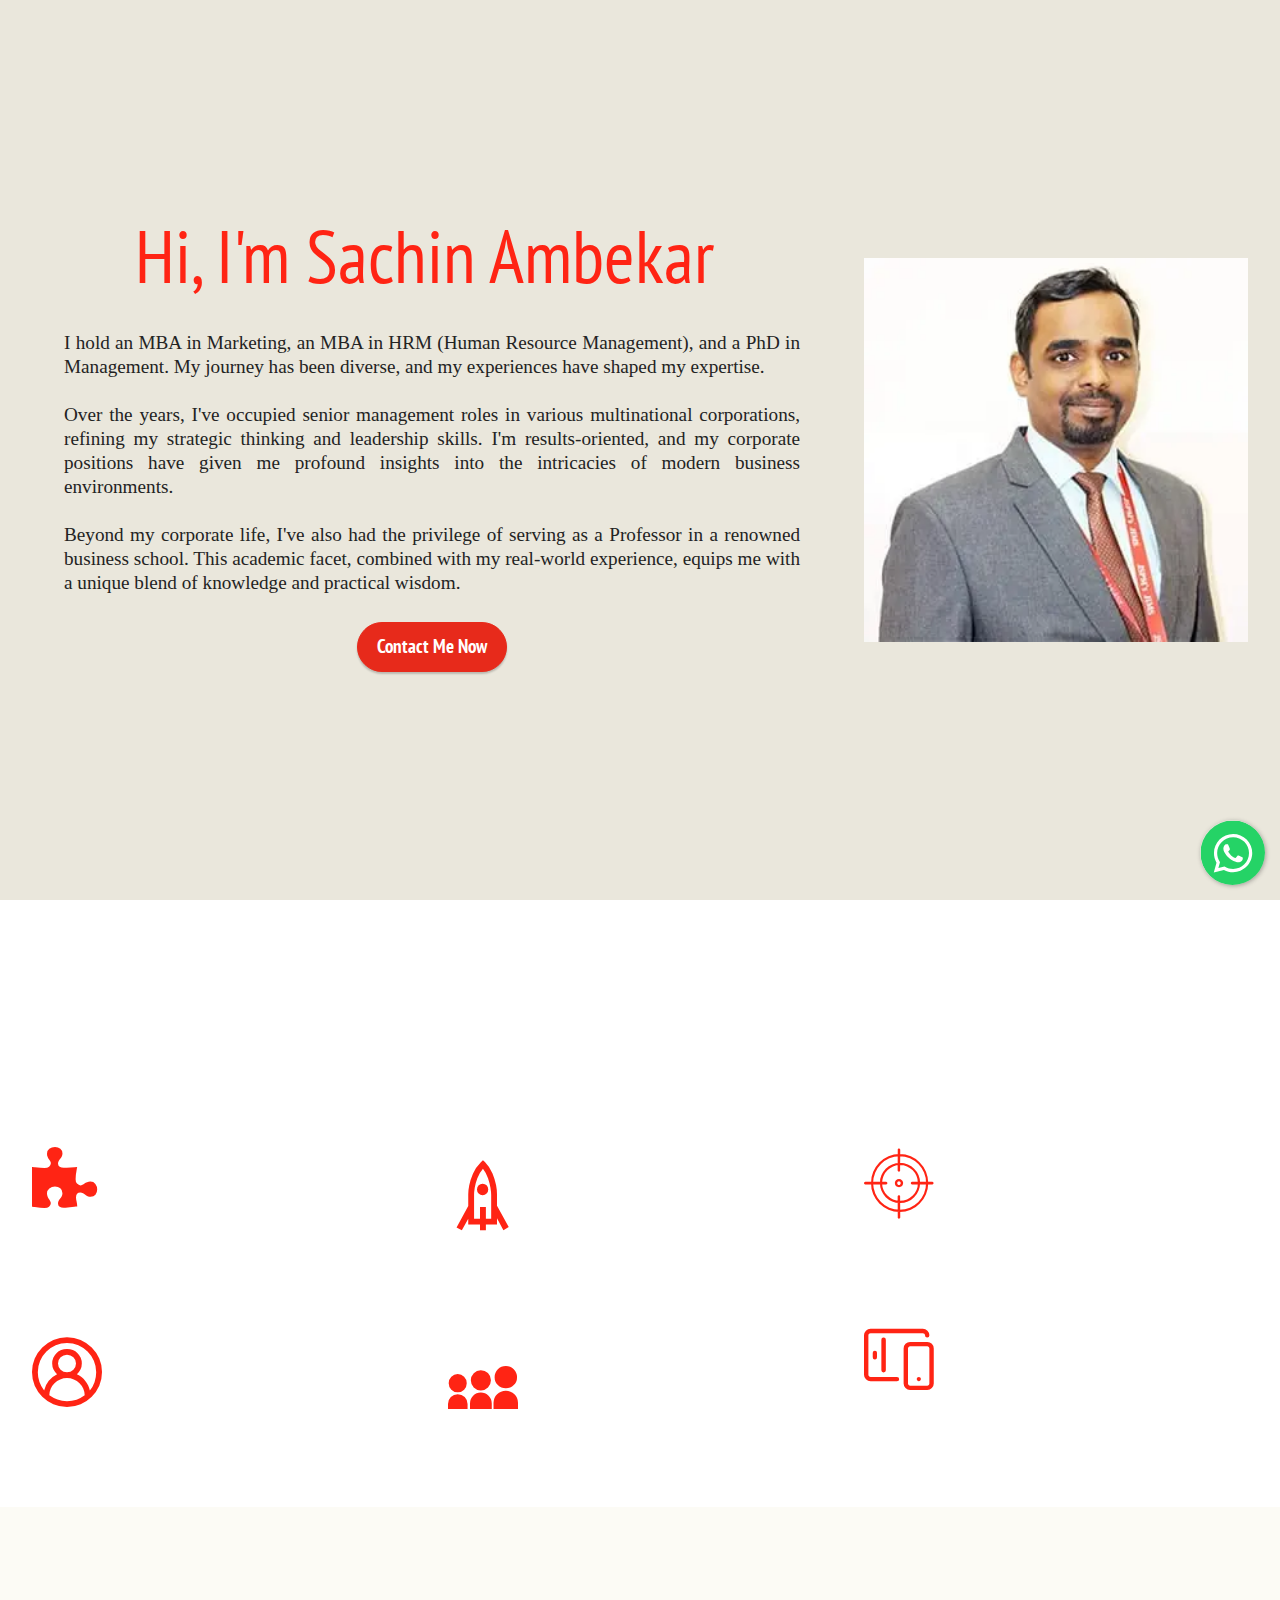
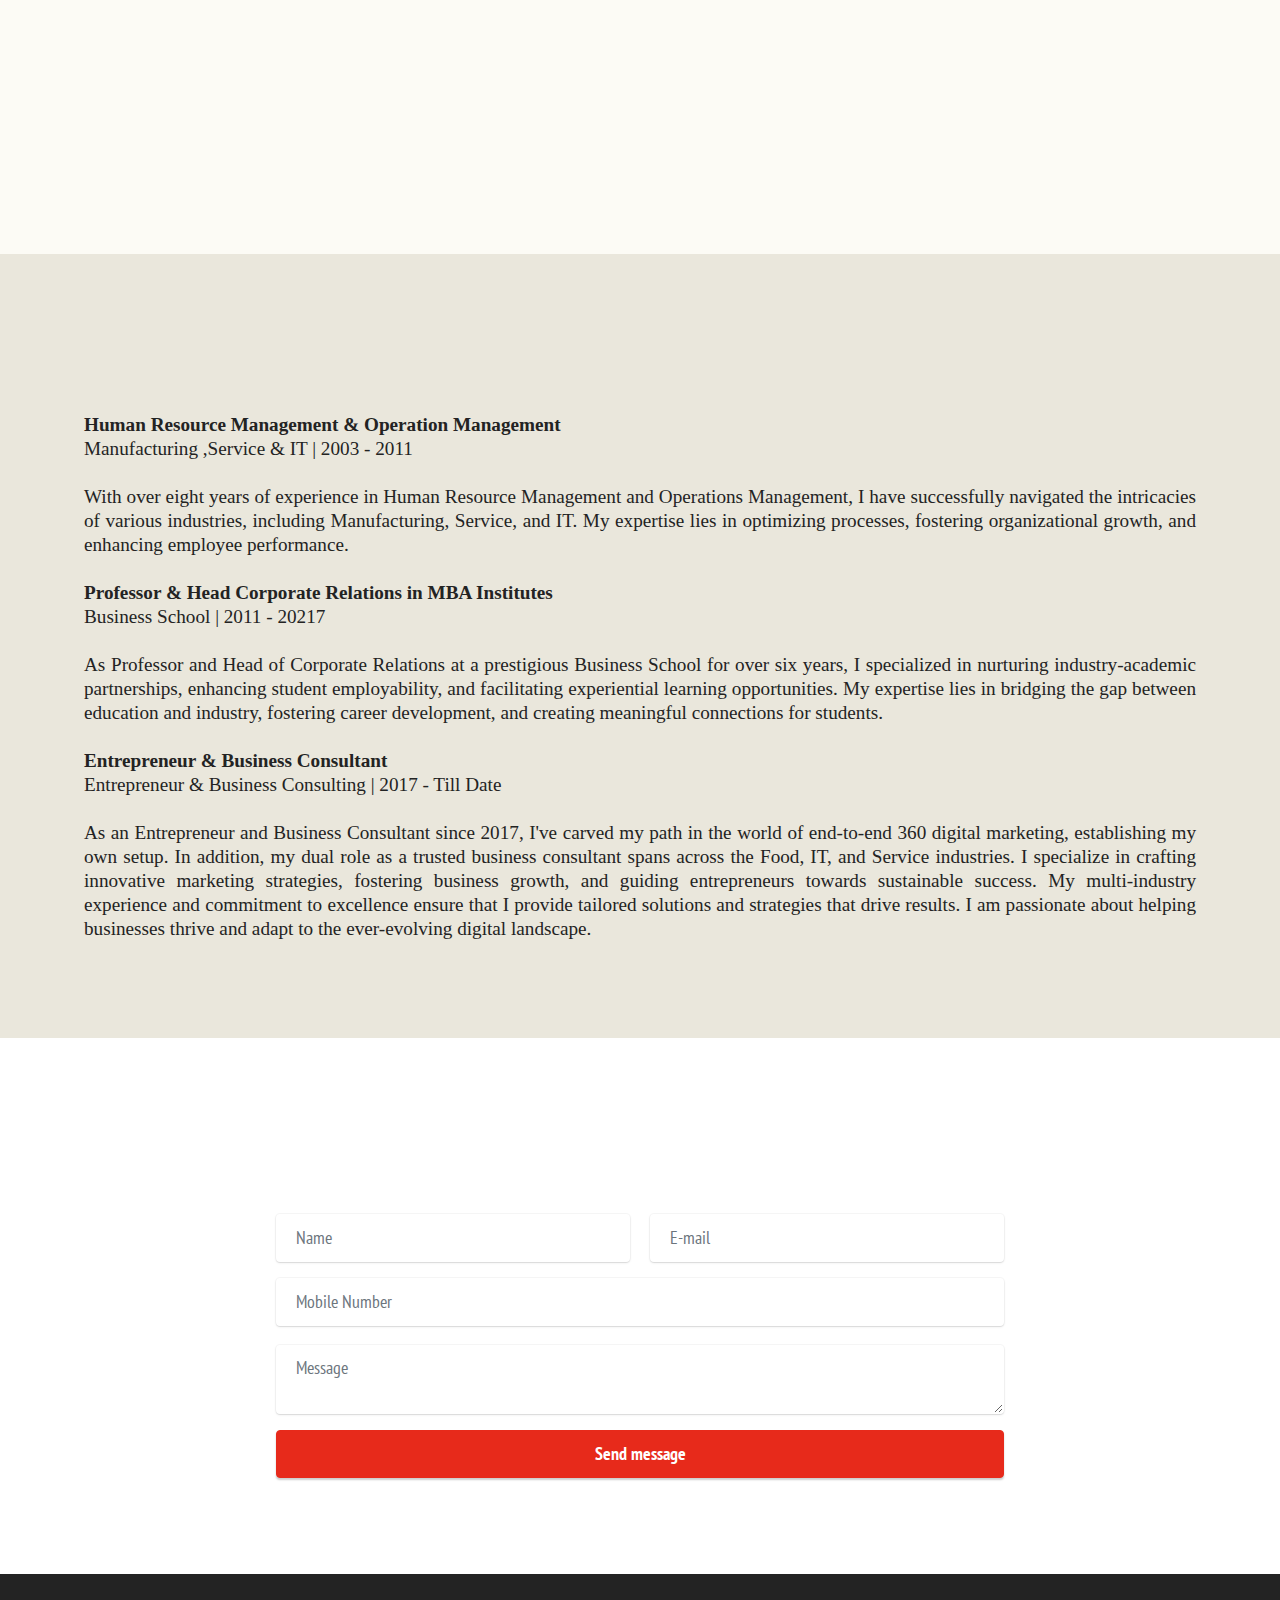
==== commit f60577aa: "newclientadded" ====
--- a/index.html
+++ b/index.html
@@ -20,8 +20,8 @@
   <link rel="stylesheet" href="assets/bootstrap/css/bootstrap-reboot.min.css">
   <link rel="stylesheet" href="assets/animatecss/animate.css">
   <link rel="stylesheet" href="assets/chatbutton/floating-wpp.css">
+  <link rel="stylesheet" href="assets/smart-cart/minicart-theme.css">
   <link rel="stylesheet" href="assets/popup-overlay-plugin/style.css">
-  <link rel="stylesheet" href="assets/smart-cart/minicart-theme.css">
   <link rel="stylesheet" href="assets/socicon/css/styles.css">
   <link rel="stylesheet" href="assets/theme/css/style.css">
   <link rel="stylesheet" href="assets/recaptcha.css">
@@ -169,50 +169,58 @@
                     Main clients
                 </h2>
             </div>
-            <div class="embla" data-skip-snaps="true" data-align="center" data-contain-scroll="trimSnaps" data-loop="true" data-auto-play="true" data-auto-play-interval="3" data-draggable="true">
+            <div class="embla" data-skip-snaps="true" data-align="center" data-contain-scroll="trimSnaps" data-loop="true" data-auto-play="true" data-auto-play-interval="2" data-draggable="true">
                 <div class="embla__viewport">
                     <div class="embla__container">
                         <div class="embla__slide slider-image item active" style="margin-left: 2rem; margin-right: 2rem;">
                             <div class="card-wrap">
                                 <div class="item-wrapper position-relative">
                                     <div class="image-wrap">
-                                        <img src="[data-uri]" alt="" loading="lazy" class="lazyload" data-src="assets/images/waterproofing1-1-600x269.webp">
-                                    </div>
-                                </div>
-                            </div>
-                        </div>
-                        <div class="embla__slide slider-image item" style="margin-left: 2rem; margin-right: 2rem;">
-                            <div class="card-wrap">
-                                <div class="item-wrapper position-relative">
-                                    <div class="image-wrap">
-                                        <img src="[data-uri]" alt="" loading="lazy" class="lazyload" data-src="assets/images/sada-1-1000x250.webp">
-                                    </div>
-                                </div>
-                            </div>
-                        </div>
-                        <div class="embla__slide slider-image item" style="margin-left: 2rem; margin-right: 2rem;">
-                            <div class="card-wrap">
-                                <div class="item-wrapper position-relative">
-                                    <div class="image-wrap">
-                                        <img src="[data-uri]" alt="" loading="lazy" class="lazyload" data-src="assets/images/total-pest-control-80x62.webp">
-                                    </div>
-                                </div>
-                            </div>
-                        </div>
-                        <div class="embla__slide slider-image item" style="margin-left: 2rem; margin-right: 2rem;">
-                            <div class="card-wrap">
-                                <div class="item-wrapper position-relative">
-                                    <div class="image-wrap">
-                                        <img src="[data-uri]" alt="" loading="lazy" class="lazyload" data-src="assets/images/075aa5-d0e9e490d2694af99be22235f17d9530mv2-263x60.webp">
-                                    </div>
-                                </div>
-                            </div>
-                        </div>
-                        <div class="embla__slide slider-image item" style="margin-left: 2rem; margin-right: 2rem;">
-                            <div class="card-wrap">
-                                <div class="item-wrapper position-relative">
-                                    <div class="image-wrap">
-                                        <img src="[data-uri]" alt="" loading="lazy" class="lazyload" data-src="assets/images/maheshhate-350x70.webp">
+                                        <img src="[data-uri]" alt="" data-slide-to="0" data-bs-slide-to="0" loading="lazy" class="lazyload" data-src="assets/images/waterproofing1-1-600x269.webp">
+                                    </div>
+                                </div>
+                            </div>
+                        </div>
+                        <div class="embla__slide slider-image item" style="margin-left: 2rem; margin-right: 2rem;">
+                            <div class="card-wrap">
+                                <div class="item-wrapper position-relative">
+                                    <div class="image-wrap">
+                                        <img src="[data-uri]" alt="" data-slide-to="1" data-bs-slide-to="1" loading="lazy" class="lazyload" data-src="assets/images/sada-1-1000x250.webp">
+                                    </div>
+                                </div>
+                            </div>
+                        </div>
+                        <div class="embla__slide slider-image item" style="margin-left: 2rem; margin-right: 2rem;">
+                            <div class="card-wrap">
+                                <div class="item-wrapper position-relative">
+                                    <div class="image-wrap">
+                                        <img src="[data-uri]" alt="" data-slide-to="2" data-bs-slide-to="2" loading="lazy" class="lazyload" data-src="assets/images/total-pest-control-80x62.webp">
+                                    </div>
+                                </div>
+                            </div>
+                        </div>
+                        <div class="embla__slide slider-image item" style="margin-left: 2rem; margin-right: 2rem;">
+                            <div class="card-wrap">
+                                <div class="item-wrapper position-relative">
+                                    <div class="image-wrap">
+                                        <img src="[data-uri]" alt="" data-slide-to="3" data-bs-slide-to="3" loading="lazy" class="lazyload" data-src="assets/images/075aa5-d0e9e490d2694af99be22235f17d9530mv2-263x60.webp">
+                                    </div>
+                                </div>
+                            </div>
+                        </div>
+                        <div class="embla__slide slider-image item" style="margin-left: 2rem; margin-right: 2rem;">
+                            <div class="card-wrap">
+                                <div class="item-wrapper position-relative">
+                                    <div class="image-wrap">
+                                        <img src="[data-uri]" alt="" data-slide-to="4" data-bs-slide-to="4" loading="lazy" class="lazyload" data-src="assets/images/maheshhate-350x70.webp">
+                                    </div>
+                                </div>
+                            </div>
+                        </div><div class="embla__slide slider-image item" style="margin-left: 2rem; margin-right: 2rem;">
+                            <div class="card-wrap">
+                                <div class="item-wrapper position-relative">
+                                    <div class="image-wrap">
+                                        <img src="[data-uri]" alt="" data-slide-to="5" data-bs-slide-to="5" loading="lazy" class="lazyload" data-src="assets/images/desi-swad-197x98.webp">
                                     </div>
                                 </div>
                             </div>
@@ -223,59 +231,91 @@
                             <div class="card-wrap">
                                 <div class="item-wrapper position-relative">
                                     <div class="image-wrap">
-                                        <img src="[data-uri]" alt="" data-slide-to="5" data-bs-slide-to="5" loading="lazy" class="lazyload" data-src="assets/images/whatsapp-image-2021-11-03-at-6.15-edited-350x221.webp">
-                                    </div>
-                                </div>
-                            </div>
-                        </div><div class="embla__slide slider-image item" style="margin-left: 2rem; margin-right: 2rem;">
-                            <div class="card-wrap">
-                                <div class="item-wrapper position-relative">
-                                    <div class="image-wrap">
-                                        <img src="[data-uri]" alt="" data-slide-to="6" data-bs-slide-to="6" loading="lazy" class="lazyload" data-src="assets/images/sarthi-tourism-new-logo-07-23-1-350x357.webp">
-                                    </div>
-                                </div>
-                            </div>
-                        </div><div class="embla__slide slider-image item" style="margin-left: 2rem; margin-right: 2rem;">
-                            <div class="card-wrap">
-                                <div class="item-wrapper position-relative">
-                                    <div class="image-wrap">
-                                        <img src="[data-uri]" alt="" data-slide-to="7" data-bs-slide-to="7" loading="lazy" class="lazyload" data-src="assets/images/hanover-350x81.webp">
-                                    </div>
-                                </div>
-                            </div>
-                        </div>
-                        <div class="embla__slide slider-image item" style="margin-left: 2rem; margin-right: 2rem;">
-                            <div class="card-wrap">
-                                <div class="item-wrapper position-relative">
-                                    <div class="image-wrap">
-                                        <img src="[data-uri]" alt="" loading="lazy" class="lazyload" data-src="assets/images/j-m-k-pest-control-and-fumigation-160x160.webp">
-                                    </div>
-                                </div>
-                            </div>
-                        </div>
-                        <div class="embla__slide slider-image item" style="margin-left: 2rem; margin-right: 2rem;">
-                            <div class="card-wrap">
-                                <div class="item-wrapper position-relative">
-                                    <div class="image-wrap">
-                                        <img src="[data-uri]" alt="" loading="lazy" class="lazyload" data-src="assets/images/waterproofing1-350x58.webp">
-                                    </div>
-                                </div>
-                            </div>
-                        </div>
-                        <div class="embla__slide slider-image item" style="margin-left: 2rem; margin-right: 2rem;">
-                            <div class="card-wrap">
-                                <div class="item-wrapper position-relative">
-                                    <div class="image-wrap">
-                                        <img src="[data-uri]" alt="" loading="lazy" class="lazyload" data-src="assets/images/logo-removebg-preview-1-350x74.webp">
-                                    </div>
-                                </div>
-                            </div>
-                        </div>
-                        <div class="embla__slide slider-image item" style="margin-left: 2rem; margin-right: 2rem;">
-                            <div class="card-wrap">
-                                <div class="item-wrapper position-relative">
-                                    <div class="image-wrap">
-                                        <img src="[data-uri]" alt="" loading="lazy" class="lazyload" data-src="assets/images/download-224x225.webp">
+                                        <img src="[data-uri]" alt="" data-slide-to="6" data-bs-slide-to="6" loading="lazy" class="lazyload" data-src="assets/images/whatsapp-image-2021-11-03-at-6.15-edited-350x221.webp">
+                                    </div>
+                                </div>
+                            </div>
+                        </div><div class="embla__slide slider-image item" style="margin-left: 2rem; margin-right: 2rem;">
+                            <div class="card-wrap">
+                                <div class="item-wrapper position-relative">
+                                    <div class="image-wrap">
+                                        <img src="[data-uri]" alt="" data-slide-to="7" data-bs-slide-to="7" loading="lazy" class="lazyload" data-src="assets/images/sarthi-tourism-new-logo-07-23-1-350x357.webp">
+                                    </div>
+                                </div>
+                            </div>
+                        </div><div class="embla__slide slider-image item" style="margin-left: 2rem; margin-right: 2rem;">
+                            <div class="card-wrap">
+                                <div class="item-wrapper position-relative">
+                                    <div class="image-wrap">
+                                        <img src="[data-uri]" alt="" data-slide-to="8" data-bs-slide-to="8" loading="lazy" class="lazyload" data-src="assets/images/hanover-350x81.webp">
+                                    </div>
+                                </div>
+                            </div>
+                        </div>
+                        <div class="embla__slide slider-image item" style="margin-left: 2rem; margin-right: 2rem;">
+                            <div class="card-wrap">
+                                <div class="item-wrapper position-relative">
+                                    <div class="image-wrap">
+                                        <img src="[data-uri]" alt="" data-slide-to="9" data-bs-slide-to="9" loading="lazy" class="lazyload" data-src="assets/images/j-m-k-pest-control-and-fumigation-160x160.webp">
+                                    </div>
+                                </div>
+                            </div>
+                        </div>
+                        <div class="embla__slide slider-image item" style="margin-left: 2rem; margin-right: 2rem;">
+                            <div class="card-wrap">
+                                <div class="item-wrapper position-relative">
+                                    <div class="image-wrap">
+                                        <img src="[data-uri]" alt="" data-slide-to="10" data-bs-slide-to="10" loading="lazy" class="lazyload" data-src="assets/images/waterproofing1-350x58.webp">
+                                    </div>
+                                </div>
+                            </div>
+                        </div>
+                        <div class="embla__slide slider-image item" style="margin-left: 2rem; margin-right: 2rem;">
+                            <div class="card-wrap">
+                                <div class="item-wrapper position-relative">
+                                    <div class="image-wrap">
+                                        <img src="[data-uri]" alt="" data-slide-to="11" data-bs-slide-to="11" loading="lazy" class="lazyload" data-src="assets/images/logo-removebg-preview-1-350x74.webp">
+                                    </div>
+                                </div>
+                            </div>
+                        </div><div class="embla__slide slider-image item" style="margin-left: 2rem; margin-right: 2rem;">
+                            <div class="card-wrap">
+                                <div class="item-wrapper position-relative">
+                                    <div class="image-wrap">
+                                        <img src="[data-uri]" alt="" data-slide-to="12" data-bs-slide-to="12" loading="lazy" class="lazyload" data-src="assets/images/tuxpi.com.1621067580-removebg-preview-1-262x256.webp">
+                                    </div>
+                                </div>
+                            </div>
+                        </div>
+                        <div class="embla__slide slider-image item" style="margin-left: 2rem; margin-right: 2rem;">
+                            <div class="card-wrap">
+                                <div class="item-wrapper position-relative">
+                                    <div class="image-wrap">
+                                        <img src="[data-uri]" alt="" data-slide-to="13" data-bs-slide-to="13" loading="lazy" class="lazyload" data-src="assets/images/download-224x225.webp">
+                                    </div>
+                                </div>
+                            </div>
+                        </div><div class="embla__slide slider-image item" style="margin-left: 2rem; margin-right: 2rem;">
+                            <div class="card-wrap">
+                                <div class="item-wrapper position-relative">
+                                    <div class="image-wrap">
+                                        <img src="[data-uri]" alt="" data-slide-to="14" data-bs-slide-to="14" loading="lazy" class="lazyload" data-src="assets/images/security-services-icon-1-111x111.webp">
+                                    </div>
+                                </div>
+                            </div>
+                        </div><div class="embla__slide slider-image item" style="margin-left: 2rem; margin-right: 2rem;">
+                            <div class="card-wrap">
+                                <div class="item-wrapper position-relative">
+                                    <div class="image-wrap">
+                                        <img src="[data-uri]" alt="" data-slide-to="15" data-bs-slide-to="15" loading="lazy" class="lazyload" data-src="assets/images/onlinelogomaker-031722-1307-5746-650x95-1-111x16.webp">
+                                    </div>
+                                </div>
+                            </div>
+                        </div><div class="embla__slide slider-image item" style="margin-left: 2rem; margin-right: 2rem;">
+                            <div class="card-wrap">
+                                <div class="item-wrapper position-relative">
+                                    <div class="image-wrap">
+                                        <img src="[data-uri]" alt="" data-slide-to="16" data-bs-slide-to="16" loading="lazy" class="lazyload" data-src="assets/images/equi-pest-control-services-india-2-111x111.webp">
                                     </div>
                                 </div>
                             </div>
@@ -326,7 +366,7 @@
         <div class="row justify-content-center mt-4">
             <div class="col-lg-8 mx-auto mbr-form" data-form-type="formoid">
 <!--Formbuilder Form-->
-<form action="https://mobirise.eu/" method="POST" class="mbr-form form-with-styler" data-form-title="Form Name"><input type="hidden" name="email" data-form-email="true" value="vPtPzzH2EPpcw2FyMkml+el+f7Mto4oLJr6q0QeVJprjY1UgfR3T5iIPepIgjPVBiDE2tWkZMQKyiBRH6M1mFzLs3eNabsXvaKz3qsdmx3fkJOxSGvB4LPRyuqpCPBB6.LsbE5VlJSgO2ZbPhHygHk2vpuIbFJk7gf6MSHKYhzDcS7Vb8Rpy+ZMgu+9lfEc9gsU/4vXPO5oJNY0ApyuHSdeHQzFkNMPBFry9zNPr0k83/L2j66XO1WMGg5GaT5geb">
+<form action="https://mobirise.eu/" method="POST" class="mbr-form form-with-styler" data-form-title="Form Name"><input type="hidden" name="email" data-form-email="true" value="E36zYRrjXL1j+9UJTutCIZ5UuIaSQi8m+q6icruf6ebN9cRhAswx1vMsXHOcyVcOrBjrL2ywd0rqLwAvWTdQnJQP2YHdchQkk6AKUnrcbCA6hPcRr0bIPr6UtI21gkbb.UqaFTJTT/+z+aMtsuX9rKihImyoJgrinbcKoMGg4Rx3t+aVv8DEj8FQvqOTYGahn6nGLezKoxK8CNrcg/9a328YYFRshB1zQm6ojfIZLanzccRN6cKa8Agf60B2XGFsr">
 <div class="row">
 <div hidden="hidden" data-form-alert="" class="alert alert-success col-12">Thanks for filling out the form!</div>
 <div hidden="hidden" data-form-alert-danger="" class="alert alert-danger col-12"> Oops...! some problem! </div>
@@ -393,7 +433,7 @@
 Type a message here. It will go straight to our phone! 🔥
 
 Sachin Ambekar " data-placeholder="Type here" data-position="left" data-headercolor="#39847a" data-backgroundcolor="#e5ddd5" data-autoopentimeout="5" data-size="65px"><div class="floating-wpp-button" style="width: 65px; height: 65px;"><div class="floating-wpp-button-image"><!--?xml version="1.0" encoding="UTF-8" standalone="no"?--><svg xmlns="http://www.w3.org/2000/svg" xmlns:xlink="http://www.w3.org/1999/xlink" style="isolation:isolate" viewBox="0 0 800 800" width="65" height="65"><defs><clipPath id="_clipPath_A3g8G5hPEGG2L0B6hFCxamU4cc8rfqzQ"><rect width="800" height="800"></rect></clipPath></defs><g clip-path="url(#_clipPath_A3g8G5hPEGG2L0B6hFCxamU4cc8rfqzQ)"><g><path d=" M 787.59 800 L 12.41 800 C 5.556 800 0 793.332 0 785.108 L 0 14.892 C 0 6.667 5.556 0 12.41 0 L 787.59 0 C 794.444 0 800 6.667 800 14.892 L 800 785.108 C 800 793.332 794.444 800 787.59 800 Z " fill="rgb(37,211,102)"></path></g><g><path d=" M 508.558 450.429 C 502.67 447.483 473.723 433.24 468.325 431.273 C 462.929 429.308 459.003 428.328 455.078 434.22 C 451.153 440.114 439.869 453.377 436.434 457.307 C 433 461.236 429.565 461.729 423.677 458.78 C 417.79 455.834 398.818 449.617 376.328 429.556 C 358.825 413.943 347.008 394.663 343.574 388.768 C 340.139 382.873 343.207 379.687 346.155 376.752 C 348.804 374.113 352.044 369.874 354.987 366.436 C 357.931 362.999 358.912 360.541 360.875 356.614 C 362.837 352.683 361.857 349.246 360.383 346.299 C 358.912 343.352 347.136 314.369 342.231 302.579 C 337.451 291.099 332.597 292.654 328.983 292.472 C 325.552 292.301 321.622 292.265 317.698 292.265 C 313.773 292.265 307.394 293.739 301.996 299.632 C 296.6 305.527 281.389 319.772 281.389 348.752 C 281.389 377.735 302.487 405.731 305.431 409.661 C 308.376 413.592 346.949 473.062 406.015 498.566 C 420.062 504.634 431.03 508.256 439.581 510.969 C 453.685 515.451 466.521 514.818 476.666 513.302 C 487.978 511.613 511.502 499.06 516.409 485.307 C 521.315 471.55 521.315 459.762 519.842 457.307 C 518.371 454.851 514.446 453.377 508.558 450.429 Z  M 401.126 597.117 L 401.047 597.117 C 365.902 597.104 331.431 587.661 301.36 569.817 L 294.208 565.572 L 220.08 585.017 L 239.866 512.743 L 235.21 505.332 C 215.604 474.149 205.248 438.108 205.264 401.1 C 205.307 293.113 293.17 205.257 401.204 205.257 C 453.518 205.275 502.693 225.674 539.673 262.696 C 576.651 299.716 597.004 348.925 596.983 401.258 C 596.939 509.254 509.078 597.117 401.126 597.117 Z  M 567.816 234.565 C 523.327 190.024 464.161 165.484 401.124 165.458 C 271.24 165.458 165.529 271.161 165.477 401.085 C 165.46 442.617 176.311 483.154 196.932 518.892 L 163.502 641 L 288.421 608.232 C 322.839 627.005 361.591 636.901 401.03 636.913 L 401.126 636.913 L 401.127 636.913 C 530.998 636.913 636.717 531.2 636.77 401.274 C 636.794 338.309 612.306 279.105 567.816 234.565" fill-rule="evenodd" fill="rgb(255,255,255)"></path></g></g></svg></div></div></div>
- 
-<script>"use strict";if("loading"in HTMLImageElement.prototype){document.querySelectorAll('img[loading="lazy"]').forEach(e=>{e.src=e.dataset.src;if(e.getAttribute("style")){e.setAttribute("data-temp-style",e.getAttribute("style"))};if(e.getAttribute("data-aspectratio")){e.style.paddingTop=100*e.getAttribute("data-aspectratio")+"%";e.style.height=0;}e.onload=function(){if(e.getAttribute("data-temp-style")){e.setAttribute("style", e.getAttribute("data-temp-style"))}else{e.removeAttribute("style")};e.removeAttribute("data-temp-style")}})}else{const e=document.createElement("script");e.src="https://cdnjs.cloudflare.com/ajax/libs/lazysizes/5.1.2/lazysizes.min.js";document.body.appendChild(e)}</script>
+ <script>"use strict";if("loading"in HTMLImageElement.prototype){document.querySelectorAll('img[loading="lazy"]').forEach(e=>{e.src=e.dataset.src;if(e.getAttribute("style")){e.setAttribute("data-temp-style",e.getAttribute("style"))};if(e.getAttribute("data-aspectratio")){e.style.paddingTop=100*e.getAttribute("data-aspectratio")+"%";e.style.height=0;}e.onload=function(){if(e.getAttribute("data-temp-style")){e.setAttribute("style", e.getAttribute("data-temp-style"))}else{e.removeAttribute("style")};e.removeAttribute("data-temp-style")}})}else{const e=document.createElement("script");e.src="https://cdnjs.cloudflare.com/ajax/libs/lazysizes/5.1.2/lazysizes.min.js";document.body.appendChild(e)}</script>
+
 </body>
 </html>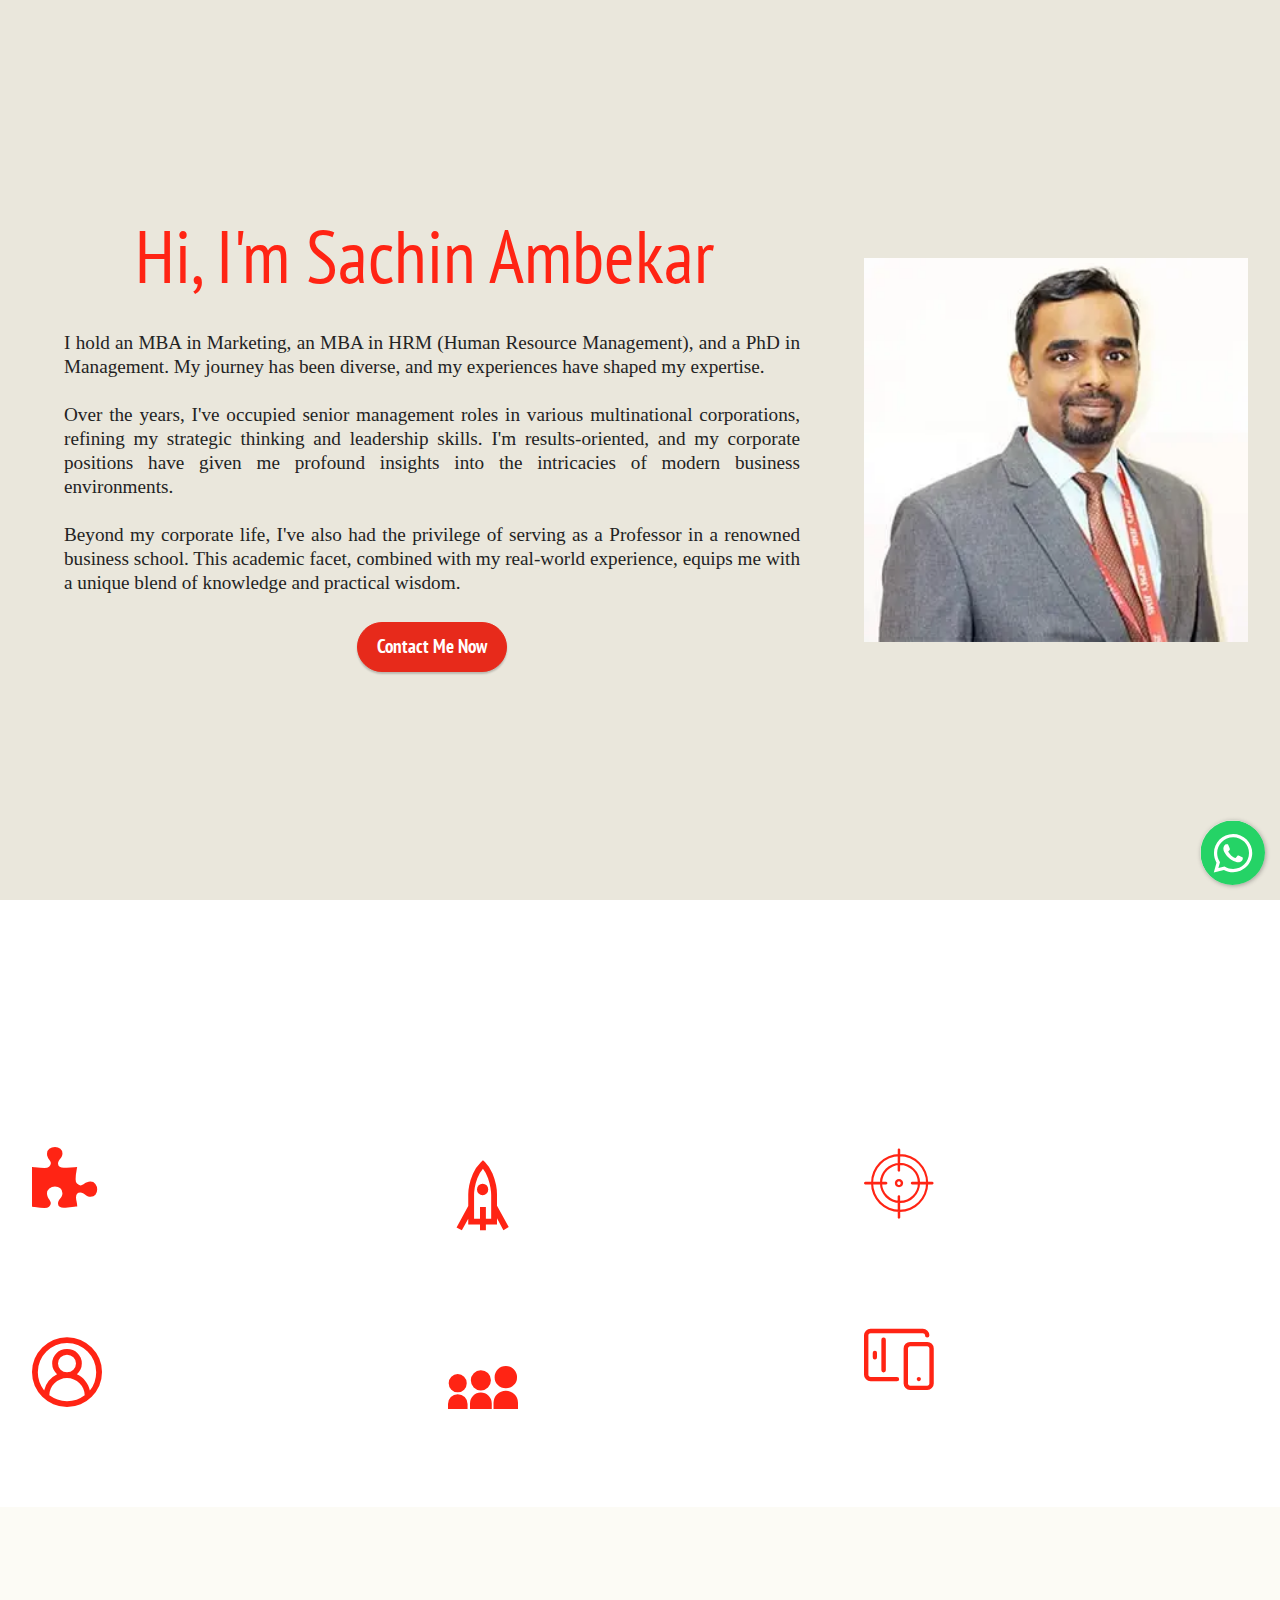
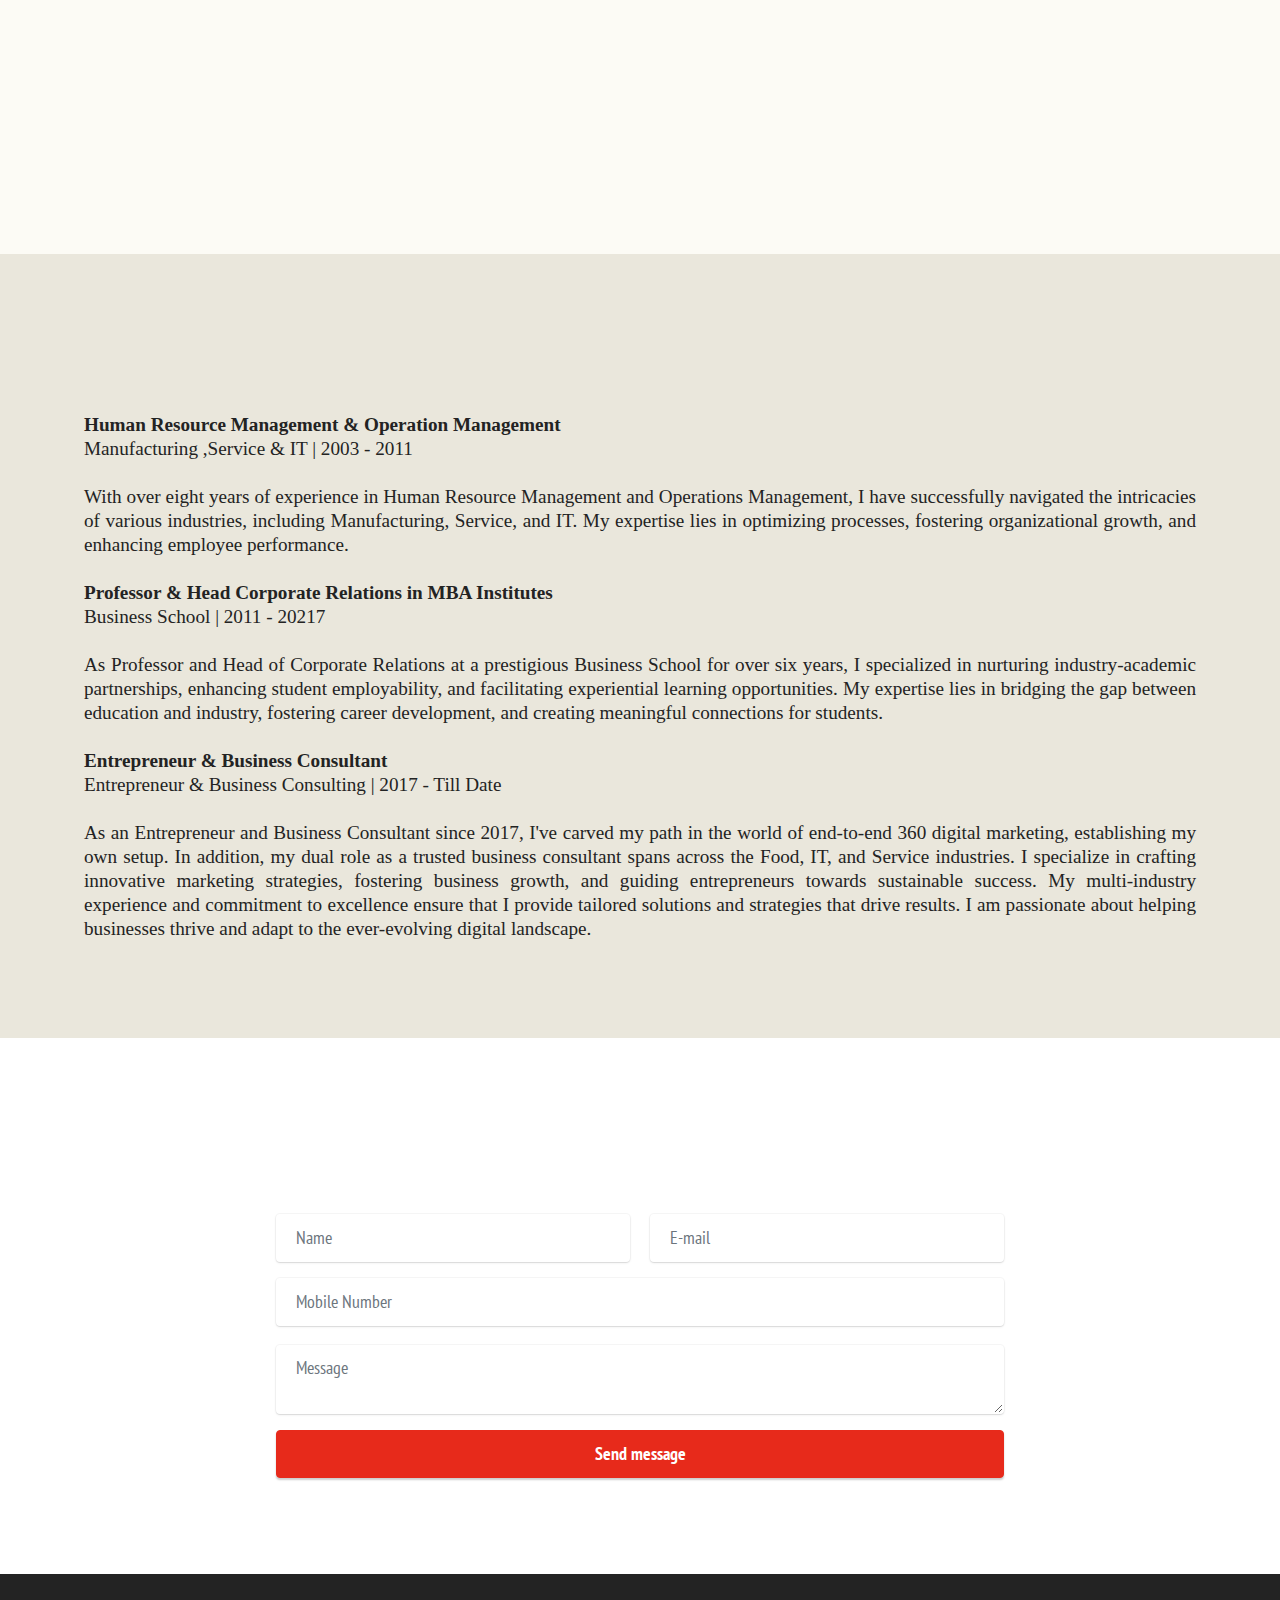
==== commit c60ee01e: "1" ====
--- a/index.html
+++ b/index.html
@@ -20,8 +20,8 @@
   <link rel="stylesheet" href="assets/bootstrap/css/bootstrap-reboot.min.css">
   <link rel="stylesheet" href="assets/animatecss/animate.css">
   <link rel="stylesheet" href="assets/chatbutton/floating-wpp.css">
+  <link rel="stylesheet" href="assets/popup-overlay-plugin/style.css">
   <link rel="stylesheet" href="assets/smart-cart/minicart-theme.css">
-  <link rel="stylesheet" href="assets/popup-overlay-plugin/style.css">
   <link rel="stylesheet" href="assets/socicon/css/styles.css">
   <link rel="stylesheet" href="assets/theme/css/style.css">
   <link rel="stylesheet" href="assets/recaptcha.css">
@@ -366,7 +366,7 @@
         <div class="row justify-content-center mt-4">
             <div class="col-lg-8 mx-auto mbr-form" data-form-type="formoid">
 <!--Formbuilder Form-->
-<form action="https://mobirise.eu/" method="POST" class="mbr-form form-with-styler" data-form-title="Form Name"><input type="hidden" name="email" data-form-email="true" value="E36zYRrjXL1j+9UJTutCIZ5UuIaSQi8m+q6icruf6ebN9cRhAswx1vMsXHOcyVcOrBjrL2ywd0rqLwAvWTdQnJQP2YHdchQkk6AKUnrcbCA6hPcRr0bIPr6UtI21gkbb.UqaFTJTT/+z+aMtsuX9rKihImyoJgrinbcKoMGg4Rx3t+aVv8DEj8FQvqOTYGahn6nGLezKoxK8CNrcg/9a328YYFRshB1zQm6ojfIZLanzccRN6cKa8Agf60B2XGFsr">
+<form action="https://mobirise.eu/" method="POST" class="mbr-form form-with-styler" data-form-title="Form Name"><input type="hidden" name="email" data-form-email="true" value="7x3TlAgEQHGsjUVXteMZq6xfqzewloYuCri2WbkINZMk0KNksrUcHpwmwK/1Vys09p/tzxR0e2cVjOwwZmzEryUkYbZk/BrWuP3H4VAw+A+K2E/69FS84d5++hBR6x+B.4pK5ZlFIjqySYOdXfgKgpxJx7/VzWYL6EAaQqhgJu1Tm5RynHC+LiK4fdnLTl9YQfAMaclJq1oyD0ejSi5RLQbOpQZ2fJsPT6x5UF34TCxvY0x5XreAyfRgr6xiKaKR6">
 <div class="row">
 <div hidden="hidden" data-form-alert="" class="alert alert-success col-12">Thanks for filling out the form!</div>
 <div hidden="hidden" data-form-alert-danger="" class="alert alert-danger col-12"> Oops...! some problem! </div>
@@ -428,12 +428,12 @@
   
  <div id="scrollToTop" class="scrollToTop mbr-arrow-up"><a style="text-align: center;"><i class="mbr-arrow-up-icon mbr-arrow-up-icon-cm cm-icon cm-icon-smallarrow-up"></i></a></div>
     <input name="animation" type="hidden">
-  <div id="chatbutton-wa" data-phone="+12345678901" data-showpopup="true" data-headertitle="👋 Chat with us on WhatsApp!" data-popupmessage="Hi!👋
+  
+<div id="chatbutton-wa" data-phone="+919284157202" data-showpopup="true" data-headertitle="👋 Chat with us on WhatsApp!" data-popupmessage="Hi!👋
 
 Type a message here. It will go straight to our phone! 🔥
 
 Sachin Ambekar " data-placeholder="Type here" data-position="left" data-headercolor="#39847a" data-backgroundcolor="#e5ddd5" data-autoopentimeout="5" data-size="65px"><div class="floating-wpp-button" style="width: 65px; height: 65px;"><div class="floating-wpp-button-image"><!--?xml version="1.0" encoding="UTF-8" standalone="no"?--><svg xmlns="http://www.w3.org/2000/svg" xmlns:xlink="http://www.w3.org/1999/xlink" style="isolation:isolate" viewBox="0 0 800 800" width="65" height="65"><defs><clipPath id="_clipPath_A3g8G5hPEGG2L0B6hFCxamU4cc8rfqzQ"><rect width="800" height="800"></rect></clipPath></defs><g clip-path="url(#_clipPath_A3g8G5hPEGG2L0B6hFCxamU4cc8rfqzQ)"><g><path d=" M 787.59 800 L 12.41 800 C 5.556 800 0 793.332 0 785.108 L 0 14.892 C 0 6.667 5.556 0 12.41 0 L 787.59 0 C 794.444 0 800 6.667 800 14.892 L 800 785.108 C 800 793.332 794.444 800 787.59 800 Z " fill="rgb(37,211,102)"></path></g><g><path d=" M 508.558 450.429 C 502.67 447.483 473.723 433.24 468.325 431.273 C 462.929 429.308 459.003 428.328 455.078 434.22 C 451.153 440.114 439.869 453.377 436.434 457.307 C 433 461.236 429.565 461.729 423.677 458.78 C 417.79 455.834 398.818 449.617 376.328 429.556 C 358.825 413.943 347.008 394.663 343.574 388.768 C 340.139 382.873 343.207 379.687 346.155 376.752 C 348.804 374.113 352.044 369.874 354.987 366.436 C 357.931 362.999 358.912 360.541 360.875 356.614 C 362.837 352.683 361.857 349.246 360.383 346.299 C 358.912 343.352 347.136 314.369 342.231 302.579 C 337.451 291.099 332.597 292.654 328.983 292.472 C 325.552 292.301 321.622 292.265 317.698 292.265 C 313.773 292.265 307.394 293.739 301.996 299.632 C 296.6 305.527 281.389 319.772 281.389 348.752 C 281.389 377.735 302.487 405.731 305.431 409.661 C 308.376 413.592 346.949 473.062 406.015 498.566 C 420.062 504.634 431.03 508.256 439.581 510.969 C 453.685 515.451 466.521 514.818 476.666 513.302 C 487.978 511.613 511.502 499.06 516.409 485.307 C 521.315 471.55 521.315 459.762 519.842 457.307 C 518.371 454.851 514.446 453.377 508.558 450.429 Z  M 401.126 597.117 L 401.047 597.117 C 365.902 597.104 331.431 587.661 301.36 569.817 L 294.208 565.572 L 220.08 585.017 L 239.866 512.743 L 235.21 505.332 C 215.604 474.149 205.248 438.108 205.264 401.1 C 205.307 293.113 293.17 205.257 401.204 205.257 C 453.518 205.275 502.693 225.674 539.673 262.696 C 576.651 299.716 597.004 348.925 596.983 401.258 C 596.939 509.254 509.078 597.117 401.126 597.117 Z  M 567.816 234.565 C 523.327 190.024 464.161 165.484 401.124 165.458 C 271.24 165.458 165.529 271.161 165.477 401.085 C 165.46 442.617 176.311 483.154 196.932 518.892 L 163.502 641 L 288.421 608.232 C 322.839 627.005 361.591 636.901 401.03 636.913 L 401.126 636.913 L 401.127 636.913 C 530.998 636.913 636.717 531.2 636.77 401.274 C 636.794 338.309 612.306 279.105 567.816 234.565" fill-rule="evenodd" fill="rgb(255,255,255)"></path></g></g></svg></div></div></div>
  <script>"use strict";if("loading"in HTMLImageElement.prototype){document.querySelectorAll('img[loading="lazy"]').forEach(e=>{e.src=e.dataset.src;if(e.getAttribute("style")){e.setAttribute("data-temp-style",e.getAttribute("style"))};if(e.getAttribute("data-aspectratio")){e.style.paddingTop=100*e.getAttribute("data-aspectratio")+"%";e.style.height=0;}e.onload=function(){if(e.getAttribute("data-temp-style")){e.setAttribute("style", e.getAttribute("data-temp-style"))}else{e.removeAttribute("style")};e.removeAttribute("data-temp-style")}})}else{const e=document.createElement("script");e.src="https://cdnjs.cloudflare.com/ajax/libs/lazysizes/5.1.2/lazysizes.min.js";document.body.appendChild(e)}</script>
-
 </body>
 </html>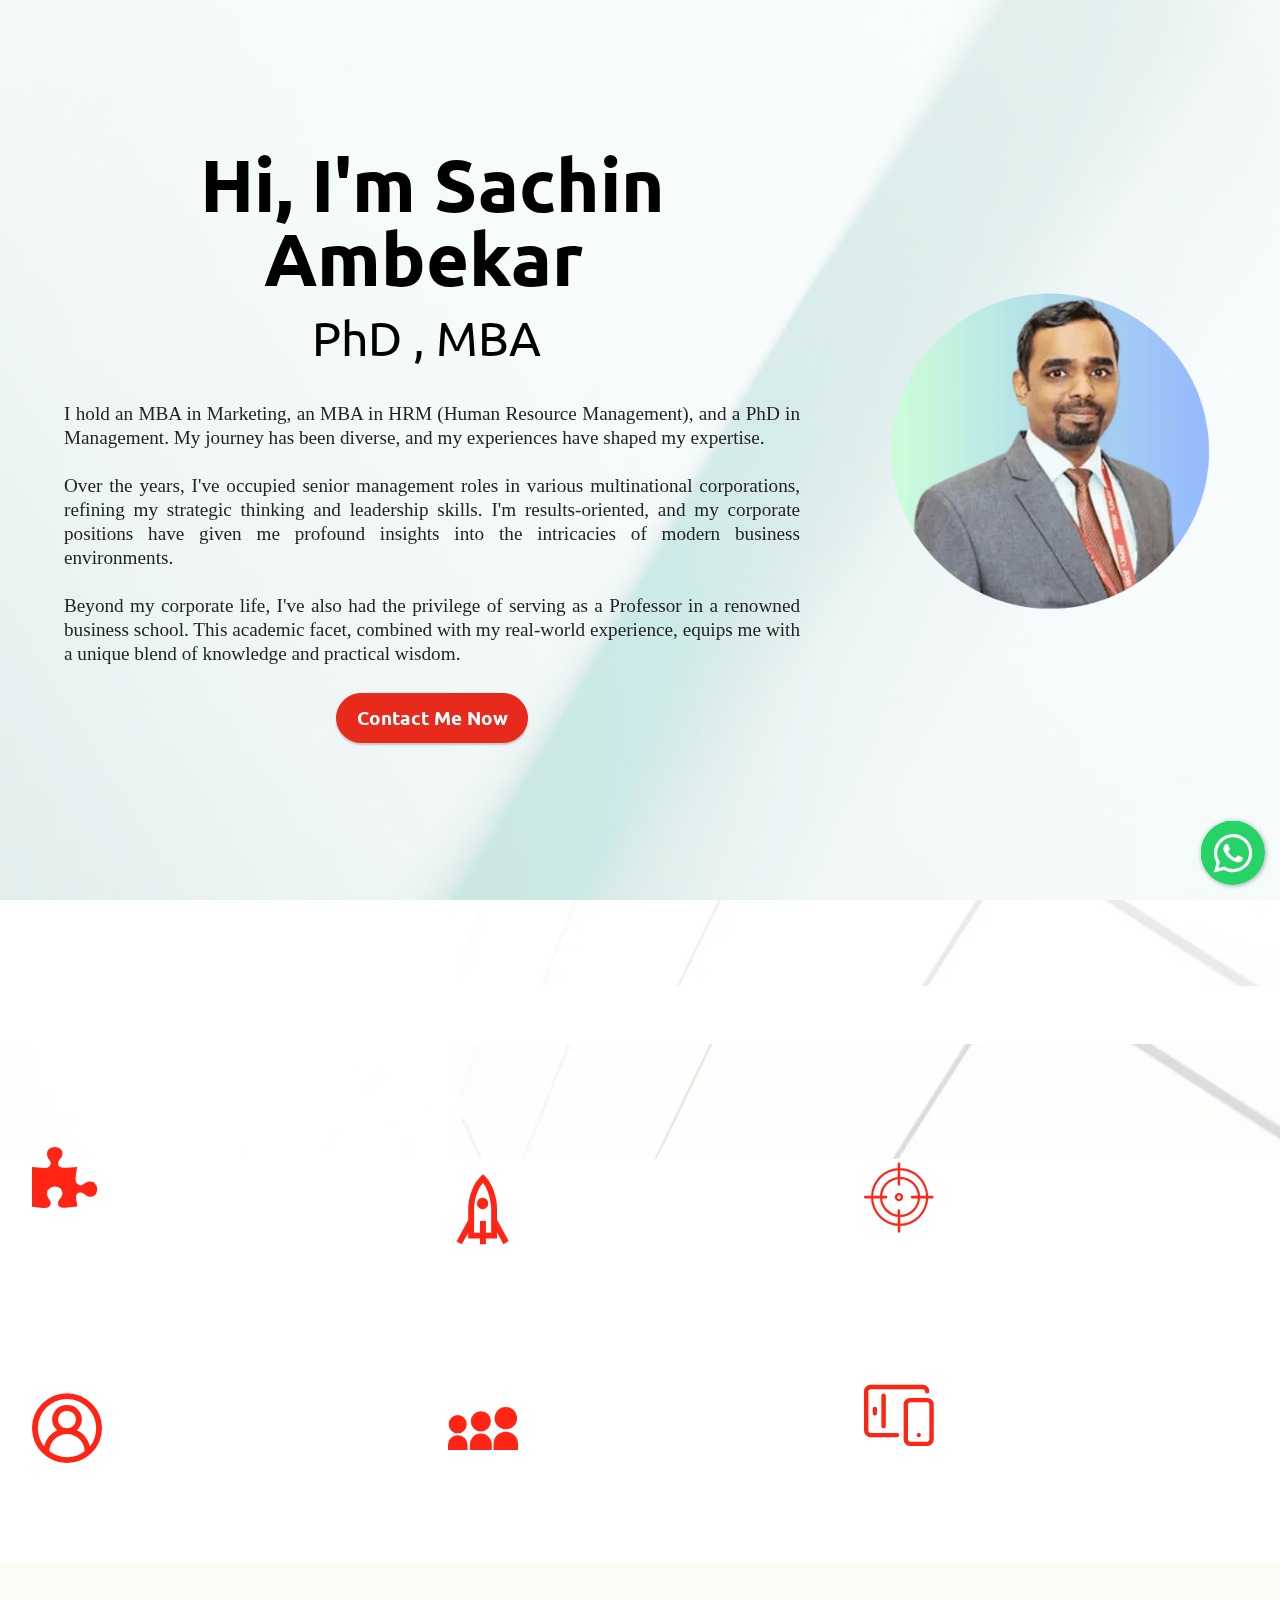
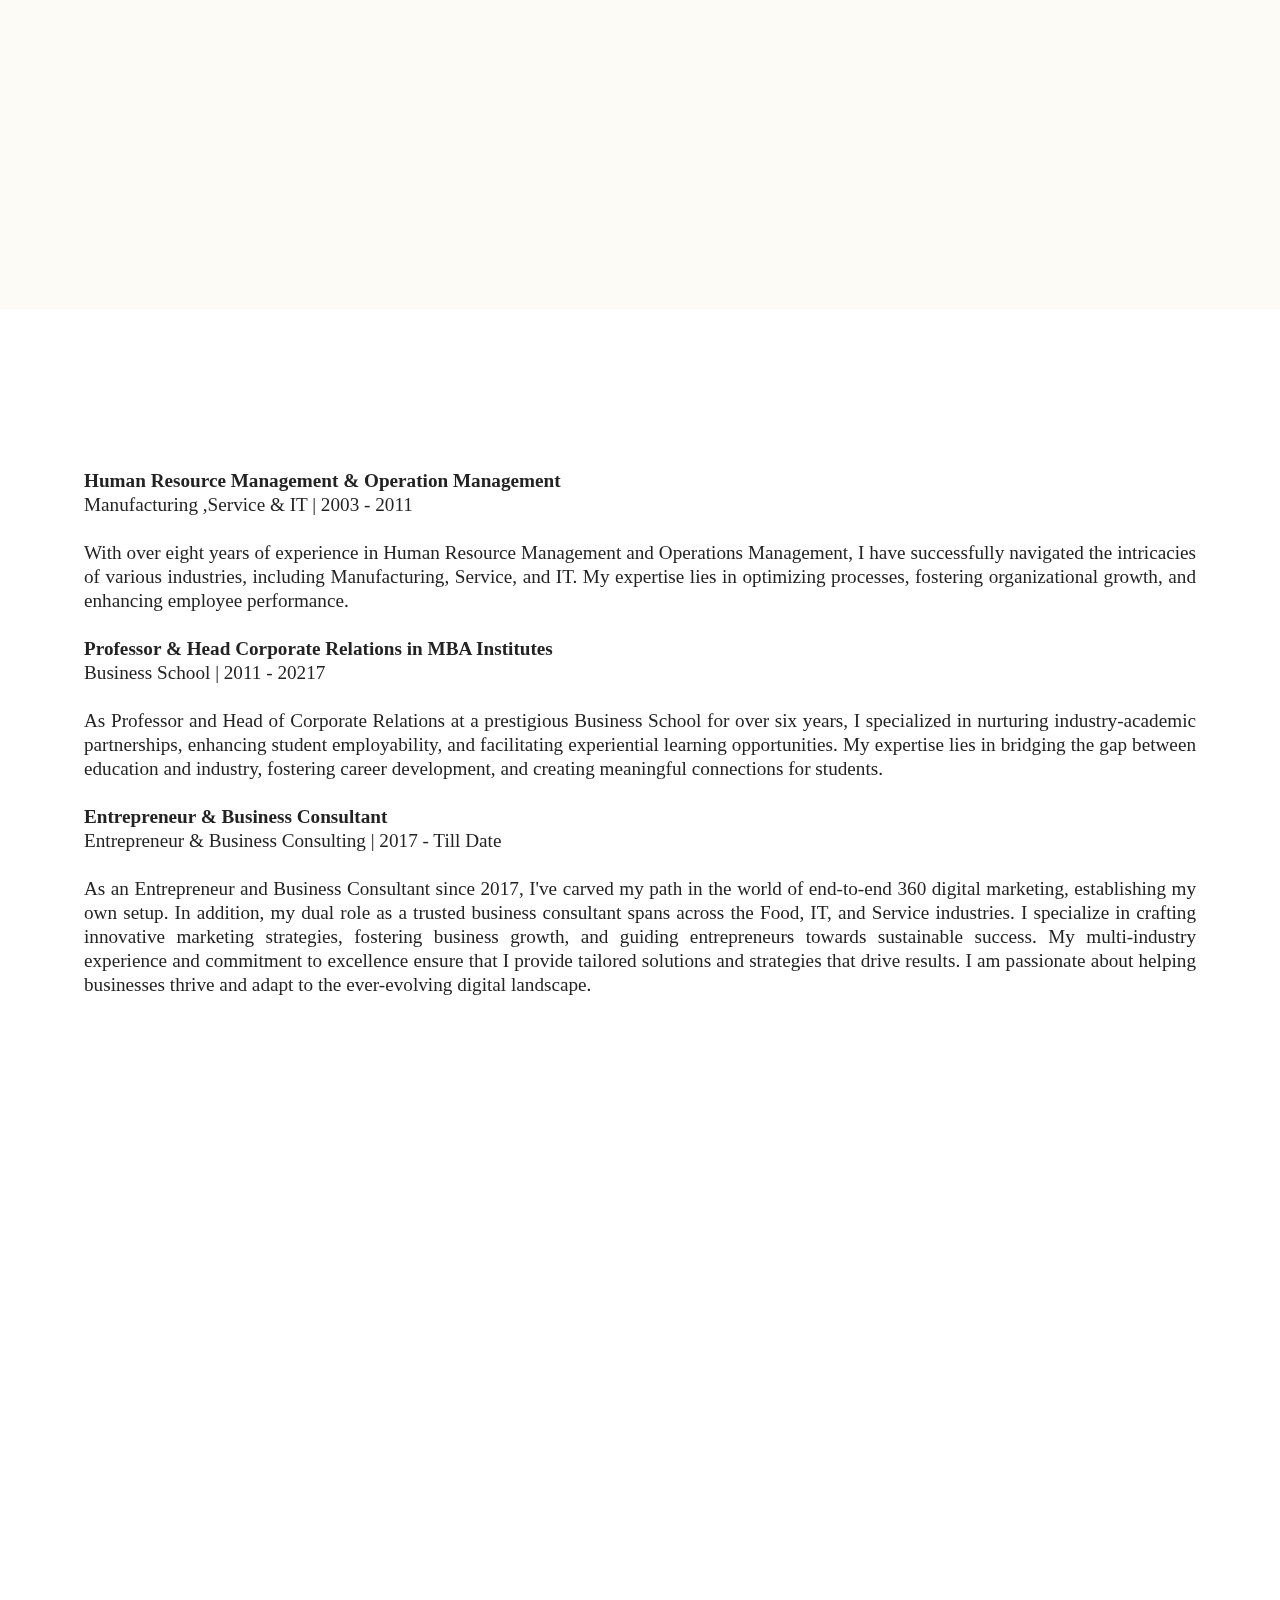
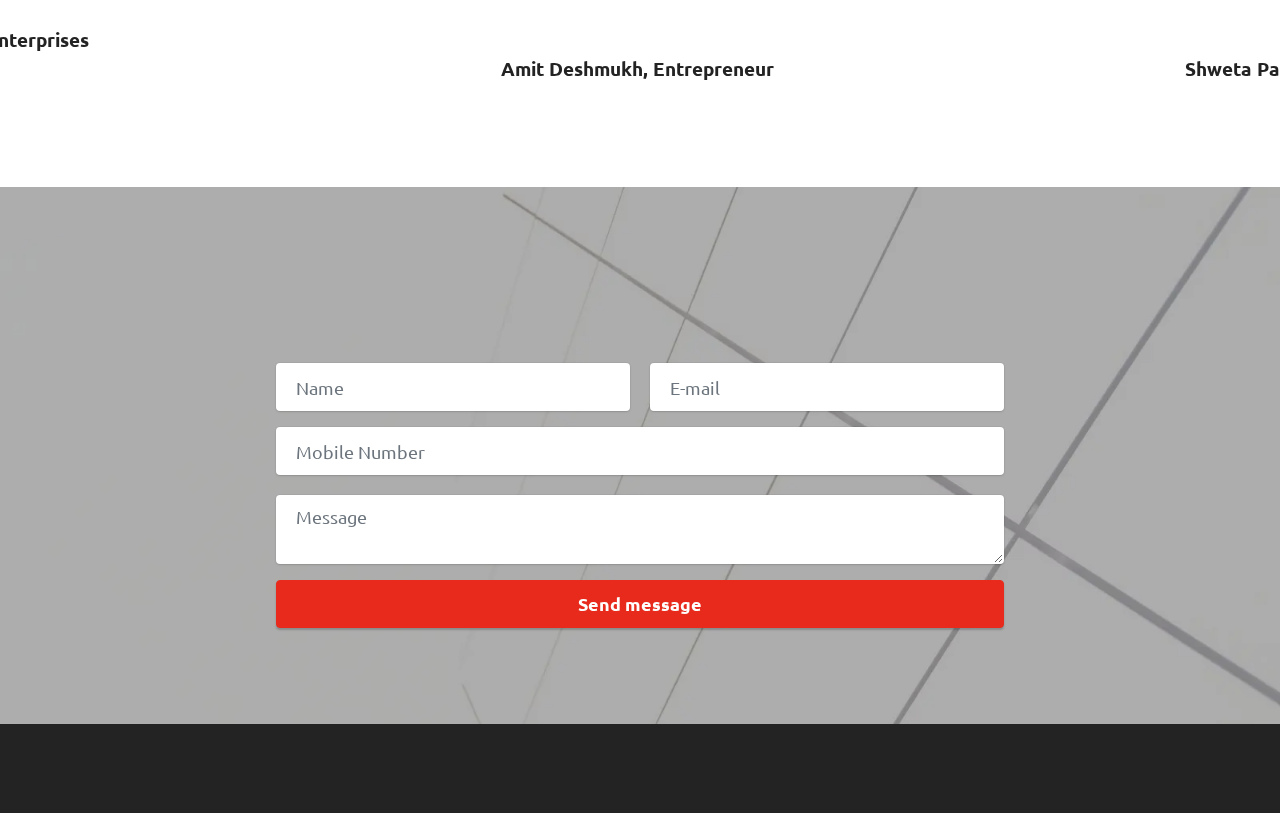
==== commit b861fa02: "Add files via upload" ====
--- a/index.html
+++ b/index.html
@@ -18,6 +18,7 @@
   <link rel="stylesheet" href="assets/bootstrap/css/bootstrap.min.css">
   <link rel="stylesheet" href="assets/bootstrap/css/bootstrap-grid.min.css">
   <link rel="stylesheet" href="assets/bootstrap/css/bootstrap-reboot.min.css">
+  <link rel="stylesheet" href="assets/parallax/jarallax.css">
   <link rel="stylesheet" href="assets/animatecss/animate.css">
   <link rel="stylesheet" href="assets/chatbutton/floating-wpp.css">
   <link rel="stylesheet" href="assets/popup-overlay-plugin/style.css">
@@ -25,9 +26,9 @@
   <link rel="stylesheet" href="assets/socicon/css/styles.css">
   <link rel="stylesheet" href="assets/theme/css/style.css">
   <link rel="stylesheet" href="assets/recaptcha.css">
-  <link rel="preload" href="https://fonts.googleapis.com/css?family=PT+Sans+Narrow:400,700&display=swap" as="style" onload="this.onload=null;this.rel='stylesheet'">
-  <noscript><link rel="stylesheet" href="https://fonts.googleapis.com/css?family=PT+Sans+Narrow:400,700&display=swap"></noscript>
-  <link rel="preload" as="style" href="assets/mobirise/css/mbr-additional.css"><link rel="stylesheet" href="assets/mobirise/css/mbr-additional.css" type="text/css">
+  <link rel="preload" href="https://fonts.googleapis.com/css?family=Ubuntu:300,300i,400,400i,500,500i,700,700i&display=swap" as="style" onload="this.onload=null;this.rel='stylesheet'">
+  <noscript><link rel="stylesheet" href="https://fonts.googleapis.com/css?family=Ubuntu:300,300i,400,400i,500,500i,700,700i&display=swap"></noscript>
+  <link rel="preload" as="style" href="assets/mobirise/css/mbr-additional.css?v=QnTvCs"><link rel="stylesheet" href="assets/mobirise/css/mbr-additional.css?v=QnTvCs" type="text/css">
 
   
   
@@ -36,23 +37,23 @@
 </head>
 <body>
   
-  <section data-bs-version="5.1" class="header11 cid-sFF0SGinka mbr-fullscreen" id="header11-1">
-
-    
-
-    
+  <section data-bs-version="5.1" class="header11 cid-sFF0SGinka mbr-fullscreen mbr-parallax-background" id="header11-1">
+
+    
+
+    <div class="mbr-overlay" style="opacity: 0.8; background-color: rgb(255, 255, 255);"></div>
 
     <div class="container-fluid">
         <div class="row justify-content-center">
             <div class="col-12 col-md-4 image-wrapper">
-                <img class="w-100 lazyload" src="[data-uri]" alt="" loading="lazy" data-src="assets/images/whatsapp-image-2023-06-15-at-15.39.48-300x300.webp">
+                <img class="w-100 lazyload" src="[data-uri]" alt="" loading="lazy" data-src="assets/images/untitled-design-18-940x788.webp">
             </div>
             <div class="col-12 col-md">
                 <div class="text-wrapper text-center">
                     <h1 class="mbr-section-title mbr-fonts-style mb-3 display-4">
                         <strong>
-</strong><div><span style="font-size: 4.6rem;">Hi, I'm Sachin Ambekar&nbsp;</span><br></div></h1>
-                    <p class="mbr-text mbr-fonts-style display-7"></p><div style="text-align: justify;"><br></div><div style="text-align: justify;"><span style="font-size: 1.2rem;">I hold an MBA in Marketing, an MBA in HRM (Human Resource Management), and a PhD in Management. My journey has been diverse, and my experiences have shaped my expertise.</span></div>
+</strong><div><span style="font-size: 4.6rem;"><strong>Hi, I'm Sachin Ambekar&nbsp;</strong></span><br></div></h1>
+                    <p class="mbr-text mbr-fonts-style display-2">PhD , MBA&nbsp;</p><div style="text-align: justify;"><br></div><div style="text-align: justify;"><span style="font-size: 1.2rem;">I hold an MBA in Marketing, an MBA in HRM (Human Resource Management), and a PhD in Management. My journey has been diverse, and my experiences have shaped my expertise.</span></div>
 <div style="text-align: justify;"><br></div><div style="text-align: justify;"><span style="font-size: 1.2rem;">Over the years, I've occupied senior management roles in various multinational corporations, refining my strategic thinking and leadership skills. I'm results-oriented, and my corporate positions have given me profound insights into the intricacies of modern business environments.</span></div>
 <div style="text-align: justify;"><br></div><div style="text-align: justify;"><span style="font-size: 1.2rem;">Beyond my corporate life, I've also had the privilege of serving as a Professor in a renowned business school. This academic facet, combined with my real-world experience, equips me with a unique blend of knowledge and practical wisdom.</span></div><p></p>
                     <div class="mbr-section-btn mt-3"><a class="btn btn-secondary display-7" href="https://wa.me/919284157202">Contact Me Now</a></div>
@@ -62,11 +63,12 @@
     </div>
 </section>
 
-<section data-bs-version="5.1" class="content4 cid-tUUdMFxTvb" id="content4-2">
-    
-
-    
-    
+<section data-bs-version="5.1" class="content4 cid-tUUdMFxTvb mbr-parallax-background" id="content4-2">
+    
+
+    
+    <div class="mbr-overlay" style="opacity: 0.7; background-color: rgb(255, 255, 255);">
+    </div>
     <div class="container">
         <div class="row justify-content-center">
             <div class="title col-md-12 col-lg-12">
@@ -78,12 +80,13 @@
     </div>
 </section>
 
-<section data-bs-version="5.1" class="features15 cid-tUU9rf9PWH" id="features15-0">
-
-    
-
-    
-    
+<section data-bs-version="5.1" class="features15 cid-tUU9rf9PWH mbr-parallax-background" id="features15-0">
+
+    
+
+    
+    <div class="mbr-overlay" style="opacity: 0.5; background-color: rgb(255, 255, 255);">
+    </div>
     <div class="container-fluid">
         <div class="row justify-content-center">
             
@@ -117,12 +120,13 @@
     </div>
 </section>
 
-<section data-bs-version="5.1" class="features15 cid-tUU9sa6cq0" id="features15-1">
-
-    
-
-    
-    
+<section data-bs-version="5.1" class="features15 cid-tUU9sa6cq0 mbr-parallax-background" id="features15-1">
+
+    
+
+    
+    <div class="mbr-overlay" style="opacity: 0.5; background-color: rgb(255, 255, 255);">
+    </div>
     <div class="container-fluid">
         <div class="row justify-content-center">
             <div class="item features-without-image mb-5 col-12 col-md-4">
@@ -156,7 +160,7 @@
     </div>
 </section>
 
-<section data-bs-version="5.1" class="slider1 mbr-embla advisorym5 cid-tUUvC8JyTR" id="slider1-a">
+<section data-bs-version="5.1" class="slider1 mbr-embla advisorym5 cid-uuROHTuJ6n" id="slider1-b">
 
     
 
@@ -353,9 +357,138 @@
     </div>
 </section>
 
+<section data-bs-version="5.1" class="people5 mbr-embla cid-uuRQ4KZ9sJ mbr-parallax-background" id="people5-d">
+
+    
+
+    
+    <div class="mbr-overlay" style="opacity: 0.9; background-color: rgb(255, 255, 255);">
+    </div>
+
+    <div class="position-relative text-center">
+        <h3 class="mb-4 mbr-fonts-style display-2">
+            <strong>What Our Client Says&nbsp;</strong></h3>
+
+        <div class="embla" data-skip-snaps="true" data-align="center" data-loop="true" data-auto-play="true" data-auto-play-interval="4" data-draggable="true">
+            <div class="embla__viewport container-fluid">
+                <div class="embla__container">
+                    <div class="embla__slide slider-image item" style="margin-left: 7rem; margin-right: 7rem;">
+                        <div class="user">
+                            <div class="user_image">
+                                <div class="item-wrapper position-relative">
+                                    <img src="[data-uri]" alt="" loading="lazy" class="lazyload" data-src="assets/images/5-600x503.webp">
+                                </div>
+                            </div>
+                            <div class="user_text mb-4">
+                                <p class="mbr-fonts-style display-7">"Sachin Ambekar Sir created an excellent strategic plan for the growth of my business. With his guidance, I was able to achieve my goals. My business is now thriving, and his service was highly effective and valuable.
+                                </p>
+                            </div>
+                            <div class="user_name mbr-fonts-style mb-2 display-7"><strong>Amit Deshmukh, Entrepreneur&nbsp;</strong></div>
+                            
+                        </div>
+                    </div>
+                    <div class="embla__slide slider-image item" style="margin-left: 7rem; margin-right: 7rem;">
+                        <div class="user">
+                            <div class="user_image">
+                                <div class="item-wrapper position-relative">
+                                    <img src="[data-uri]" alt="" loading="lazy" class="lazyload" data-src="assets/images/8-600x503.webp">
+                                </div>
+                            </div>
+                            <div class="user_text mb-4">
+                                <p class="mbr-fonts-style display-7">"Sachin Ambekar helped us define and reach our organizational goals by creating a professional strategy. His guidance was extremely valuable, and he helped us build a strong organizational culture."
+                                </p>
+                            </div>
+                            <div class="user_name mbr-fonts-style mb-2 display-7"><strong>Shweta Patil, Marketing Manager at Maruti Enterprises</strong></div>
+                            
+                        </div>
+                    </div>
+                    <div class="embla__slide slider-image item" style="margin-left: 7rem; margin-right: 7rem;">
+                        <div class="user">
+                            <div class="user_image">
+                                <div class="item-wrapper position-relative">
+                                    <img src="[data-uri]" alt="" loading="lazy" class="lazyload" data-src="assets/images/2-600x503.webp">
+                                </div>
+                            </div>
+                            <div class="user_text mb-4">
+                                <p class="mbr-fonts-style display-7">"Sachin Ambekar's digital marketing solutions gave our online business a fresh boost. His comprehensive digital marketing execution was highly effective and results-driven."
+                                </p>
+                            </div>
+                            <div class="user_name mbr-fonts-style mb-2 display-7"><strong>Rajesh Kulkarni, Director at Keven5 Solutions</strong></div>
+                            
+                        </div>
+                    </div><div class="embla__slide slider-image item" style="margin-left: 7rem; margin-right: 7rem;">
+                        <div class="user">
+                            <div class="user_image">
+                                <div class="item-wrapper position-relative">
+                                    <img src="[data-uri]" alt="" data-slide-to="3" data-bs-slide-to="4" loading="lazy" class="lazyload" data-src="assets/images/7-596x500.webp">
+                                </div>
+                            </div>
+                            <div class="user_text mb-4">
+                                <p class="mbr-fonts-style display-7">"With Sachin Ambekar's guidance, we were able to develop a thriving and positive organizational culture. His advice significantly improved our workflow and team collaboration."
+                                </p>
+                            </div>
+                            <div class="user_name mbr-fonts-style mb-2 display-7"><strong>Sushma Jadhav, CEO of Suvidha Services</strong></div>
+                            
+                        </div>
+                    </div><div class="embla__slide slider-image item" style="margin-left: 7rem; margin-right: 7rem;">
+                        <div class="user">
+                            <div class="user_image">
+                                <div class="item-wrapper position-relative">
+                                    <img src="[data-uri]" alt="" data-slide-to="4" data-bs-slide-to="5" loading="lazy" class="lazyload" data-src="assets/images/1-596x500.webp">
+                                </div>
+                            </div>
+                            <div class="user_text mb-4">
+                                <p class="mbr-fonts-style display-7">&nbsp;"Sachin Ambekar's advice and strategic planning for business growth have been extremely beneficial. I’m grateful for his services and expertise."<br><br></p>
+                            </div>
+                            <div class="user_name mbr-fonts-style mb-2 display-7"><strong>Manoj Sawant, Founder of Sawant Innovations</strong></div>
+                            
+                        </div>
+                    </div><div class="embla__slide slider-image item" style="margin-left: 7rem; margin-right: 7rem;">
+                        <div class="user">
+                            <div class="user_image">
+                                <div class="item-wrapper position-relative">
+                                    <img src="[data-uri]" alt="" data-slide-to="5" data-bs-slide-to="6" loading="lazy" class="lazyload" data-src="assets/images/6-596x500.webp">
+                                </div>
+                            </div>
+                            <div class="user_text mb-4">
+                                <p class="mbr-fonts-style display-7">&nbsp;"Sachin Ambekar helped our company tremendously with strategic development and culture-building. His methods and approach have been a benchmark for us in improving efficiency."
+                                </p>
+                            </div>
+                            <div class="user_name mbr-fonts-style mb-2 display-7"><strong>Priya Rane, HR Head at Rane Solutions</strong></div>
+                            
+                        </div>
+                    </div><div class="embla__slide slider-image item" style="margin-left: 7rem; margin-right: 7rem;">
+                        <div class="user">
+                            <div class="user_image">
+                                <div class="item-wrapper position-relative">
+                                    <img src="[data-uri]" alt="" data-slide-to="6" data-bs-slide-to="6" loading="lazy" class="lazyload" data-src="assets/images/3-596x500.webp">
+                                </div>
+                            </div>
+                            <div class="user_text mb-4">
+                                <p class="mbr-fonts-style display-7">"Thanks to Sachin Ambekar's business growth strategies, our company has expanded significantly. His well-focused strategy was highly effective."
+                                </p>
+                            </div>
+                            <div class="user_name mbr-fonts-style mb-2 display-7"><strong>Anil Thakur, Managing Director of Thakur Enterprises</strong></div>
+                            
+                        </div>
+                    </div>
+                </div>
+            </div>
+            <button class="embla__button embla__button--prev">
+                <span class="mobi-mbri mobi-mbri-arrow-prev mbr-iconfont" aria-hidden="true"></span>
+                <span class="sr-only visually-hidden visually-hidden">Previous</span>
+            </button>
+            <button class="embla__button embla__button--next">
+                <span class="mobi-mbri mobi-mbri-arrow-next mbr-iconfont" aria-hidden="true"></span>
+                <span class="sr-only visually-hidden visually-hidden">Next</span>
+            </button>
+        </div>
+    </div>
+</section>
+
 <section data-bs-version="5.1" class="form5 cid-tUUjrlzNID" id="form5-4">
     
-    
+    <div class="mbr-overlay"></div>
     <div class="container">
         <div class="mbr-section-head">
             <h3 class="mbr-section-title mbr-fonts-style align-center mb-0 display-5">
@@ -366,7 +499,7 @@
         <div class="row justify-content-center mt-4">
             <div class="col-lg-8 mx-auto mbr-form" data-form-type="formoid">
 <!--Formbuilder Form-->
-<form action="https://mobirise.eu/" method="POST" class="mbr-form form-with-styler" data-form-title="Form Name"><input type="hidden" name="email" data-form-email="true" value="7x3TlAgEQHGsjUVXteMZq6xfqzewloYuCri2WbkINZMk0KNksrUcHpwmwK/1Vys09p/tzxR0e2cVjOwwZmzEryUkYbZk/BrWuP3H4VAw+A+K2E/69FS84d5++hBR6x+B.4pK5ZlFIjqySYOdXfgKgpxJx7/VzWYL6EAaQqhgJu1Tm5RynHC+LiK4fdnLTl9YQfAMaclJq1oyD0ejSi5RLQbOpQZ2fJsPT6x5UF34TCxvY0x5XreAyfRgr6xiKaKR6">
+<form action="https://mobirise.eu/" method="POST" class="mbr-form form-with-styler" data-form-title="Form Name"><input type="hidden" name="email" data-form-email="true" value="oUqcNL3x8Tc4MgaQz+35bDpmUsNE6MLnM3EbmuPVL/AjeBKPw1/PIYVxxFjp5CrVWQeL1j66ZGiiUWnrln0h6AEr6Wki/PrJhcH0Xbs+qIdWEfwf3XYMwKYhx2QaqGn5.RTjsjL/HMzP+B8/LeMig1muhy3fWnBf6TXEUkqirdsXOo+30pIWdyas8LN4R2qz4QmMOzGeM4E2KMEUxbaEjW1clq1YEtfwR+XBDI8AdGdcBdv8WOpYWqlhLRPGzRKHK">
 <div class="row">
 <div hidden="hidden" data-form-alert="" class="alert alert-success col-12">Thanks for filling out the form!</div>
 <div hidden="hidden" data-form-alert-danger="" class="alert alert-danger col-12"> Oops...! some problem! </div>
@@ -404,7 +537,7 @@
         <div class="media-container-row align-center mbr-white">
             <div class="col-12">
                 <p class="mbr-text mb-0 mbr-fonts-style display-7">
-                    © Copyright 2020 Sachin Ambekar&nbsp; - All Rights Reserved
+                    © Copyright 2024 Sachin Ambekar&nbsp; - All Rights Reserved
                 </p>
             </div>
         </div>
@@ -413,6 +546,7 @@
 
 
 <script src="assets/bootstrap/js/bootstrap.bundle.min.js"></script>
+  <script src="assets/parallax/jarallax.js"></script>
   <script src="assets/smoothscroll/smooth-scroll.js"></script>
   <script src="assets/ytplayer/index.js"></script>
   <script src="assets/chatbutton/floating-wpp.js"></script>
@@ -428,12 +562,12 @@
   
  <div id="scrollToTop" class="scrollToTop mbr-arrow-up"><a style="text-align: center;"><i class="mbr-arrow-up-icon mbr-arrow-up-icon-cm cm-icon cm-icon-smallarrow-up"></i></a></div>
     <input name="animation" type="hidden">
-  
+  <script>"use strict";if("loading"in HTMLImageElement.prototype){document.querySelectorAll('img[loading="lazy"]').forEach(e=>{e.src=e.dataset.src;if(e.getAttribute("style")){e.setAttribute("data-temp-style",e.getAttribute("style"))};if(e.getAttribute("data-aspectratio")){e.style.paddingTop=100*e.getAttribute("data-aspectratio")+"%";e.style.height=0;}e.onload=function(){if(e.getAttribute("data-temp-style")){e.setAttribute("style", e.getAttribute("data-temp-style"))}else{e.removeAttribute("style")};e.removeAttribute("data-temp-style")}})}else{const e=document.createElement("script");e.src="https://cdnjs.cloudflare.com/ajax/libs/lazysizes/5.1.2/lazysizes.min.js";document.body.appendChild(e)}</script>
 <div id="chatbutton-wa" data-phone="+919284157202" data-showpopup="true" data-headertitle="👋 Chat with us on WhatsApp!" data-popupmessage="Hi!👋
 
 Type a message here. It will go straight to our phone! 🔥
 
 Sachin Ambekar " data-placeholder="Type here" data-position="left" data-headercolor="#39847a" data-backgroundcolor="#e5ddd5" data-autoopentimeout="5" data-size="65px"><div class="floating-wpp-button" style="width: 65px; height: 65px;"><div class="floating-wpp-button-image"><!--?xml version="1.0" encoding="UTF-8" standalone="no"?--><svg xmlns="http://www.w3.org/2000/svg" xmlns:xlink="http://www.w3.org/1999/xlink" style="isolation:isolate" viewBox="0 0 800 800" width="65" height="65"><defs><clipPath id="_clipPath_A3g8G5hPEGG2L0B6hFCxamU4cc8rfqzQ"><rect width="800" height="800"></rect></clipPath></defs><g clip-path="url(#_clipPath_A3g8G5hPEGG2L0B6hFCxamU4cc8rfqzQ)"><g><path d=" M 787.59 800 L 12.41 800 C 5.556 800 0 793.332 0 785.108 L 0 14.892 C 0 6.667 5.556 0 12.41 0 L 787.59 0 C 794.444 0 800 6.667 800 14.892 L 800 785.108 C 800 793.332 794.444 800 787.59 800 Z " fill="rgb(37,211,102)"></path></g><g><path d=" M 508.558 450.429 C 502.67 447.483 473.723 433.24 468.325 431.273 C 462.929 429.308 459.003 428.328 455.078 434.22 C 451.153 440.114 439.869 453.377 436.434 457.307 C 433 461.236 429.565 461.729 423.677 458.78 C 417.79 455.834 398.818 449.617 376.328 429.556 C 358.825 413.943 347.008 394.663 343.574 388.768 C 340.139 382.873 343.207 379.687 346.155 376.752 C 348.804 374.113 352.044 369.874 354.987 366.436 C 357.931 362.999 358.912 360.541 360.875 356.614 C 362.837 352.683 361.857 349.246 360.383 346.299 C 358.912 343.352 347.136 314.369 342.231 302.579 C 337.451 291.099 332.597 292.654 328.983 292.472 C 325.552 292.301 321.622 292.265 317.698 292.265 C 313.773 292.265 307.394 293.739 301.996 299.632 C 296.6 305.527 281.389 319.772 281.389 348.752 C 281.389 377.735 302.487 405.731 305.431 409.661 C 308.376 413.592 346.949 473.062 406.015 498.566 C 420.062 504.634 431.03 508.256 439.581 510.969 C 453.685 515.451 466.521 514.818 476.666 513.302 C 487.978 511.613 511.502 499.06 516.409 485.307 C 521.315 471.55 521.315 459.762 519.842 457.307 C 518.371 454.851 514.446 453.377 508.558 450.429 Z  M 401.126 597.117 L 401.047 597.117 C 365.902 597.104 331.431 587.661 301.36 569.817 L 294.208 565.572 L 220.08 585.017 L 239.866 512.743 L 235.21 505.332 C 215.604 474.149 205.248 438.108 205.264 401.1 C 205.307 293.113 293.17 205.257 401.204 205.257 C 453.518 205.275 502.693 225.674 539.673 262.696 C 576.651 299.716 597.004 348.925 596.983 401.258 C 596.939 509.254 509.078 597.117 401.126 597.117 Z  M 567.816 234.565 C 523.327 190.024 464.161 165.484 401.124 165.458 C 271.24 165.458 165.529 271.161 165.477 401.085 C 165.46 442.617 176.311 483.154 196.932 518.892 L 163.502 641 L 288.421 608.232 C 322.839 627.005 361.591 636.901 401.03 636.913 L 401.126 636.913 L 401.127 636.913 C 530.998 636.913 636.717 531.2 636.77 401.274 C 636.794 338.309 612.306 279.105 567.816 234.565" fill-rule="evenodd" fill="rgb(255,255,255)"></path></g></g></svg></div></div></div>
- <script>"use strict";if("loading"in HTMLImageElement.prototype){document.querySelectorAll('img[loading="lazy"]').forEach(e=>{e.src=e.dataset.src;if(e.getAttribute("style")){e.setAttribute("data-temp-style",e.getAttribute("style"))};if(e.getAttribute("data-aspectratio")){e.style.paddingTop=100*e.getAttribute("data-aspectratio")+"%";e.style.height=0;}e.onload=function(){if(e.getAttribute("data-temp-style")){e.setAttribute("style", e.getAttribute("data-temp-style"))}else{e.removeAttribute("style")};e.removeAttribute("data-temp-style")}})}else{const e=document.createElement("script");e.src="https://cdnjs.cloudflare.com/ajax/libs/lazysizes/5.1.2/lazysizes.min.js";document.body.appendChild(e)}</script>
+ 
 </body>
 </html>--- a/assets/parallax/jarallax.css
+++ b/assets/parallax/jarallax.css
@@ -0,0 +1,15 @@
+.jarallax {
+    position: relative;
+    z-index: 0;
+}
+.jarallax > .jarallax-img {
+    position: absolute;
+    object-fit: cover;
+    /* support for plugin https://github.com/bfred-it/object-fit-images */
+    font-family: 'object-fit: cover;';
+    top: 0;
+    left: 0;
+    width: 100%;
+    height: 100%;
+    z-index: -1;
+}--- a/assets/socicon/css/styles.css
+++ b/assets/socicon/css/styles.css
@@ -41,387 +41,6 @@
   -moz-osx-font-smoothing: grayscale;
 }
 
-.socicon-eitaa:before {
-  content: "\e97c";
-}
-.socicon-soroush:before {
-  content: "\e97d";
-}
-.socicon-bale:before {
-  content: "\e97e";
-}
-.socicon-zazzle:before {
-  content: "\e97b";
-}
-.socicon-society6:before {
-  content: "\e97a";
-}
-.socicon-redbubble:before {
-  content: "\e979";
-}
-.socicon-avvo:before {
-  content: "\e978";
-}
-.socicon-stitcher:before {
-  content: "\e977";
-}
-.socicon-googlehangouts:before {
-  content: "\e974";
-}
-.socicon-dlive:before {
-  content: "\e975";
-}
-.socicon-vsco:before {
-  content: "\e976";
-}
-.socicon-flipboard:before {
-  content: "\e973";
-}
-.socicon-ubuntu:before {
-  content: "\e958";
-}
-.socicon-artstation:before {
-  content: "\e959";
-}
-.socicon-invision:before {
-  content: "\e95a";
-}
-.socicon-torial:before {
-  content: "\e95b";
-}
-.socicon-collectorz:before {
-  content: "\e95c";
-}
-.socicon-seenthis:before {
-  content: "\e95d";
-}
-.socicon-googleplaymusic:before {
-  content: "\e95e";
-}
-.socicon-debian:before {
-  content: "\e95f";
-}
-.socicon-filmfreeway:before {
-  content: "\e960";
-}
-.socicon-gnome:before {
-  content: "\e961";
-}
-.socicon-itchio:before {
-  content: "\e962";
-}
-.socicon-jamendo:before {
-  content: "\e963";
-}
-.socicon-mix:before {
-  content: "\e964";
-}
-.socicon-sharepoint:before {
-  content: "\e965";
-}
-.socicon-tinder:before {
-  content: "\e966";
-}
-.socicon-windguru:before {
-  content: "\e967";
-}
-.socicon-cdbaby:before {
-  content: "\e968";
-}
-.socicon-elementaryos:before {
-  content: "\e969";
-}
-.socicon-stage32:before {
-  content: "\e96a";
-}
-.socicon-tiktok:before {
-  content: "\e96b";
-}
-.socicon-gitter:before {
-  content: "\e96c";
-}
-.socicon-letterboxd:before {
-  content: "\e96d";
-}
-.socicon-threema:before {
-  content: "\e96e";
-}
-.socicon-splice:before {
-  content: "\e96f";
-}
-.socicon-metapop:before {
-  content: "\e970";
-}
-.socicon-naver:before {
-  content: "\e971";
-}
-.socicon-remote:before {
-  content: "\e972";
-}
-.socicon-internet:before {
-  content: "\e957";
-}
-.socicon-moddb:before {
-  content: "\e94b";
-}
-.socicon-indiedb:before {
-  content: "\e94c";
-}
-.socicon-traxsource:before {
-  content: "\e94d";
-}
-.socicon-gamefor:before {
-  content: "\e94e";
-}
-.socicon-pixiv:before {
-  content: "\e94f";
-}
-.socicon-myanimelist:before {
-  content: "\e950";
-}
-.socicon-blackberry:before {
-  content: "\e951";
-}
-.socicon-wickr:before {
-  content: "\e952";
-}
-.socicon-spip:before {
-  content: "\e953";
-}
-.socicon-napster:before {
-  content: "\e954";
-}
-.socicon-beatport:before {
-  content: "\e955";
-}
-.socicon-hackerone:before {
-  content: "\e956";
-}
-.socicon-hackernews:before {
-  content: "\e946";
-}
-.socicon-smashwords:before {
-  content: "\e947";
-}
-.socicon-kobo:before {
-  content: "\e948";
-}
-.socicon-bookbub:before {
-  content: "\e949";
-}
-.socicon-mailru:before {
-  content: "\e94a";
-}
-.socicon-gitlab:before {
-  content: "\e945";
-}
-.socicon-instructables:before {
-  content: "\e944";
-}
-.socicon-portfolio:before {
-  content: "\e943";
-}
-.socicon-codered:before {
-  content: "\e940";
-}
-.socicon-origin:before {
-  content: "\e941";
-}
-.socicon-nextdoor:before {
-  content: "\e942";
-}
-.socicon-udemy:before {
-  content: "\e93f";
-}
-.socicon-livemaster:before {
-  content: "\e93e";
-}
-.socicon-crunchbase:before {
-  content: "\e93b";
-}
-.socicon-homefy:before {
-  content: "\e93c";
-}
-.socicon-calendly:before {
-  content: "\e93d";
-}
-.socicon-realtor:before {
-  content: "\e90f";
-}
-.socicon-tidal:before {
-  content: "\e910";
-}
-.socicon-qobuz:before {
-  content: "\e911";
-}
-.socicon-natgeo:before {
-  content: "\e912";
-}
-.socicon-mastodon:before {
-  content: "\e913";
-}
-.socicon-unsplash:before {
-  content: "\e914";
-}
-.socicon-homeadvisor:before {
-  content: "\e915";
-}
-.socicon-angieslist:before {
-  content: "\e916";
-}
-.socicon-codepen:before {
-  content: "\e917";
-}
-.socicon-slack:before {
-  content: "\e918";
-}
-.socicon-openaigym:before {
-  content: "\e919";
-}
-.socicon-logmein:before {
-  content: "\e91a";
-}
-.socicon-fiverr:before {
-  content: "\e91b";
-}
-.socicon-gotomeeting:before {
-  content: "\e91c";
-}
-.socicon-aliexpress:before {
-  content: "\e91d";
-}
-.socicon-guru:before {
-  content: "\e91e";
-}
-.socicon-appstore:before {
-  content: "\e91f";
-}
-.socicon-homes:before {
-  content: "\e920";
-}
-.socicon-zoom:before {
-  content: "\e921";
-}
-.socicon-alibaba:before {
-  content: "\e922";
-}
-.socicon-craigslist:before {
-  content: "\e923";
-}
-.socicon-wix:before {
-  content: "\e924";
-}
-.socicon-redfin:before {
-  content: "\e925";
-}
-.socicon-googlecalendar:before {
-  content: "\e926";
-}
-.socicon-shopify:before {
-  content: "\e927";
-}
-.socicon-freelancer:before {
-  content: "\e928";
-}
-.socicon-seedrs:before {
-  content: "\e929";
-}
-.socicon-bing:before {
-  content: "\e92a";
-}
-.socicon-doodle:before {
-  content: "\e92b";
-}
-.socicon-bonanza:before {
-  content: "\e92c";
-}
-.socicon-squarespace:before {
-  content: "\e92d";
-}
-.socicon-toptal:before {
-  content: "\e92e";
-}
-.socicon-gust:before {
-  content: "\e92f";
-}
-.socicon-ask:before {
-  content: "\e930";
-}
-.socicon-trulia:before {
-  content: "\e931";
-}
-.socicon-loomly:before {
-  content: "\e932";
-}
-.socicon-ghost:before {
-  content: "\e933";
-}
-.socicon-upwork:before {
-  content: "\e934";
-}
-.socicon-fundable:before {
-  content: "\e935";
-}
-.socicon-booking:before {
-  content: "\e936";
-}
-.socicon-googlemaps:before {
-  content: "\e937";
-}
-.socicon-zillow:before {
-  content: "\e938";
-}
-.socicon-niconico:before {
-  content: "\e939";
-}
-.socicon-toneden:before {
-  content: "\e93a";
-}
-.socicon-augment:before {
-  content: "\e908";
-}
-.socicon-bitbucket:before {
-  content: "\e909";
-}
-.socicon-fyuse:before {
-  content: "\e90a";
-}
-.socicon-yt-gaming:before {
-  content: "\e90b";
-}
-.socicon-sketchfab:before {
-  content: "\e90c";
-}
-.socicon-mobcrush:before {
-  content: "\e90d";
-}
-.socicon-microsoft:before {
-  content: "\e90e";
-}
-.socicon-pandora:before {
-  content: "\e907";
-}
-.socicon-messenger:before {
-  content: "\e906";
-}
-.socicon-gamewisp:before {
-  content: "\e905";
-}
-.socicon-bloglovin:before {
-  content: "\e904";
-}
-.socicon-tunein:before {
-  content: "\e903";
-}
-.socicon-gamejolt:before {
-  content: "\e901";
-}
-.socicon-trello:before {
-  content: "\e902";
-}
-.socicon-spreadshirt:before {
-  content: "\e900";
-}
 .socicon-500px:before {
   content: "\e000";
 }
@@ -932,3 +551,384 @@
 .socicon-zynga:before {
   content: "\e0a9";
 }
+.socicon-spreadshirt:before {
+  content: "\e901";
+}
+.socicon-gamejolt:before {
+  content: "\e902";
+}
+.socicon-trello:before {
+  content: "\e903";
+}
+.socicon-tunein:before {
+  content: "\e904";
+}
+.socicon-bloglovin:before {
+  content: "\e905";
+}
+.socicon-gamewisp:before {
+  content: "\e906";
+}
+.socicon-messenger:before {
+  content: "\e907";
+}
+.socicon-pandora:before {
+  content: "\e908";
+}
+.socicon-augment:before {
+  content: "\e909";
+}
+.socicon-bitbucket:before {
+  content: "\e90a";
+}
+.socicon-fyuse:before {
+  content: "\e90b";
+}
+.socicon-yt-gaming:before {
+  content: "\e90c";
+}
+.socicon-sketchfab:before {
+  content: "\e90d";
+}
+.socicon-mobcrush:before {
+  content: "\e90e";
+}
+.socicon-microsoft:before {
+  content: "\e90f";
+}
+.socicon-realtor:before {
+  content: "\e910";
+}
+.socicon-tidal:before {
+  content: "\e911";
+}
+.socicon-qobuz:before {
+  content: "\e912";
+}
+.socicon-natgeo:before {
+  content: "\e913";
+}
+.socicon-mastodon:before {
+  content: "\e914";
+}
+.socicon-unsplash:before {
+  content: "\e915";
+}
+.socicon-homeadvisor:before {
+  content: "\e916";
+}
+.socicon-angieslist:before {
+  content: "\e917";
+}
+.socicon-codepen:before {
+  content: "\e918";
+}
+.socicon-slack:before {
+  content: "\e919";
+}
+.socicon-openaigym:before {
+  content: "\e91a";
+}
+.socicon-logmein:before {
+  content: "\e91b";
+}
+.socicon-fiverr:before {
+  content: "\e91c";
+}
+.socicon-gotomeeting:before {
+  content: "\e91d";
+}
+.socicon-aliexpress:before {
+  content: "\e91e";
+}
+.socicon-guru:before {
+  content: "\e91f";
+}
+.socicon-appstore:before {
+  content: "\e920";
+}
+.socicon-homes:before {
+  content: "\e921";
+}
+.socicon-zoom:before {
+  content: "\e922";
+}
+.socicon-alibaba:before {
+  content: "\e923";
+}
+.socicon-craigslist:before {
+  content: "\e924";
+}
+.socicon-wix:before {
+  content: "\e925";
+}
+.socicon-redfin:before {
+  content: "\e926";
+}
+.socicon-googlecalendar:before {
+  content: "\e927";
+}
+.socicon-shopify:before {
+  content: "\e928";
+}
+.socicon-freelancer:before {
+  content: "\e929";
+}
+.socicon-seedrs:before {
+  content: "\e92a";
+}
+.socicon-bing:before {
+  content: "\e92b";
+}
+.socicon-doodle:before {
+  content: "\e92c";
+}
+.socicon-bonanza:before {
+  content: "\e92d";
+}
+.socicon-squarespace:before {
+  content: "\e92e";
+}
+.socicon-toptal:before {
+  content: "\e92f";
+}
+.socicon-gust:before {
+  content: "\e930";
+}
+.socicon-ask:before {
+  content: "\e931";
+}
+.socicon-trulia:before {
+  content: "\e932";
+}
+.socicon-loomly:before {
+  content: "\e933";
+}
+.socicon-ghost:before {
+  content: "\e934";
+}
+.socicon-upwork:before {
+  content: "\e935";
+}
+.socicon-fundable:before {
+  content: "\e936";
+}
+.socicon-booking:before {
+  content: "\e937";
+}
+.socicon-googlemaps:before {
+  content: "\e938";
+}
+.socicon-zillow:before {
+  content: "\e939";
+}
+.socicon-niconico:before {
+  content: "\e93a";
+}
+.socicon-toneden:before {
+  content: "\e93b";
+}
+.socicon-crunchbase:before {
+  content: "\e93c";
+}
+.socicon-homefy:before {
+  content: "\e93d";
+}
+.socicon-calendly:before {
+  content: "\e93e";
+}
+.socicon-livemaster:before {
+  content: "\e93f";
+}
+.socicon-udemy:before {
+  content: "\e940";
+}
+.socicon-codered:before {
+  content: "\e941";
+}
+.socicon-origin:before {
+  content: "\e942";
+}
+.socicon-nextdoor:before {
+  content: "\e943";
+}
+.socicon-portfolio:before {
+  content: "\e944";
+}
+.socicon-instructables:before {
+  content: "\e945";
+}
+.socicon-gitlab:before {
+  content: "\e946";
+}
+.socicon-hackernews:before {
+  content: "\e947";
+}
+.socicon-smashwords:before {
+  content: "\e948";
+}
+.socicon-kobo:before {
+  content: "\e949";
+}
+.socicon-bookbub:before {
+  content: "\e94a";
+}
+.socicon-mailru:before {
+  content: "\e94b";
+}
+.socicon-moddb:before {
+  content: "\e94c";
+}
+.socicon-indiedb:before {
+  content: "\e94d";
+}
+.socicon-traxsource:before {
+  content: "\e94e";
+}
+.socicon-gamefor:before {
+  content: "\e94f";
+}
+.socicon-pixiv:before {
+  content: "\e950";
+}
+.socicon-myanimelist:before {
+  content: "\e951";
+}
+.socicon-blackberry:before {
+  content: "\e952";
+}
+.socicon-wickr:before {
+  content: "\e953";
+}
+.socicon-spip:before {
+  content: "\e954";
+}
+.socicon-napster:before {
+  content: "\e955";
+}
+.socicon-beatport:before {
+  content: "\e956";
+}
+.socicon-hackerone:before {
+  content: "\e957";
+}
+.socicon-internet:before {
+  content: "\e958";
+}
+.socicon-ubuntu:before {
+  content: "\e959";
+}
+.socicon-artstation:before {
+  content: "\e95a";
+}
+.socicon-invision:before {
+  content: "\e95b";
+}
+.socicon-torial:before {
+  content: "\e95c";
+}
+.socicon-collectorz:before {
+  content: "\e95d";
+}
+.socicon-seenthis:before {
+  content: "\e95e";
+}
+.socicon-googleplaymusic:before {
+  content: "\e95f";
+}
+.socicon-debian:before {
+  content: "\e960";
+}
+.socicon-filmfreeway:before {
+  content: "\e961";
+}
+.socicon-gnome:before {
+  content: "\e962";
+}
+.socicon-itchio:before {
+  content: "\e963";
+}
+.socicon-jamendo:before {
+  content: "\e964";
+}
+.socicon-mix:before {
+  content: "\e965";
+}
+.socicon-sharepoint:before {
+  content: "\e966";
+}
+.socicon-tinder:before {
+  content: "\e967";
+}
+.socicon-windguru:before {
+  content: "\e968";
+}
+.socicon-cdbaby:before {
+  content: "\e969";
+}
+.socicon-elementaryos:before {
+  content: "\e96a";
+}
+.socicon-stage32:before {
+  content: "\e96b";
+}
+.socicon-tiktok:before {
+  content: "\e96c";
+}
+.socicon-gitter:before {
+  content: "\e96d";
+}
+.socicon-letterboxd:before {
+  content: "\e96e";
+}
+.socicon-threema:before {
+  content: "\e96f";
+}
+.socicon-splice:before {
+  content: "\e970";
+}
+.socicon-metapop:before {
+  content: "\e971";
+}
+.socicon-naver:before {
+  content: "\e972";
+}
+.socicon-remote:before {
+  content: "\e973";
+}
+.socicon-flipboard:before {
+  content: "\e974";
+}
+.socicon-googlehangouts:before {
+  content: "\e975";
+}
+.socicon-dlive:before {
+  content: "\e976";
+}
+.socicon-vsco:before {
+  content: "\e977";
+}
+.socicon-stitcher:before {
+  content: "\e978";
+}
+.socicon-avvo:before {
+  content: "\e979";
+}
+.socicon-redbubble:before {
+  content: "\e97a";
+}
+.socicon-society6:before {
+  content: "\e97b";
+}
+.socicon-zazzle:before {
+  content: "\e97c";
+}
+.socicon-eitaa:before {
+  content: "\e97d";
+}
+.socicon-soroush:before {
+  content: "\e97e";
+}
+.socicon-bale:before {
+  content: "\e97f";
+}
--- a/assets/mobirise/css/mbr-additional.css
+++ b/assets/mobirise/css/mbr-additional.css
@@ -2,7 +2,7 @@
   font-family: Jost;
 }
 .display-1 {
-  font-family: 'PT Sans Narrow', sans-serif;
+  font-family: 'Ubuntu', sans-serif;
   font-size: 4.6rem;
   line-height: 1.1;
 }
@@ -10,7 +10,7 @@
   font-size: 5.75rem;
 }
 .display-2 {
-  font-family: 'PT Sans Narrow', sans-serif;
+  font-family: 'Ubuntu', sans-serif;
   font-size: 3rem;
   line-height: 1.1;
 }
@@ -18,7 +18,7 @@
   font-size: 3.75rem;
 }
 .display-4 {
-  font-family: 'PT Sans Narrow', sans-serif;
+  font-family: 'Ubuntu', sans-serif;
   font-size: 1.1rem;
   line-height: 1.5;
 }
@@ -26,7 +26,7 @@
   font-size: 1.375rem;
 }
 .display-5 {
-  font-family: 'PT Sans Narrow', sans-serif;
+  font-family: 'Ubuntu', sans-serif;
   font-size: 2rem;
   line-height: 1.5;
 }
@@ -34,7 +34,7 @@
   font-size: 2.5rem;
 }
 .display-7 {
-  font-family: 'PT Sans Narrow', sans-serif;
+  font-family: 'Ubuntu', sans-serif;
   font-size: 1.2rem;
   line-height: 1.5;
 }
@@ -595,7 +595,7 @@
   border-radius: 100px;
 }
 .form-control {
-  font-family: 'PT Sans Narrow', sans-serif;
+  font-family: 'Ubuntu', sans-serif;
   font-size: 1.1rem;
   line-height: 1.5;
   font-weight: 400;
@@ -609,7 +609,7 @@
   border-color: #e72a1b !important;
 }
 .form-control:-webkit-input-placeholder {
-  font-family: 'PT Sans Narrow', sans-serif;
+  font-family: 'Ubuntu', sans-serif;
   font-size: 1.1rem;
   line-height: 1.5;
   font-weight: 400;
@@ -705,7 +705,7 @@
   transition: color 0.6s;
 }
 .cid-sFF0SGinka {
-  background-color: #eae7dc;
+  background-image: url("../../../assets/images/background7.webp");
 }
 .cid-sFF0SGinka .row {
   flex-direction: row-reverse;
@@ -724,7 +724,7 @@
   }
 }
 .cid-sFF0SGinka .mbr-section-title {
-  color: #ff2414;
+  color: #000000;
 }
 .cid-sFF0SGinka .mbr-text,
 .cid-sFF0SGinka .mbr-section-btn {
@@ -733,7 +733,7 @@
 .cid-tUUdMFxTvb {
   padding-top: 4rem;
   padding-bottom: 0rem;
-  background-color: #ffffff;
+  background-image: url("../../../assets/images/background1.webp");
 }
 .cid-tUUdMFxTvb .mbr-fallback-image.disabled {
   display: none;
@@ -753,7 +753,7 @@
 .cid-tUU9rf9PWH {
   padding-top: 5rem;
   padding-bottom: 0rem;
-  background-color: #ffffff;
+  background-image: url("../../../assets/images/background1.webp");
 }
 .cid-tUU9rf9PWH .mbr-fallback-image.disabled {
   display: none;
@@ -783,7 +783,7 @@
 .cid-tUU9sa6cq0 {
   padding-top: 0rem;
   padding-bottom: 0rem;
-  background-color: #ffffff;
+  background-image: url("../../../assets/images/background1.webp");
 }
 .cid-tUU9sa6cq0 .mbr-fallback-image.disabled {
   display: none;
@@ -810,15 +810,15 @@
   color: #6592e6;
   padding-right: 1.5rem;
 }
-.cid-tUUvC8JyTR {
+.cid-uuROHTuJ6n {
   padding-top: 5rem;
   padding-bottom: 5rem;
   background: #fcfbf5;
 }
-.cid-tUUvC8JyTR .mbr-fallback-image.disabled {
+.cid-uuROHTuJ6n .mbr-fallback-image.disabled {
   display: none;
 }
-.cid-tUUvC8JyTR .mbr-fallback-image {
+.cid-uuROHTuJ6n .mbr-fallback-image {
   display: block;
   background-size: cover;
   background-position: center center;
@@ -827,32 +827,32 @@
   position: absolute;
   top: 0;
 }
-.cid-tUUvC8JyTR .container-fluid {
+.cid-uuROHTuJ6n .container-fluid {
   padding: 0 64px;
 }
 @media (max-width: 992px) {
-  .cid-tUUvC8JyTR .container-fluid {
+  .cid-uuROHTuJ6n .container-fluid {
     padding: 0 20px;
   }
 }
-.cid-tUUvC8JyTR .container-fluid .row {
+.cid-uuROHTuJ6n .container-fluid .row {
   padding: 0;
 }
 @media (max-width: 992px) {
-  .cid-tUUvC8JyTR .container {
+  .cid-uuROHTuJ6n .container {
     padding: 0 20px;
   }
 }
-.cid-tUUvC8JyTR .mbr-section-title {
+.cid-uuROHTuJ6n .mbr-section-title {
   margin-bottom: 64px;
   color: #1d1d1d;
 }
 @media (max-width: 992px) {
-  .cid-tUUvC8JyTR .mbr-section-title {
+  .cid-uuROHTuJ6n .mbr-section-title {
     margin-bottom: 50px;
   }
 }
-.cid-tUUvC8JyTR .embla__slide {
+.cid-uuROHTuJ6n .embla__slide {
   display: flex;
   justify-content: center;
   position: relative;
@@ -860,27 +860,27 @@
   max-width: 134px;
 }
 @media (max-width: 768px) {
-  .cid-tUUvC8JyTR .embla__slide {
+  .cid-uuROHTuJ6n .embla__slide {
     min-width: 70%;
     max-width: initial;
     margin-left: 1rem !important;
     margin-right: 1rem !important;
   }
 }
-.cid-tUUvC8JyTR .embla__slide .card-wrap .item-wrapper .image-wrap {
+.cid-uuROHTuJ6n .embla__slide .card-wrap .item-wrapper .image-wrap {
   display: flex;
   justify-content: center;
 }
-.cid-tUUvC8JyTR .embla__slide .card-wrap .item-wrapper .image-wrap img {
+.cid-uuROHTuJ6n .embla__slide .card-wrap .item-wrapper .image-wrap img {
   height: 70px;
   width: 120px;
   object-fit: contain;
 }
-.cid-tUUvC8JyTR .embla__button--next,
-.cid-tUUvC8JyTR .embla__button--prev {
+.cid-uuROHTuJ6n .embla__button--next,
+.cid-uuROHTuJ6n .embla__button--prev {
   display: flex;
 }
-.cid-tUUvC8JyTR .embla__button {
+.cid-uuROHTuJ6n .embla__button {
   top: 7rem;
   width: 30px;
   height: 30px;
@@ -896,44 +896,44 @@
   justify-content: center;
   align-items: center;
 }
-.cid-tUUvC8JyTR .embla__button:disabled {
+.cid-uuROHTuJ6n .embla__button:disabled {
   cursor: default;
   display: none;
 }
-.cid-tUUvC8JyTR .embla__button:hover {
+.cid-uuROHTuJ6n .embla__button:hover {
   background: transparent;
   color: #e72a1b;
   opacity: .7;
 }
-.cid-tUUvC8JyTR .embla__button.embla__button--prev {
+.cid-uuROHTuJ6n .embla__button.embla__button--prev {
   left: auto;
   right: 2rem;
   margin-left: 0;
 }
-.cid-tUUvC8JyTR .embla__button.embla__button--next {
+.cid-uuROHTuJ6n .embla__button.embla__button--next {
   right: 0;
   margin-right: 0;
 }
 @media (max-width: 767px) {
-  .cid-tUUvC8JyTR .embla__button {
+  .cid-uuROHTuJ6n .embla__button {
     top: 7rem;
   }
 }
-.cid-tUUvC8JyTR .embla {
+.cid-uuROHTuJ6n .embla {
   position: relative;
   width: 100%;
 }
-.cid-tUUvC8JyTR .embla__viewport {
+.cid-uuROHTuJ6n .embla__viewport {
   overflow: hidden;
   width: 100%;
 }
-.cid-tUUvC8JyTR .embla__viewport.is-draggable {
+.cid-uuROHTuJ6n .embla__viewport.is-draggable {
   cursor: grab;
 }
-.cid-tUUvC8JyTR .embla__viewport.is-dragging {
+.cid-uuROHTuJ6n .embla__viewport.is-dragging {
   cursor: grabbing;
 }
-.cid-tUUvC8JyTR .embla__container {
+.cid-uuROHTuJ6n .embla__container {
   display: flex;
   user-select: none;
   -webkit-touch-callout: none;
@@ -943,19 +943,137 @@
 .cid-tUUeB7pjY4 {
   padding-top: 5rem;
   padding-bottom: 5rem;
-  background-color: #eae7dc;
+  background-color: #ffffff;
 }
 .cid-tUUeB7pjY4 .mbr-section-subtitle {
   text-align: center;
   color: #ff2414;
 }
+.cid-uuRQ4KZ9sJ {
+  padding-top: 6rem;
+  padding-bottom: 6rem;
+  background-image: url("../../../assets/images/background1.webp");
+}
+.cid-uuRQ4KZ9sJ .mbr-fallback-image.disabled {
+  display: none;
+}
+.cid-uuRQ4KZ9sJ .mbr-fallback-image {
+  display: block;
+  background-size: cover;
+  background-position: center center;
+  width: 100%;
+  height: 100%;
+  position: absolute;
+  top: 0;
+}
+.cid-uuRQ4KZ9sJ .embla__slide {
+  display: flex;
+  justify-content: center;
+  position: relative;
+  min-width: 570px;
+  max-width: 570px;
+}
+@media (max-width: 768px) {
+  .cid-uuRQ4KZ9sJ .embla__slide {
+    min-width: 70%;
+    max-width: initial;
+    margin-left: 1rem !important;
+    margin-right: 1rem !important;
+  }
+}
+.cid-uuRQ4KZ9sJ .embla__button--next,
+.cid-uuRQ4KZ9sJ .embla__button--prev {
+  display: flex;
+}
+.cid-uuRQ4KZ9sJ .embla__button {
+  top: 50%;
+  width: 60px;
+  height: 60px;
+  margin-top: -1.5rem;
+  font-size: 22px;
+  background-color: rgba(0, 0, 0, 0.5);
+  color: #fff;
+  border: 2px solid #fff;
+  border-radius: 50%;
+  transition: all 0.3s;
+  position: absolute;
+  display: flex;
+  justify-content: center;
+  align-items: center;
+}
+.cid-uuRQ4KZ9sJ .embla__button:disabled {
+  cursor: default;
+  display: none;
+}
+.cid-uuRQ4KZ9sJ .embla__button:hover {
+  background: #000;
+  color: rgba(255, 255, 255, 0.5);
+}
+.cid-uuRQ4KZ9sJ .embla__button.embla__button--prev {
+  left: 0;
+  margin-left: 2.5rem;
+}
+.cid-uuRQ4KZ9sJ .embla__button.embla__button--next {
+  right: 0;
+  margin-right: 2.5rem;
+}
+@media (max-width: 768px) {
+  .cid-uuRQ4KZ9sJ .embla__button {
+    top: auto;
+  }
+}
+.cid-uuRQ4KZ9sJ .user_image {
+  width: 200px;
+  height: 200px;
+  margin-bottom: 1.6rem;
+  overflow: hidden;
+  border-radius: 50%;
+  margin: 0 auto 2rem auto;
+}
+.cid-uuRQ4KZ9sJ .user_image .item-wrapper {
+  width: 200px;
+  height: 200px;
+}
+.cid-uuRQ4KZ9sJ .user_image img {
+  width: 100%;
+  min-width: 100%;
+  min-height: 100%;
+  object-fit: cover;
+}
+@media (max-width: 230px) {
+  .cid-uuRQ4KZ9sJ .user_image {
+    width: 100%;
+    height: auto;
+  }
+}
+.cid-uuRQ4KZ9sJ .embla {
+  position: relative;
+  width: 100%;
+}
+.cid-uuRQ4KZ9sJ .embla__viewport {
+  overflow: hidden;
+  width: 100%;
+}
+.cid-uuRQ4KZ9sJ .embla__viewport.is-draggable {
+  cursor: grab;
+}
+.cid-uuRQ4KZ9sJ .embla__viewport.is-dragging {
+  cursor: grabbing;
+}
+.cid-uuRQ4KZ9sJ .embla__container {
+  display: flex;
+  user-select: none;
+  -webkit-touch-callout: none;
+  -khtml-user-select: none;
+  -webkit-tap-highlight-color: transparent;
+}
 .cid-tUUjrlzNID {
   padding-top: 6rem;
   padding-bottom: 6rem;
-  background-color: #ffffff;
+  background-image: url("../../../assets/images/background1.webp");
 }
 .cid-tUUjrlzNID .mbr-overlay {
-  background-color: #ffffff;
+  background-color: #353535;
   opacity: 0.4;
 }
 .cid-tUUjrlzNID form .mbr-section-btn {
--- a/assets/mobirise/css/mbr-additional.css
+++ b/assets/mobirise/css/mbr-additional.css
@@ -2,7 +2,7 @@
   font-family: Jost;
 }
 .display-1 {
-  font-family: 'PT Sans Narrow', sans-serif;
+  font-family: 'Ubuntu', sans-serif;
   font-size: 4.6rem;
   line-height: 1.1;
 }
@@ -10,7 +10,7 @@
   font-size: 5.75rem;
 }
 .display-2 {
-  font-family: 'PT Sans Narrow', sans-serif;
+  font-family: 'Ubuntu', sans-serif;
   font-size: 3rem;
   line-height: 1.1;
 }
@@ -18,7 +18,7 @@
   font-size: 3.75rem;
 }
 .display-4 {
-  font-family: 'PT Sans Narrow', sans-serif;
+  font-family: 'Ubuntu', sans-serif;
   font-size: 1.1rem;
   line-height: 1.5;
 }
@@ -26,7 +26,7 @@
   font-size: 1.375rem;
 }
 .display-5 {
-  font-family: 'PT Sans Narrow', sans-serif;
+  font-family: 'Ubuntu', sans-serif;
   font-size: 2rem;
   line-height: 1.5;
 }
@@ -34,7 +34,7 @@
   font-size: 2.5rem;
 }
 .display-7 {
-  font-family: 'PT Sans Narrow', sans-serif;
+  font-family: 'Ubuntu', sans-serif;
   font-size: 1.2rem;
   line-height: 1.5;
 }
@@ -595,7 +595,7 @@
   border-radius: 100px;
 }
 .form-control {
-  font-family: 'PT Sans Narrow', sans-serif;
+  font-family: 'Ubuntu', sans-serif;
   font-size: 1.1rem;
   line-height: 1.5;
   font-weight: 400;
@@ -609,7 +609,7 @@
   border-color: #e72a1b !important;
 }
 .form-control:-webkit-input-placeholder {
-  font-family: 'PT Sans Narrow', sans-serif;
+  font-family: 'Ubuntu', sans-serif;
   font-size: 1.1rem;
   line-height: 1.5;
   font-weight: 400;
@@ -705,7 +705,7 @@
   transition: color 0.6s;
 }
 .cid-sFF0SGinka {
-  background-color: #eae7dc;
+  background-image: url("../../../assets/images/background7.webp");
 }
 .cid-sFF0SGinka .row {
   flex-direction: row-reverse;
@@ -724,7 +724,7 @@
   }
 }
 .cid-sFF0SGinka .mbr-section-title {
-  color: #ff2414;
+  color: #000000;
 }
 .cid-sFF0SGinka .mbr-text,
 .cid-sFF0SGinka .mbr-section-btn {
@@ -733,7 +733,7 @@
 .cid-tUUdMFxTvb {
   padding-top: 4rem;
   padding-bottom: 0rem;
-  background-color: #ffffff;
+  background-image: url("../../../assets/images/background1.webp");
 }
 .cid-tUUdMFxTvb .mbr-fallback-image.disabled {
   display: none;
@@ -753,7 +753,7 @@
 .cid-tUU9rf9PWH {
   padding-top: 5rem;
   padding-bottom: 0rem;
-  background-color: #ffffff;
+  background-image: url("../../../assets/images/background1.webp");
 }
 .cid-tUU9rf9PWH .mbr-fallback-image.disabled {
   display: none;
@@ -783,7 +783,7 @@
 .cid-tUU9sa6cq0 {
   padding-top: 0rem;
   padding-bottom: 0rem;
-  background-color: #ffffff;
+  background-image: url("../../../assets/images/background1.webp");
 }
 .cid-tUU9sa6cq0 .mbr-fallback-image.disabled {
   display: none;
@@ -810,15 +810,15 @@
   color: #6592e6;
   padding-right: 1.5rem;
 }
-.cid-tUUvC8JyTR {
+.cid-uuROHTuJ6n {
   padding-top: 5rem;
   padding-bottom: 5rem;
   background: #fcfbf5;
 }
-.cid-tUUvC8JyTR .mbr-fallback-image.disabled {
+.cid-uuROHTuJ6n .mbr-fallback-image.disabled {
   display: none;
 }
-.cid-tUUvC8JyTR .mbr-fallback-image {
+.cid-uuROHTuJ6n .mbr-fallback-image {
   display: block;
   background-size: cover;
   background-position: center center;
@@ -827,32 +827,32 @@
   position: absolute;
   top: 0;
 }
-.cid-tUUvC8JyTR .container-fluid {
+.cid-uuROHTuJ6n .container-fluid {
   padding: 0 64px;
 }
 @media (max-width: 992px) {
-  .cid-tUUvC8JyTR .container-fluid {
+  .cid-uuROHTuJ6n .container-fluid {
     padding: 0 20px;
   }
 }
-.cid-tUUvC8JyTR .container-fluid .row {
+.cid-uuROHTuJ6n .container-fluid .row {
   padding: 0;
 }
 @media (max-width: 992px) {
-  .cid-tUUvC8JyTR .container {
+  .cid-uuROHTuJ6n .container {
     padding: 0 20px;
   }
 }
-.cid-tUUvC8JyTR .mbr-section-title {
+.cid-uuROHTuJ6n .mbr-section-title {
   margin-bottom: 64px;
   color: #1d1d1d;
 }
 @media (max-width: 992px) {
-  .cid-tUUvC8JyTR .mbr-section-title {
+  .cid-uuROHTuJ6n .mbr-section-title {
     margin-bottom: 50px;
   }
 }
-.cid-tUUvC8JyTR .embla__slide {
+.cid-uuROHTuJ6n .embla__slide {
   display: flex;
   justify-content: center;
   position: relative;
@@ -860,27 +860,27 @@
   max-width: 134px;
 }
 @media (max-width: 768px) {
-  .cid-tUUvC8JyTR .embla__slide {
+  .cid-uuROHTuJ6n .embla__slide {
     min-width: 70%;
     max-width: initial;
     margin-left: 1rem !important;
     margin-right: 1rem !important;
   }
 }
-.cid-tUUvC8JyTR .embla__slide .card-wrap .item-wrapper .image-wrap {
+.cid-uuROHTuJ6n .embla__slide .card-wrap .item-wrapper .image-wrap {
   display: flex;
   justify-content: center;
 }
-.cid-tUUvC8JyTR .embla__slide .card-wrap .item-wrapper .image-wrap img {
+.cid-uuROHTuJ6n .embla__slide .card-wrap .item-wrapper .image-wrap img {
   height: 70px;
   width: 120px;
   object-fit: contain;
 }
-.cid-tUUvC8JyTR .embla__button--next,
-.cid-tUUvC8JyTR .embla__button--prev {
+.cid-uuROHTuJ6n .embla__button--next,
+.cid-uuROHTuJ6n .embla__button--prev {
   display: flex;
 }
-.cid-tUUvC8JyTR .embla__button {
+.cid-uuROHTuJ6n .embla__button {
   top: 7rem;
   width: 30px;
   height: 30px;
@@ -896,44 +896,44 @@
   justify-content: center;
   align-items: center;
 }
-.cid-tUUvC8JyTR .embla__button:disabled {
+.cid-uuROHTuJ6n .embla__button:disabled {
   cursor: default;
   display: none;
 }
-.cid-tUUvC8JyTR .embla__button:hover {
+.cid-uuROHTuJ6n .embla__button:hover {
   background: transparent;
   color: #e72a1b;
   opacity: .7;
 }
-.cid-tUUvC8JyTR .embla__button.embla__button--prev {
+.cid-uuROHTuJ6n .embla__button.embla__button--prev {
   left: auto;
   right: 2rem;
   margin-left: 0;
 }
-.cid-tUUvC8JyTR .embla__button.embla__button--next {
+.cid-uuROHTuJ6n .embla__button.embla__button--next {
   right: 0;
   margin-right: 0;
 }
 @media (max-width: 767px) {
-  .cid-tUUvC8JyTR .embla__button {
+  .cid-uuROHTuJ6n .embla__button {
     top: 7rem;
   }
 }
-.cid-tUUvC8JyTR .embla {
+.cid-uuROHTuJ6n .embla {
   position: relative;
   width: 100%;
 }
-.cid-tUUvC8JyTR .embla__viewport {
+.cid-uuROHTuJ6n .embla__viewport {
   overflow: hidden;
   width: 100%;
 }
-.cid-tUUvC8JyTR .embla__viewport.is-draggable {
+.cid-uuROHTuJ6n .embla__viewport.is-draggable {
   cursor: grab;
 }
-.cid-tUUvC8JyTR .embla__viewport.is-dragging {
+.cid-uuROHTuJ6n .embla__viewport.is-dragging {
   cursor: grabbing;
 }
-.cid-tUUvC8JyTR .embla__container {
+.cid-uuROHTuJ6n .embla__container {
   display: flex;
   user-select: none;
   -webkit-touch-callout: none;
@@ -943,19 +943,137 @@
 .cid-tUUeB7pjY4 {
   padding-top: 5rem;
   padding-bottom: 5rem;
-  background-color: #eae7dc;
+  background-color: #ffffff;
 }
 .cid-tUUeB7pjY4 .mbr-section-subtitle {
   text-align: center;
   color: #ff2414;
 }
+.cid-uuRQ4KZ9sJ {
+  padding-top: 6rem;
+  padding-bottom: 6rem;
+  background-image: url("../../../assets/images/background1.webp");
+}
+.cid-uuRQ4KZ9sJ .mbr-fallback-image.disabled {
+  display: none;
+}
+.cid-uuRQ4KZ9sJ .mbr-fallback-image {
+  display: block;
+  background-size: cover;
+  background-position: center center;
+  width: 100%;
+  height: 100%;
+  position: absolute;
+  top: 0;
+}
+.cid-uuRQ4KZ9sJ .embla__slide {
+  display: flex;
+  justify-content: center;
+  position: relative;
+  min-width: 570px;
+  max-width: 570px;
+}
+@media (max-width: 768px) {
+  .cid-uuRQ4KZ9sJ .embla__slide {
+    min-width: 70%;
+    max-width: initial;
+    margin-left: 1rem !important;
+    margin-right: 1rem !important;
+  }
+}
+.cid-uuRQ4KZ9sJ .embla__button--next,
+.cid-uuRQ4KZ9sJ .embla__button--prev {
+  display: flex;
+}
+.cid-uuRQ4KZ9sJ .embla__button {
+  top: 50%;
+  width: 60px;
+  height: 60px;
+  margin-top: -1.5rem;
+  font-size: 22px;
+  background-color: rgba(0, 0, 0, 0.5);
+  color: #fff;
+  border: 2px solid #fff;
+  border-radius: 50%;
+  transition: all 0.3s;
+  position: absolute;
+  display: flex;
+  justify-content: center;
+  align-items: center;
+}
+.cid-uuRQ4KZ9sJ .embla__button:disabled {
+  cursor: default;
+  display: none;
+}
+.cid-uuRQ4KZ9sJ .embla__button:hover {
+  background: #000;
+  color: rgba(255, 255, 255, 0.5);
+}
+.cid-uuRQ4KZ9sJ .embla__button.embla__button--prev {
+  left: 0;
+  margin-left: 2.5rem;
+}
+.cid-uuRQ4KZ9sJ .embla__button.embla__button--next {
+  right: 0;
+  margin-right: 2.5rem;
+}
+@media (max-width: 768px) {
+  .cid-uuRQ4KZ9sJ .embla__button {
+    top: auto;
+  }
+}
+.cid-uuRQ4KZ9sJ .user_image {
+  width: 200px;
+  height: 200px;
+  margin-bottom: 1.6rem;
+  overflow: hidden;
+  border-radius: 50%;
+  margin: 0 auto 2rem auto;
+}
+.cid-uuRQ4KZ9sJ .user_image .item-wrapper {
+  width: 200px;
+  height: 200px;
+}
+.cid-uuRQ4KZ9sJ .user_image img {
+  width: 100%;
+  min-width: 100%;
+  min-height: 100%;
+  object-fit: cover;
+}
+@media (max-width: 230px) {
+  .cid-uuRQ4KZ9sJ .user_image {
+    width: 100%;
+    height: auto;
+  }
+}
+.cid-uuRQ4KZ9sJ .embla {
+  position: relative;
+  width: 100%;
+}
+.cid-uuRQ4KZ9sJ .embla__viewport {
+  overflow: hidden;
+  width: 100%;
+}
+.cid-uuRQ4KZ9sJ .embla__viewport.is-draggable {
+  cursor: grab;
+}
+.cid-uuRQ4KZ9sJ .embla__viewport.is-dragging {
+  cursor: grabbing;
+}
+.cid-uuRQ4KZ9sJ .embla__container {
+  display: flex;
+  user-select: none;
+  -webkit-touch-callout: none;
+  -khtml-user-select: none;
+  -webkit-tap-highlight-color: transparent;
+}
 .cid-tUUjrlzNID {
   padding-top: 6rem;
   padding-bottom: 6rem;
-  background-color: #ffffff;
+  background-image: url("../../../assets/images/background1.webp");
 }
 .cid-tUUjrlzNID .mbr-overlay {
-  background-color: #ffffff;
+  background-color: #353535;
   opacity: 0.4;
 }
 .cid-tUUjrlzNID form .mbr-section-btn {
